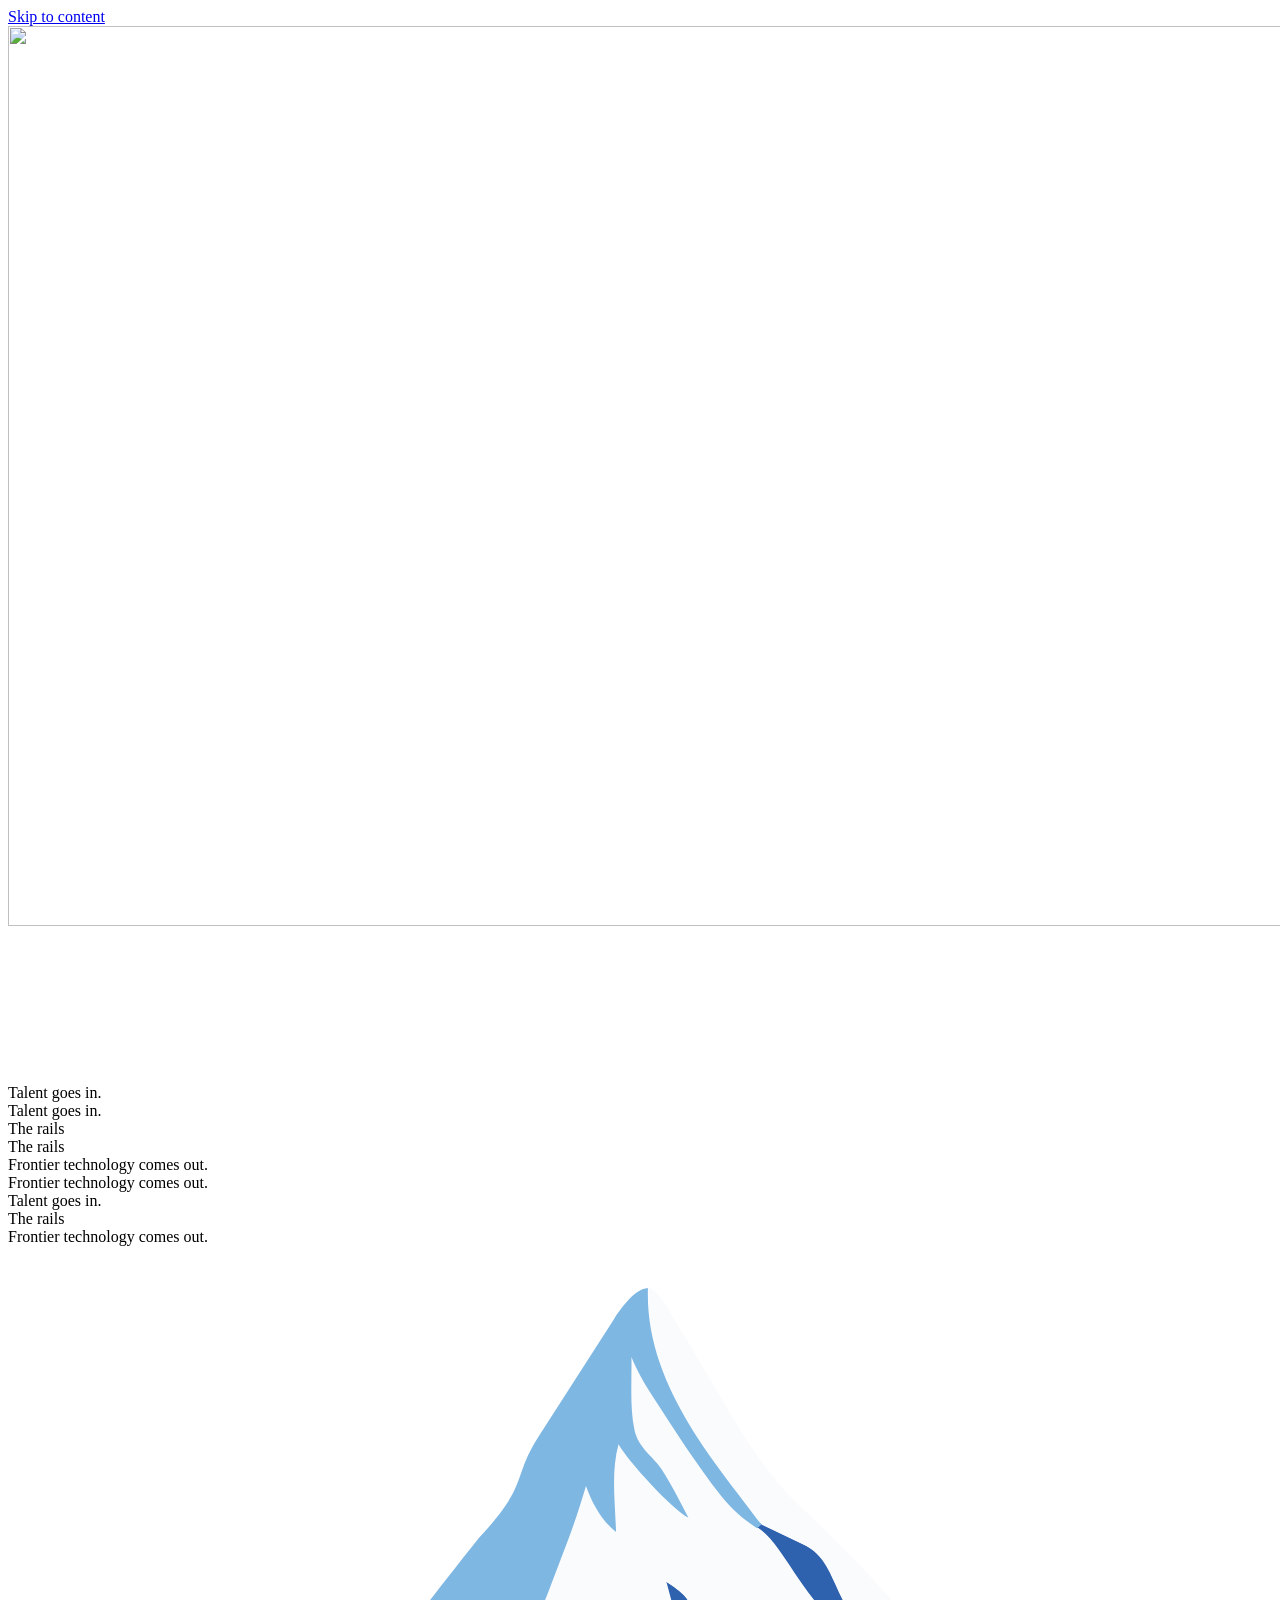
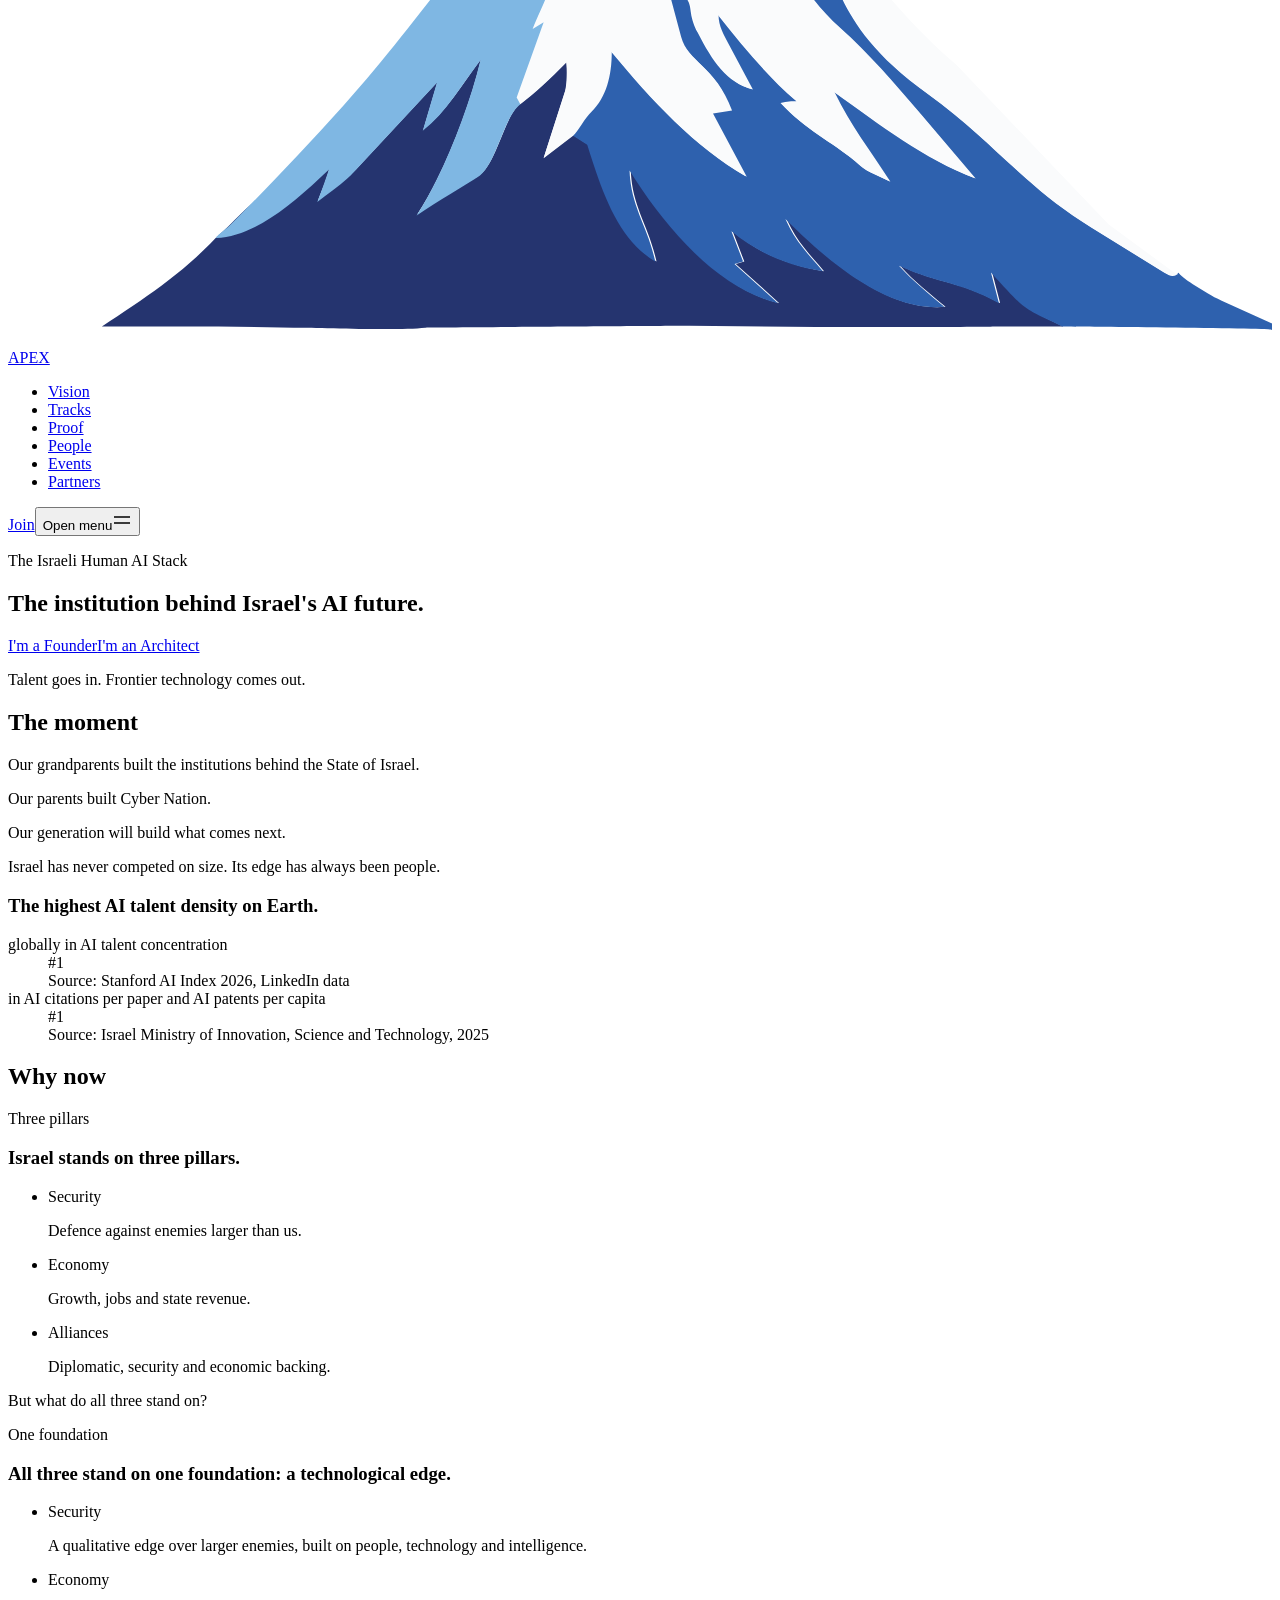
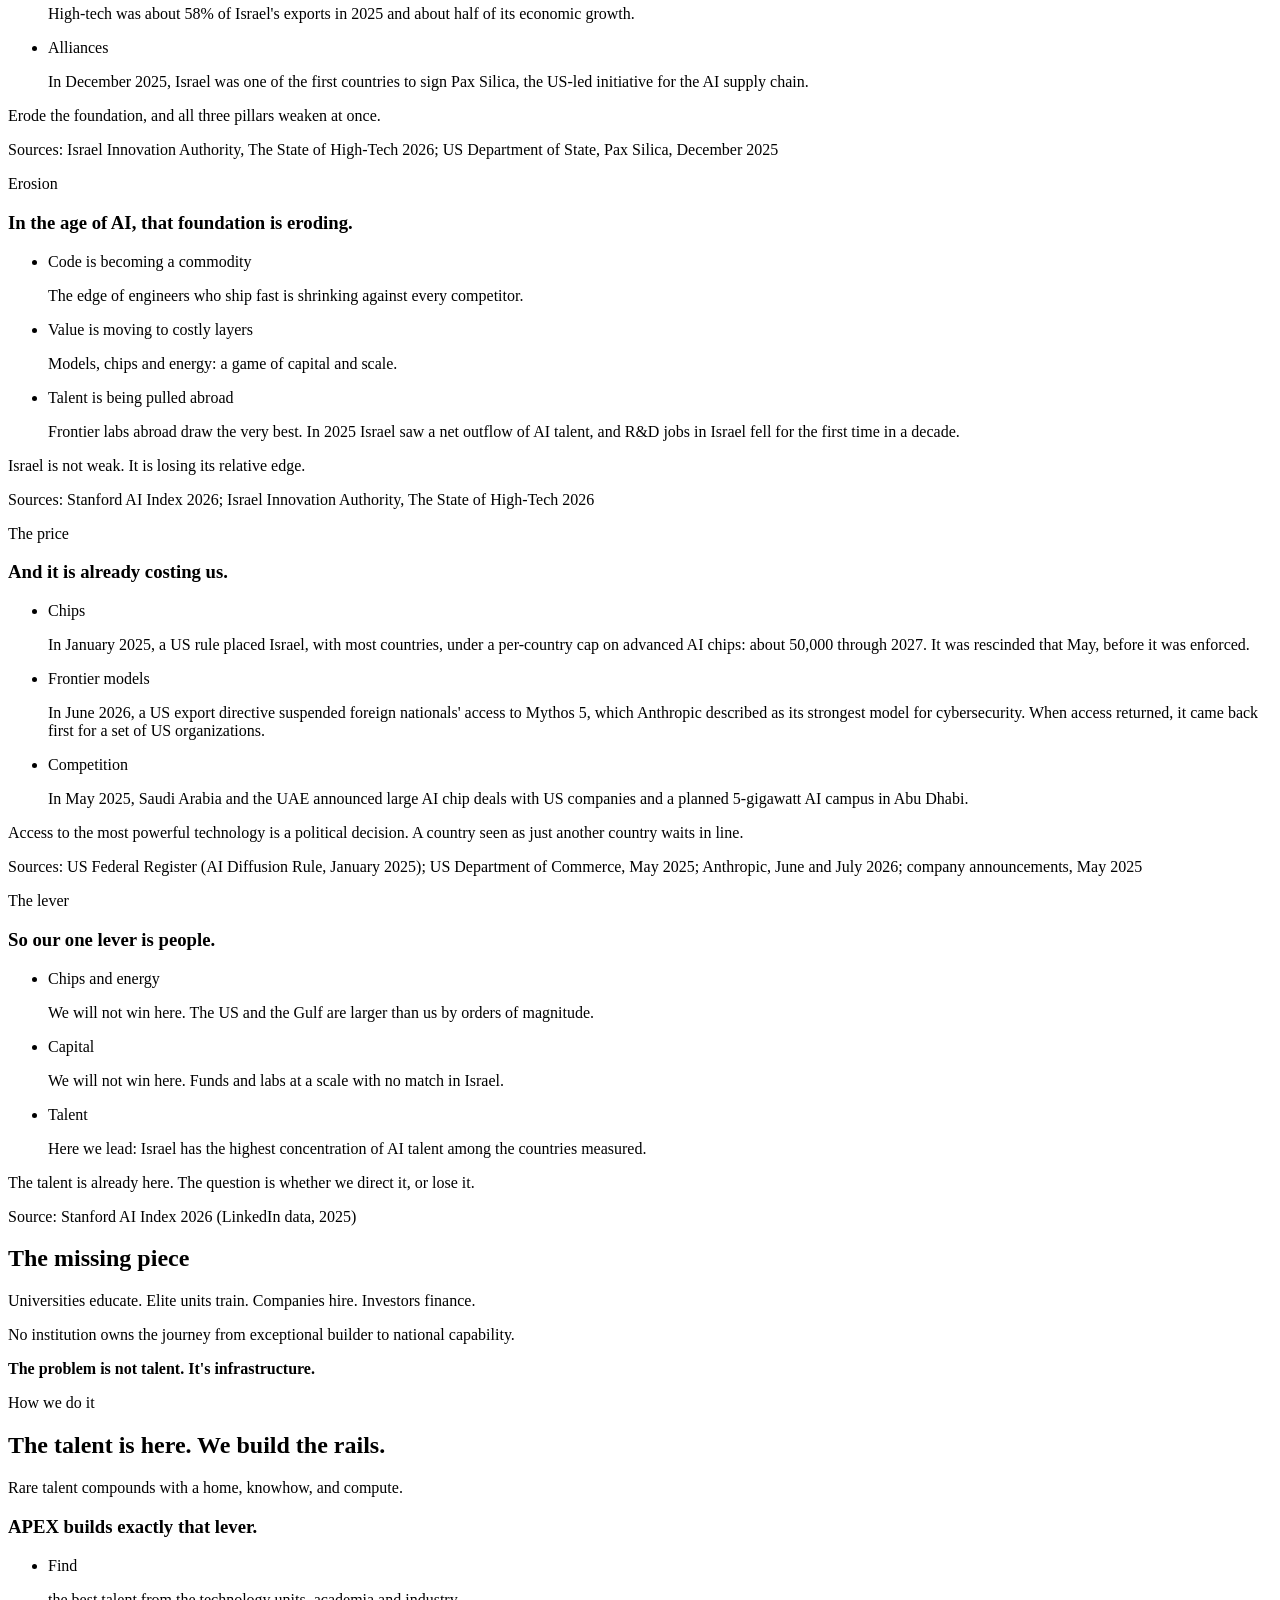
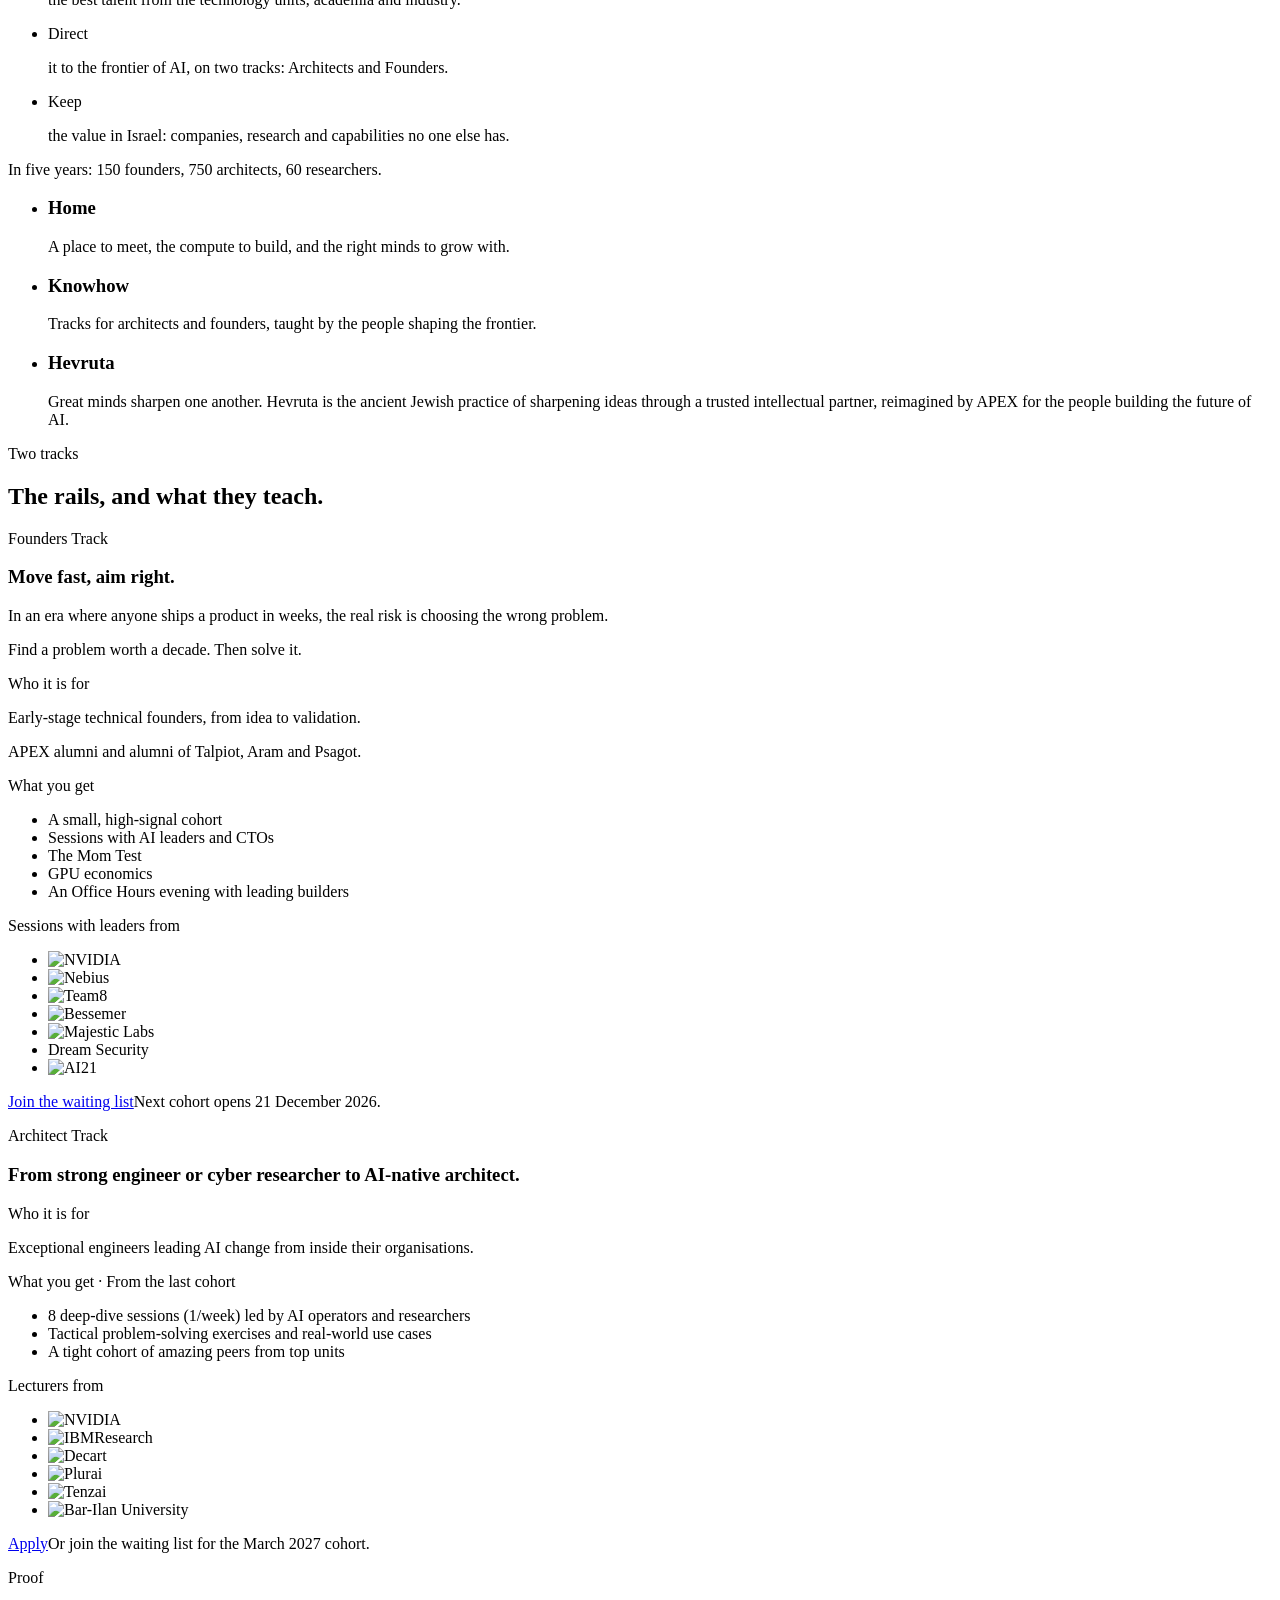
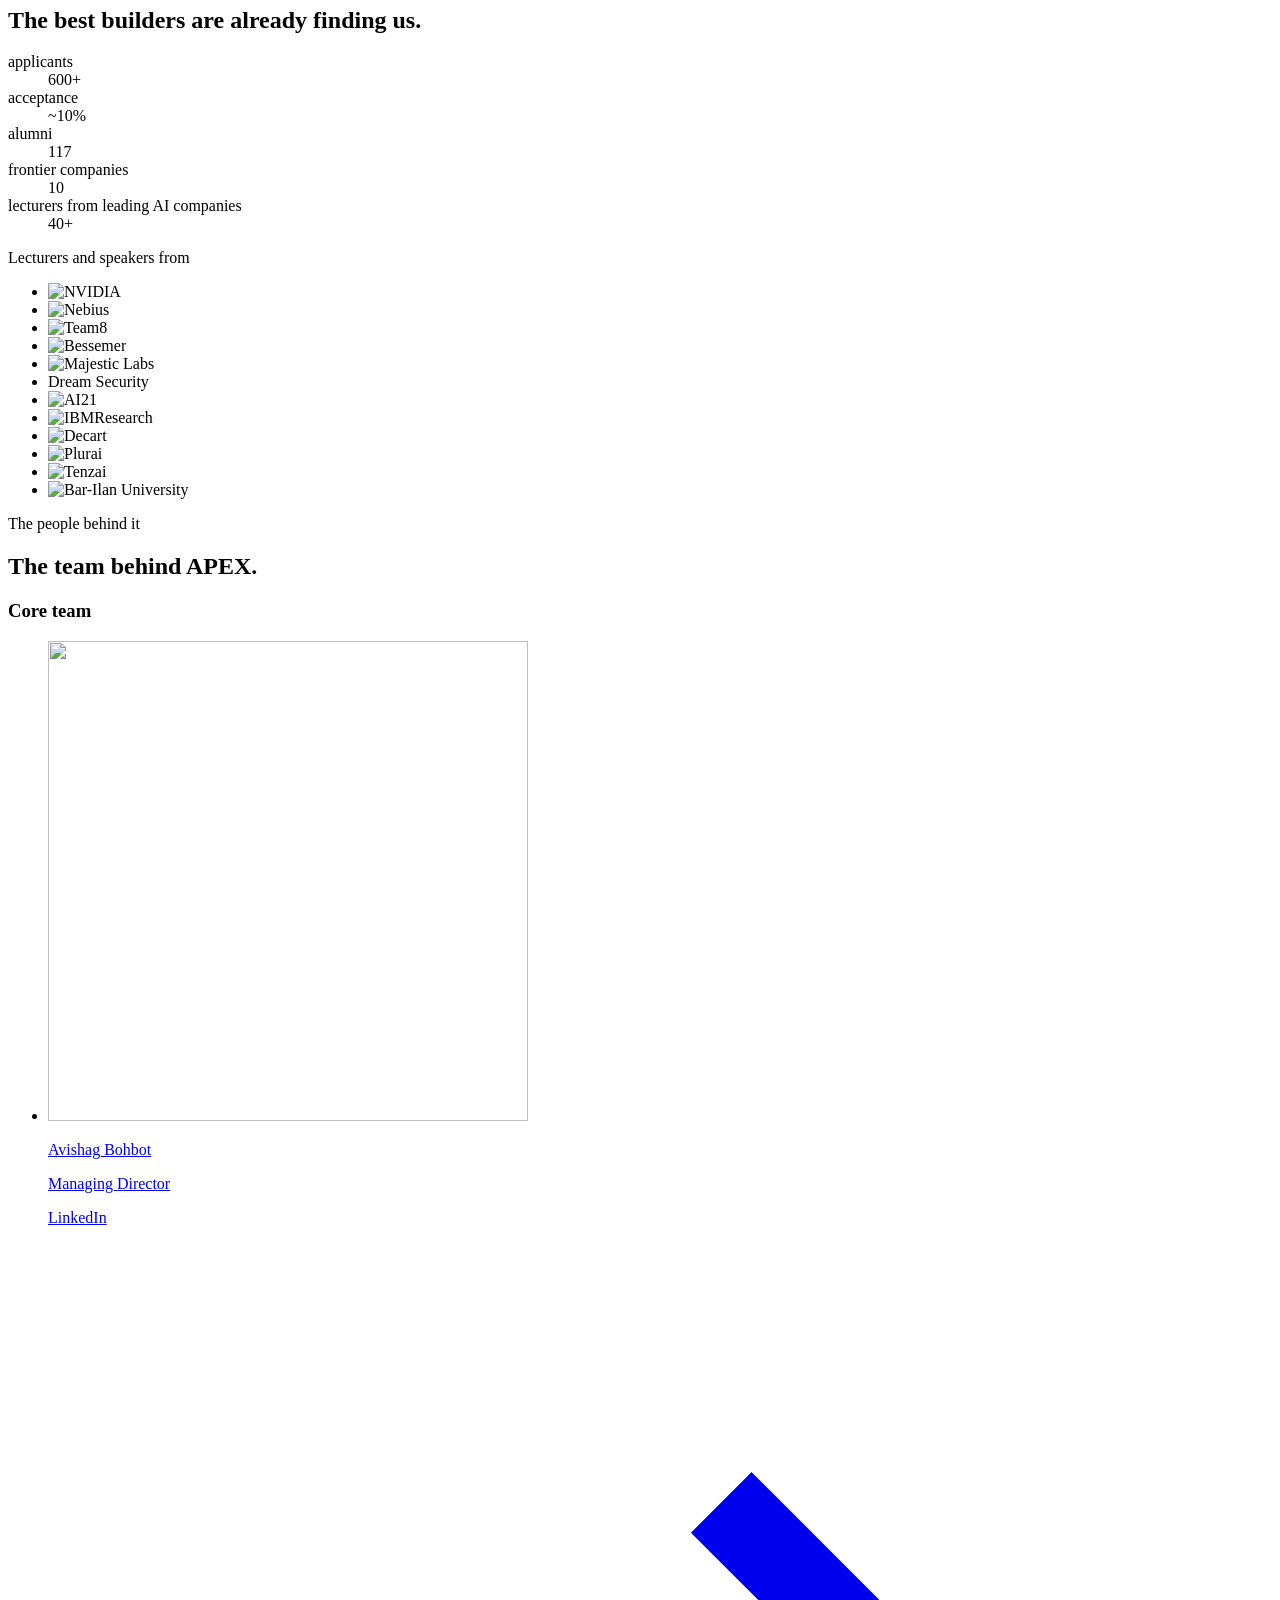
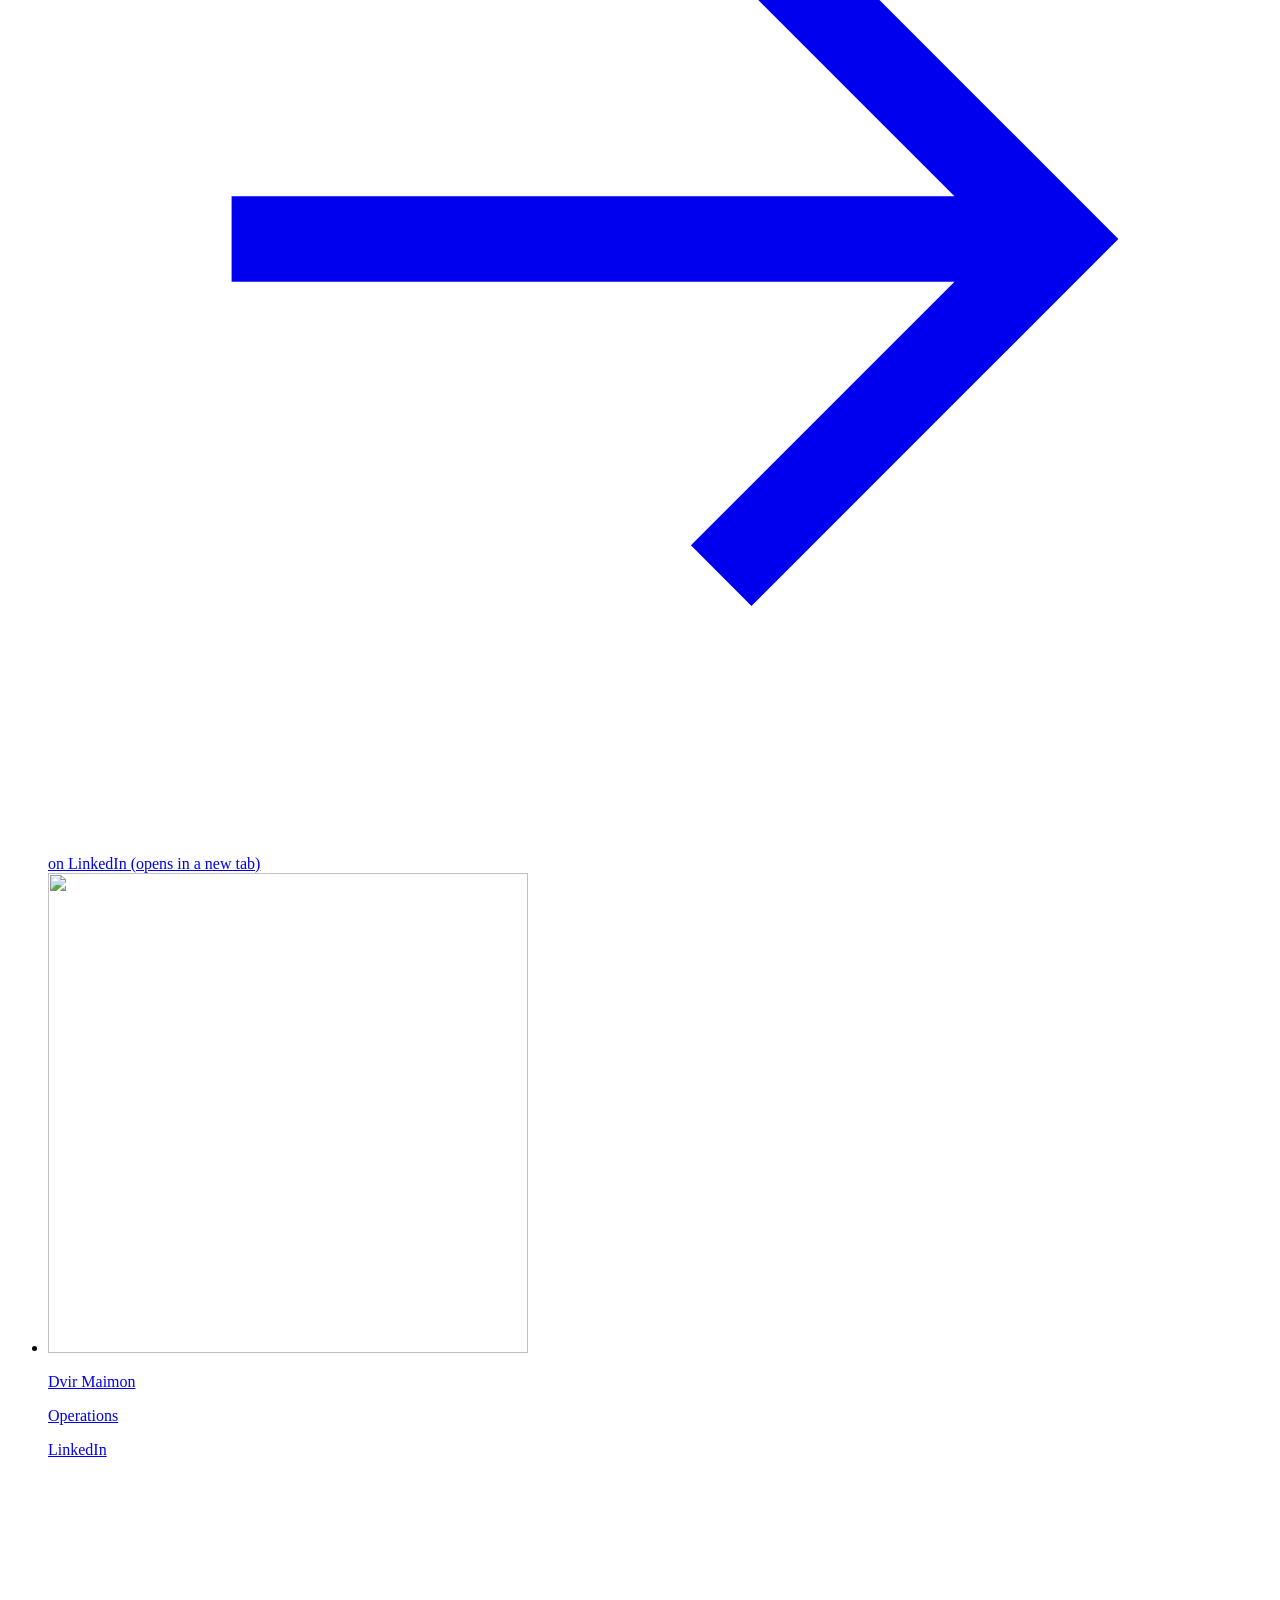
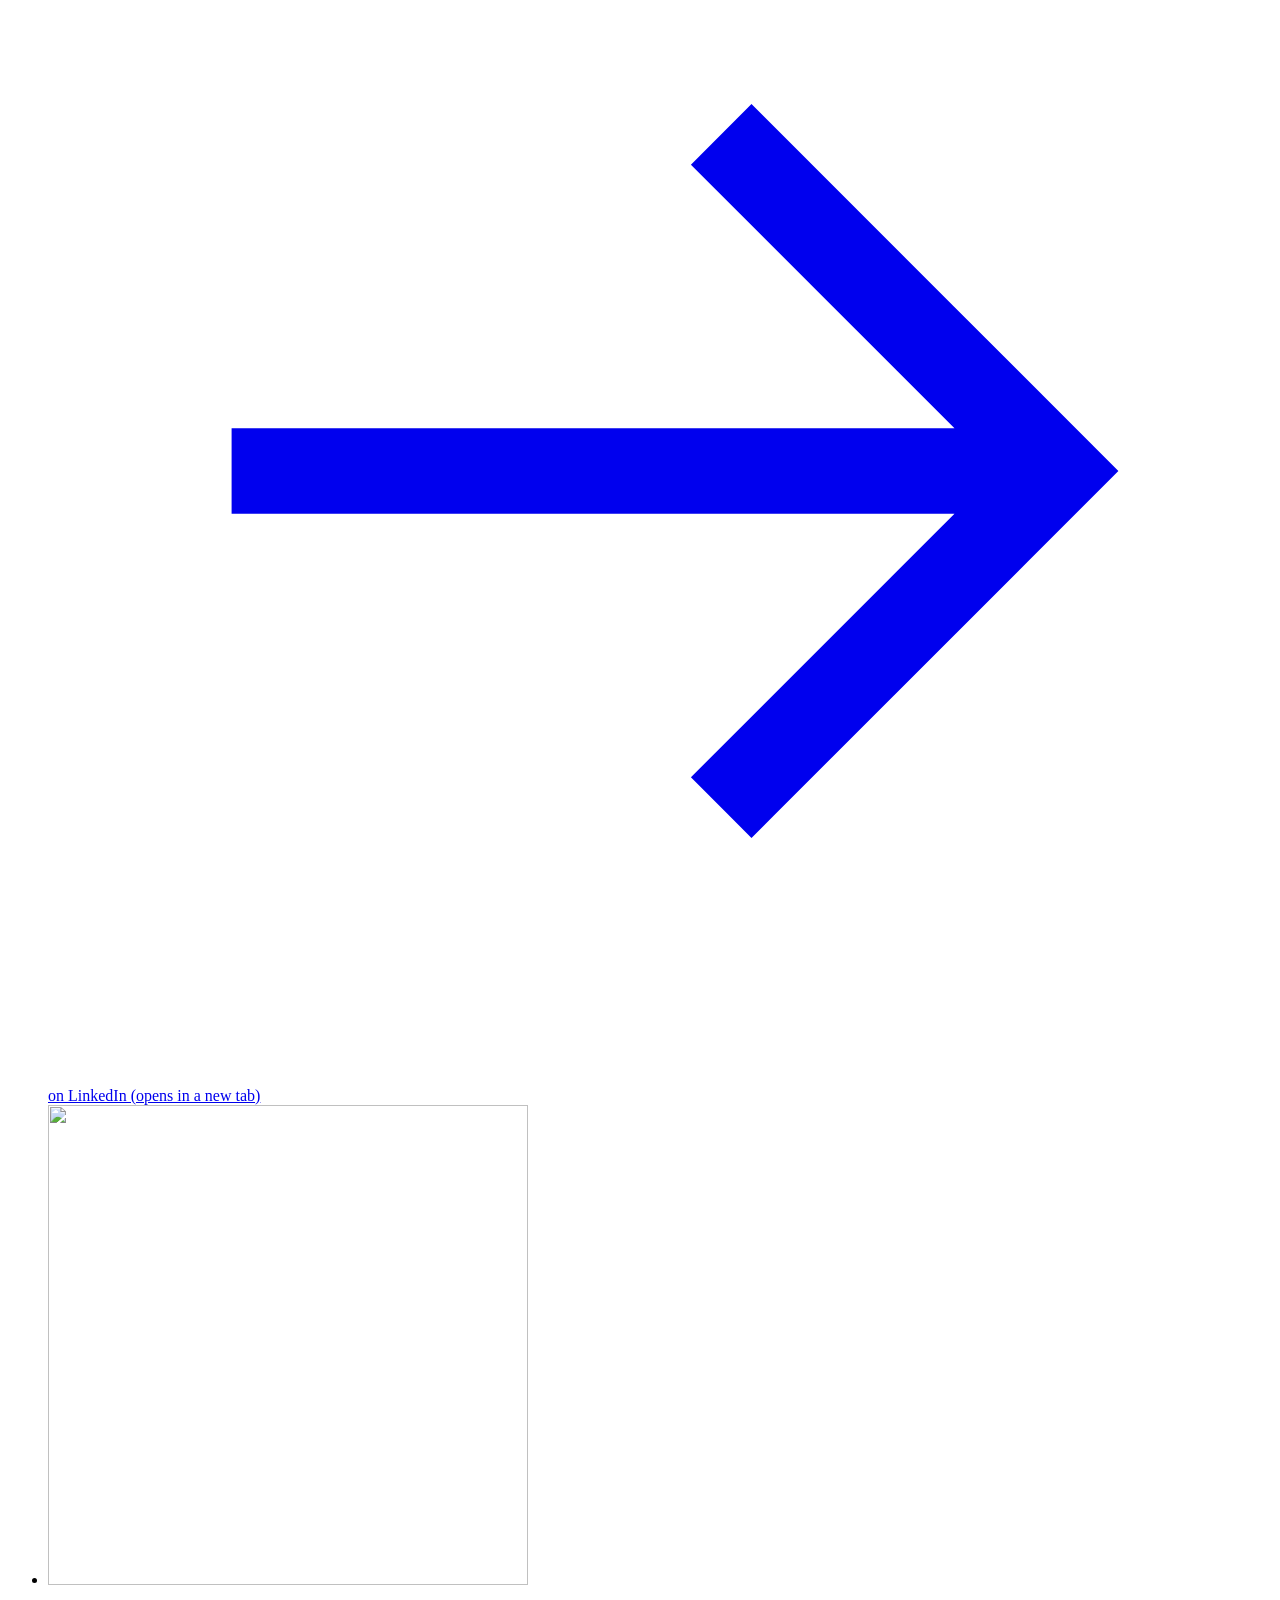
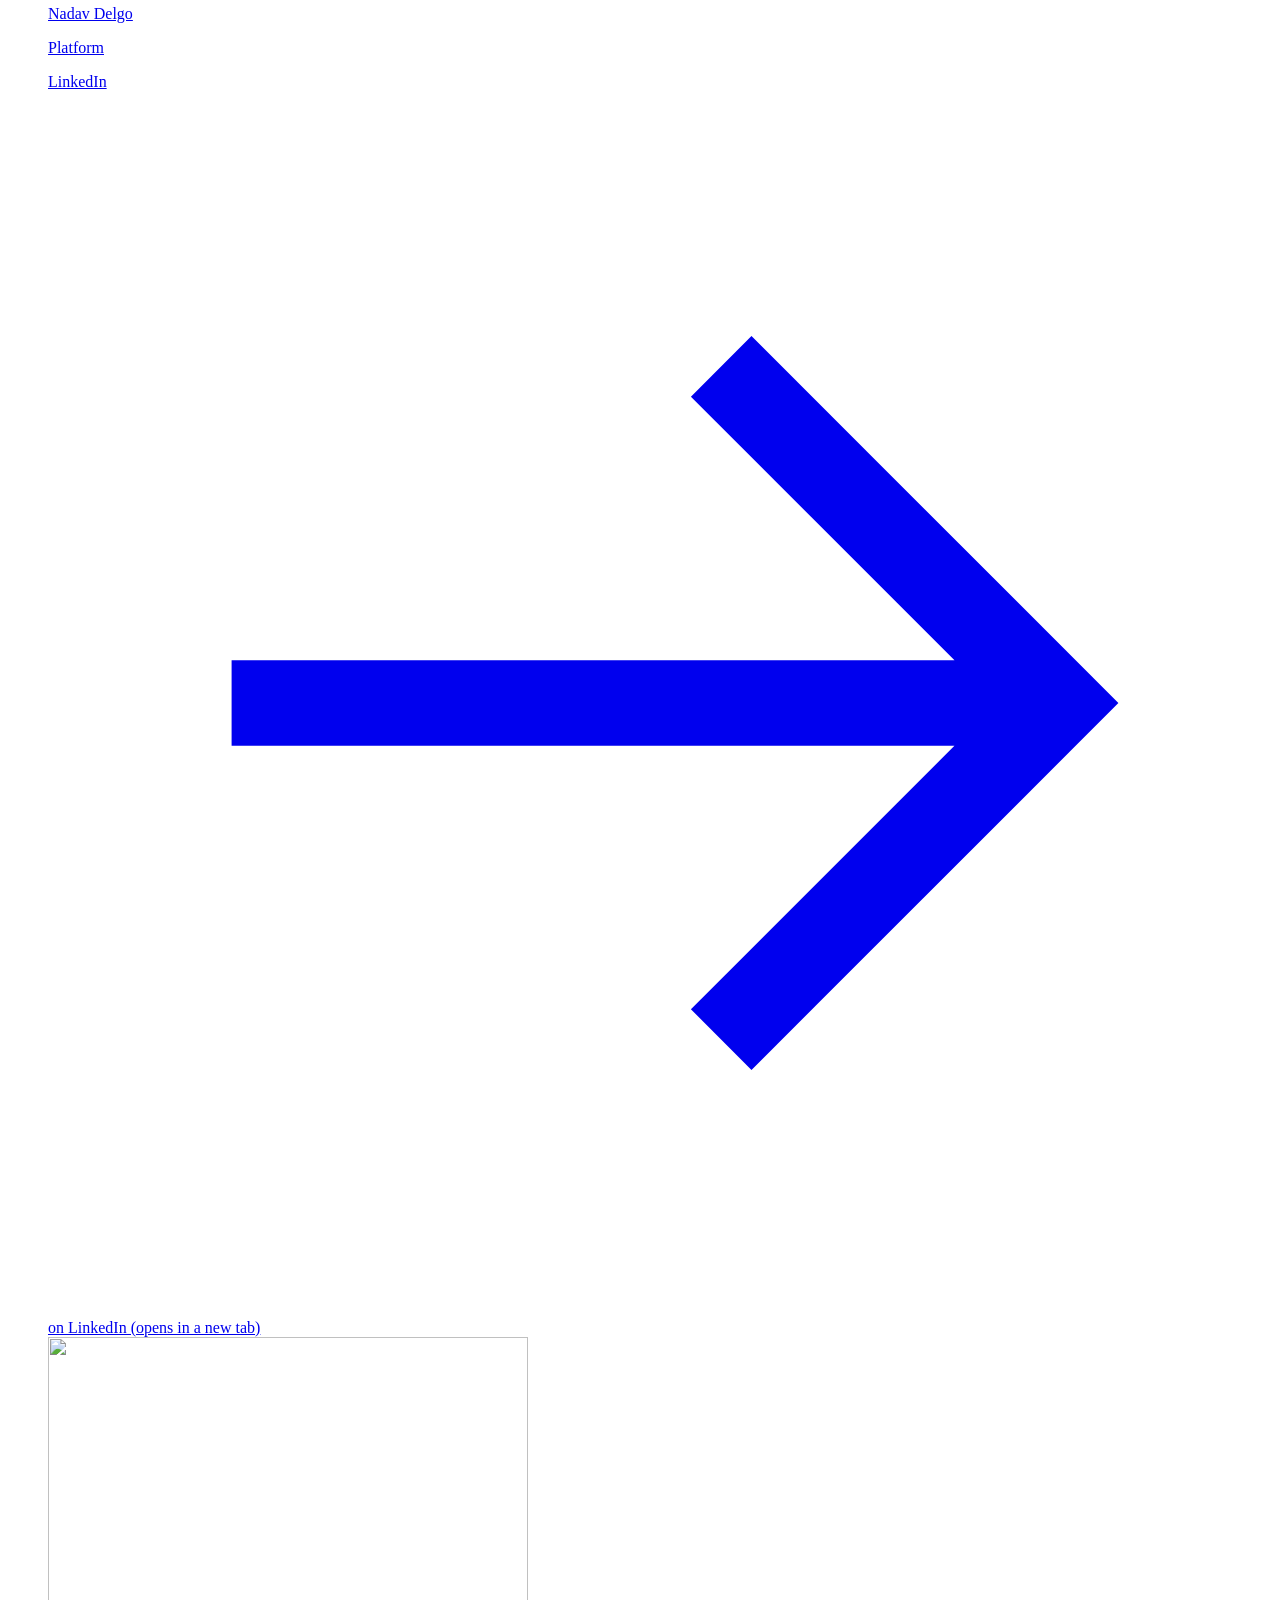
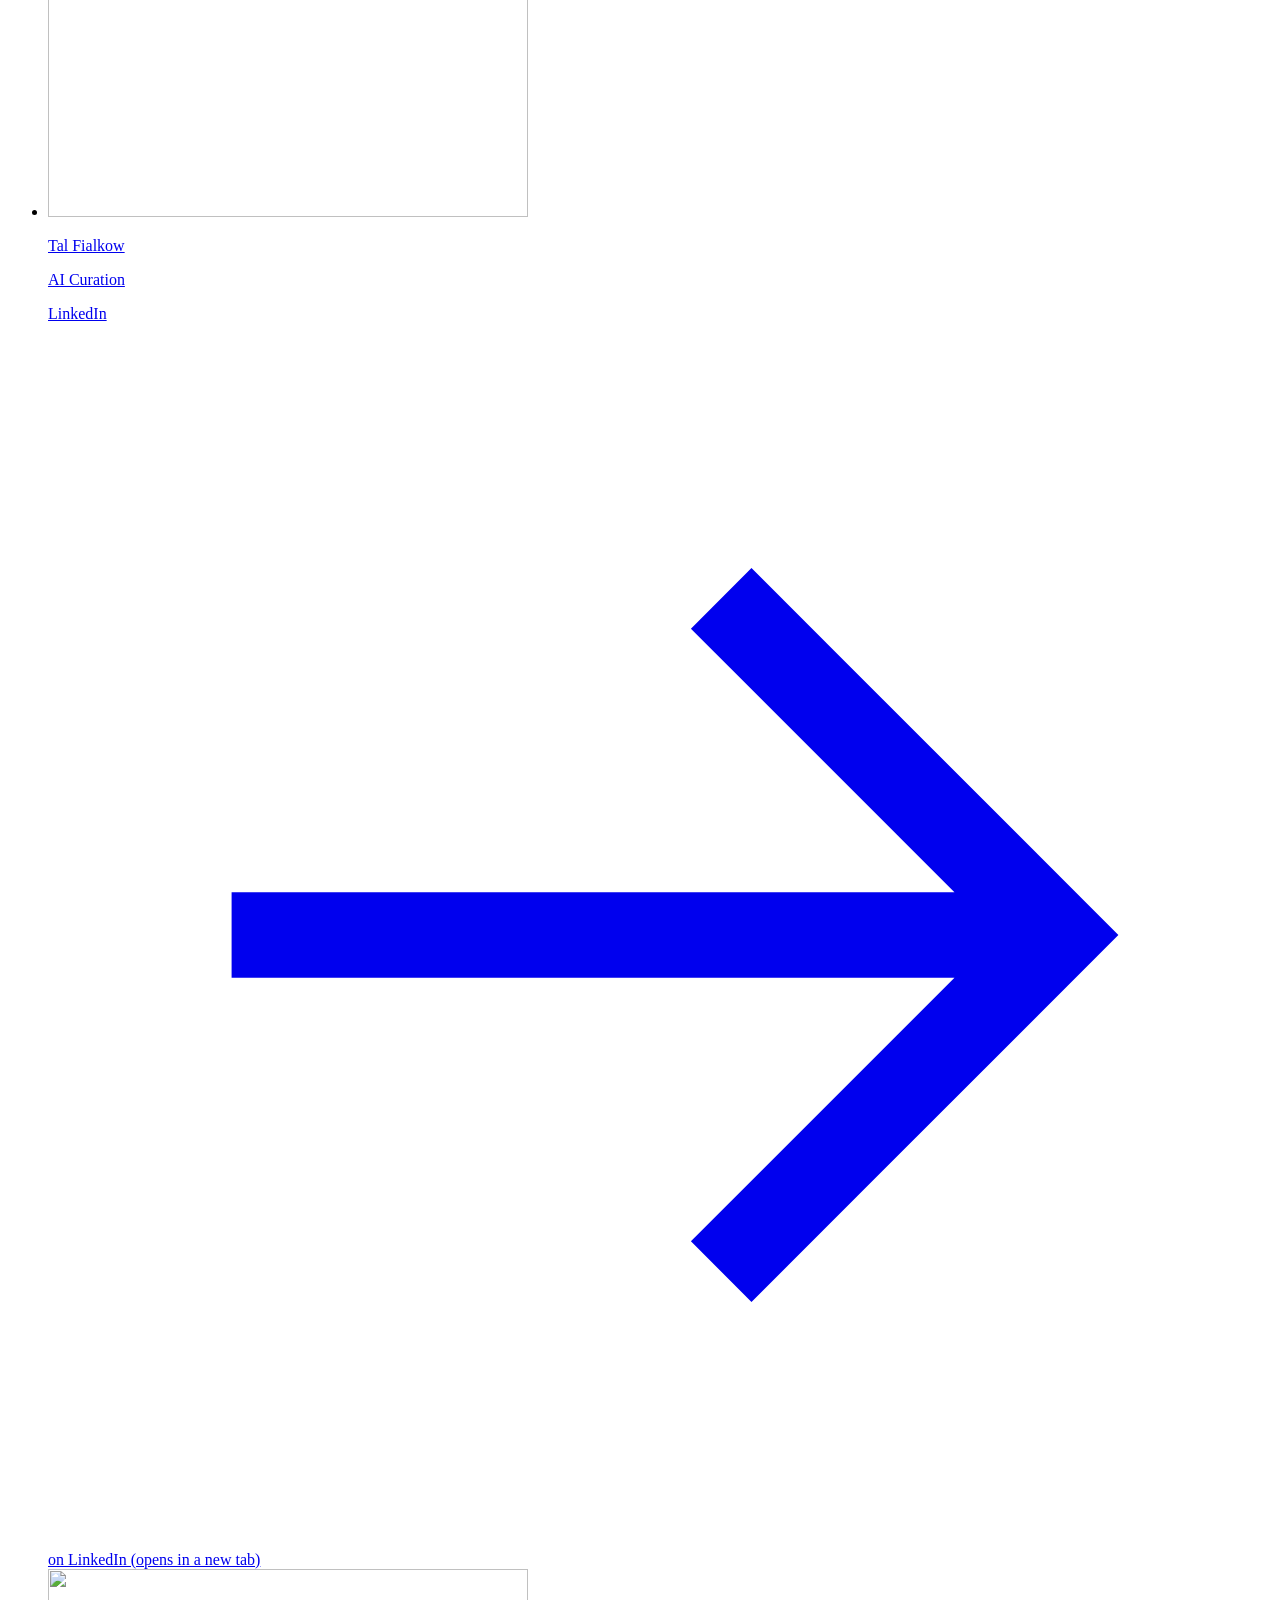
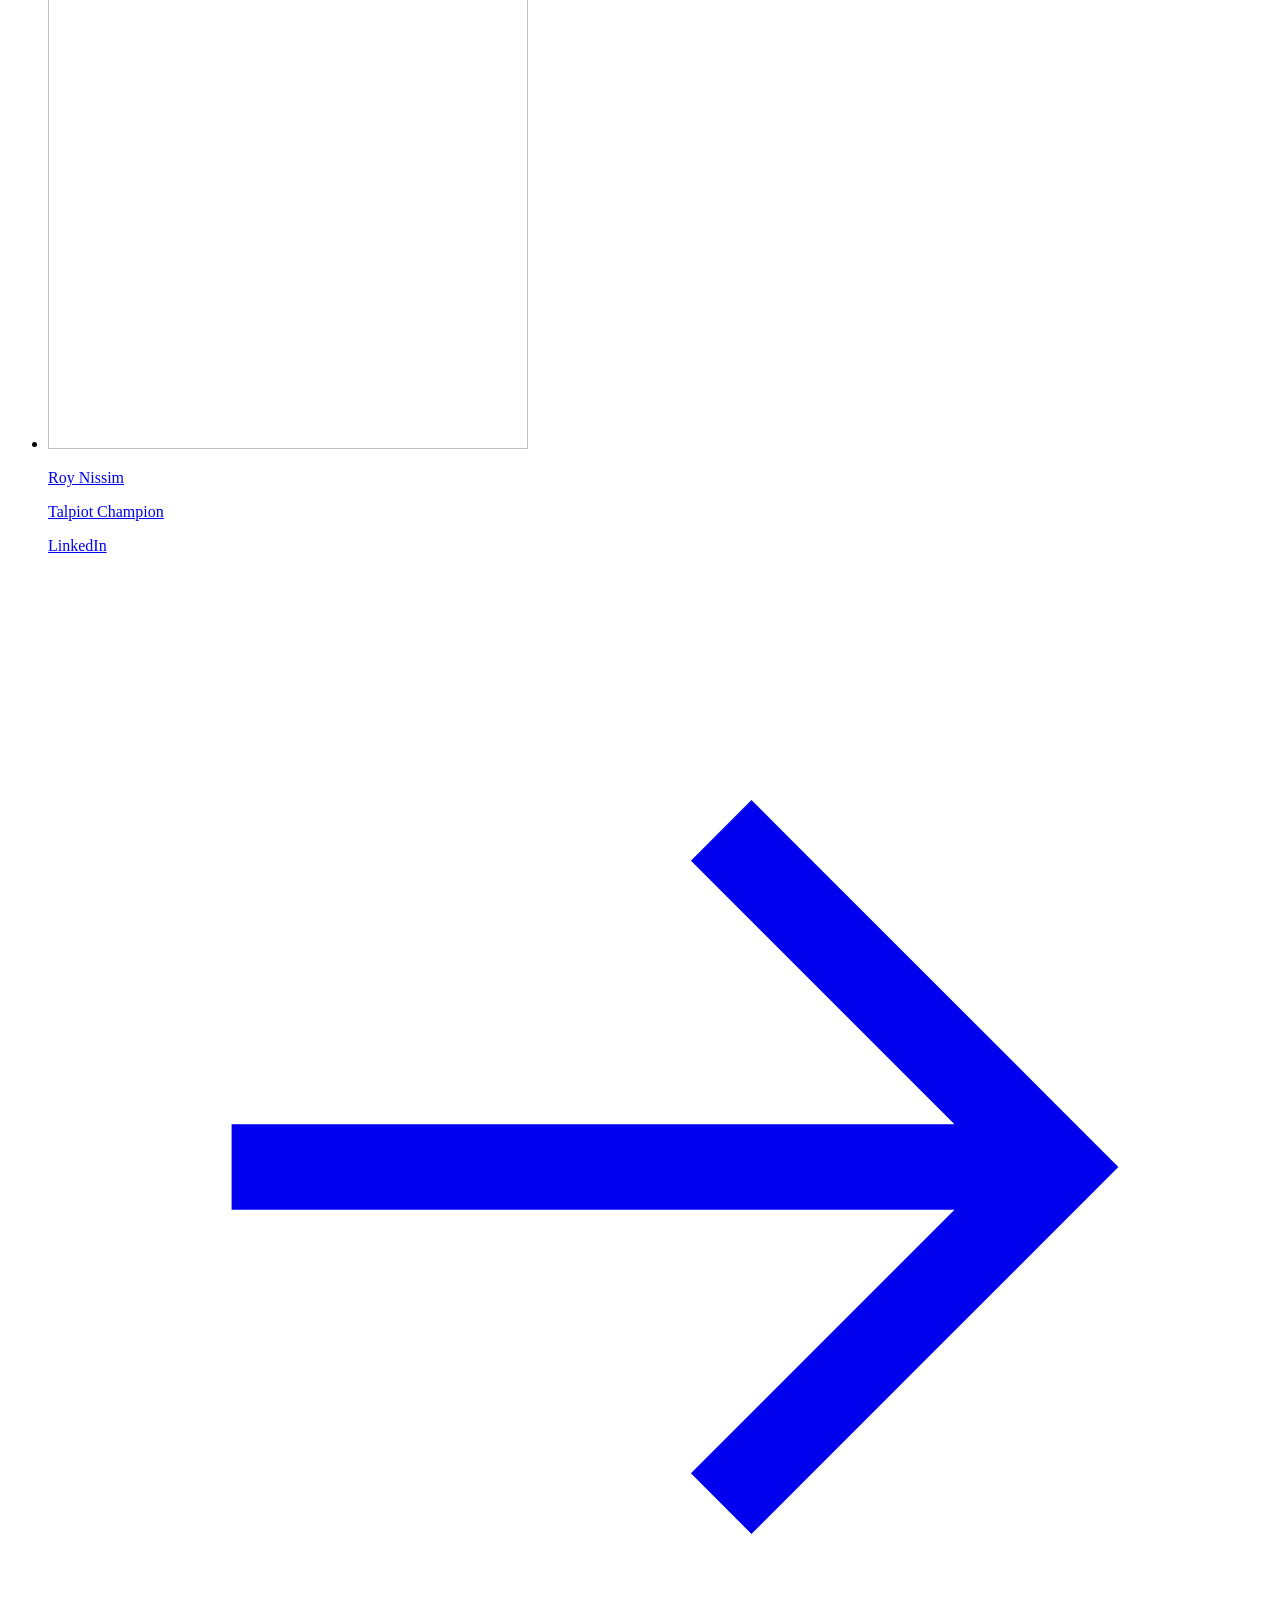
==== index.html @ 240ab330 "Preview build of Website 2.0 (static export of website-2.0, noindex)" ====
<!DOCTYPE html><html lang="en" class="__variable_9e1f5a __variable_6d1bfc __variable_33a0a3 __variable_34734b"><head><meta charSet="utf-8"/><meta name="viewport" content="width=device-width, initial-scale=1"/><link rel="preload" href="/apex-landing-page/_next/static/media/20b50e3edf36030b-s.p.woff2" as="font" crossorigin="" type="font/woff2"/><link rel="preload" href="/apex-landing-page/_next/static/media/e4af272ccee01ff0-s.p.woff2" as="font" crossorigin="" type="font/woff2"/><link rel="stylesheet" href="/apex-landing-page/_next/static/css/66e75f3a9d380f4b.css" data-precedence="next"/><link rel="stylesheet" href="/apex-landing-page/_next/static/css/c50df93107e370af.css" data-precedence="next"/><link rel="stylesheet" href="/apex-landing-page/_next/static/css/ff81959cb4f70559.css" data-precedence="next"/><link rel="preload" as="script" fetchPriority="low" href="/apex-landing-page/_next/static/chunks/webpack-f90042d79575078a.js"/><script src="/apex-landing-page/_next/static/chunks/47124226-47963f133624f743.js" async=""></script><script src="/apex-landing-page/_next/static/chunks/192-c2152db835973aaf.js" async=""></script><script src="/apex-landing-page/_next/static/chunks/main-app-2f24eca81ab09a2d.js" async=""></script><script src="/apex-landing-page/_next/static/chunks/714-272971569a6178c3.js" async=""></script><script src="/apex-landing-page/_next/static/chunks/782-bbc1cdc5660700b5.js" async=""></script><script src="/apex-landing-page/_next/static/chunks/615-e974f5143e807a9a.js" async=""></script><script src="/apex-landing-page/_next/static/chunks/app/(site)/layout-832224a3f22c27ae.js" async=""></script><script src="/apex-landing-page/_next/static/chunks/app/(site)/page-8bc5f9e8ebb0069b.js" async=""></script><meta name="next-size-adjust" content=""/><meta name="theme-color" content="#f4f3ef"/><meta name="color-scheme" content="light"/><title>APEX | The institution behind Israel&#x27;s AI future.</title><meta name="description" content="APEX is Israel&#x27;s institution for exceptional AI builders. Talent goes in, world-class technology comes out."/><meta name="robots" content="noindex, nofollow"/><meta property="og:title" content="APEX | The institution behind Israel&#x27;s AI future."/><meta property="og:description" content="APEX is Israel&#x27;s institution for exceptional AI builders. Talent goes in, world-class technology comes out."/><meta property="og:url" content="https://dvirmimon123-tech.github.io/apex-landing-page/"/><meta property="og:site_name" content="APEX"/><meta property="og:image" content="https://dvirmimon123-tech.github.io/apex-landing-page/og.png"/><meta property="og:image:width" content="1200"/><meta property="og:image:height" content="630"/><meta property="og:image:alt" content="APEX: the institution behind Israel&#x27;s AI future."/><meta property="og:type" content="website"/><meta name="twitter:card" content="summary_large_image"/><meta name="twitter:title" content="APEX | The institution behind Israel&#x27;s AI future."/><meta name="twitter:description" content="APEX is Israel&#x27;s institution for exceptional AI builders. Talent goes in, world-class technology comes out."/><meta name="twitter:image" content="https://dvirmimon123-tech.github.io/apex-landing-page/og.png"/><link rel="icon" href="/apex-landing-page/logo.png"/><link rel="apple-touch-icon" href="/apex-landing-page/logo.png"/><script>document.documentElement.setAttribute('data-js','')</script><script src="/apex-landing-page/_next/static/chunks/polyfills-42372ed130431b0a.js" noModule=""></script></head><body class="min-h-screen font-sans"><a href="#main" class="skip-link">Skip to content</a><div class="scene_scene__5eBo9 " aria-hidden="true"><picture class="scene_poster__vmjGR"><source media="(max-aspect-ratio: 4/5)" srcSet="/apex-landing-page/scene/poster-tall.webp"/><img src="/apex-landing-page/scene/poster-wide.webp" width="1600" height="900" alt="" decoding="async" fetchPriority="high"/></picture><canvas class="scene_canvas__Zvkte"></canvas><div class="scene_svh__I1eUQ"></div><div class="scene_veil__pSbAN"></div><div class="scene_labels__MUuNg scene_measure__OEuTw"><div class="scene_label__E0cK_" data-key="talent" data-v="up" data-h="right" data-wrap="0"><span>Talent goes in.</span></div><div class="scene_label__E0cK_" data-key="talent" data-v="up" data-h="right" data-wrap="1"><span>Talent goes in.</span></div><div class="scene_label__E0cK_" data-key="rails" data-v="up" data-h="right" data-wrap="0"><span>The rails</span></div><div class="scene_label__E0cK_" data-key="rails" data-v="up" data-h="right" data-wrap="1"><span>The rails</span></div><div class="scene_label__E0cK_" data-key="frontier" data-v="up" data-h="right" data-wrap="0"><span>Frontier technology comes out.</span></div><div class="scene_label__E0cK_" data-key="frontier" data-v="up" data-h="right" data-wrap="1"><span>Frontier technology comes out.</span></div></div><div class="scene_labels__MUuNg"><div class="scene_label__E0cK_" data-key="talent" data-v="up" data-h="right" data-wrap="0"><b></b><i></i><span>Talent goes in.</span></div><div class="scene_label__E0cK_" data-key="rails" data-v="up" data-h="right" data-wrap="0"><b></b><i></i><span>The rails</span></div><div class="scene_label__E0cK_" data-key="frontier" data-v="up" data-h="right" data-wrap="0"><b></b><i></i><span>Frontier technology comes out.</span></div></div></div><header data-site-header="" class="fixed inset-x-0 top-0 z-50 text-ink"><div class="site-bar"><div class="wrap flex h-[var(--header-h)] items-center justify-between gap-6"><a class="inline-flex items-center gap-2 rounded-sm" aria-label="APEX home" href="/apex-landing-page/"><svg viewBox="192 244 206 114" class="h-6 w-auto md:h-7" aria-hidden="true" focusable="false"><path fill="#25346f" d="M275.5,318.6c2.5-1.9,4.7-4,7.5-6.8.1,1.2.1,3.6-.2,4.7l-3.5,10.9,4.8-3.7,2.5,1.6c2.5,8,5.1,15.5,11.1,19-1.3-5.9-4-8.9-4.2-14.8,6.5,10.4,15.2,19.5,24.2,21.6l-7.1-6.4,1.4-.4-1.9-4.9c4.6,3.8,9.5,5.6,14.9,6.5-2.3-2.7-4.4-4.7-6.1-8.5,6.8,6.8,16.6,15.2,25.9,14.3-2.7-2.3-5.1-4.1-7.4-6.7,6.8,3.1,9.6,2.4,16.3,6.1l-1.3-5c6,6.5,5,5.6,11.6,8.8h-11.2c0,.1-29,.1-29,.1l-20.8-.2c-3.7,0-43,.3-43,.3-4.5.5-17.1,0-21.4,0l-12.3-.2h-19c6.9-4.6,12.9-8.4,18.7-14.6.4-.1,5.5-5.4,5.8-5.4,6.5-.5,6.7-.3,12.6-5.8-.5,1.8-1.1,3.3-1.9,5.3,2.1-1.7,4.3-3.1,6.2-5.1l13.3-14.3-2.3,7.8c3.8-3,6.2-7.2,9.4-11.5-2.1,8.7-6.4,19.3-10.4,25.3,1.8-1.3,3.6-2.4,5.5-3.5l4.4-2.7c3.1-1.9,4.2-9.8,7-11.9Z"></path><path fill="#2e61ae" d="M314.8,289.4l6.9,3.3c6.9,3.3,3,12,20.2,24.3,10.8,7.8,15.6,15,26.7,21.8l11.8,7.3c.8.5,1.5.8,2.1.3s-.5-.4,2.6,1.6l2.4,1.5c.8.5,1.4.8,2.3,1.2l8.4,3.8c.2,0,.5.8.3.9s-.5.1-.7,0c-.2-.2-34-.5-34-.5-6.6-3.2-5.6-2.2-11.6-8.8l1.3,5c-6.8-3.7-9.5-3-16.3-6.1,2.3,2.5,4.7,4.4,7.4,6.7-9.3.9-19.1-7.5-25.9-14.3,1.7,3.8,3.8,5.8,6.1,8.5-5.5-.9-10.4-2.8-14.9-6.5l1.9,4.9-1.4.4,7.1,6.4c-9.1-2.1-17.7-11.2-24.2-21.6.2,5.9,2.9,8.9,4.2,14.8-6-3.5-8.6-11-11.1-19l-2.5-1.6c.9-.7,2.1-3,3-3.9,2.4-2.3,3.4-5.9,3.3-9.8,6.8,8.2,13.7,15.6,22,20.4l-5.5-10.3,3.1-.5c-2.6-7.3-7.2-7.9-8.3-12l-2.4-9c6,3.9,2.9,3.7,5.3,8.4s4.8,8.2,8.8,9.2l-4-7.5c-.7-1.4-1.6-2.8-1.6-4.7,4.3,5.4,8.2,10.2,12.9,14.2-.8,0-1.5,0-2.6.3,4,4.3,8.1,6.1,12.2,9.5.7.6,1.6,1.4,2.3,1.7l3.2,1.5c-3.2-5-6.3-9-9.1-14.6,7.8,5.6,14.8,11,23,14.1l-8.9-10.5c-4.3-5-8.4-9.8-13.1-14-7.2-6.5-9.3-13.5-13.5-16.4l.7-.6Z"></path><path fill="#fafbfc" d="M382.6,346.4c-.6.4-1.3.1-2.1-.3l-11.8-7.3c-11.1-6.8-15.9-14-26.7-21.8-17.2-12.4-13.3-21.1-20.2-24.3l-6.9-3.3c-7-9.4-19.2-22.6-18.5-38.6.8.2,2,1.5,2.6,2.5l5.7,9.5c6.1,10.2,9.5,17.1,17.2,24.4,4.9,4.6,9.7,9.4,15.1,15.6,3.1,3.5,6.2,6.6,9.6,9.5l24.8,26,11.2,8.2Z"></path><path fill="#fafbfc" d="M314.2,289.9c4.2,2.8,6.3,9.9,13.5,16.4,4.7,4.2,8.8,9,13.1,14l8.9,10.5c-8.2-3.2-15.2-8.6-23-14.1,2.7,5.6,5.9,9.6,9.1,14.6l-3.2-1.5c-.7-.3-1.6-1.1-2.3-1.7-4.1-3.3-8.2-5.2-12.2-9.5,1.1-.3,1.9-.3,2.6-.3-4.7-4.1-8.6-8.8-12.9-14.2,0,1.9.9,3.3,1.6,4.7l4,7.5c-3.9-1-6.5-4.8-8.8-9.2s.7-4.6-5.3-8.4l2.4,9c1.1,4.2,5.6,4.7,8.3,12l-3.1.5,5.5,10.3c-8.3-4.8-15.2-12.2-22-20.4,0,4-.9,7.5-3.3,9.8-1,.9-2.2,3.2-3,3.9l-4.8,3.7,3.5-10.9c.4-1.1.4-3.5.2-4.7-2.8,2.8-5,4.9-7.5,6.8l-.6-1.1,4.4-12.3-1.8,1.1c1-2.2,1.7-3.6,2.4-5.6l3.5-9.2c1-2.7,1.9-5.4,2.8-8.5,1,2.8,2.7,5.7,4.9,7.5-.2-5.4-.8-9.8.4-14.3,1.5,2.7,8.6,10.5,11.4,12-1.5-2.9-2.7-5.3-4.3-7.8-1.3-2.1-3.9-3.4-4.5-6.5-.8-3.8-.3-8.3-.5-11.9,1,2.5,2.1,4.3,3.4,6.3,3.6,5.7,7.2,11.2,11.2,16.3,1.9,2.3,3.9,3.9,5.9,5.3Z"></path><path fill="#7fb7e3" d="M296.3,250.8c-.6,15.9,11.5,29.1,18.5,38.6l-.7.6c-2-1.3-4-2.9-5.9-5.3-4-5.1-7.5-10.6-11.2-16.3-1.3-2-2.4-3.9-3.4-6.3.1,3.6-.3,8.1.5,11.9.7,3.1,3.2,4.4,4.5,6.5,1.6,2.5,2.8,4.9,4.3,7.8-2.8-1.5-9.9-9.3-11.4-12-1.2,4.5-.6,8.8-.4,14.3-2.2-1.7-3.9-4.6-4.9-7.5-.9,3-1.8,5.8-2.8,8.5l-3.5,9.2c-.8,2-1.5,3.4-2.4,5.6l1.8-1.1-4.4,12.3.6,1.1c-2.8,2.1-3.9,10-7,11.9l-4.4,2.7c-1.8,1.1-3.6,2.2-5.5,3.5,4-6.1,8.3-16.7,10.4-25.3-3.2,4.2-5.6,8.5-9.4,11.5l2.3-7.8-13.3,14.3c-1.9,2.1-4.2,3.5-6.2,5.1.8-2,1.3-3.5,1.9-5.3-5.8,5.6-11.9,10.8-18.4,11.2,0-.3,2-1.8,2.2-2,7.7-7.8,15-15.4,22.3-23.9,6.4-7.5,11.2-14.1,18.4-23.1,8.2-8.7,5.3-9.7,9.7-16.5l12.2-19c1.4-2.2,3.7-5.1,5.5-5.1Z"></path></svg><span class="font-wordmark text-[20px] font-bold leading-none tracking-[0.04em] md:text-[22px] text-navy">APEX</span></a><nav aria-label="Main" class="hidden lg:block"><ul class="flex items-center gap-8"><li><a class="relative inline-flex min-h-[44px] items-center text-[14px] font-medium text-ink/70 transition-colors hover:text-ink" href="#moment">Vision</a></li><li><a class="relative inline-flex min-h-[44px] items-center text-[14px] font-medium text-ink/70 transition-colors hover:text-ink" href="#tracks">Tracks</a></li><li><a class="relative inline-flex min-h-[44px] items-center text-[14px] font-medium text-ink/70 transition-colors hover:text-ink" href="#proof">Proof</a></li><li><a class="relative inline-flex min-h-[44px] items-center text-[14px] font-medium text-ink/70 transition-colors hover:text-ink" href="#people">People</a></li><li><a class="relative inline-flex min-h-[44px] items-center text-[14px] font-medium text-ink/70 transition-colors hover:text-ink" href="#events">Events</a></li><li><a class="relative inline-flex min-h-[44px] items-center text-[14px] font-medium text-ink/70 transition-colors hover:text-ink" href="#partners">Partners</a></li></ul></nav><div class="flex items-center gap-2"><a class="btn btn-primary h-11 px-5 text-[14px]" href="#community">Join</a><button type="button" class="-mr-2 inline-flex h-11 w-11 items-center justify-center lg:hidden" aria-expanded="false" aria-controls="mobile-menu"><span class="sr-only">Open menu</span><svg width="20" height="20" viewBox="0 0 20 20" aria-hidden="true"><path d="M2 7h16M2 13h16" stroke="currentColor" stroke-width="1.5"></path></svg></button></div></div></div><nav id="mobile-menu" aria-label="Mobile" hidden="" class="site-menu max-h-[calc(100svh-var(--header-h))] overflow-y-auto overscroll-contain border-b border-rule/15 lg:hidden"><ul class="wrap hairlines py-2"><li><a class="flex min-h-[60px] items-center font-display text-[24px] font-medium tracking-[-0.025em] text-ink" href="#moment">Vision</a></li><li><a class="flex min-h-[60px] items-center font-display text-[24px] font-medium tracking-[-0.025em] text-ink" href="#tracks">Tracks</a></li><li><a class="flex min-h-[60px] items-center font-display text-[24px] font-medium tracking-[-0.025em] text-ink" href="#proof">Proof</a></li><li><a class="flex min-h-[60px] items-center font-display text-[24px] font-medium tracking-[-0.025em] text-ink" href="#people">People</a></li><li><a class="flex min-h-[60px] items-center font-display text-[24px] font-medium tracking-[-0.025em] text-ink" href="#events">Events</a></li><li><a class="flex min-h-[60px] items-center font-display text-[24px] font-medium tracking-[-0.025em] text-ink" href="#partners">Partners</a></li></ul></nav></header><main id="main" class="relative z-10"><section id="top" data-scene-hero="" aria-labelledby="hero-title" class="hero-pin relative"><div data-scene="base" aria-hidden="true" class="absolute inset-x-0 bottom-[50svh] h-px"></div><div class="sticky top-0 h-[100svh] overflow-hidden"><div class="wrap flex h-full flex-col pt-[calc(var(--header-h)+2rem)] sm:pt-[calc(var(--header-h)+3.5rem)] lg:pt-[calc(var(--header-h)+5.5rem)] short:min-h-[100svh] short:pt-[calc(var(--header-h)+1.25rem)]"><div data-hero-copy="" class="w-fit max-w-full"><p class="label">The Israeli Human AI Stack</p><h1 id="hero-title" class="h-display mt-5 max-w-[13ch] md:mt-7 short:mt-3 short:max-w-[22ch]">The institution behind Israel&#x27;s AI future.</h1><div class="mt-7 flex flex-wrap gap-3 md:mt-10 short:mt-5"><a class="btn btn-primary" href="#founders">I&#x27;m a Founder</a><a class="btn btn-ghost" href="#architects">I&#x27;m an Architect</a></div></div><p data-hero-sub="" class="mt-auto max-w-[22ch] pb-8 font-display text-[clamp(1.25rem,1rem+1vw,1.75rem)] font-medium leading-tight tracking-[-0.02em] text-ink md:pb-12 short:pb-6 short:pt-8">Talent goes in. Frontier technology comes out.</p></div></div></section><section id="moment" data-scene="approach" aria-labelledby="moment-title" class="section"><div class="wrap"><div class="col"><div class="section-head mb-10 md:mb-14"><h2 id="moment-title" class="label">The moment</h2></div><div class="space-y-5 md:space-y-7"><p class="t-statement reveal">Our grandparents built the institutions behind the State of Israel.</p><p class="t-statement reveal">Our parents built Cyber Nation.</p><p class="t-statement reveal">Our generation will build what comes next.</p></div><p class="h-card reveal mt-12 max-w-[30ch] !text-body md:mt-16">Israel has never competed on size. Its edge has always been people.</p><div class="reveal mt-20 md:mt-28"><h3 class="h-card max-w-[24ch]">The highest AI talent density on Earth.</h3><dl class="mt-8 grid border-t border-rule/15 sm:grid-cols-2"><div class="flex flex-col border-b border-rule/15 py-6 sm:pr-6"><dt class="order-2 mt-3 text-[16px] text-ink">globally in AI talent concentration</dt><dd class="num order-1 text-[clamp(2.75rem,1.8rem+3.4vw,4.5rem)]">#1</dd><dd class="order-3 mt-2 font-mono text-[11px] uppercase tracking-[0.1em] text-slate">Source: <!-- -->Stanford AI Index 2026, LinkedIn data</dd></div><div class="flex flex-col border-b border-rule/15 py-6 sm:pr-6"><dt class="order-2 mt-3 text-[16px] text-ink">in AI citations per paper and AI patents per capita</dt><dd class="num order-1 text-[clamp(2.75rem,1.8rem+3.4vw,4.5rem)]">#1</dd><dd class="order-3 mt-2 font-mono text-[11px] uppercase tracking-[0.1em] text-slate">Source: <!-- -->Israel Ministry of Innovation, Science and Technology, 2025</dd></div></dl></div></div></div></section><section id="why-now" data-scene="approach" aria-labelledby="why-now-title" class="section"><div class="wrap"><div class="col"><div class="section-head mb-10 md:mb-14"><h2 id="why-now-title" class="label">Why now</h2></div><div class="grid gap-24 md:gap-32"><div class="reveal"><p class="label">Three pillars</p><h3 class="t-statement mt-5 max-w-[22ch]">Israel stands on three pillars.</h3><ul class="mt-10 grid border-t border-rule/15 md:mt-12 md:grid-cols-3"><li class="border-b border-rule/15 py-5 md:pr-6 md:[&amp;:not(:first-child)]:pl-6 md:[&amp;:not(:last-child)]:border-r"><p class="font-display text-[19px] font-medium leading-snug tracking-[-0.015em] text-ink">Security</p><p class="mt-2 text-[15px] leading-snug text-body">Defence against enemies larger than us.</p></li><li class="border-b border-rule/15 py-5 md:pr-6 md:[&amp;:not(:first-child)]:pl-6 md:[&amp;:not(:last-child)]:border-r"><p class="font-display text-[19px] font-medium leading-snug tracking-[-0.015em] text-ink">Economy</p><p class="mt-2 text-[15px] leading-snug text-body">Growth, jobs and state revenue.</p></li><li class="border-b border-rule/15 py-5 md:pr-6 md:[&amp;:not(:first-child)]:pl-6 md:[&amp;:not(:last-child)]:border-r"><p class="font-display text-[19px] font-medium leading-snug tracking-[-0.015em] text-ink">Alliances</p><p class="mt-2 text-[15px] leading-snug text-body">Diplomatic, security and economic backing.</p></li></ul><p class="h-card mt-10 max-w-[32ch] md:mt-12">But what do all three stand on?</p></div><div class="reveal"><p class="label">One foundation</p><h3 class="t-statement mt-5 max-w-[22ch]">All three stand on one foundation: a technological edge.</h3><ul class="mt-10 grid border-t border-rule/15 md:mt-12 md:grid-cols-3"><li class="border-b border-rule/15 py-5 md:pr-6 md:[&amp;:not(:first-child)]:pl-6 md:[&amp;:not(:last-child)]:border-r"><p class="font-display text-[19px] font-medium leading-snug tracking-[-0.015em] text-ink">Security</p><p class="mt-2 text-[15px] leading-snug text-body">A qualitative edge over larger enemies, built on people, technology and intelligence.</p></li><li class="border-b border-rule/15 py-5 md:pr-6 md:[&amp;:not(:first-child)]:pl-6 md:[&amp;:not(:last-child)]:border-r"><p class="font-display text-[19px] font-medium leading-snug tracking-[-0.015em] text-ink">Economy</p><p class="mt-2 text-[15px] leading-snug text-body">High-tech was about 58% of Israel&#x27;s exports in 2025 and about half of its economic growth.</p></li><li class="border-b border-rule/15 py-5 md:pr-6 md:[&amp;:not(:first-child)]:pl-6 md:[&amp;:not(:last-child)]:border-r"><p class="font-display text-[19px] font-medium leading-snug tracking-[-0.015em] text-ink">Alliances</p><p class="mt-2 text-[15px] leading-snug text-body">In December 2025, Israel was one of the first countries to sign Pax Silica, the US-led initiative for the AI supply chain.</p></li></ul><p class="h-card mt-10 max-w-[32ch] md:mt-12">Erode the foundation, and all three pillars weaken at once.</p><p class="mt-6 max-w-[60ch] font-mono text-[11px] uppercase leading-relaxed tracking-[0.1em] text-slate">Sources: Israel Innovation Authority, The State of High-Tech 2026; US Department of State, Pax Silica, December 2025</p></div></div></div></div></section><div data-scene="gap" class="relative pb-[clamp(5.5rem,3.5rem+8vw,11rem)]"><div class="wrap"><div class="col grid gap-24 md:gap-32"><div class="reveal"><p class="label">Erosion</p><h3 class="t-statement mt-5 max-w-[22ch]">In the age of AI, that foundation is eroding.</h3><ul class="mt-10 grid border-t border-rule/15 md:mt-12 md:grid-cols-3"><li class="border-b border-rule/15 py-5 md:pr-6 md:[&amp;:not(:first-child)]:pl-6 md:[&amp;:not(:last-child)]:border-r"><p class="font-display text-[19px] font-medium leading-snug tracking-[-0.015em] text-ink">Code is becoming a commodity</p><p class="mt-2 text-[15px] leading-snug text-body">The edge of engineers who ship fast is shrinking against every competitor.</p></li><li class="border-b border-rule/15 py-5 md:pr-6 md:[&amp;:not(:first-child)]:pl-6 md:[&amp;:not(:last-child)]:border-r"><p class="font-display text-[19px] font-medium leading-snug tracking-[-0.015em] text-ink">Value is moving to costly layers</p><p class="mt-2 text-[15px] leading-snug text-body">Models, chips and energy: a game of capital and scale.</p></li><li class="border-b border-rule/15 py-5 md:pr-6 md:[&amp;:not(:first-child)]:pl-6 md:[&amp;:not(:last-child)]:border-r"><p class="font-display text-[19px] font-medium leading-snug tracking-[-0.015em] text-ink">Talent is being pulled abroad</p><p class="mt-2 text-[15px] leading-snug text-body">Frontier labs abroad draw the very best. In 2025 Israel saw a net outflow of AI talent, and R&amp;D jobs in Israel fell for the first time in a decade.</p></li></ul><p class="h-card mt-10 max-w-[32ch] md:mt-12">Israel is not weak. It is losing its relative edge.</p><p class="mt-6 max-w-[60ch] font-mono text-[11px] uppercase leading-relaxed tracking-[0.1em] text-slate">Sources: Stanford AI Index 2026; Israel Innovation Authority, The State of High-Tech 2026</p></div><div class="reveal"><p class="label">The price</p><h3 class="t-statement mt-5 max-w-[22ch]">And it is already costing us.</h3><ul class="mt-10 grid border-t border-rule/15 md:mt-12 md:grid-cols-3"><li class="border-b border-rule/15 py-5 md:pr-6 md:[&amp;:not(:first-child)]:pl-6 md:[&amp;:not(:last-child)]:border-r"><p class="font-display text-[19px] font-medium leading-snug tracking-[-0.015em] text-ink">Chips</p><p class="mt-2 text-[15px] leading-snug text-body">In January 2025, a US rule placed Israel, with most countries, under a per-country cap on advanced AI chips: about 50,000 through 2027. It was rescinded that May, before it was enforced.</p></li><li class="border-b border-rule/15 py-5 md:pr-6 md:[&amp;:not(:first-child)]:pl-6 md:[&amp;:not(:last-child)]:border-r"><p class="font-display text-[19px] font-medium leading-snug tracking-[-0.015em] text-ink">Frontier models</p><p class="mt-2 text-[15px] leading-snug text-body">In June 2026, a US export directive suspended foreign nationals&#x27; access to Mythos 5, which Anthropic described as its strongest model for cybersecurity. When access returned, it came back first for a set of US organizations.</p></li><li class="border-b border-rule/15 py-5 md:pr-6 md:[&amp;:not(:first-child)]:pl-6 md:[&amp;:not(:last-child)]:border-r"><p class="font-display text-[19px] font-medium leading-snug tracking-[-0.015em] text-ink">Competition</p><p class="mt-2 text-[15px] leading-snug text-body">In May 2025, Saudi Arabia and the UAE announced large AI chip deals with US companies and a planned 5-gigawatt AI campus in Abu Dhabi.</p></li></ul><p class="h-card mt-10 max-w-[32ch] md:mt-12">Access to the most powerful technology is a political decision. A country seen as just another country waits in line.</p><p class="mt-6 max-w-[60ch] font-mono text-[11px] uppercase leading-relaxed tracking-[0.1em] text-slate">Sources: US Federal Register (AI Diffusion Rule, January 2025); US Department of Commerce, May 2025; Anthropic, June and July 2026; company announcements, May 2025</p></div><div class="reveal"><p class="label">The lever</p><h3 class="t-statement mt-5 max-w-[22ch]">So our one lever is people.</h3><ul class="mt-10 grid border-t border-rule/15 md:mt-12 md:grid-cols-3"><li class="border-b border-rule/15 py-5 md:pr-6 md:[&amp;:not(:first-child)]:pl-6 md:[&amp;:not(:last-child)]:border-r"><p class="font-display text-[19px] font-medium leading-snug tracking-[-0.015em] text-ink">Chips and energy</p><p class="mt-2 text-[15px] leading-snug text-body">We will not win here. The US and the Gulf are larger than us by orders of magnitude.</p></li><li class="border-b border-rule/15 py-5 md:pr-6 md:[&amp;:not(:first-child)]:pl-6 md:[&amp;:not(:last-child)]:border-r"><p class="font-display text-[19px] font-medium leading-snug tracking-[-0.015em] text-ink">Capital</p><p class="mt-2 text-[15px] leading-snug text-body">We will not win here. Funds and labs at a scale with no match in Israel.</p></li><li class="border-b border-rule/15 py-5 md:pr-6 md:[&amp;:not(:first-child)]:pl-6 md:[&amp;:not(:last-child)]:border-r"><p class="font-display text-[19px] font-medium leading-snug tracking-[-0.015em] text-ink">Talent</p><p class="mt-2 text-[15px] leading-snug text-body">Here we lead: Israel has the highest concentration of AI talent among the countries measured.</p></li></ul><p class="h-card mt-10 max-w-[32ch] md:mt-12">The talent is already here. The question is whether we direct it, or lose it.</p><p class="mt-6 max-w-[60ch] font-mono text-[11px] uppercase leading-relaxed tracking-[0.1em] text-slate">Source: Stanford AI Index 2026 (LinkedIn data, 2025)</p></div></div></div></div><section id="problem" data-scene="gap" aria-labelledby="problem-title" class="section"><div class="wrap"><div class="col"><div class="section-head mb-10 md:mb-14"><h2 id="problem-title" class="label">The missing piece</h2></div><div class="space-y-5"><p class="h-card reveal max-w-[34ch] !text-body">Universities educate. Elite units train. Companies hire. Investors finance.</p><p class="h-card reveal max-w-[34ch] !text-body">No institution owns the journey from exceptional builder to national capability.</p></div><p class="h-section reveal mt-14 max-w-[16ch] md:mt-20"><strong class="font-medium">The problem is not talent. It&#x27;s infrastructure.</strong></p></div></div></section><div aria-hidden="true" data-scene="route" data-scene-break="rails" class="scene-break"></div><section id="how" data-scene="route" aria-labelledby="how-title" class="section"><div class="wrap"><div class="col"><div class="section-head mb-10 md:mb-14"><p class="label">How we do it</p></div><h2 id="how-title" class="h-section reveal max-w-[15ch]">The talent is here. We build the rails.</h2><p class="lede reveal mt-6 max-w-[38ch]">Rare talent compounds with a home, knowhow, and compute.</p><div class="reveal mt-14 md:mt-20"><h3 class="h-card">APEX builds exactly that lever.</h3><ul class="mt-8 grid border-t border-rule/15 md:grid-cols-3"><li class="border-b border-rule/15 py-5 md:pr-6 md:[&amp;:not(:first-child)]:pl-6 md:[&amp;:not(:last-child)]:border-r"><p class="font-display text-[clamp(1.6rem,1.2rem+1.4vw,2.25rem)] font-medium leading-none tracking-[-0.03em] text-ink">Find</p><p class="mt-3 text-[15px] leading-snug text-body">the best talent from the technology units, academia and industry.</p></li><li class="border-b border-rule/15 py-5 md:pr-6 md:[&amp;:not(:first-child)]:pl-6 md:[&amp;:not(:last-child)]:border-r"><p class="font-display text-[clamp(1.6rem,1.2rem+1.4vw,2.25rem)] font-medium leading-none tracking-[-0.03em] text-ink">Direct</p><p class="mt-3 text-[15px] leading-snug text-body">it to the frontier of AI, on two tracks: Architects and Founders.</p></li><li class="border-b border-rule/15 py-5 md:pr-6 md:[&amp;:not(:first-child)]:pl-6 md:[&amp;:not(:last-child)]:border-r"><p class="font-display text-[clamp(1.6rem,1.2rem+1.4vw,2.25rem)] font-medium leading-none tracking-[-0.03em] text-ink">Keep</p><p class="mt-3 text-[15px] leading-snug text-body">the value in Israel: companies, research and capabilities no one else has.</p></li></ul><p class="label mt-6 !text-ink">In five years: 150 founders, 750 architects, 60 researchers.</p></div><ul class="hairlines mt-14 border-y border-rule/15 md:mt-20"><li class="reveal grid gap-3 py-8 md:grid-cols-[10rem_1fr] md:gap-8 md:py-10"><h3 class="h-card">Home</h3><p class="text-body">A place to meet, the compute to build, and the right minds to grow with.</p></li><li class="reveal grid gap-3 py-8 md:grid-cols-[10rem_1fr] md:gap-8 md:py-10"><h3 class="h-card">Knowhow</h3><p class="text-body">Tracks for architects and founders, taught by the people shaping the frontier.</p></li><li class="reveal grid gap-3 py-8 md:grid-cols-[10rem_1fr] md:gap-8 md:py-10"><h3 class="h-card">Hevruta</h3><p class="text-body">Great minds sharpen one another. Hevruta is the ancient Jewish practice of sharpening ideas through a trusted intellectual partner, reimagined by APEX for the people building the future of AI.</p></li></ul></div></div></section><section id="tracks" aria-labelledby="tracks-title" class="section"><div class="wrap"><div class="col"><div class="section-head mb-10 md:mb-14"><p class="label">Two tracks</p></div><h2 id="tracks-title" class="h-section reveal max-w-[16ch]">The rails, and what they teach.</h2></div></div><div data-scene="ridge" class="pt-20 md:pt-28"><div class="wrap"><div id="founders" class="col reveal"><article class="border-t border-ink pt-6"><p class="label !text-ink">Founders Track</p><h3 id="founders-title" class="h-section mt-6 max-w-[18ch]">Move fast, aim right.</h3><p class="lede mt-5 max-w-[44ch]">In an era where anyone ships a product in weeks, the real risk is choosing the wrong problem.</p><p class="mt-5 font-display text-[clamp(1.2rem,1rem+0.7vw,1.5rem)] font-medium tracking-[-0.02em] text-ink">Find a problem worth a decade. Then solve it.</p><div class="mt-10 grid gap-10 md:grid-cols-2 md:gap-8"><div><p class="label">Who it is for</p><div class="mt-4 space-y-3 text-[16px] leading-snug text-ink"><p>Early-stage technical founders, from idea to validation.</p><p>APEX alumni and alumni of Talpiot, Aram and Psagot.</p></div></div><div><p class="label">What you get</p><ul class="hairlines border-y border-rule/15 mt-3"><li class="py-3 text-[16px] leading-snug text-ink">A small, high-signal cohort</li><li class="py-3 text-[16px] leading-snug text-ink">Sessions with AI leaders and CTOs</li><li class="py-3 text-[16px] leading-snug text-ink">The Mom Test</li><li class="py-3 text-[16px] leading-snug text-ink">GPU economics</li><li class="py-3 text-[16px] leading-snug text-ink">An Office Hours evening with leading builders</li></ul></div></div><div data-logo-slot="" class="mt-10"><p class="label">Sessions with leaders from</p><ul class="flex flex-wrap items-center gap-x-8 gap-y-5 mt-5"><li class="flex min-h-[40px] items-center font-display text-[19px] font-medium tracking-[-0.02em] text-ink md:text-[22px]"><span class="inline-flex items-center gap-2"><img src="/apex-landing-page/logos/nvidia.svg" alt="NVIDIA" style="height:20px" class="block w-auto max-w-[180px]" loading="lazy" decoding="async"/></span></li><li class="flex min-h-[40px] items-center font-display text-[19px] font-medium tracking-[-0.02em] text-ink md:text-[22px]"><span class="inline-flex items-center gap-2"><img src="/apex-landing-page/logos/nebius.svg" alt="Nebius" style="height:24px" class="block w-auto max-w-[180px]" loading="lazy" decoding="async"/></span></li><li class="flex min-h-[40px] items-center font-display text-[19px] font-medium tracking-[-0.02em] text-ink md:text-[22px]"><span class="inline-flex items-center gap-2"><img src="/apex-landing-page/logos/team8.svg" alt="Team8" style="height:26px" class="block w-auto max-w-[180px]" loading="lazy" decoding="async"/></span></li><li class="flex min-h-[40px] items-center font-display text-[19px] font-medium tracking-[-0.02em] text-ink md:text-[22px]"><span class="inline-flex items-center gap-2"><img src="/apex-landing-page/logos/bessemer.svg" alt="Bessemer" style="height:30px" class="block w-auto max-w-[180px]" loading="lazy" decoding="async"/></span></li><li class="flex min-h-[40px] items-center font-display text-[19px] font-medium tracking-[-0.02em] text-ink md:text-[22px]"><span class="inline-flex items-center gap-2"><span class="inline-flex items-center rounded-[3px] bg-[#0d1b2a] px-2.5 py-2"><img src="/apex-landing-page/logos/majestic-labs.svg" alt="Majestic Labs" style="height:13px" class="block w-auto max-w-[180px]" loading="lazy" decoding="async"/></span></span></li><li class="flex min-h-[40px] items-center font-display text-[19px] font-medium tracking-[-0.02em] text-ink md:text-[22px]"><span class="inline-flex items-center gap-2"><img src="/apex-landing-page/logos/dream-security.svg" alt="" style="height:28px" class="block w-auto max-w-[180px]" loading="lazy" decoding="async"/><span class="text-[15px] md:text-[17px]">Dream Security</span></span></li><li class="flex min-h-[40px] items-center font-display text-[19px] font-medium tracking-[-0.02em] text-ink md:text-[22px]"><span class="inline-flex items-center gap-2"><img src="/apex-landing-page/logos/ai21.svg" alt="AI21" style="height:20px" class="block w-auto max-w-[180px]" loading="lazy" decoding="async"/></span></li></ul></div><div class="mt-10 flex flex-col gap-4 sm:flex-row sm:items-center sm:gap-6"><a class="btn btn-primary self-start" href="/apex-landing-page/tracks/founders/#apply">Join the waiting list</a><span class="text-[15px] text-body">Next cohort opens 21 December 2026.</span></div></article></div></div></div><div data-scene="ridge" class="pt-24 md:pt-36"><div class="wrap"><div id="architects" class="col reveal"><article class="border-t border-ink pt-6"><p class="label !text-ink">Architect Track</p><h3 id="architects-title" class="h-section mt-6 max-w-[18ch]">From strong engineer or cyber researcher to AI-native architect.</h3><div class="mt-10 grid gap-10 md:grid-cols-2 md:gap-8"><div><p class="label">Who it is for</p><div class="mt-4 space-y-3 text-[16px] leading-snug text-ink"><p>Exceptional engineers leading AI change from inside their organisations.</p></div></div><div><p class="label">What you get · From the last cohort</p><ul class="hairlines border-y border-rule/15 mt-3"><li class="py-3 text-[16px] leading-snug text-ink">8 deep-dive sessions (1/week) led by AI operators and researchers</li><li class="py-3 text-[16px] leading-snug text-ink">Tactical problem-solving exercises and real-world use cases</li><li class="py-3 text-[16px] leading-snug text-ink">A tight cohort of amazing peers from top units</li></ul></div></div><div data-logo-slot="" class="mt-10"><p class="label">Lecturers from</p><ul class="flex flex-wrap items-center gap-x-8 gap-y-5 mt-5"><li class="flex min-h-[40px] items-center font-display text-[19px] font-medium tracking-[-0.02em] text-ink md:text-[22px]"><span class="inline-flex items-center gap-2"><img src="/apex-landing-page/logos/nvidia.svg" alt="NVIDIA" style="height:20px" class="block w-auto max-w-[180px]" loading="lazy" decoding="async"/></span></li><li class="flex min-h-[40px] items-center font-display text-[19px] font-medium tracking-[-0.02em] text-ink md:text-[22px]"><span class="inline-flex items-center gap-2"><img src="/apex-landing-page/logos/ibm.svg" alt="IBM" style="height:20px" class="block w-auto max-w-[180px]" loading="lazy" decoding="async"/><span class="text-[15px] md:text-[17px]">Research</span></span></li><li class="flex min-h-[40px] items-center font-display text-[19px] font-medium tracking-[-0.02em] text-ink md:text-[22px]"><span class="inline-flex items-center gap-2"><img src="/apex-landing-page/logos/decart.svg" alt="Decart" style="height:22px" class="block w-auto max-w-[180px]" loading="lazy" decoding="async"/></span></li><li class="flex min-h-[40px] items-center font-display text-[19px] font-medium tracking-[-0.02em] text-ink md:text-[22px]"><span class="inline-flex items-center gap-2"><img src="/apex-landing-page/logos/plurai.png" alt="Plurai" style="height:24px" class="block w-auto max-w-[180px]" loading="lazy" decoding="async"/></span></li><li class="flex min-h-[40px] items-center font-display text-[19px] font-medium tracking-[-0.02em] text-ink md:text-[22px]"><span class="inline-flex items-center gap-2"><span class="inline-flex items-center rounded-[3px] bg-[#0d1b2a] px-2.5 py-2"><img src="/apex-landing-page/logos/tenzai.svg" alt="Tenzai" style="height:20px" class="block w-auto max-w-[180px]" loading="lazy" decoding="async"/></span></span></li><li class="flex min-h-[40px] items-center font-display text-[19px] font-medium tracking-[-0.02em] text-ink md:text-[22px]"><span class="inline-flex items-center gap-2"><img src="/apex-landing-page/logos/bar-ilan.svg" alt="Bar-Ilan University" style="height:36px" class="block w-auto max-w-[180px]" loading="lazy" decoding="async"/></span></li></ul></div><div class="mt-10 flex flex-col gap-4 sm:flex-row sm:items-center sm:gap-6"><a class="btn btn-primary self-start" href="/apex-landing-page/tracks/architects/#apply">Apply</a><span class="text-[15px] text-body">Or join the waiting list for the March 2027 cohort.</span></div></article></div></div></div></section><section id="proof" data-scene="summit" aria-labelledby="proof-title" class="section"><div class="wrap"><div class="col"><div class="section-head mb-10 md:mb-14"><p class="label">Proof</p></div><h2 id="proof-title" class="h-section reveal max-w-[16ch]">The best builders are already finding us.</h2><dl class="grid grid-cols-2 border-t border-rule/15 sm:grid-cols-3 reveal mt-14 md:mt-20"><div class="flex flex-col border-b border-rule/15 py-6 pr-4 sm:py-8"><dt class="order-2 mt-3 max-w-[18ch] text-[15px] leading-snug text-body">applicants</dt><dd class="num order-1 text-[clamp(2.5rem,1.6rem+3vw,4.25rem)]">600+</dd></div><div class="flex flex-col border-b border-rule/15 py-6 pr-4 sm:py-8"><dt class="order-2 mt-3 max-w-[18ch] text-[15px] leading-snug text-body">acceptance</dt><dd class="num order-1 text-[clamp(2.5rem,1.6rem+3vw,4.25rem)]">~10%</dd></div><div class="flex flex-col border-b border-rule/15 py-6 pr-4 sm:py-8"><dt class="order-2 mt-3 max-w-[18ch] text-[15px] leading-snug text-body">alumni</dt><dd class="num order-1 text-[clamp(2.5rem,1.6rem+3vw,4.25rem)]">117</dd></div><div class="flex flex-col border-b border-rule/15 py-6 pr-4 sm:py-8"><dt class="order-2 mt-3 max-w-[18ch] text-[15px] leading-snug text-body">frontier companies</dt><dd class="num order-1 text-[clamp(2.5rem,1.6rem+3vw,4.25rem)]">10</dd></div><div class="flex flex-col border-b border-rule/15 py-6 pr-4 sm:py-8"><dt class="order-2 mt-3 max-w-[18ch] text-[15px] leading-snug text-body">lecturers from leading AI companies</dt><dd class="num order-1 text-[clamp(2.5rem,1.6rem+3vw,4.25rem)]">40+</dd></div></dl><div data-logo-slot="" class="reveal mt-14 md:mt-20"><p class="label">Lecturers and speakers from</p><ul class="flex flex-wrap items-center gap-x-8 gap-y-5 mt-5"><li class="flex min-h-[40px] items-center font-display text-[19px] font-medium tracking-[-0.02em] text-ink md:text-[22px]"><span class="inline-flex items-center gap-2"><img src="/apex-landing-page/logos/nvidia.svg" alt="NVIDIA" style="height:20px" class="block w-auto max-w-[180px]" loading="lazy" decoding="async"/></span></li><li class="flex min-h-[40px] items-center font-display text-[19px] font-medium tracking-[-0.02em] text-ink md:text-[22px]"><span class="inline-flex items-center gap-2"><img src="/apex-landing-page/logos/nebius.svg" alt="Nebius" style="height:24px" class="block w-auto max-w-[180px]" loading="lazy" decoding="async"/></span></li><li class="flex min-h-[40px] items-center font-display text-[19px] font-medium tracking-[-0.02em] text-ink md:text-[22px]"><span class="inline-flex items-center gap-2"><img src="/apex-landing-page/logos/team8.svg" alt="Team8" style="height:26px" class="block w-auto max-w-[180px]" loading="lazy" decoding="async"/></span></li><li class="flex min-h-[40px] items-center font-display text-[19px] font-medium tracking-[-0.02em] text-ink md:text-[22px]"><span class="inline-flex items-center gap-2"><img src="/apex-landing-page/logos/bessemer.svg" alt="Bessemer" style="height:30px" class="block w-auto max-w-[180px]" loading="lazy" decoding="async"/></span></li><li class="flex min-h-[40px] items-center font-display text-[19px] font-medium tracking-[-0.02em] text-ink md:text-[22px]"><span class="inline-flex items-center gap-2"><span class="inline-flex items-center rounded-[3px] bg-[#0d1b2a] px-2.5 py-2"><img src="/apex-landing-page/logos/majestic-labs.svg" alt="Majestic Labs" style="height:13px" class="block w-auto max-w-[180px]" loading="lazy" decoding="async"/></span></span></li><li class="flex min-h-[40px] items-center font-display text-[19px] font-medium tracking-[-0.02em] text-ink md:text-[22px]"><span class="inline-flex items-center gap-2"><img src="/apex-landing-page/logos/dream-security.svg" alt="" style="height:28px" class="block w-auto max-w-[180px]" loading="lazy" decoding="async"/><span class="text-[15px] md:text-[17px]">Dream Security</span></span></li><li class="flex min-h-[40px] items-center font-display text-[19px] font-medium tracking-[-0.02em] text-ink md:text-[22px]"><span class="inline-flex items-center gap-2"><img src="/apex-landing-page/logos/ai21.svg" alt="AI21" style="height:20px" class="block w-auto max-w-[180px]" loading="lazy" decoding="async"/></span></li><li class="flex min-h-[40px] items-center font-display text-[19px] font-medium tracking-[-0.02em] text-ink md:text-[22px]"><span class="inline-flex items-center gap-2"><img src="/apex-landing-page/logos/ibm.svg" alt="IBM" style="height:20px" class="block w-auto max-w-[180px]" loading="lazy" decoding="async"/><span class="text-[15px] md:text-[17px]">Research</span></span></li><li class="flex min-h-[40px] items-center font-display text-[19px] font-medium tracking-[-0.02em] text-ink md:text-[22px]"><span class="inline-flex items-center gap-2"><img src="/apex-landing-page/logos/decart.svg" alt="Decart" style="height:22px" class="block w-auto max-w-[180px]" loading="lazy" decoding="async"/></span></li><li class="flex min-h-[40px] items-center font-display text-[19px] font-medium tracking-[-0.02em] text-ink md:text-[22px]"><span class="inline-flex items-center gap-2"><img src="/apex-landing-page/logos/plurai.png" alt="Plurai" style="height:24px" class="block w-auto max-w-[180px]" loading="lazy" decoding="async"/></span></li><li class="flex min-h-[40px] items-center font-display text-[19px] font-medium tracking-[-0.02em] text-ink md:text-[22px]"><span class="inline-flex items-center gap-2"><span class="inline-flex items-center rounded-[3px] bg-[#0d1b2a] px-2.5 py-2"><img src="/apex-landing-page/logos/tenzai.svg" alt="Tenzai" style="height:20px" class="block w-auto max-w-[180px]" loading="lazy" decoding="async"/></span></span></li><li class="flex min-h-[40px] items-center font-display text-[19px] font-medium tracking-[-0.02em] text-ink md:text-[22px]"><span class="inline-flex items-center gap-2"><img src="/apex-landing-page/logos/bar-ilan.svg" alt="Bar-Ilan University" style="height:36px" class="block w-auto max-w-[180px]" loading="lazy" decoding="async"/></span></li></ul></div></div></div></section><section id="people" data-scene="summit" aria-labelledby="people-title" class="section"><div class="wrap"><div class="col"><div class="section-head mb-10 md:mb-14"><p class="label">The people behind it</p></div><h2 id="people-title" class="h-section reveal">The team behind APEX.</h2><div class="mt-14 grid gap-14 md:mt-20"><div class="reveal"><h3 class="label">Core team</h3><ul class="grid grid-cols-2 gap-x-4 gap-y-9 sm:grid-cols-3 sm:gap-x-6 md:gap-y-12 mt-6"><li><a href="https://www.linkedin.com/in/avishagbohbot/" target="_blank" rel="noopener noreferrer" class="group block rounded-[2px]"><div class="aspect-square overflow-hidden rounded-[2px] bg-ink/[0.06]"><img src="/apex-landing-page/portraits/avishag.jpg" alt="" width="480" height="480" loading="lazy" decoding="async" class="h-full w-full object-cover object-[50%_30%] transition-transform duration-500 group-hover:scale-[1.03]"/></div><p class="mt-3 font-display text-[17px] font-medium leading-tight tracking-[-0.015em] text-ink md:text-[19px]">Avishag Bohbot</p><p class="mt-1 text-[14px] leading-snug text-body">Managing Director</p><span aria-hidden="true" class="label mt-2 inline-flex items-center gap-1.5 transition-colors group-hover:text-ink [&amp;_svg]:h-3.5 [&amp;_svg]:w-3.5">LinkedIn<svg viewBox="0 0 20 20" aria-hidden="true"><path d="M3 10h13M11 4.5 16.5 10 11 15.5" fill="none" stroke="currentColor" stroke-width="1.4"></path></svg></span><span class="sr-only"> on LinkedIn (opens in a new tab)</span></a></li><li><a href="https://www.linkedin.com/in/dvir-maimon-051982338/" target="_blank" rel="noopener noreferrer" class="group block rounded-[2px]"><div class="aspect-square overflow-hidden rounded-[2px] bg-ink/[0.06]"><img src="/apex-landing-page/portraits/dvir.jpg" alt="" width="480" height="480" loading="lazy" decoding="async" class="h-full w-full object-cover object-[50%_30%] transition-transform duration-500 group-hover:scale-[1.03]"/></div><p class="mt-3 font-display text-[17px] font-medium leading-tight tracking-[-0.015em] text-ink md:text-[19px]">Dvir Maimon</p><p class="mt-1 text-[14px] leading-snug text-body">Operations</p><span aria-hidden="true" class="label mt-2 inline-flex items-center gap-1.5 transition-colors group-hover:text-ink [&amp;_svg]:h-3.5 [&amp;_svg]:w-3.5">LinkedIn<svg viewBox="0 0 20 20" aria-hidden="true"><path d="M3 10h13M11 4.5 16.5 10 11 15.5" fill="none" stroke="currentColor" stroke-width="1.4"></path></svg></span><span class="sr-only"> on LinkedIn (opens in a new tab)</span></a></li><li><a href="https://www.linkedin.com/in/nadav-delgo/" target="_blank" rel="noopener noreferrer" class="group block rounded-[2px]"><div class="aspect-square overflow-hidden rounded-[2px] bg-ink/[0.06]"><img src="/apex-landing-page/portraits/nadav.jpg" alt="" width="480" height="480" loading="lazy" decoding="async" class="h-full w-full object-cover object-[50%_30%] transition-transform duration-500 group-hover:scale-[1.03]"/></div><p class="mt-3 font-display text-[17px] font-medium leading-tight tracking-[-0.015em] text-ink md:text-[19px]">Nadav Delgo</p><p class="mt-1 text-[14px] leading-snug text-body">Platform</p><span aria-hidden="true" class="label mt-2 inline-flex items-center gap-1.5 transition-colors group-hover:text-ink [&amp;_svg]:h-3.5 [&amp;_svg]:w-3.5">LinkedIn<svg viewBox="0 0 20 20" aria-hidden="true"><path d="M3 10h13M11 4.5 16.5 10 11 15.5" fill="none" stroke="currentColor" stroke-width="1.4"></path></svg></span><span class="sr-only"> on LinkedIn (opens in a new tab)</span></a></li><li><a href="https://www.linkedin.com/in/tal-fialkow-486b8455/" target="_blank" rel="noopener noreferrer" class="group block rounded-[2px]"><div class="aspect-square overflow-hidden rounded-[2px] bg-ink/[0.06]"><img src="/apex-landing-page/portraits/tal.jpg" alt="" width="480" height="480" loading="lazy" decoding="async" class="h-full w-full object-cover object-[50%_30%] transition-transform duration-500 group-hover:scale-[1.03]"/></div><p class="mt-3 font-display text-[17px] font-medium leading-tight tracking-[-0.015em] text-ink md:text-[19px]">Tal Fialkow</p><p class="mt-1 text-[14px] leading-snug text-body">AI Curation<!-- --> </p><span aria-hidden="true" class="label mt-2 inline-flex items-center gap-1.5 transition-colors group-hover:text-ink [&amp;_svg]:h-3.5 [&amp;_svg]:w-3.5">LinkedIn<svg viewBox="0 0 20 20" aria-hidden="true"><path d="M3 10h13M11 4.5 16.5 10 11 15.5" fill="none" stroke="currentColor" stroke-width="1.4"></path></svg></span><span class="sr-only"> on LinkedIn (opens in a new tab)</span></a></li><li><a href="https://www.linkedin.com/in/roy-nissim/" target="_blank" rel="noopener noreferrer" class="group block rounded-[2px]"><div class="aspect-square overflow-hidden rounded-[2px] bg-ink/[0.06]"><img src="/apex-landing-page/portraits/roy.jpg" alt="" width="480" height="480" loading="lazy" decoding="async" class="h-full w-full object-cover object-[50%_30%] transition-transform duration-500 group-hover:scale-[1.03]"/></div><p class="mt-3 font-display text-[17px] font-medium leading-tight tracking-[-0.015em] text-ink md:text-[19px]">Roy Nissim</p><p class="mt-1 text-[14px] leading-snug text-body">Talpiot Champion<!-- --> </p><span aria-hidden="true" class="label mt-2 inline-flex items-center gap-1.5 transition-colors group-hover:text-ink [&amp;_svg]:h-3.5 [&amp;_svg]:w-3.5">LinkedIn<svg viewBox="0 0 20 20" aria-hidden="true"><path d="M3 10h13M11 4.5 16.5 10 11 15.5" fill="none" stroke="currentColor" stroke-width="1.4"></path></svg></span><span class="sr-only"> on LinkedIn (opens in a new tab)</span></a></li><li><a href="https://www.linkedin.com/in/ofekc/" target="_blank" rel="noopener noreferrer" class="group block rounded-[2px]"><div class="aspect-square overflow-hidden rounded-[2px] bg-ink/[0.06]"><img src="/apex-landing-page/portraits/ofek.jpg" alt="" width="480" height="480" loading="lazy" decoding="async" class="h-full w-full object-cover object-[50%_30%] transition-transform duration-500 group-hover:scale-[1.03]"/></div><p class="mt-3 font-display text-[17px] font-medium leading-tight tracking-[-0.015em] text-ink md:text-[19px]">Ofek Censor</p><p class="mt-1 text-[14px] leading-snug text-body">Aram Champion<!-- --> </p><span aria-hidden="true" class="label mt-2 inline-flex items-center gap-1.5 transition-colors group-hover:text-ink [&amp;_svg]:h-3.5 [&amp;_svg]:w-3.5">LinkedIn<svg viewBox="0 0 20 20" aria-hidden="true"><path d="M3 10h13M11 4.5 16.5 10 11 15.5" fill="none" stroke="currentColor" stroke-width="1.4"></path></svg></span><span class="sr-only"> on LinkedIn (opens in a new tab)</span></a></li></ul></div><div class="reveal"><h3 class="label">Advisory board</h3><ul class="grid grid-cols-2 gap-x-4 gap-y-9 sm:grid-cols-3 sm:gap-x-6 md:gap-y-12 mt-6"><li><a href="https://www.linkedin.com/in/adamrfisher/" target="_blank" rel="noopener noreferrer" class="group block rounded-[2px]"><div class="aspect-square overflow-hidden rounded-[2px] bg-ink/[0.06]"><img src="/apex-landing-page/portraits/adaf_f.jpg" alt="" width="480" height="480" loading="lazy" decoding="async" class="h-full w-full object-cover object-[50%_30%] transition-transform duration-500 group-hover:scale-[1.03]"/></div><p class="mt-3 font-display text-[17px] font-medium leading-tight tracking-[-0.015em] text-ink md:text-[19px]">Adam Fisher</p><p class="mt-1 text-[14px] leading-snug text-body">Bessemer Venture Partners</p><span aria-hidden="true" class="label mt-2 inline-flex items-center gap-1.5 transition-colors group-hover:text-ink [&amp;_svg]:h-3.5 [&amp;_svg]:w-3.5">LinkedIn<svg viewBox="0 0 20 20" aria-hidden="true"><path d="M3 10h13M11 4.5 16.5 10 11 15.5" fill="none" stroke="currentColor" stroke-width="1.4"></path></svg></span><span class="sr-only"> on LinkedIn (opens in a new tab)</span></a></li><li><a href="https://www.linkedin.com/in/omer-dagan-%F0%9F%8E%97%EF%B8%8F-957916149/" target="_blank" rel="noopener noreferrer" class="group block rounded-[2px]"><div class="aspect-square overflow-hidden rounded-[2px] bg-ink/[0.06]"><img src="/apex-landing-page/portraits/omer_d.jpg" alt="" width="480" height="480" loading="lazy" decoding="async" class="h-full w-full object-cover object-[50%_30%] transition-transform duration-500 group-hover:scale-[1.03]"/></div><p class="mt-3 font-display text-[17px] font-medium leading-tight tracking-[-0.015em] text-ink md:text-[19px]">Omer Dagan</p><p class="mt-1 text-[14px] leading-snug text-body">Ex-Commander, Lotem</p><span aria-hidden="true" class="label mt-2 inline-flex items-center gap-1.5 transition-colors group-hover:text-ink [&amp;_svg]:h-3.5 [&amp;_svg]:w-3.5">LinkedIn<svg viewBox="0 0 20 20" aria-hidden="true"><path d="M3 10h13M11 4.5 16.5 10 11 15.5" fill="none" stroke="currentColor" stroke-width="1.4"></path></svg></span><span class="sr-only"> on LinkedIn (opens in a new tab)</span></a></li><li><a href="https://www.linkedin.com/in/grander/" target="_blank" rel="noopener noreferrer" class="group block rounded-[2px]"><div class="aspect-square overflow-hidden rounded-[2px] bg-ink/[0.06]"><img src="/apex-landing-page/portraits/danny_g.jpg" alt="" width="480" height="480" loading="lazy" decoding="async" class="h-full w-full object-cover object-[50%_30%] transition-transform duration-500 group-hover:scale-[1.03]"/></div><p class="mt-3 font-display text-[17px] font-medium leading-tight tracking-[-0.015em] text-ink md:text-[19px]">Danny Grander</p><p class="mt-1 text-[14px] leading-snug text-body">Snyk</p><span aria-hidden="true" class="label mt-2 inline-flex items-center gap-1.5 transition-colors group-hover:text-ink [&amp;_svg]:h-3.5 [&amp;_svg]:w-3.5">LinkedIn<svg viewBox="0 0 20 20" aria-hidden="true"><path d="M3 10h13M11 4.5 16.5 10 11 15.5" fill="none" stroke="currentColor" stroke-width="1.4"></path></svg></span><span class="sr-only"> on LinkedIn (opens in a new tab)</span></a></li><li><a href="https://linkedin.com/in/michaelcohn" target="_blank" rel="noopener noreferrer" class="group block rounded-[2px]"><div class="aspect-square overflow-hidden rounded-[2px] bg-ink/[0.06]"><img src="/apex-landing-page/portraits/michael_c.jpg" alt="" width="480" height="480" loading="lazy" decoding="async" class="h-full w-full object-cover object-[50%_30%] transition-transform duration-500 group-hover:scale-[1.03]"/></div><p class="mt-3 font-display text-[17px] font-medium leading-tight tracking-[-0.015em] text-ink md:text-[19px]">Michael Cohn</p><p class="mt-1 text-[14px] leading-snug text-body">Overline</p><span aria-hidden="true" class="label mt-2 inline-flex items-center gap-1.5 transition-colors group-hover:text-ink [&amp;_svg]:h-3.5 [&amp;_svg]:w-3.5">LinkedIn<svg viewBox="0 0 20 20" aria-hidden="true"><path d="M3 10h13M11 4.5 16.5 10 11 15.5" fill="none" stroke="currentColor" stroke-width="1.4"></path></svg></span><span class="sr-only"> on LinkedIn (opens in a new tab)</span></a></li><li><a href="https://www.linkedin.com/in/elroei-buchman-9b59931/" target="_blank" rel="noopener noreferrer" class="group block rounded-[2px]"><div class="aspect-square overflow-hidden rounded-[2px] bg-ink/[0.06]"><img src="/apex-landing-page/portraits/elroei.jpg" alt="" width="480" height="480" loading="lazy" decoding="async" class="h-full w-full object-cover object-[50%_30%] transition-transform duration-500 group-hover:scale-[1.03]"/></div><p class="mt-3 font-display text-[17px] font-medium leading-tight tracking-[-0.015em] text-ink md:text-[19px]">Elroei Buchman</p><p class="mt-1 text-[14px] leading-snug text-body">Venture Builder</p><span aria-hidden="true" class="label mt-2 inline-flex items-center gap-1.5 transition-colors group-hover:text-ink [&amp;_svg]:h-3.5 [&amp;_svg]:w-3.5">LinkedIn<svg viewBox="0 0 20 20" aria-hidden="true"><path d="M3 10h13M11 4.5 16.5 10 11 15.5" fill="none" stroke="currentColor" stroke-width="1.4"></path></svg></span><span class="sr-only"> on LinkedIn (opens in a new tab)</span></a></li></ul></div></div><p class="mt-10"><a class="link" href="/apex-landing-page/people/">Faculty, community and alumni</a></p></div></div></section><section id="events" data-scene="beacon" aria-labelledby="events-title" class="section"><div class="wrap"><div class="col"><div class="section-head mb-10 md:mb-14"><p class="label">Events</p></div><h2 id="events-title" class="h-section reveal">Request an invitation</h2><p class="lede reveal mt-5">Registration is closed and by approval.</p><div class="mt-12 md:mt-16"><div><form class="space-y-6" action="javascript:throw new Error(&#x27;React form unexpectedly submitted.&#x27;)"><div role="note" data-missing="" class="rounded-[3px] p-[4px] [background:repeating-linear-gradient(135deg,#ffd60a_0_10px,#0d1b2a_10px_20px)]"><div class="rounded-[2px] bg-[#fff4b8] px-4 py-3 text-[15px] leading-snug text-[#0d1b2a]"><p class="font-mono text-[11px] font-medium uppercase tracking-[0.16em]">Missing</p><p class="mt-1 font-medium">Endpoint URL that receives event invitation requests (RSVP)</p><p class="mt-1 text-[13px]">Owner: <!-- -->Dvir Maimon with Amit Buchman</p></div></div><fieldset disabled="" class="min-w-0 space-y-8 disabled:opacity-80"><legend class="sr-only">Request an invitation</legend><div class="grid gap-5 md:grid-cols-2"><div><label class="field-label" for="«R19a7itb»-name">Full name</label><input class="field" id="«R19a7itb»-name" autoComplete="name" required="" name="name"/></div><div><label class="field-label" for="«R19a7itb»-email">Email</label><input class="field" id="«R19a7itb»-email" type="email" autoComplete="email" required="" name="email"/></div><div><label class="field-label" for="«R19a7itb»-company">Company</label><input class="field" id="«R19a7itb»-company" autoComplete="organization" required="" name="company"/></div><div><label class="field-label" for="«R19a7itb»-role">Role</label><input class="field" id="«R19a7itb»-role" autoComplete="organization-title" required="" name="role"/></div></div><div><div class="flex items-start gap-3"><input id="rsvp-consent" type="checkbox" class="mt-0.5 h-5 w-5 shrink-0 cursor-pointer accent-[rgb(var(--ink))]" name="consent" value="yes"/><label for="rsvp-consent" class="min-w-0 cursor-pointer text-[15px] leading-normal text-body">I agree to receive emails from APEX about programs, events and the quarterly newsletter. I can unsubscribe at any time.</label></div></div><input type="hidden" name="source" value=""/><div class="flex flex-col gap-3 sm:flex-row sm:items-center sm:gap-5"><button type="submit" class="btn btn-primary w-full sm:w-auto">Request an invitation</button><p role="status" aria-live="polite" class="sr-only"></p></div></fieldset></form></div></div></div></div></section><section id="community" data-scene="beacon" aria-labelledby="community-title" class="section"><div class="wrap"><div class="col"><div class="section-head mb-10 md:mb-14"><p class="label">Come join</p></div><h2 id="community-title" class="h-section reveal">Join the community.</h2><ul class="hairlines border-y border-rule/15 reveal mt-12 md:mt-16"><li><a class="row-link font-display text-[clamp(1.2rem,1rem+0.8vw,1.6rem)] font-medium tracking-[-0.02em]" href="/apex-landing-page/tracks/architects/#apply">Apply to the Architect Track<svg viewBox="0 0 20 20" aria-hidden="true"><path d="M3 10h13M11 4.5 16.5 10 11 15.5" fill="none" stroke="currentColor" stroke-width="1.4"></path></svg></a></li><li><a class="row-link font-display text-[clamp(1.2rem,1rem+0.8vw,1.6rem)] font-medium tracking-[-0.02em]" href="/apex-landing-page/tracks/founders/#apply">Join the Founders waiting list<svg viewBox="0 0 20 20" aria-hidden="true"><path d="M3 10h13M11 4.5 16.5 10 11 15.5" fill="none" stroke="currentColor" stroke-width="1.4"></path></svg></a></li><li><a class="row-link font-display text-[clamp(1.2rem,1rem+0.8vw,1.6rem)] font-medium tracking-[-0.02em]" href="/apex-landing-page/partner/">Partner with APEX<svg viewBox="0 0 20 20" aria-hidden="true"><path d="M3 10h13M11 4.5 16.5 10 11 15.5" fill="none" stroke="currentColor" stroke-width="1.4"></path></svg></a></li></ul><div role="note" data-missing="" class="rounded-[3px] p-[4px] [background:repeating-linear-gradient(135deg,#ffd60a_0_10px,#0d1b2a_10px_20px)] mt-6"><div class="rounded-[2px] bg-[#fff4b8] px-4 py-3 text-[15px] leading-snug text-[#0d1b2a]"><p class="font-mono text-[11px] font-medium uppercase tracking-[0.16em]">Missing</p><p class="mt-1 font-medium">Where &quot;Join the community&quot; should go: WhatsApp community, LinkedIn page or a form, with the link</p><p class="mt-1 text-[13px]">Owner: <!-- -->Dvir Maimon</p></div></div><div class="mt-16 md:mt-20"><h3 class="h-card">Quarterly newsletter</h3><p class="mt-3 text-body">A quarterly email from APEX.</p><div class="mt-6"><form class="space-y-6" action="javascript:throw new Error(&#x27;React form unexpectedly submitted.&#x27;)"><div role="note" data-missing="" class="rounded-[3px] p-[4px] [background:repeating-linear-gradient(135deg,#ffd60a_0_10px,#0d1b2a_10px_20px)]"><div class="rounded-[2px] bg-[#fff4b8] px-4 py-3 text-[15px] leading-snug text-[#0d1b2a]"><p class="font-mono text-[11px] font-medium uppercase tracking-[0.16em]">Missing</p><p class="mt-1 font-medium">Endpoint URL that receives newsletter sign-ups</p><p class="mt-1 text-[13px]">Owner: <!-- -->Dvir Maimon with Amit Buchman</p></div></div><fieldset disabled="" class="min-w-0 space-y-8 disabled:opacity-80"><legend class="sr-only">Quarterly newsletter sign-up</legend><div class="grid gap-5 md:grid-cols-2"><div><label class="field-label" for="«R1pb7itb»-email">Email</label><input class="field" id="«R1pb7itb»-email" type="email" autoComplete="email" required="" name="email"/></div></div><div><div class="flex items-start gap-3"><input id="newsletter-consent" type="checkbox" required="" class="mt-0.5 h-5 w-5 shrink-0 cursor-pointer accent-[rgb(var(--ink))]" name="consent" value="yes"/><label for="newsletter-consent" class="min-w-0 cursor-pointer text-[15px] leading-normal text-body">I agree to receive emails from APEX about programs, events and the quarterly newsletter. I can unsubscribe at any time.</label></div></div><input type="hidden" name="source" value=""/><div class="flex flex-col gap-3 sm:flex-row sm:items-center sm:gap-5"><button type="submit" class="btn btn-primary w-full sm:w-auto">Subscribe</button><p role="status" aria-live="polite" class="sr-only"></p></div></fieldset></form></div></div></div></div></section><section id="partners" data-scene="beacon" aria-labelledby="partners-title" class="section"><div class="wrap"><div class="col"><div class="section-head mb-10 md:mb-14"><p class="label">Partners</p></div><h2 id="partners-title" class="h-section reveal max-w-[17ch]">We don&#x27;t seek sponsors. We build <span class="nowrap">long-term</span> partnerships.</h2><h3 class="h-card reveal mt-14 md:mt-20">Israel&#x27;s AI Commons.</h3><p class="lede reveal mt-4 max-w-[44ch]">Connecting global AI platforms to Israel&#x27;s frontier builders, turning resources into national capability.</p><div class="mt-10 flex flex-wrap gap-3"><a class="btn btn-primary" href="/apex-landing-page/partner/">Partner with APEX</a><a href="mailto:team@apex.org.il?subject=Partnering%20with%20APEX" class="btn btn-ghost">Contact us</a></div></div></div></section><div aria-hidden="true" data-scene="aerial" data-scene-break="talent frontier" class="scene-break"></div></main><footer class="relative z-10 bg-[#0a1624] text-white"><div class="wrap grid gap-12 pb-14 pt-16 md:grid-cols-[1.6fr_1fr_1fr] md:pb-20 md:pt-24"><div><a class="inline-flex items-center gap-2 rounded-sm" aria-label="APEX home" href="/apex-landing-page/"><svg viewBox="192 244 206 114" class="h-6 w-auto md:h-7" aria-hidden="true" focusable="false"><path fill="#25346f" d="M275.5,318.6c2.5-1.9,4.7-4,7.5-6.8.1,1.2.1,3.6-.2,4.7l-3.5,10.9,4.8-3.7,2.5,1.6c2.5,8,5.1,15.5,11.1,19-1.3-5.9-4-8.9-4.2-14.8,6.5,10.4,15.2,19.5,24.2,21.6l-7.1-6.4,1.4-.4-1.9-4.9c4.6,3.8,9.5,5.6,14.9,6.5-2.3-2.7-4.4-4.7-6.1-8.5,6.8,6.8,16.6,15.2,25.9,14.3-2.7-2.3-5.1-4.1-7.4-6.7,6.8,3.1,9.6,2.4,16.3,6.1l-1.3-5c6,6.5,5,5.6,11.6,8.8h-11.2c0,.1-29,.1-29,.1l-20.8-.2c-3.7,0-43,.3-43,.3-4.5.5-17.1,0-21.4,0l-12.3-.2h-19c6.9-4.6,12.9-8.4,18.7-14.6.4-.1,5.5-5.4,5.8-5.4,6.5-.5,6.7-.3,12.6-5.8-.5,1.8-1.1,3.3-1.9,5.3,2.1-1.7,4.3-3.1,6.2-5.1l13.3-14.3-2.3,7.8c3.8-3,6.2-7.2,9.4-11.5-2.1,8.7-6.4,19.3-10.4,25.3,1.8-1.3,3.6-2.4,5.5-3.5l4.4-2.7c3.1-1.9,4.2-9.8,7-11.9Z"></path><path fill="#2e61ae" d="M314.8,289.4l6.9,3.3c6.9,3.3,3,12,20.2,24.3,10.8,7.8,15.6,15,26.7,21.8l11.8,7.3c.8.5,1.5.8,2.1.3s-.5-.4,2.6,1.6l2.4,1.5c.8.5,1.4.8,2.3,1.2l8.4,3.8c.2,0,.5.8.3.9s-.5.1-.7,0c-.2-.2-34-.5-34-.5-6.6-3.2-5.6-2.2-11.6-8.8l1.3,5c-6.8-3.7-9.5-3-16.3-6.1,2.3,2.5,4.7,4.4,7.4,6.7-9.3.9-19.1-7.5-25.9-14.3,1.7,3.8,3.8,5.8,6.1,8.5-5.5-.9-10.4-2.8-14.9-6.5l1.9,4.9-1.4.4,7.1,6.4c-9.1-2.1-17.7-11.2-24.2-21.6.2,5.9,2.9,8.9,4.2,14.8-6-3.5-8.6-11-11.1-19l-2.5-1.6c.9-.7,2.1-3,3-3.9,2.4-2.3,3.4-5.9,3.3-9.8,6.8,8.2,13.7,15.6,22,20.4l-5.5-10.3,3.1-.5c-2.6-7.3-7.2-7.9-8.3-12l-2.4-9c6,3.9,2.9,3.7,5.3,8.4s4.8,8.2,8.8,9.2l-4-7.5c-.7-1.4-1.6-2.8-1.6-4.7,4.3,5.4,8.2,10.2,12.9,14.2-.8,0-1.5,0-2.6.3,4,4.3,8.1,6.1,12.2,9.5.7.6,1.6,1.4,2.3,1.7l3.2,1.5c-3.2-5-6.3-9-9.1-14.6,7.8,5.6,14.8,11,23,14.1l-8.9-10.5c-4.3-5-8.4-9.8-13.1-14-7.2-6.5-9.3-13.5-13.5-16.4l.7-.6Z"></path><path fill="#fafbfc" d="M382.6,346.4c-.6.4-1.3.1-2.1-.3l-11.8-7.3c-11.1-6.8-15.9-14-26.7-21.8-17.2-12.4-13.3-21.1-20.2-24.3l-6.9-3.3c-7-9.4-19.2-22.6-18.5-38.6.8.2,2,1.5,2.6,2.5l5.7,9.5c6.1,10.2,9.5,17.1,17.2,24.4,4.9,4.6,9.7,9.4,15.1,15.6,3.1,3.5,6.2,6.6,9.6,9.5l24.8,26,11.2,8.2Z"></path><path fill="#fafbfc" d="M314.2,289.9c4.2,2.8,6.3,9.9,13.5,16.4,4.7,4.2,8.8,9,13.1,14l8.9,10.5c-8.2-3.2-15.2-8.6-23-14.1,2.7,5.6,5.9,9.6,9.1,14.6l-3.2-1.5c-.7-.3-1.6-1.1-2.3-1.7-4.1-3.3-8.2-5.2-12.2-9.5,1.1-.3,1.9-.3,2.6-.3-4.7-4.1-8.6-8.8-12.9-14.2,0,1.9.9,3.3,1.6,4.7l4,7.5c-3.9-1-6.5-4.8-8.8-9.2s.7-4.6-5.3-8.4l2.4,9c1.1,4.2,5.6,4.7,8.3,12l-3.1.5,5.5,10.3c-8.3-4.8-15.2-12.2-22-20.4,0,4-.9,7.5-3.3,9.8-1,.9-2.2,3.2-3,3.9l-4.8,3.7,3.5-10.9c.4-1.1.4-3.5.2-4.7-2.8,2.8-5,4.9-7.5,6.8l-.6-1.1,4.4-12.3-1.8,1.1c1-2.2,1.7-3.6,2.4-5.6l3.5-9.2c1-2.7,1.9-5.4,2.8-8.5,1,2.8,2.7,5.7,4.9,7.5-.2-5.4-.8-9.8.4-14.3,1.5,2.7,8.6,10.5,11.4,12-1.5-2.9-2.7-5.3-4.3-7.8-1.3-2.1-3.9-3.4-4.5-6.5-.8-3.8-.3-8.3-.5-11.9,1,2.5,2.1,4.3,3.4,6.3,3.6,5.7,7.2,11.2,11.2,16.3,1.9,2.3,3.9,3.9,5.9,5.3Z"></path><path fill="#7fb7e3" d="M296.3,250.8c-.6,15.9,11.5,29.1,18.5,38.6l-.7.6c-2-1.3-4-2.9-5.9-5.3-4-5.1-7.5-10.6-11.2-16.3-1.3-2-2.4-3.9-3.4-6.3.1,3.6-.3,8.1.5,11.9.7,3.1,3.2,4.4,4.5,6.5,1.6,2.5,2.8,4.9,4.3,7.8-2.8-1.5-9.9-9.3-11.4-12-1.2,4.5-.6,8.8-.4,14.3-2.2-1.7-3.9-4.6-4.9-7.5-.9,3-1.8,5.8-2.8,8.5l-3.5,9.2c-.8,2-1.5,3.4-2.4,5.6l1.8-1.1-4.4,12.3.6,1.1c-2.8,2.1-3.9,10-7,11.9l-4.4,2.7c-1.8,1.1-3.6,2.2-5.5,3.5,4-6.1,8.3-16.7,10.4-25.3-3.2,4.2-5.6,8.5-9.4,11.5l2.3-7.8-13.3,14.3c-1.9,2.1-4.2,3.5-6.2,5.1.8-2,1.3-3.5,1.9-5.3-5.8,5.6-11.9,10.8-18.4,11.2,0-.3,2-1.8,2.2-2,7.7-7.8,15-15.4,22.3-23.9,6.4-7.5,11.2-14.1,18.4-23.1,8.2-8.7,5.3-9.7,9.7-16.5l12.2-19c1.4-2.2,3.7-5.1,5.5-5.1Z"></path></svg><span class="font-wordmark text-[20px] font-bold leading-none tracking-[0.04em] md:text-[22px] text-white">APEX</span></a><p class="mt-6 max-w-[22ch] font-display text-[clamp(1.5rem,1.2rem+1.2vw,2.25rem)] font-medium leading-[1.08] tracking-[-0.03em]">The institution behind Israel&#x27;s AI future.</p><p class="mt-8 text-[15px]"><a class="text-white underline decoration-white/30 underline-offset-[5px] hover:decoration-white" href="mailto:team@apex.org.il">team@apex.org.il</a></p></div><nav aria-label="Tracks"><p class="font-mono text-[11px] font-medium uppercase tracking-[0.14em] text-[#9fb2c7] sm:text-[12px]">Tracks</p><ul class="mt-4 space-y-1"><li><a class="inline-flex min-h-[40px] items-center text-[15px] text-[#d5dde6] transition-colors hover:text-white" href="/apex-landing-page/tracks/architects/">Architect Track</a></li><li><a class="inline-flex min-h-[40px] items-center text-[15px] text-[#d5dde6] transition-colors hover:text-white" href="/apex-landing-page/tracks/founders/">Founders Track</a></li><li><a class="inline-flex min-h-[40px] items-center text-[15px] text-[#d5dde6] transition-colors hover:text-white" href="/apex-landing-page/tracks/">All tracks</a></li></ul></nav><nav aria-label="APEX"><p class="font-mono text-[11px] font-medium uppercase tracking-[0.14em] text-[#9fb2c7] sm:text-[12px]">APEX</p><ul class="mt-4 space-y-1"><li><a class="inline-flex min-h-[40px] items-center text-[15px] text-[#d5dde6] transition-colors hover:text-white" href="/apex-landing-page/people/">People</a></li><li><a class="inline-flex min-h-[40px] items-center text-[15px] text-[#d5dde6] transition-colors hover:text-white" href="/apex-landing-page/community/alumni/">Alumni</a></li><li><a class="inline-flex min-h-[40px] items-center text-[15px] text-[#d5dde6] transition-colors hover:text-white" href="/apex-landing-page/partner/">Partner with APEX</a></li><li><a class="inline-flex min-h-[40px] items-center text-[15px] text-[#d5dde6] transition-colors hover:text-white" href="/apex-landing-page/#events">Events</a></li></ul></nav></div><div class="border-t border-white/10"><div class="wrap flex flex-col gap-3 py-6 font-mono text-[11px] uppercase tracking-[0.1em] text-[#9fb2c7] md:flex-row md:items-center md:justify-between"><p>© <!-- -->2026<!-- --> APEX · <!-- -->Operated by Community O R.A</p></div></div></footer><script>addEventListener("submit",function(a){if(!a.defaultPrevented){var c=a.target,d=a.submitter,e=c.action,b=d;if(d){var f=d.getAttribute("formAction");null!=f&&(e=f,b=null)}"javascript:throw new Error('React form unexpectedly submitted.')"===e&&(a.preventDefault(),b?(a=document.createElement("input"),a.name=b.name,a.value=b.value,b.parentNode.insertBefore(a,b),b=new FormData(c),a.parentNode.removeChild(a)):b=new FormData(c),a=c.ownerDocument||c,(a.$$reactFormReplay=a.$$reactFormReplay||[]).push(c,d,b))}});</script><script src="/apex-landing-page/_next/static/chunks/webpack-f90042d79575078a.js" async=""></script><script>(self.__next_f=self.__next_f||[]).push([0])</script><script>self.__next_f.push([1,"1:\"$Sreact.fragment\"\n2:I[7531,[],\"\"]\n3:I[1303,[],\"\"]\n4:I[6775,[\"714\",\"static/chunks/714-272971569a6178c3.js\",\"782\",\"static/chunks/782-bbc1cdc5660700b5.js\",\"615\",\"static/chunks/615-e974f5143e807a9a.js\",\"750\",\"static/chunks/app/(site)/layout-832224a3f22c27ae.js\"],\"SceneCanvas\"]\n5:I[355,[\"714\",\"static/chunks/714-272971569a6178c3.js\",\"782\",\"static/chunks/782-bbc1cdc5660700b5.js\",\"615\",\"static/chunks/615-e974f5143e807a9a.js\",\"750\",\"static/chunks/app/(site)/layout-832224a3f22c27ae.js\"],\"SiteHeader\"]\n6:I[9714,[\"714\",\"static/chunks/714-272971569a6178c3.js\",\"13\",\"static/chunks/app/(site)/page-8bc5f9e8ebb0069b.js\"],\"\"]\n7:I[9248,[\"714\",\"static/chunks/714-272971569a6178c3.js\",\"13\",\"static/chunks/app/(site)/page-8bc5f9e8ebb0069b.js\"],\"RsvpForm\"]\n8:I[4353,[\"714\",\"static/chunks/714-272971569a6178c3.js\",\"13\",\"static/chunks/app/(site)/page-8bc5f9e8ebb0069b.js\"],\"NewsletterForm\"]\n9:I[7673,[],\"OutletBoundary\"]\nc:I[7673,[],\"ViewportBoundary\"]\ne:I[7673,[],\"MetadataBoundary\"]\n10:I[9390,[],\"\"]\n:HL[\"/apex-landing-page/_next/static/media/20b50e3edf36030b-s.p.woff2\",\"font\",{\"crossOrigin\":\"\",\"type\":\"font/woff2\"}]\n:HL[\"/apex-landing-page/_next/static/media/e4af272ccee01ff0-s.p.woff2\",\"font\",{\"crossOrigin\":\"\",\"type\":\"font/woff2\"}]\n:HL[\"/apex-landing-page/_next/static/css/66e75f3a9d380f4b.css\",\"style\"]\n:HL[\"/apex-landing-page/_next/static/css/c50df93107e370af.css\",\"style\"]\n:HL[\"/apex-landing-page/_next/static/css/ff81959cb4f70559.css\",\"style\"]\n"])</script><script>self.__next_f.push([1,"0:{\"P\":null,\"b\":\"ZG39DOoxzil28mkHGZujY\",\"p\":\"/apex-landing-page\",\"c\":[\"\",\"\"],\"i\":false,\"f\":[[[\"\",{\"children\":[\"(site)\",{\"children\":[\"__PAGE__\",{}]}]},\"$undefined\",\"$undefined\",true],[\"\",[\"$\",\"$1\",\"c\",{\"children\":[[[\"$\",\"link\",\"0\",{\"rel\":\"stylesheet\",\"href\":\"/apex-landing-page/_next/static/css/66e75f3a9d380f4b.css\",\"precedence\":\"next\",\"crossOrigin\":\"$undefined\",\"nonce\":\"$undefined\"}],[\"$\",\"link\",\"1\",{\"rel\":\"stylesheet\",\"href\":\"/apex-landing-page/_next/static/css/c50df93107e370af.css\",\"precedence\":\"next\",\"crossOrigin\":\"$undefined\",\"nonce\":\"$undefined\"}]],[\"$\",\"html\",null,{\"lang\":\"en\",\"className\":\"__variable_9e1f5a __variable_6d1bfc __variable_33a0a3 __variable_34734b\",\"suppressHydrationWarning\":true,\"children\":[[\"$\",\"head\",null,{\"children\":[\"$\",\"script\",null,{\"dangerouslySetInnerHTML\":{\"__html\":\"document.documentElement.setAttribute('data-js','')\"}}]}],[\"$\",\"body\",null,{\"className\":\"min-h-screen font-sans\",\"children\":[\"$\",\"$L2\",null,{\"parallelRouterKey\":\"children\",\"error\":\"$undefined\",\"errorStyles\":\"$undefined\",\"errorScripts\":\"$undefined\",\"template\":[\"$\",\"$L3\",null,{}],\"templateStyles\":\"$undefined\",\"templateScripts\":\"$undefined\",\"notFound\":[[[\"$\",\"a\",null,{\"href\":\"#main\",\"className\":\"skip-link\",\"children\":\"Skip to content\"}],[\"$\",\"$L4\",null,{}],[\"$\",\"$L5\",null,{}],[\"$\",\"main\",null,{\"id\":\"main\",\"className\":\"relative z-10\",\"children\":[\"$\",\"section\",null,{\"data-scene\":\"aerial\",\"aria-labelledby\":\"nf-title\",\"className\":\"relative\",\"children\":[\"$\",\"div\",null,{\"className\":\"wrap flex min-h-[100svh] flex-col justify-center pb-24 pt-[calc(var(--header-h)+4.5rem)] md:pb-32 md:pt-[calc(var(--header-h)+8rem)]\",\"children\":[\"$\",\"div\",null,{\"className\":\"col\",\"children\":[[\"$\",\"p\",null,{\"className\":\"label\",\"children\":\"404\"}],[\"$\",\"h1\",null,{\"id\":\"nf-title\",\"className\":\"h-section mt-6 max-w-[14ch]\",\"children\":\"Page not found.\"}],[\"$\",\"p\",null,{\"className\":\"lede mt-6 max-w-[38ch]\",\"children\":\"The link may be out of date, or the page has moved.\"}],[\"$\",\"div\",null,{\"className\":\"mt-10 flex flex-wrap gap-3\",\"children\":[[\"$\",\"$L6\",null,{\"href\":\"/\",\"className\":\"btn btn-primary\",\"children\":\"Home\"}],[\"$\",\"$L6\",null,{\"href\":\"/tracks\",\"className\":\"btn btn-ghost\",\"children\":\"Tracks\"}]]}]]}]}]}]}],[\"$\",\"footer\",null,{\"className\":\"relative z-10 bg-[#0a1624] text-white\",\"children\":[[\"$\",\"div\",null,{\"className\":\"wrap grid gap-12 pb-14 pt-16 md:grid-cols-[1.6fr_1fr_1fr] md:pb-20 md:pt-24\",\"children\":[[\"$\",\"div\",null,{\"children\":[[\"$\",\"$L6\",null,{\"href\":\"/\",\"className\":\"inline-flex items-center gap-2 rounded-sm\",\"aria-label\":\"APEX home\",\"children\":[[\"$\",\"svg\",null,{\"viewBox\":\"192 244 206 114\",\"className\":\"h-6 w-auto md:h-7\",\"aria-hidden\":\"true\",\"focusable\":\"false\",\"children\":[[\"$\",\"path\",null,{\"fill\":\"#25346f\",\"d\":\"M275.5,318.6c2.5-1.9,4.7-4,7.5-6.8.1,1.2.1,3.6-.2,4.7l-3.5,10.9,4.8-3.7,2.5,1.6c2.5,8,5.1,15.5,11.1,19-1.3-5.9-4-8.9-4.2-14.8,6.5,10.4,15.2,19.5,24.2,21.6l-7.1-6.4,1.4-.4-1.9-4.9c4.6,3.8,9.5,5.6,14.9,6.5-2.3-2.7-4.4-4.7-6.1-8.5,6.8,6.8,16.6,15.2,25.9,14.3-2.7-2.3-5.1-4.1-7.4-6.7,6.8,3.1,9.6,2.4,16.3,6.1l-1.3-5c6,6.5,5,5.6,11.6,8.8h-11.2c0,.1-29,.1-29,.1l-20.8-.2c-3.7,0-43,.3-43,.3-4.5.5-17.1,0-21.4,0l-12.3-.2h-19c6.9-4.6,12.9-8.4,18.7-14.6.4-.1,5.5-5.4,5.8-5.4,6.5-.5,6.7-.3,12.6-5.8-.5,1.8-1.1,3.3-1.9,5.3,2.1-1.7,4.3-3.1,6.2-5.1l13.3-14.3-2.3,7.8c3.8-3,6.2-7.2,9.4-11.5-2.1,8.7-6.4,19.3-10.4,25.3,1.8-1.3,3.6-2.4,5.5-3.5l4.4-2.7c3.1-1.9,4.2-9.8,7-11.9Z\"}],[\"$\",\"path\",null,{\"fill\":\"#2e61ae\",\"d\":\"M314.8,289.4l6.9,3.3c6.9,3.3,3,12,20.2,24.3,10.8,7.8,15.6,15,26.7,21.8l11.8,7.3c.8.5,1.5.8,2.1.3s-.5-.4,2.6,1.6l2.4,1.5c.8.5,1.4.8,2.3,1.2l8.4,3.8c.2,0,.5.8.3.9s-.5.1-.7,0c-.2-.2-34-.5-34-.5-6.6-3.2-5.6-2.2-11.6-8.8l1.3,5c-6.8-3.7-9.5-3-16.3-6.1,2.3,2.5,4.7,4.4,7.4,6.7-9.3.9-19.1-7.5-25.9-14.3,1.7,3.8,3.8,5.8,6.1,8.5-5.5-.9-10.4-2.8-14.9-6.5l1.9,4.9-1.4.4,7.1,6.4c-9.1-2.1-17.7-11.2-24.2-21.6.2,5.9,2.9,8.9,4.2,14.8-6-3.5-8.6-11-11.1-19l-2.5-1.6c.9-.7,2.1-3,3-3.9,2.4-2.3,3.4-5.9,3.3-9.8,6.8,8.2,13.7,15.6,22,20.4l-5.5-10.3,3.1-.5c-2.6-7.3-7.2-7.9-8.3-12l-2.4-9c6,3.9,2.9,3.7,5.3,8.4s4.8,8.2,8.8,9.2l-4-7.5c-.7-1.4-1.6-2.8-1.6-4.7,4.3,5.4,8.2,10.2,12.9,14.2-.8,0-1.5,0-2.6.3,4,4.3,8.1,6.1,12.2,9.5.7.6,1.6,1.4,2.3,1.7l3.2,1.5c-3.2-5-6.3-9-9.1-14.6,7.8,5.6,14.8,11,23,14.1l-8.9-10.5c-4.3-5-8.4-9.8-13.1-14-7.2-6.5-9.3-13.5-13.5-16.4l.7-.6Z\"}],[\"$\",\"path\",null,{\"fill\":\"#fafbfc\",\"d\":\"M382.6,346.4c-.6.4-1.3.1-2.1-.3l-11.8-7.3c-11.1-6.8-15.9-14-26.7-21.8-17.2-12.4-13.3-21.1-20.2-24.3l-6.9-3.3c-7-9.4-19.2-22.6-18.5-38.6.8.2,2,1.5,2.6,2.5l5.7,9.5c6.1,10.2,9.5,17.1,17.2,24.4,4.9,4.6,9.7,9.4,15.1,15.6,3.1,3.5,6.2,6.6,9.6,9.5l24.8,26,11.2,8.2Z\"}],[\"$\",\"path\",null,{\"fill\":\"#fafbfc\",\"d\":\"M314.2,289.9c4.2,2.8,6.3,9.9,13.5,16.4,4.7,4.2,8.8,9,13.1,14l8.9,10.5c-8.2-3.2-15.2-8.6-23-14.1,2.7,5.6,5.9,9.6,9.1,14.6l-3.2-1.5c-.7-.3-1.6-1.1-2.3-1.7-4.1-3.3-8.2-5.2-12.2-9.5,1.1-.3,1.9-.3,2.6-.3-4.7-4.1-8.6-8.8-12.9-14.2,0,1.9.9,3.3,1.6,4.7l4,7.5c-3.9-1-6.5-4.8-8.8-9.2s.7-4.6-5.3-8.4l2.4,9c1.1,4.2,5.6,4.7,8.3,12l-3.1.5,5.5,10.3c-8.3-4.8-15.2-12.2-22-20.4,0,4-.9,7.5-3.3,9.8-1,.9-2.2,3.2-3,3.9l-4.8,3.7,3.5-10.9c.4-1.1.4-3.5.2-4.7-2.8,2.8-5,4.9-7.5,6.8l-.6-1.1,4.4-12.3-1.8,1.1c1-2.2,1.7-3.6,2.4-5.6l3.5-9.2c1-2.7,1.9-5.4,2.8-8.5,1,2.8,2.7,5.7,4.9,7.5-.2-5.4-.8-9.8.4-14.3,1.5,2.7,8.6,10.5,11.4,12-1.5-2.9-2.7-5.3-4.3-7.8-1.3-2.1-3.9-3.4-4.5-6.5-.8-3.8-.3-8.3-.5-11.9,1,2.5,2.1,4.3,3.4,6.3,3.6,5.7,7.2,11.2,11.2,16.3,1.9,2.3,3.9,3.9,5.9,5.3Z\"}],[\"$\",\"path\",null,{\"fill\":\"#7fb7e3\",\"d\":\"M296.3,250.8c-.6,15.9,11.5,29.1,18.5,38.6l-.7.6c-2-1.3-4-2.9-5.9-5.3-4-5.1-7.5-10.6-11.2-16.3-1.3-2-2.4-3.9-3.4-6.3.1,3.6-.3,8.1.5,11.9.7,3.1,3.2,4.4,4.5,6.5,1.6,2.5,2.8,4.9,4.3,7.8-2.8-1.5-9.9-9.3-11.4-12-1.2,4.5-.6,8.8-.4,14.3-2.2-1.7-3.9-4.6-4.9-7.5-.9,3-1.8,5.8-2.8,8.5l-3.5,9.2c-.8,2-1.5,3.4-2.4,5.6l1.8-1.1-4.4,12.3.6,1.1c-2.8,2.1-3.9,10-7,11.9l-4.4,2.7c-1.8,1.1-3.6,2.2-5.5,3.5,4-6.1,8.3-16.7,10.4-25.3-3.2,4.2-5.6,8.5-9.4,11.5l2.3-7.8-13.3,14.3c-1.9,2.1-4.2,3.5-6.2,5.1.8-2,1.3-3.5,1.9-5.3-5.8,5.6-11.9,10.8-18.4,11.2,0-.3,2-1.8,2.2-2,7.7-7.8,15-15.4,22.3-23.9,6.4-7.5,11.2-14.1,18.4-23.1,8.2-8.7,5.3-9.7,9.7-16.5l12.2-19c1.4-2.2,3.7-5.1,5.5-5.1Z\"}]]}],[\"$\",\"span\",null,{\"className\":\"font-wordmark text-[20px] font-bold leading-none tracking-[0.04em] md:text-[22px] text-white\",\"children\":\"APEX\"}]]}],[\"$\",\"p\",null,{\"className\":\"mt-6 max-w-[22ch] font-display text-[clamp(1.5rem,1.2rem+1.2vw,2.25rem)] font-medium leading-[1.08] tracking-[-0.03em]\",\"children\":\"The institution behind Israel's AI future.\"}],[\"$\",\"p\",null,{\"className\":\"mt-8 text-[15px]\",\"children\":[\"$\",\"a\",null,{\"className\":\"text-white underline decoration-white/30 underline-offset-[5px] hover:decoration-white\",\"href\":\"mailto:team@apex.org.il\",\"children\":\"team@apex.org.il\"}]}]]}],[[\"$\",\"nav\",\"Tracks\",{\"aria-label\":\"Tracks\",\"children\":[[\"$\",\"p\",null,{\"className\":\"font-mono text-[11px] font-medium uppercase tracking-[0.14em] text-[#9fb2c7] sm:text-[12px]\",\"children\":\"Tracks\"}],[\"$\",\"ul\",null,{\"className\":\"mt-4 space-y-1\",\"children\":[[\"$\",\"li\",\"/tracks/architects\",{\"children\":[\"$\",\"$L6\",null,{\"href\":\"/tracks/architects\",\"className\":\"inline-flex min-h-[40px] items-center text-[15px] text-[#d5dde6] transition-colors hover:text-white\",\"children\":\"Architect Track\"}]}],[\"$\",\"li\",\"/tracks/founders\",{\"children\":[\"$\",\"$L6\",null,{\"href\":\"/tracks/founders\",\"className\":\"inline-flex min-h-[40px] items-center text-[15px] text-[#d5dde6] transition-colors hover:text-white\",\"children\":\"Founders Track\"}]}],[\"$\",\"li\",\"/tracks\",{\"children\":[\"$\",\"$L6\",null,{\"href\":\"/tracks\",\"className\":\"inline-flex min-h-[40px] items-center text-[15px] text-[#d5dde6] transition-colors hover:text-white\",\"children\":\"All tracks\"}]}]]}]]}],[\"$\",\"nav\",\"APEX\",{\"aria-label\":\"APEX\",\"children\":[[\"$\",\"p\",null,{\"className\":\"font-mono text-[11px] font-medium uppercase tracking-[0.14em] text-[#9fb2c7] sm:text-[12px]\",\"children\":\"APEX\"}],[\"$\",\"ul\",null,{\"className\":\"mt-4 space-y-1\",\"children\":[[\"$\",\"li\",\"/people\",{\"children\":[\"$\",\"$L6\",null,{\"href\":\"/people\",\"className\":\"inline-flex min-h-[40px] items-center text-[15px] text-[#d5dde6] transition-colors hover:text-white\",\"children\":\"People\"}]}],[\"$\",\"li\",\"/community/alumni\",{\"children\":[\"$\",\"$L6\",null,{\"href\":\"/community/alumni\",\"className\":\"inline-flex min-h-[40px] items-center text-[15px] text-[#d5dde6] transition-colors hover:text-white\",\"children\":\"Alumni\"}]}],[\"$\",\"li\",\"/partner\",{\"children\":[\"$\",\"$L6\",null,{\"href\":\"/partner\",\"className\":\"inline-flex min-h-[40px] items-center text-[15px] text-[#d5dde6] transition-colors hover:text-white\",\"children\":\"Partner with APEX\"}]}],[\"$\",\"li\",\"/#events\",{\"children\":[\"$\",\"$L6\",null,{\"href\":\"/#events\",\"className\":\"inline-flex min-h-[40px] items-center text-[15px] text-[#d5dde6] transition-colors hover:text-white\",\"children\":\"Events\"}]}]]}]]}]]]}],[\"$\",\"div\",null,{\"className\":\"border-t border-white/10\",\"children\":[\"$\",\"div\",null,{\"className\":\"wrap flex flex-col gap-3 py-6 font-mono text-[11px] uppercase tracking-[0.1em] text-[#9fb2c7] md:flex-row md:items-center md:justify-between\",\"children\":[[\"$\",\"p\",null,{\"children\":[\"© \",2026,\" APEX · \",\"Operated by Community O R.A\"]}],null]}]}]]}]],[[\"$\",\"link\",\"0\",{\"rel\":\"stylesheet\",\"href\":\"/apex-landing-page/_next/static/css/ff81959cb4f70559.css\",\"precedence\":\"next\",\"crossOrigin\":\"$undefined\",\"nonce\":\"$undefined\"}]]],\"forbidden\":\"$undefined\",\"unauthorized\":\"$undefined\"}]}]]}]]}],{\"children\":[\"(site)\",[\"$\",\"$1\",\"c\",{\"children\":[[[\"$\",\"link\",\"0\",{\"rel\":\"stylesheet\",\"href\":\"/apex-landing-page/_next/static/css/ff81959cb4f70559.css\",\"precedence\":\"next\",\"crossOrigin\":\"$undefined\",\"nonce\":\"$undefined\"}]],[[\"$\",\"a\",null,{\"href\":\"#main\",\"className\":\"skip-link\",\"children\":\"Skip to content\"}],[\"$\",\"$L4\",null,{}],[\"$\",\"$L5\",null,{}],[\"$\",\"main\",null,{\"id\":\"main\",\"className\":\"relative z-10\",\"children\":[\"$\",\"$L2\",null,{\"parallelRouterKey\":\"children\",\"error\":\"$undefined\",\"errorStyles\":\"$undefined\",\"errorScripts\":\"$undefined\",\"template\":[\"$\",\"$L3\",null,{}],\"templateStyles\":\"$undefined\",\"templateScripts\":\"$undefined\",\"notFound\":\"$undefined\",\"forbidden\":\"$undefined\",\"unauthorized\":\"$undefined\"}]}],[\"$\",\"footer\",null,{\"className\":\"relative z-10 bg-[#0a1624] text-white\",\"children\":[[\"$\",\"div\",null,{\"className\":\"wrap grid gap-12 pb-14 pt-16 md:grid-cols-[1.6fr_1fr_1fr] md:pb-20 md:pt-24\",\"children\":[[\"$\",\"div\",null,{\"children\":[[\"$\",\"$L6\",null,{\"href\":\"/\",\"className\":\"inline-flex items-center gap-2 rounded-sm\",\"aria-label\":\"APEX home\",\"children\":[[\"$\",\"svg\",null,{\"viewBox\":\"192 244 206 114\",\"className\":\"h-6 w-auto md:h-7\",\"aria-hidden\":\"true\",\"focusable\":\"false\",\"children\":[[\"$\",\"path\",null,{\"fill\":\"#25346f\",\"d\":\"M275.5,318.6c2.5-1.9,4.7-4,7.5-6.8.1,1.2.1,3.6-.2,4.7l-3.5,10.9,4.8-3.7,2.5,1.6c2.5,8,5.1,15.5,11.1,19-1.3-5.9-4-8.9-4.2-14.8,6.5,10.4,15.2,19.5,24.2,21.6l-7.1-6.4,1.4-.4-1.9-4.9c4.6,3.8,9.5,5.6,14.9,6.5-2.3-2.7-4.4-4.7-6.1-8.5,6.8,6.8,16.6,15.2,25.9,14.3-2.7-2.3-5.1-4.1-7.4-6.7,6.8,3.1,9.6,2.4,16.3,6.1l-1.3-5c6,6.5,5,5.6,11.6,8.8h-11.2c0,.1-29,.1-29,.1l-20.8-.2c-3.7,0-43,.3-43,.3-4.5.5-17.1,0-21.4,0l-12.3-.2h-19c6.9-4.6,12.9-8.4,18.7-14.6.4-.1,5.5-5.4,5.8-5.4,6.5-.5,6.7-.3,12.6-5.8-.5,1.8-1.1,3.3-1.9,5.3,2.1-1.7,4.3-3.1,6.2-5.1l13.3-14.3-2.3,7.8c3.8-3,6.2-7.2,9.4-11.5-2.1,8.7-6.4,19.3-10.4,25.3,1.8-1.3,3.6-2.4,5.5-3.5l4.4-2.7c3.1-1.9,4.2-9.8,7-11.9Z\"}],[\"$\",\"path\",null,{\"fill\":\"#2e61ae\",\"d\":\"M314.8,289.4l6.9,3.3c6.9,3.3,3,12,20.2,24.3,10.8,7.8,15.6,15,26.7,21.8l11.8,7.3c.8.5,1.5.8,2.1.3s-.5-.4,2.6,1.6l2.4,1.5c.8.5,1.4.8,2.3,1.2l8.4,3.8c.2,0,.5.8.3.9s-.5.1-.7,0c-.2-.2-34-.5-34-.5-6.6-3.2-5.6-2.2-11.6-8.8l1.3,5c-6.8-3.7-9.5-3-16.3-6.1,2.3,2.5,4.7,4.4,7.4,6.7-9.3.9-19.1-7.5-25.9-14.3,1.7,3.8,3.8,5.8,6.1,8.5-5.5-.9-10.4-2.8-14.9-6.5l1.9,4.9-1.4.4,7.1,6.4c-9.1-2.1-17.7-11.2-24.2-21.6.2,5.9,2.9,8.9,4.2,14.8-6-3.5-8.6-11-11.1-19l-2.5-1.6c.9-.7,2.1-3,3-3.9,2.4-2.3,3.4-5.9,3.3-9.8,6.8,8.2,13.7,15.6,22,20.4l-5.5-10.3,3.1-.5c-2.6-7.3-7.2-7.9-8.3-12l-2.4-9c6,3.9,2.9,3.7,5.3,8.4s4.8,8.2,8.8,9.2l-4-7.5c-.7-1.4-1.6-2.8-1.6-4.7,4.3,5.4,8.2,10.2,12.9,14.2-.8,0-1.5,0-2.6.3,4,4.3,8.1,6.1,12.2,9.5.7.6,1.6,1.4,2.3,1.7l3.2,1.5c-3.2-5-6.3-9-9.1-14.6,7.8,5.6,14.8,11,23,14.1l-8.9-10.5c-4.3-5-8.4-9.8-13.1-14-7.2-6.5-9.3-13.5-13.5-16.4l.7-.6Z\"}],[\"$\",\"path\",null,{\"fill\":\"#fafbfc\",\"d\":\"M382.6,346.4c-.6.4-1.3.1-2.1-.3l-11.8-7.3c-11.1-6.8-15.9-14-26.7-21.8-17.2-12.4-13.3-21.1-20.2-24.3l-6.9-3.3c-7-9.4-19.2-22.6-18.5-38.6.8.2,2,1.5,2.6,2.5l5.7,9.5c6.1,10.2,9.5,17.1,17.2,24.4,4.9,4.6,9.7,9.4,15.1,15.6,3.1,3.5,6.2,6.6,9.6,9.5l24.8,26,11.2,8.2Z\"}],[\"$\",\"path\",null,{\"fill\":\"#fafbfc\",\"d\":\"M314.2,289.9c4.2,2.8,6.3,9.9,13.5,16.4,4.7,4.2,8.8,9,13.1,14l8.9,10.5c-8.2-3.2-15.2-8.6-23-14.1,2.7,5.6,5.9,9.6,9.1,14.6l-3.2-1.5c-.7-.3-1.6-1.1-2.3-1.7-4.1-3.3-8.2-5.2-12.2-9.5,1.1-.3,1.9-.3,2.6-.3-4.7-4.1-8.6-8.8-12.9-14.2,0,1.9.9,3.3,1.6,4.7l4,7.5c-3.9-1-6.5-4.8-8.8-9.2s.7-4.6-5.3-8.4l2.4,9c1.1,4.2,5.6,4.7,8.3,12l-3.1.5,5.5,10.3c-8.3-4.8-15.2-12.2-22-20.4,0,4-.9,7.5-3.3,9.8-1,.9-2.2,3.2-3,3.9l-4.8,3.7,3.5-10.9c.4-1.1.4-3.5.2-4.7-2.8,2.8-5,4.9-7.5,6.8l-.6-1.1,4.4-12.3-1.8,1.1c1-2.2,1.7-3.6,2.4-5.6l3.5-9.2c1-2.7,1.9-5.4,2.8-8.5,1,2.8,2.7,5.7,4.9,7.5-.2-5.4-.8-9.8.4-14.3,1.5,2.7,8.6,10.5,11.4,12-1.5-2.9-2.7-5.3-4.3-7.8-1.3-2.1-3.9-3.4-4.5-6.5-.8-3.8-.3-8.3-.5-11.9,1,2.5,2.1,4.3,3.4,6.3,3.6,5.7,7.2,11.2,11.2,16.3,1.9,2.3,3.9,3.9,5.9,5.3Z\"}],[\"$\",\"path\",null,{\"fill\":\"#7fb7e3\",\"d\":\"M296.3,250.8c-.6,15.9,11.5,29.1,18.5,38.6l-.7.6c-2-1.3-4-2.9-5.9-5.3-4-5.1-7.5-10.6-11.2-16.3-1.3-2-2.4-3.9-3.4-6.3.1,3.6-.3,8.1.5,11.9.7,3.1,3.2,4.4,4.5,6.5,1.6,2.5,2.8,4.9,4.3,7.8-2.8-1.5-9.9-9.3-11.4-12-1.2,4.5-.6,8.8-.4,14.3-2.2-1.7-3.9-4.6-4.9-7.5-.9,3-1.8,5.8-2.8,8.5l-3.5,9.2c-.8,2-1.5,3.4-2.4,5.6l1.8-1.1-4.4,12.3.6,1.1c-2.8,2.1-3.9,10-7,11.9l-4.4,2.7c-1.8,1.1-3.6,2.2-5.5,3.5,4-6.1,8.3-16.7,10.4-25.3-3.2,4.2-5.6,8.5-9.4,11.5l2.3-7.8-13.3,14.3c-1.9,2.1-4.2,3.5-6.2,5.1.8-2,1.3-3.5,1.9-5.3-5.8,5.6-11.9,10.8-18.4,11.2,0-.3,2-1.8,2.2-2,7.7-7.8,15-15.4,22.3-23.9,6.4-7.5,11.2-14.1,18.4-23.1,8.2-8.7,5.3-9.7,9.7-16.5l12.2-19c1.4-2.2,3.7-5.1,5.5-5.1Z\"}]]}],[\"$\",\"span\",null,{\"className\":\"font-wordmark text-[20px] font-bold leading-none tracking-[0.04em] md:text-[22px] text-white\",\"children\":\"APEX\"}]]}],[\"$\",\"p\",null,{\"className\":\"mt-6 max-w-[22ch] font-display text-[clamp(1.5rem,1.2rem+1.2vw,2.25rem)] font-medium leading-[1.08] tracking-[-0.03em]\",\"children\":\"The institution behind Israel's AI future.\"}],[\"$\",\"p\",null,{\"className\":\"mt-8 text-[15px]\",\"children\":[\"$\",\"a\",null,{\"className\":\"text-white underline decoration-white/30 underline-offset-[5px] hover:decoration-white\",\"href\":\"mailto:team@apex.org.il\",\"children\":\"team@apex.org.il\"}]}]]}],[[\"$\",\"nav\",\"Tracks\",{\"aria-label\":\"Tracks\",\"children\":[[\"$\",\"p\",null,{\"className\":\"font-mono text-[11px] font-medium uppercase tracking-[0.14em] text-[#9fb2c7] sm:text-[12px]\",\"children\":\"Tracks\"}],[\"$\",\"ul\",null,{\"className\":\"mt-4 space-y-1\",\"children\":[[\"$\",\"li\",\"/tracks/architects\",{\"children\":[\"$\",\"$L6\",null,{\"href\":\"/tracks/architects\",\"className\":\"inline-flex min-h-[40px] items-center text-[15px] text-[#d5dde6] transition-colors hover:text-white\",\"children\":\"Architect Track\"}]}],[\"$\",\"li\",\"/tracks/founders\",{\"children\":[\"$\",\"$L6\",null,{\"href\":\"/tracks/founders\",\"className\":\"inline-flex min-h-[40px] items-center text-[15px] text-[#d5dde6] transition-colors hover:text-white\",\"children\":\"Founders Track\"}]}],[\"$\",\"li\",\"/tracks\",{\"children\":[\"$\",\"$L6\",null,{\"href\":\"/tracks\",\"className\":\"inline-flex min-h-[40px] items-center text-[15px] text-[#d5dde6] transition-colors hover:text-white\",\"children\":\"All tracks\"}]}]]}]]}],[\"$\",\"nav\",\"APEX\",{\"aria-label\":\"APEX\",\"children\":[[\"$\",\"p\",null,{\"className\":\"font-mono text-[11px] font-medium uppercase tracking-[0.14em] text-[#9fb2c7] sm:text-[12px]\",\"children\":\"APEX\"}],[\"$\",\"ul\",null,{\"className\":\"mt-4 space-y-1\",\"children\":[[\"$\",\"li\",\"/people\",{\"children\":[\"$\",\"$L6\",null,{\"href\":\"/people\",\"className\":\"inline-flex min-h-[40px] items-center text-[15px] text-[#d5dde6] transition-colors hover:text-white\",\"children\":\"People\"}]}],[\"$\",\"li\",\"/community/alumni\",{\"children\":[\"$\",\"$L6\",null,{\"href\":\"/community/alumni\",\"className\":\"inline-flex min-h-[40px] items-center text-[15px] text-[#d5dde6] transition-colors hover:text-white\",\"children\":\"Alumni\"}]}],[\"$\",\"li\",\"/partner\",{\"children\":[\"$\",\"$L6\",null,{\"href\":\"/partner\",\"className\":\"inline-flex min-h-[40px] items-center text-[15px] text-[#d5dde6] transition-colors hover:text-white\",\"children\":\"Partner with APEX\"}]}],[\"$\",\"li\",\"/#events\",{\"children\":[\"$\",\"$L6\",null,{\"href\":\"/#events\",\"className\":\"inline-flex min-h-[40px] items-center text-[15px] text-[#d5dde6] transition-colors hover:text-white\",\"children\":\"Events\"}]}]]}]]}]]]}],[\"$\",\"div\",null,{\"className\":\"border-t border-white/10\",\"children\":[\"$\",\"div\",null,{\"className\":\"wrap flex flex-col gap-3 py-6 font-mono text-[11px] uppercase tracking-[0.1em] text-[#9fb2c7] md:flex-row md:items-center md:justify-between\",\"children\":[[\"$\",\"p\",null,{\"children\":[\"© \",2026,\" APEX · \",\"Operated by Community O R.A\"]}],null]}]}]]}]]]}],{\"children\":[\"__PAGE__\",[\"$\",\"$1\",\"c\",{\"children\":[[[\"$\",\"section\",null,{\"id\":\"top\",\"data-scene-hero\":\"\",\"aria-labelledby\":\"hero-title\",\"className\":\"hero-pin relative\",\"children\":[[\"$\",\"div\",null,{\"data-scene\":\"base\",\"aria-hidden\":\"true\",\"className\":\"absolute inset-x-0 bottom-[50svh] h-px\"}],[\"$\",\"div\",null,{\"className\":\"sticky top-0 h-[100svh] overflow-hidden\",\"children\":[\"$\",\"div\",null,{\"className\":\"wrap flex h-full flex-col pt-[calc(var(--header-h)+2rem)] sm:pt-[calc(var(--header-h)+3.5rem)] lg:pt-[calc(var(--header-h)+5.5rem)] short:min-h-[100svh] short:pt-[calc(var(--header-h)+1.25rem)]\",\"children\":[[\"$\",\"div\",null,{\"data-hero-copy\":\"\",\"className\":\"w-fit max-w-full\",\"children\":[[\"$\",\"p\",null,{\"className\":\"label\",\"children\":\"The Israeli Human AI Stack\"}],[\"$\",\"h1\",null,{\"id\":\"hero-title\",\"className\":\"h-display mt-5 max-w-[13ch] md:mt-7 short:mt-3 short:max-w-[22ch]\",\"children\":\"The institution behind Israel's AI future.\"}],[\"$\",\"div\",null,{\"className\":\"mt-7 flex flex-wrap gap-3 md:mt-10 short:mt-5\",\"children\":[[\"$\",\"$L6\",null,{\"href\":\"#founders\",\"className\":\"btn btn-primary\",\"children\":\"I'm a Founder\"}],[\"$\",\"$L6\",null,{\"href\":\"#architects\",\"className\":\"btn btn-ghost\",\"children\":\"I'm an Architect\"}]]}]]}],[\"$\",\"p\",null,{\"data-hero-sub\":\"\",\"className\":\"mt-auto max-w-[22ch] pb-8 font-display text-[clamp(1.25rem,1rem+1vw,1.75rem)] font-medium leading-tight tracking-[-0.02em] text-ink md:pb-12 short:pb-6 short:pt-8\",\"children\":\"Talent goes in. Frontier technology comes out.\"}]]}]}]]}],[\"$\",\"section\",null,{\"id\":\"moment\",\"data-scene\":\"approach\",\"aria-labelledby\":\"moment-title\",\"className\":\"section\",\"children\":[\"$\",\"div\",null,{\"className\":\"wrap\",\"children\":[\"$\",\"div\",null,{\"className\":\"col\",\"children\":[[\"$\",\"div\",null,{\"className\":\"section-head mb-10 md:mb-14\",\"children\":[\"$\",\"h2\",null,{\"id\":\"moment-title\",\"className\":\"label\",\"children\":\"The moment\"}]}],[[\"$\",\"div\",null,{\"className\":\"space-y-5 md:space-y-7\",\"children\":[[\"$\",\"p\",\"Our grandparents built the institutions behind the State of Israel.\",{\"className\":\"t-statement reveal\",\"children\":\"Our grandparents built the institutions behind the State of Israel.\"}],[\"$\",\"p\",\"Our parents built Cyber Nation.\",{\"className\":\"t-statement reveal\",\"children\":\"Our parents built Cyber Nation.\"}],[\"$\",\"p\",\"Our generation will build what comes next.\",{\"className\":\"t-statement reveal\",\"children\":\"Our generation will build what comes next.\"}]]}],[\"$\",\"p\",null,{\"className\":\"h-card reveal mt-12 max-w-[30ch] !text-body md:mt-16\",\"children\":\"Israel has never competed on size. Its edge has always been people.\"}],[\"$\",\"div\",null,{\"className\":\"reveal mt-20 md:mt-28\",\"children\":[[\"$\",\"h3\",null,{\"className\":\"h-card max-w-[24ch]\",\"children\":\"The highest AI talent density on Earth.\"}],[\"$\",\"dl\",null,{\"className\":\"mt-8 grid border-t border-rule/15 sm:grid-cols-2\",\"children\":[[\"$\",\"div\",\"globally in AI talent concentration\",{\"className\":\"flex flex-col border-b border-rule/15 py-6 sm:pr-6\",\"children\":[[\"$\",\"dt\",null,{\"className\":\"order-2 mt-3 text-[16px] text-ink\",\"children\":\"globally in AI talent concentration\"}],[\"$\",\"dd\",null,{\"className\":\"num order-1 text-[clamp(2.75rem,1.8rem+3.4vw,4.5rem)]\",\"children\":\"#1\"}],[\"$\",\"dd\",null,{\"className\":\"order-3 mt-2 font-mono text-[11px] uppercase tracking-[0.1em] text-slate\",\"children\":[\"Source: \",\"Stanford AI Index 2026, LinkedIn data\",null]}]]}],[\"$\",\"div\",\"in AI citations per paper and AI patents per capita\",{\"className\":\"flex flex-col border-b border-rule/15 py-6 sm:pr-6\",\"children\":[[\"$\",\"dt\",null,{\"className\":\"order-2 mt-3 text-[16px] text-ink\",\"children\":\"in AI citations per paper and AI patents per capita\"}],[\"$\",\"dd\",null,{\"className\":\"num order-1 text-[clamp(2.75rem,1.8rem+3.4vw,4.5rem)]\",\"children\":\"#1\"}],[\"$\",\"dd\",null,{\"className\":\"order-3 mt-2 font-mono text-[11px] uppercase tracking-[0.1em] text-slate\",\"children\":[\"Source: \",\"Israel Ministry of Innovation, Science and Technology, 2025\",null]}]]}]]}]]}]]]}]}]}],[[\"$\",\"section\",null,{\"id\":\"why-now\",\"data-scene\":\"approach\",\"aria-labelledby\":\"why-now-title\",\"className\":\"section\",\"children\":[\"$\",\"div\",null,{\"className\":\"wrap\",\"children\":[\"$\",\"div\",null,{\"className\":\"col\",\"children\":[[\"$\",\"div\",null,{\"className\":\"section-head mb-10 md:mb-14\",\"children\":[\"$\",\"h2\",null,{\"id\":\"why-now-title\",\"className\":\"label\",\"children\":\"Why now\"}]}],[\"$\",\"div\",null,{\"className\":\"grid gap-24 md:gap-32\",\"children\":[[\"$\",\"div\",\"Three pillars\",{\"className\":\"reveal\",\"children\":[[\"$\",\"p\",null,{\"className\":\"label\",\"children\":\"Three pillars\"}],[\"$\",\"h3\",null,{\"className\":\"t-statement mt-5 max-w-[22ch]\",\"children\":\"Israel stands on three pillars.\"}],[\"$\",\"ul\",null,{\"className\":\"mt-10 grid border-t border-rule/15 md:mt-12 md:grid-cols-3\",\"children\":[[\"$\",\"li\",\"Security\",{\"className\":\"border-b border-rule/15 py-5 md:pr-6 md:[\u0026:not(:first-child)]:pl-6 md:[\u0026:not(:last-child)]:border-r\",\"children\":[[\"$\",\"p\",null,{\"className\":\"font-display text-[19px] font-medium leading-snug tracking-[-0.015em] text-ink\",\"children\":\"Security\"}],[\"$\",\"p\",null,{\"className\":\"mt-2 text-[15px] leading-snug text-body\",\"children\":\"Defence against enemies larger than us.\"}]]}],[\"$\",\"li\",\"Economy\",{\"className\":\"border-b border-rule/15 py-5 md:pr-6 md:[\u0026:not(:first-child)]:pl-6 md:[\u0026:not(:last-child)]:border-r\",\"children\":[[\"$\",\"p\",null,{\"className\":\"font-display text-[19px] font-medium leading-snug tracking-[-0.015em] text-ink\",\"children\":\"Economy\"}],[\"$\",\"p\",null,{\"className\":\"mt-2 text-[15px] leading-snug text-body\",\"children\":\"Growth, jobs and state revenue.\"}]]}],[\"$\",\"li\",\"Alliances\",{\"className\":\"border-b border-rule/15 py-5 md:pr-6 md:[\u0026:not(:first-child)]:pl-6 md:[\u0026:not(:last-child)]:border-r\",\"children\":[[\"$\",\"p\",null,{\"className\":\"font-display text-[19px] font-medium leading-snug tracking-[-0.015em] text-ink\",\"children\":\"Alliances\"}],[\"$\",\"p\",null,{\"className\":\"mt-2 text-[15px] leading-snug text-body\",\"children\":\"Diplomatic, security and economic backing.\"}]]}]]}],[\"$\",\"p\",null,{\"className\":\"h-card mt-10 max-w-[32ch] md:mt-12\",\"children\":\"But what do all three stand on?\"}],null]}],[\"$\",\"div\",\"One foundation\",{\"className\":\"reveal\",\"children\":[[\"$\",\"p\",null,{\"className\":\"label\",\"children\":\"One foundation\"}],[\"$\",\"h3\",null,{\"className\":\"t-statement mt-5 max-w-[22ch]\",\"children\":\"All three stand on one foundation: a technological edge.\"}],[\"$\",\"ul\",null,{\"className\":\"mt-10 grid border-t border-rule/15 md:mt-12 md:grid-cols-3\",\"children\":[[\"$\",\"li\",\"Security\",{\"className\":\"border-b border-rule/15 py-5 md:pr-6 md:[\u0026:not(:first-child)]:pl-6 md:[\u0026:not(:last-child)]:border-r\",\"children\":[[\"$\",\"p\",null,{\"className\":\"font-display text-[19px] font-medium leading-snug tracking-[-0.015em] text-ink\",\"children\":\"Security\"}],[\"$\",\"p\",null,{\"className\":\"mt-2 text-[15px] leading-snug text-body\",\"children\":\"A qualitative edge over larger enemies, built on people, technology and intelligence.\"}]]}],[\"$\",\"li\",\"Economy\",{\"className\":\"border-b border-rule/15 py-5 md:pr-6 md:[\u0026:not(:first-child)]:pl-6 md:[\u0026:not(:last-child)]:border-r\",\"children\":[[\"$\",\"p\",null,{\"className\":\"font-display text-[19px] font-medium leading-snug tracking-[-0.015em] text-ink\",\"children\":\"Economy\"}],[\"$\",\"p\",null,{\"className\":\"mt-2 text-[15px] leading-snug text-body\",\"children\":\"High-tech was about 58% of Israel's exports in 2025 and about half of its economic growth.\"}]]}],[\"$\",\"li\",\"Alliances\",{\"className\":\"border-b border-rule/15 py-5 md:pr-6 md:[\u0026:not(:first-child)]:pl-6 md:[\u0026:not(:last-child)]:border-r\",\"children\":[[\"$\",\"p\",null,{\"className\":\"font-display text-[19px] font-medium leading-snug tracking-[-0.015em] text-ink\",\"children\":\"Alliances\"}],[\"$\",\"p\",null,{\"className\":\"mt-2 text-[15px] leading-snug text-body\",\"children\":\"In December 2025, Israel was one of the first countries to sign Pax Silica, the US-led initiative for the AI supply chain.\"}]]}]]}],[\"$\",\"p\",null,{\"className\":\"h-card mt-10 max-w-[32ch] md:mt-12\",\"children\":\"Erode the foundation, and all three pillars weaken at once.\"}],[\"$\",\"p\",null,{\"className\":\"mt-6 max-w-[60ch] font-mono text-[11px] uppercase leading-relaxed tracking-[0.1em] text-slate\",\"children\":\"Sources: Israel Innovation Authority, The State of High-Tech 2026; US Department of State, Pax Silica, December 2025\"}]]}]]}]]}]}]}],[\"$\",\"div\",null,{\"data-scene\":\"gap\",\"className\":\"relative pb-[clamp(5.5rem,3.5rem+8vw,11rem)]\",\"children\":[\"$\",\"div\",null,{\"className\":\"wrap\",\"children\":[\"$\",\"div\",null,{\"className\":\"col grid gap-24 md:gap-32\",\"children\":[[\"$\",\"div\",\"Erosion\",{\"className\":\"reveal\",\"children\":[[\"$\",\"p\",null,{\"className\":\"label\",\"children\":\"Erosion\"}],[\"$\",\"h3\",null,{\"className\":\"t-statement mt-5 max-w-[22ch]\",\"children\":\"In the age of AI, that foundation is eroding.\"}],[\"$\",\"ul\",null,{\"className\":\"mt-10 grid border-t border-rule/15 md:mt-12 md:grid-cols-3\",\"children\":[[\"$\",\"li\",\"Code is becoming a commodity\",{\"className\":\"border-b border-rule/15 py-5 md:pr-6 md:[\u0026:not(:first-child)]:pl-6 md:[\u0026:not(:last-child)]:border-r\",\"children\":[[\"$\",\"p\",null,{\"className\":\"font-display text-[19px] font-medium leading-snug tracking-[-0.015em] text-ink\",\"children\":\"Code is becoming a commodity\"}],[\"$\",\"p\",null,{\"className\":\"mt-2 text-[15px] leading-snug text-body\",\"children\":\"The edge of engineers who ship fast is shrinking against every competitor.\"}]]}],[\"$\",\"li\",\"Value is moving to costly layers\",{\"className\":\"border-b border-rule/15 py-5 md:pr-6 md:[\u0026:not(:first-child)]:pl-6 md:[\u0026:not(:last-child)]:border-r\",\"children\":[[\"$\",\"p\",null,{\"className\":\"font-display text-[19px] font-medium leading-snug tracking-[-0.015em] text-ink\",\"children\":\"Value is moving to costly layers\"}],[\"$\",\"p\",null,{\"className\":\"mt-2 text-[15px] leading-snug text-body\",\"children\":\"Models, chips and energy: a game of capital and scale.\"}]]}],[\"$\",\"li\",\"Talent is being pulled abroad\",{\"className\":\"border-b border-rule/15 py-5 md:pr-6 md:[\u0026:not(:first-child)]:pl-6 md:[\u0026:not(:last-child)]:border-r\",\"children\":[[\"$\",\"p\",null,{\"className\":\"font-display text-[19px] font-medium leading-snug tracking-[-0.015em] text-ink\",\"children\":\"Talent is being pulled abroad\"}],[\"$\",\"p\",null,{\"className\":\"mt-2 text-[15px] leading-snug text-body\",\"children\":\"Frontier labs abroad draw the very best. In 2025 Israel saw a net outflow of AI talent, and R\u0026D jobs in Israel fell for the first time in a decade.\"}]]}]]}],[\"$\",\"p\",null,{\"className\":\"h-card mt-10 max-w-[32ch] md:mt-12\",\"children\":\"Israel is not weak. It is losing its relative edge.\"}],[\"$\",\"p\",null,{\"className\":\"mt-6 max-w-[60ch] font-mono text-[11px] uppercase leading-relaxed tracking-[0.1em] text-slate\",\"children\":\"Sources: Stanford AI Index 2026; Israel Innovation Authority, The State of High-Tech 2026\"}]]}],[\"$\",\"div\",\"The price\",{\"className\":\"reveal\",\"children\":[[\"$\",\"p\",null,{\"className\":\"label\",\"children\":\"The price\"}],[\"$\",\"h3\",null,{\"className\":\"t-statement mt-5 max-w-[22ch]\",\"children\":\"And it is already costing us.\"}],[\"$\",\"ul\",null,{\"className\":\"mt-10 grid border-t border-rule/15 md:mt-12 md:grid-cols-3\",\"children\":[[\"$\",\"li\",\"Chips\",{\"className\":\"border-b border-rule/15 py-5 md:pr-6 md:[\u0026:not(:first-child)]:pl-6 md:[\u0026:not(:last-child)]:border-r\",\"children\":[[\"$\",\"p\",null,{\"className\":\"font-display text-[19px] font-medium leading-snug tracking-[-0.015em] text-ink\",\"children\":\"Chips\"}],[\"$\",\"p\",null,{\"className\":\"mt-2 text-[15px] leading-snug text-body\",\"children\":\"In January 2025, a US rule placed Israel, with most countries, under a per-country cap on advanced AI chips: about 50,000 through 2027. It was rescinded that May, before it was enforced.\"}]]}],[\"$\",\"li\",\"Frontier models\",{\"className\":\"border-b border-rule/15 py-5 md:pr-6 md:[\u0026:not(:first-child)]:pl-6 md:[\u0026:not(:last-child)]:border-r\",\"children\":[[\"$\",\"p\",null,{\"className\":\"font-display text-[19px] font-medium leading-snug tracking-[-0.015em] text-ink\",\"children\":\"Frontier models\"}],[\"$\",\"p\",null,{\"className\":\"mt-2 text-[15px] leading-snug text-body\",\"children\":\"In June 2026, a US export directive suspended foreign nationals' access to Mythos 5, which Anthropic described as its strongest model for cybersecurity. When access returned, it came back first for a set of US organizations.\"}]]}],[\"$\",\"li\",\"Competition\",{\"className\":\"border-b border-rule/15 py-5 md:pr-6 md:[\u0026:not(:first-child)]:pl-6 md:[\u0026:not(:last-child)]:border-r\",\"children\":[[\"$\",\"p\",null,{\"className\":\"font-display text-[19px] font-medium leading-snug tracking-[-0.015em] text-ink\",\"children\":\"Competition\"}],[\"$\",\"p\",null,{\"className\":\"mt-2 text-[15px] leading-snug text-body\",\"children\":\"In May 2025, Saudi Arabia and the UAE announced large AI chip deals with US companies and a planned 5-gigawatt AI campus in Abu Dhabi.\"}]]}]]}],[\"$\",\"p\",null,{\"className\":\"h-card mt-10 max-w-[32ch] md:mt-12\",\"children\":\"Access to the most powerful technology is a political decision. A country seen as just another country waits in line.\"}],[\"$\",\"p\",null,{\"className\":\"mt-6 max-w-[60ch] font-mono text-[11px] uppercase leading-relaxed tracking-[0.1em] text-slate\",\"children\":\"Sources: US Federal Register (AI Diffusion Rule, January 2025); US Department of Commerce, May 2025; Anthropic, June and July 2026; company announcements, May 2025\"}]]}],[\"$\",\"div\",\"The lever\",{\"className\":\"reveal\",\"children\":[[\"$\",\"p\",null,{\"className\":\"label\",\"children\":\"The lever\"}],[\"$\",\"h3\",null,{\"className\":\"t-statement mt-5 max-w-[22ch]\",\"children\":\"So our one lever is people.\"}],[\"$\",\"ul\",null,{\"className\":\"mt-10 grid border-t border-rule/15 md:mt-12 md:grid-cols-3\",\"children\":[[\"$\",\"li\",\"Chips and energy\",{\"className\":\"border-b border-rule/15 py-5 md:pr-6 md:[\u0026:not(:first-child)]:pl-6 md:[\u0026:not(:last-child)]:border-r\",\"children\":[[\"$\",\"p\",null,{\"className\":\"font-display text-[19px] font-medium leading-snug tracking-[-0.015em] text-ink\",\"children\":\"Chips and energy\"}],[\"$\",\"p\",null,{\"className\":\"mt-2 text-[15px] leading-snug text-body\",\"children\":\"We will not win here. The US and the Gulf are larger than us by orders of magnitude.\"}]]}],[\"$\",\"li\",\"Capital\",{\"className\":\"border-b border-rule/15 py-5 md:pr-6 md:[\u0026:not(:first-child)]:pl-6 md:[\u0026:not(:last-child)]:border-r\",\"children\":[[\"$\",\"p\",null,{\"className\":\"font-display text-[19px] font-medium leading-snug tracking-[-0.015em] text-ink\",\"children\":\"Capital\"}],[\"$\",\"p\",null,{\"className\":\"mt-2 text-[15px] leading-snug text-body\",\"children\":\"We will not win here. Funds and labs at a scale with no match in Israel.\"}]]}],[\"$\",\"li\",\"Talent\",{\"className\":\"border-b border-rule/15 py-5 md:pr-6 md:[\u0026:not(:first-child)]:pl-6 md:[\u0026:not(:last-child)]:border-r\",\"children\":[[\"$\",\"p\",null,{\"className\":\"font-display text-[19px] font-medium leading-snug tracking-[-0.015em] text-ink\",\"children\":\"Talent\"}],[\"$\",\"p\",null,{\"className\":\"mt-2 text-[15px] leading-snug text-body\",\"children\":\"Here we lead: Israel has the highest concentration of AI talent among the countries measured.\"}]]}]]}],[\"$\",\"p\",null,{\"className\":\"h-card mt-10 max-w-[32ch] md:mt-12\",\"children\":\"The talent is already here. The question is whether we direct it, or lose it.\"}],[\"$\",\"p\",null,{\"className\":\"mt-6 max-w-[60ch] font-mono text-[11px] uppercase leading-relaxed tracking-[0.1em] text-slate\",\"children\":\"Source: Stanford AI Index 2026 (LinkedIn data, 2025)\"}]]}]]}]}]}]],[\"$\",\"section\",null,{\"id\":\"problem\",\"data-scene\":\"gap\",\"aria-labelledby\":\"problem-title\",\"className\":\"section\",\"children\":[\"$\",\"div\",null,{\"className\":\"wrap\",\"children\":[\"$\",\"div\",null,{\"className\":\"col\",\"children\":[[\"$\",\"div\",null,{\"className\":\"section-head mb-10 md:mb-14\",\"children\":[\"$\",\"h2\",null,{\"id\":\"problem-title\",\"className\":\"label\",\"children\":\"The missing piece\"}]}],[[\"$\",\"div\",null,{\"className\":\"space-y-5\",\"children\":[[\"$\",\"p\",\"Universities educate. Elite units train. Companies hire. Investors finance.\",{\"className\":\"h-card reveal max-w-[34ch] !text-body\",\"children\":\"Universities educate. Elite units train. Companies hire. Investors finance.\"}],[\"$\",\"p\",\"No institution owns the journey from exceptional builder to national capability.\",{\"className\":\"h-card reveal max-w-[34ch] !text-body\",\"children\":\"No institution owns the journey from exceptional builder to national capability.\"}]]}],[\"$\",\"p\",null,{\"className\":\"h-section reveal mt-14 max-w-[16ch] md:mt-20\",\"children\":[\"$\",\"strong\",null,{\"className\":\"font-medium\",\"children\":\"The problem is not talent. It's infrastructure.\"}]}]]]}]}]}],[\"$\",\"div\",null,{\"aria-hidden\":\"true\",\"data-scene\":\"route\",\"data-scene-break\":\"rails\",\"className\":\"scene-break\"}],[\"$\",\"section\",null,{\"id\":\"how\",\"data-scene\":\"route\",\"aria-labelledby\":\"how-title\",\"className\":\"section\",\"children\":[\"$\",\"div\",null,{\"className\":\"wrap\",\"children\":[\"$\",\"div\",null,{\"className\":\"col\",\"children\":[[\"$\",\"div\",null,{\"className\":\"section-head mb-10 md:mb-14\",\"children\":[\"$\",\"p\",null,{\"className\":\"label\",\"children\":\"How we do it\"}]}],[[\"$\",\"h2\",null,{\"id\":\"how-title\",\"className\":\"h-section reveal max-w-[15ch]\",\"children\":\"The talent is here. We build the rails.\"}],[\"$\",\"p\",null,{\"className\":\"lede reveal mt-6 max-w-[38ch]\",\"children\":\"Rare talent compounds with a home, knowhow, and compute.\"}],[\"$\",\"div\",null,{\"className\":\"reveal mt-14 md:mt-20\",\"children\":[[\"$\",\"h3\",null,{\"className\":\"h-card\",\"children\":\"APEX builds exactly that lever.\"}],[\"$\",\"ul\",null,{\"className\":\"mt-8 grid border-t border-rule/15 md:grid-cols-3\",\"children\":[[\"$\",\"li\",\"Find\",{\"className\":\"border-b border-rule/15 py-5 md:pr-6 md:[\u0026:not(:first-child)]:pl-6 md:[\u0026:not(:last-child)]:border-r\",\"children\":[[\"$\",\"p\",null,{\"className\":\"font-display text-[clamp(1.6rem,1.2rem+1.4vw,2.25rem)] font-medium leading-none tracking-[-0.03em] text-ink\",\"children\":\"Find\"}],[\"$\",\"p\",null,{\"className\":\"mt-3 text-[15px] leading-snug text-body\",\"children\":\"the best talent from the technology units, academia and industry.\"}]]}],[\"$\",\"li\",\"Direct\",{\"className\":\"border-b border-rule/15 py-5 md:pr-6 md:[\u0026:not(:first-child)]:pl-6 md:[\u0026:not(:last-child)]:border-r\",\"children\":[[\"$\",\"p\",null,{\"className\":\"font-display text-[clamp(1.6rem,1.2rem+1.4vw,2.25rem)] font-medium leading-none tracking-[-0.03em] text-ink\",\"children\":\"Direct\"}],[\"$\",\"p\",null,{\"className\":\"mt-3 text-[15px] leading-snug text-body\",\"children\":\"it to the frontier of AI, on two tracks: Architects and Founders.\"}]]}],[\"$\",\"li\",\"Keep\",{\"className\":\"border-b border-rule/15 py-5 md:pr-6 md:[\u0026:not(:first-child)]:pl-6 md:[\u0026:not(:last-child)]:border-r\",\"children\":[[\"$\",\"p\",null,{\"className\":\"font-display text-[clamp(1.6rem,1.2rem+1.4vw,2.25rem)] font-medium leading-none tracking-[-0.03em] text-ink\",\"children\":\"Keep\"}],[\"$\",\"p\",null,{\"className\":\"mt-3 text-[15px] leading-snug text-body\",\"children\":\"the value in Israel: companies, research and capabilities no one else has.\"}]]}]]}],[\"$\",\"p\",null,{\"className\":\"label mt-6 !text-ink\",\"children\":\"In five years: 150 founders, 750 architects, 60 researchers.\"}]]}],[\"$\",\"ul\",null,{\"className\":\"hairlines mt-14 border-y border-rule/15 md:mt-20\",\"children\":[[\"$\",\"li\",\"Home\",{\"className\":\"reveal grid gap-3 py-8 md:grid-cols-[10rem_1fr] md:gap-8 md:py-10\",\"children\":[[\"$\",\"h3\",null,{\"className\":\"h-card\",\"children\":\"Home\"}],[\"$\",\"p\",null,{\"className\":\"text-body\",\"children\":\"A place to meet, the compute to build, and the right minds to grow with.\"}]]}],[\"$\",\"li\",\"Knowhow\",{\"className\":\"reveal grid gap-3 py-8 md:grid-cols-[10rem_1fr] md:gap-8 md:py-10\",\"children\":[[\"$\",\"h3\",null,{\"className\":\"h-card\",\"children\":\"Knowhow\"}],[\"$\",\"p\",null,{\"className\":\"text-body\",\"children\":\"Tracks for architects and founders, taught by the people shaping the frontier.\"}]]}],[\"$\",\"li\",\"Hevruta\",{\"className\":\"reveal grid gap-3 py-8 md:grid-cols-[10rem_1fr] md:gap-8 md:py-10\",\"children\":[[\"$\",\"h3\",null,{\"className\":\"h-card\",\"children\":\"Hevruta\"}],[\"$\",\"p\",null,{\"className\":\"text-body\",\"children\":\"Great minds sharpen one another. Hevruta is the ancient Jewish practice of sharpening ideas through a trusted intellectual partner, reimagined by APEX for the people building the future of AI.\"}]]}]]}]]]}]}]}],[\"$\",\"section\",null,{\"id\":\"tracks\",\"aria-labelledby\":\"tracks-title\",\"className\":\"section\",\"children\":[[\"$\",\"div\",null,{\"className\":\"wrap\",\"children\":[\"$\",\"div\",null,{\"className\":\"col\",\"children\":[[\"$\",\"div\",null,{\"className\":\"section-head mb-10 md:mb-14\",\"children\":[\"$\",\"p\",null,{\"className\":\"label\",\"children\":\"Two tracks\"}]}],[\"$\",\"h2\",null,{\"id\":\"tracks-title\",\"className\":\"h-section reveal max-w-[16ch]\",\"children\":\"The rails, and what they teach.\"}]]}]}],[\"$\",\"div\",null,{\"data-scene\":\"ridge\",\"className\":\"pt-20 md:pt-28\",\"children\":[\"$\",\"div\",null,{\"className\":\"wrap\",\"children\":[\"$\",\"div\",null,{\"id\":\"founders\",\"className\":\"col reveal\",\"children\":[\"$\",\"article\",null,{\"className\":\"border-t border-ink pt-6\",\"children\":[[\"$\",\"p\",null,{\"className\":\"label !text-ink\",\"children\":\"Founders Track\"}],[\"$\",\"h3\",null,{\"id\":\"founders-title\",\"className\":\"h-section mt-6 max-w-[18ch]\",\"children\":\"Move fast, aim right.\"}],[\"$\",\"p\",null,{\"className\":\"lede mt-5 max-w-[44ch]\",\"children\":\"In an era where anyone ships a product in weeks, the real risk is choosing the wrong problem.\"}],[\"$\",\"p\",null,{\"className\":\"mt-5 font-display text-[clamp(1.2rem,1rem+0.7vw,1.5rem)] font-medium tracking-[-0.02em] text-ink\",\"children\":\"Find a problem worth a decade. Then solve it.\"}],[\"$\",\"div\",null,{\"className\":\"mt-10 grid gap-10 md:grid-cols-2 md:gap-8\",\"children\":[[\"$\",\"div\",null,{\"children\":[[\"$\",\"p\",null,{\"className\":\"label\",\"children\":\"Who it is for\"}],[\"$\",\"div\",null,{\"className\":\"mt-4 space-y-3 text-[16px] leading-snug text-ink\",\"children\":[[\"$\",\"p\",\"Early-stage technical founders, from idea to validation.\",{\"children\":\"Early-stage technical founders, from idea to validation.\"}],[\"$\",\"p\",\"APEX alumni and alumni of Talpiot, Aram and Psagot.\",{\"children\":\"APEX alumni and alumni of Talpiot, Aram and Psagot.\"}]]}]]}],[\"$\",\"div\",null,{\"children\":[[\"$\",\"p\",null,{\"className\":\"label\",\"children\":\"What you get\"}],[\"$\",\"ul\",null,{\"className\":\"hairlines border-y border-rule/15 mt-3\",\"children\":[[\"$\",\"li\",\"A small, high-signal cohort\",{\"className\":\"py-3 text-[16px] leading-snug text-ink\",\"children\":\"A small, high-signal cohort\"}],[\"$\",\"li\",\"Sessions with AI leaders and CTOs\",{\"className\":\"py-3 text-[16px] leading-snug text-ink\",\"children\":\"Sessions with AI leaders and CTOs\"}],[\"$\",\"li\",\"The Mom Test\",{\"className\":\"py-3 text-[16px] leading-snug text-ink\",\"children\":\"The Mom Test\"}],[\"$\",\"li\",\"GPU economics\",{\"className\":\"py-3 text-[16px] leading-snug text-ink\",\"children\":\"GPU economics\"}],[\"$\",\"li\",\"An Office Hours evening with leading builders\",{\"className\":\"py-3 text-[16px] leading-snug text-ink\",\"children\":\"An Office Hours evening with leading builders\"}]]}]]}]]}],[\"$\",\"div\",null,{\"data-logo-slot\":\"\",\"className\":\"mt-10\",\"children\":[[\"$\",\"p\",null,{\"className\":\"label\",\"children\":\"Sessions with leaders from\"}],[\"$\",\"ul\",null,{\"className\":\"flex flex-wrap items-center gap-x-8 gap-y-5 mt-5\",\"children\":[[\"$\",\"li\",\"NVIDIA\",{\"className\":\"flex min-h-[40px] items-center font-display text-[19px] font-medium tracking-[-0.02em] text-ink md:text-[22px]\",\"children\":[\"$\",\"span\",null,{\"className\":\"inline-flex items-center gap-2\",\"children\":[[\"$\",\"img\",null,{\"src\":\"/apex-landing-page/logos/nvidia.svg\",\"alt\":\"NVIDIA\",\"style\":{\"height\":20},\"className\":\"block w-auto max-w-[180px]\",\"loading\":\"lazy\",\"decoding\":\"async\"}],null]}]}],[\"$\",\"li\",\"Nebius\",{\"className\":\"flex min-h-[40px] items-center font-display text-[19px] font-medium tracking-[-0.02em] text-ink md:text-[22px]\",\"children\":[\"$\",\"span\",null,{\"className\":\"inline-flex items-center gap-2\",\"children\":[[\"$\",\"img\",null,{\"src\":\"/apex-landing-page/logos/nebius.svg\",\"alt\":\"Nebius\",\"style\":{\"height\":24},\"className\":\"block w-auto max-w-[180px]\",\"loading\":\"lazy\",\"decoding\":\"async\"}],null]}]}],[\"$\",\"li\",\"Team8\",{\"className\":\"flex min-h-[40px] items-center font-display text-[19px] font-medium tracking-[-0.02em] text-ink md:text-[22px]\",\"children\":[\"$\",\"span\",null,{\"className\":\"inline-flex items-center gap-2\",\"children\":[[\"$\",\"img\",null,{\"src\":\"/apex-landing-page/logos/team8.svg\",\"alt\":\"Team8\",\"style\":{\"height\":26},\"className\":\"block w-auto max-w-[180px]\",\"loading\":\"lazy\",\"decoding\":\"async\"}],null]}]}],[\"$\",\"li\",\"Bessemer\",{\"className\":\"flex min-h-[40px] items-center font-display text-[19px] font-medium tracking-[-0.02em] text-ink md:text-[22px]\",\"children\":[\"$\",\"span\",null,{\"className\":\"inline-flex items-center gap-2\",\"children\":[[\"$\",\"img\",null,{\"src\":\"/apex-landing-page/logos/bessemer.svg\",\"alt\":\"Bessemer\",\"style\":{\"height\":30},\"className\":\"block w-auto max-w-[180px]\",\"loading\":\"lazy\",\"decoding\":\"async\"}],null]}]}],[\"$\",\"li\",\"Majestic Labs\",{\"className\":\"flex min-h-[40px] items-center font-display text-[19px] font-medium tracking-[-0.02em] text-ink md:text-[22px]\",\"children\":[\"$\",\"span\",null,{\"className\":\"inline-flex items-center gap-2\",\"children\":[[\"$\",\"span\",null,{\"className\":\"inline-flex items-center rounded-[3px] bg-[#0d1b2a] px-2.5 py-2\",\"children\":[\"$\",\"img\",null,{\"src\":\"/apex-landing-page/logos/majestic-labs.svg\",\"alt\":\"Majestic Labs\",\"style\":{\"height\":13},\"className\":\"block w-auto max-w-[180px]\",\"loading\":\"lazy\",\"decoding\":\"async\"}]}],null]}]}],[\"$\",\"li\",\"Dream Security\",{\"className\":\"flex min-h-[40px] items-center font-display text-[19px] font-medium tracking-[-0.02em] text-ink md:text-[22px]\",\"children\":[\"$\",\"span\",null,{\"className\":\"inline-flex items-center gap-2\",\"children\":[[\"$\",\"img\",null,{\"src\":\"/apex-landing-page/logos/dream-security.svg\",\"alt\":\"\",\"style\":{\"height\":28},\"className\":\"block w-auto max-w-[180px]\",\"loading\":\"lazy\",\"decoding\":\"async\"}],[\"$\",\"span\",null,{\"className\":\"text-[15px] md:text-[17px]\",\"children\":\"Dream Security\"}]]}]}],[\"$\",\"li\",\"AI21\",{\"className\":\"flex min-h-[40px] items-center font-display text-[19px] font-medium tracking-[-0.02em] text-ink md:text-[22px]\",\"children\":[\"$\",\"span\",null,{\"className\":\"inline-flex items-center gap-2\",\"children\":[[\"$\",\"img\",null,{\"src\":\"/apex-landing-page/logos/ai21.svg\",\"alt\":\"AI21\",\"style\":{\"height\":20},\"className\":\"block w-auto max-w-[180px]\",\"loading\":\"lazy\",\"decoding\":\"async\"}],null]}]}]]}]]}],null,[\"$\",\"div\",null,{\"className\":\"mt-10 flex flex-col gap-4 sm:flex-row sm:items-center sm:gap-6\",\"children\":[[\"$\",\"$L6\",null,{\"href\":\"/tracks/founders#apply\",\"className\":\"btn btn-primary self-start\",\"children\":\"Join the waiting list\"}],[\"$\",\"span\",null,{\"className\":\"text-[15px] text-body\",\"children\":\"Next cohort opens 21 December 2026.\"}]]}]]}]}]}]}],[\"$\",\"div\",null,{\"data-scene\":\"ridge\",\"className\":\"pt-24 md:pt-36\",\"children\":[\"$\",\"div\",null,{\"className\":\"wrap\",\"children\":[\"$\",\"div\",null,{\"id\":\"architects\",\"className\":\"col reveal\",\"children\":[\"$\",\"article\",null,{\"className\":\"border-t border-ink pt-6\",\"children\":[[\"$\",\"p\",null,{\"className\":\"label !text-ink\",\"children\":\"Architect Track\"}],[\"$\",\"h3\",null,{\"id\":\"architects-title\",\"className\":\"h-section mt-6 max-w-[18ch]\",\"children\":\"From strong engineer or cyber researcher to AI-native architect.\"}],null,null,[\"$\",\"div\",null,{\"className\":\"mt-10 grid gap-10 md:grid-cols-2 md:gap-8\",\"children\":[[\"$\",\"div\",null,{\"children\":[[\"$\",\"p\",null,{\"className\":\"label\",\"children\":\"Who it is for\"}],[\"$\",\"div\",null,{\"className\":\"mt-4 space-y-3 text-[16px] leading-snug text-ink\",\"children\":[[\"$\",\"p\",\"Exceptional engineers leading AI change from inside their organisations.\",{\"children\":\"Exceptional engineers leading AI change from inside their organisations.\"}]]}]]}],[\"$\",\"div\",null,{\"children\":[[\"$\",\"p\",null,{\"className\":\"label\",\"children\":\"What you get · From the last cohort\"}],[\"$\",\"ul\",null,{\"className\":\"hairlines border-y border-rule/15 mt-3\",\"children\":[[\"$\",\"li\",\"8 deep-dive sessions (1/week) led by AI operators and researchers\",{\"className\":\"py-3 text-[16px] leading-snug text-ink\",\"children\":\"8 deep-dive sessions (1/week) led by AI operators and researchers\"}],[\"$\",\"li\",\"Tactical problem-solving exercises and real-world use cases\",{\"className\":\"py-3 text-[16px] leading-snug text-ink\",\"children\":\"Tactical problem-solving exercises and real-world use cases\"}],[\"$\",\"li\",\"A tight cohort of amazing peers from top units\",{\"className\":\"py-3 text-[16px] leading-snug text-ink\",\"children\":\"A tight cohort of amazing peers from top units\"}]]}]]}]]}],[\"$\",\"div\",null,{\"data-logo-slot\":\"\",\"className\":\"mt-10\",\"children\":[[\"$\",\"p\",null,{\"className\":\"label\",\"children\":\"Lecturers from\"}],[\"$\",\"ul\",null,{\"className\":\"flex flex-wrap items-center gap-x-8 gap-y-5 mt-5\",\"children\":[[\"$\",\"li\",\"NVIDIA\",{\"className\":\"flex min-h-[40px] items-center font-display text-[19px] font-medium tracking-[-0.02em] text-ink md:text-[22px]\",\"children\":[\"$\",\"span\",null,{\"className\":\"inline-flex items-center gap-2\",\"children\":[[\"$\",\"img\",null,{\"src\":\"/apex-landing-page/logos/nvidia.svg\",\"alt\":\"NVIDIA\",\"style\":{\"height\":20},\"className\":\"block w-auto max-w-[180px]\",\"loading\":\"lazy\",\"decoding\":\"async\"}],null]}]}],[\"$\",\"li\",\"IBM Research\",{\"className\":\"flex min-h-[40px] items-center font-display text-[19px] font-medium tracking-[-0.02em] text-ink md:text-[22px]\",\"children\":[\"$\",\"span\",null,{\"className\":\"inline-flex items-center gap-2\",\"children\":[[\"$\",\"img\",null,{\"src\":\"/apex-landing-page/logos/ibm.svg\",\"alt\":\"IBM\",\"style\":{\"height\":20},\"className\":\"block w-auto max-w-[180px]\",\"loading\":\"lazy\",\"decoding\":\"async\"}],[\"$\",\"span\",null,{\"className\":\"text-[15px] md:text-[17px]\",\"children\":\"Research\"}]]}]}],[\"$\",\"li\",\"Decart\",{\"className\":\"flex min-h-[40px] items-center font-display text-[19px] font-medium tracking-[-0.02em] text-ink md:text-[22px]\",\"children\":[\"$\",\"span\",null,{\"className\":\"inline-flex items-center gap-2\",\"children\":[[\"$\",\"img\",null,{\"src\":\"/apex-landing-page/logos/decart.svg\",\"alt\":\"Decart\",\"style\":{\"height\":22},\"className\":\"block w-auto max-w-[180px]\",\"loading\":\"lazy\",\"decoding\":\"async\"}],null]}]}],[\"$\",\"li\",\"Plurai\",{\"className\":\"flex min-h-[40px] items-center font-display text-[19px] font-medium tracking-[-0.02em] text-ink md:text-[22px]\",\"children\":[\"$\",\"span\",null,{\"className\":\"inline-flex items-center gap-2\",\"children\":[[\"$\",\"img\",null,{\"src\":\"/apex-landing-page/logos/plurai.png\",\"alt\":\"Plurai\",\"style\":{\"height\":24},\"className\":\"block w-auto max-w-[180px]\",\"loading\":\"lazy\",\"decoding\":\"async\"}],null]}]}],[\"$\",\"li\",\"Tenzai\",{\"className\":\"flex min-h-[40px] items-center font-display text-[19px] font-medium tracking-[-0.02em] text-ink md:text-[22px]\",\"children\":[\"$\",\"span\",null,{\"className\":\"inline-flex items-center gap-2\",\"children\":[[\"$\",\"span\",null,{\"className\":\"inline-flex items-center rounded-[3px] bg-[#0d1b2a] px-2.5 py-2\",\"children\":[\"$\",\"img\",null,{\"src\":\"/apex-landing-page/logos/tenzai.svg\",\"alt\":\"Tenzai\",\"style\":{\"height\":20},\"className\":\"block w-auto max-w-[180px]\",\"loading\":\"lazy\",\"decoding\":\"async\"}]}],null]}]}],[\"$\",\"li\",\"Bar-Ilan University\",{\"className\":\"flex min-h-[40px] items-center font-display text-[19px] font-medium tracking-[-0.02em] text-ink md:text-[22px]\",\"children\":[\"$\",\"span\",null,{\"className\":\"inline-flex items-center gap-2\",\"children\":[[\"$\",\"img\",null,{\"src\":\"/apex-landing-page/logos/bar-ilan.svg\",\"alt\":\"Bar-Ilan University\",\"style\":{\"height\":36},\"className\":\"block w-auto max-w-[180px]\",\"loading\":\"lazy\",\"decoding\":\"async\"}],null]}]}]]}]]}],null,[\"$\",\"div\",null,{\"className\":\"mt-10 flex flex-col gap-4 sm:flex-row sm:items-center sm:gap-6\",\"children\":[[\"$\",\"$L6\",null,{\"href\":\"/tracks/architects#apply\",\"className\":\"btn btn-primary self-start\",\"children\":\"Apply\"}],[\"$\",\"span\",null,{\"className\":\"text-[15px] text-body\",\"children\":\"Or join the waiting list for the March 2027 cohort.\"}]]}]]}]}]}]}]]}],[\"$\",\"section\",null,{\"id\":\"proof\",\"data-scene\":\"summit\",\"aria-labelledby\":\"proof-title\",\"className\":\"section\",\"children\":[\"$\",\"div\",null,{\"className\":\"wrap\",\"children\":[\"$\",\"div\",null,{\"className\":\"col\",\"children\":[[\"$\",\"div\",null,{\"className\":\"section-head mb-10 md:mb-14\",\"children\":[\"$\",\"p\",null,{\"className\":\"label\",\"children\":\"Proof\"}]}],[[\"$\",\"h2\",null,{\"id\":\"proof-title\",\"className\":\"h-section reveal max-w-[16ch]\",\"children\":\"The best builders are already finding us.\"}],[\"$\",\"dl\",null,{\"className\":\"grid grid-cols-2 border-t border-rule/15 sm:grid-cols-3 reveal mt-14 md:mt-20\",\"children\":[[\"$\",\"div\",\"applicants\",{\"className\":\"flex flex-col border-b border-rule/15 py-6 pr-4 sm:py-8\",\"children\":[[\"$\",\"dt\",null,{\"className\":\"order-2 mt-3 max-w-[18ch] text-[15px] leading-snug text-body\",\"children\":\"applicants\"}],[\"$\",\"dd\",null,{\"className\":\"num order-1 text-[clamp(2.5rem,1.6rem+3vw,4.25rem)]\",\"children\":\"600+\"}],null]}],[\"$\",\"div\",\"acceptance\",{\"className\":\"flex flex-col border-b border-rule/15 py-6 pr-4 sm:py-8\",\"children\":[[\"$\",\"dt\",null,{\"className\":\"order-2 mt-3 max-w-[18ch] text-[15px] leading-snug text-body\",\"children\":\"acceptance\"}],[\"$\",\"dd\",null,{\"className\":\"num order-1 text-[clamp(2.5rem,1.6rem+3vw,4.25rem)]\",\"children\":\"~10%\"}],null]}],[\"$\",\"div\",\"alumni\",{\"className\":\"flex flex-col border-b border-rule/15 py-6 pr-4 sm:py-8\",\"children\":[[\"$\",\"dt\",null,{\"className\":\"order-2 mt-3 max-w-[18ch] text-[15px] leading-snug text-body\",\"children\":\"alumni\"}],[\"$\",\"dd\",null,{\"className\":\"num order-1 text-[clamp(2.5rem,1.6rem+3vw,4.25rem)]\",\"children\":\"117\"}],null]}],[\"$\",\"div\",\"frontier companies\",{\"className\":\"flex flex-col border-b border-rule/15 py-6 pr-4 sm:py-8\",\"children\":[[\"$\",\"dt\",null,{\"className\":\"order-2 mt-3 max-w-[18ch] text-[15px] leading-snug text-body\",\"children\":\"frontier companies\"}],[\"$\",\"dd\",null,{\"className\":\"num order-1 text-[clamp(2.5rem,1.6rem+3vw,4.25rem)]\",\"children\":\"10\"}],null]}],[\"$\",\"div\",\"lecturers from leading AI companies\",{\"className\":\"flex flex-col border-b border-rule/15 py-6 pr-4 sm:py-8\",\"children\":[[\"$\",\"dt\",null,{\"className\":\"order-2 mt-3 max-w-[18ch] text-[15px] leading-snug text-body\",\"children\":\"lecturers from leading AI companies\"}],[\"$\",\"dd\",null,{\"className\":\"num order-1 text-[clamp(2.5rem,1.6rem+3vw,4.25rem)]\",\"children\":\"40+\"}],null]}]]}],[\"$\",\"div\",null,{\"data-logo-slot\":\"\",\"className\":\"reveal mt-14 md:mt-20\",\"children\":[[\"$\",\"p\",null,{\"className\":\"label\",\"children\":\"Lecturers and speakers from\"}],[\"$\",\"ul\",null,{\"className\":\"flex flex-wrap items-center gap-x-8 gap-y-5 mt-5\",\"children\":[[\"$\",\"li\",\"NVIDIA\",{\"className\":\"flex min-h-[40px] items-center font-display text-[19px] font-medium tracking-[-0.02em] text-ink md:text-[22px]\",\"children\":[\"$\",\"span\",null,{\"className\":\"inline-flex items-center gap-2\",\"children\":[[\"$\",\"img\",null,{\"src\":\"/apex-landing-page/logos/nvidia.svg\",\"alt\":\"NVIDIA\",\"style\":{\"height\":20},\"className\":\"block w-auto max-w-[180px]\",\"loading\":\"lazy\",\"decoding\":\"async\"}],null]}]}],[\"$\",\"li\",\"Nebius\",{\"className\":\"flex min-h-[40px] items-center font-display text-[19px] font-medium tracking-[-0.02em] text-ink md:text-[22px]\",\"children\":[\"$\",\"span\",null,{\"className\":\"inline-flex items-center gap-2\",\"children\":[[\"$\",\"img\",null,{\"src\":\"/apex-landing-page/logos/nebius.svg\",\"alt\":\"Nebius\",\"style\":{\"height\":24},\"className\":\"block w-auto max-w-[180px]\",\"loading\":\"lazy\",\"decoding\":\"async\"}],null]}]}],[\"$\",\"li\",\"Team8\",{\"className\":\"flex min-h-[40px] items-center font-display text-[19px] font-medium tracking-[-0.02em] text-ink md:text-[22px]\",\"children\":[\"$\",\"span\",null,{\"className\":\"inline-flex items-center gap-2\",\"children\":[[\"$\",\"img\",null,{\"src\":\"/apex-landing-page/logos/team8.svg\",\"alt\":\"Team8\",\"style\":{\"height\":26},\"className\":\"block w-auto max-w-[180px]\",\"loading\":\"lazy\",\"decoding\":\"async\"}],null]}]}],[\"$\",\"li\",\"Bessemer\",{\"className\":\"flex min-h-[40px] items-center font-display text-[19px] font-medium tracking-[-0.02em] text-ink md:text-[22px]\",\"children\":[\"$\",\"span\",null,{\"className\":\"inline-flex items-center gap-2\",\"children\":[[\"$\",\"img\",null,{\"src\":\"/apex-landing-page/logos/bessemer.svg\",\"alt\":\"Bessemer\",\"style\":{\"height\":30},\"className\":\"block w-auto max-w-[180px]\",\"loading\":\"lazy\",\"decoding\":\"async\"}],null]}]}],[\"$\",\"li\",\"Majestic Labs\",{\"className\":\"flex min-h-[40px] items-center font-display text-[19px] font-medium tracking-[-0.02em] text-ink md:text-[22px]\",\"children\":[\"$\",\"span\",null,{\"className\":\"inline-flex items-center gap-2\",\"children\":[[\"$\",\"span\",null,{\"className\":\"inline-flex items-center rounded-[3px] bg-[#0d1b2a] px-2.5 py-2\",\"children\":[\"$\",\"img\",null,{\"src\":\"/apex-landing-page/logos/majestic-labs.svg\",\"alt\":\"Majestic Labs\",\"style\":{\"height\":13},\"className\":\"block w-auto max-w-[180px]\",\"loading\":\"lazy\",\"decoding\":\"async\"}]}],null]}]}],[\"$\",\"li\",\"Dream Security\",{\"className\":\"flex min-h-[40px] items-center font-display text-[19px] font-medium tracking-[-0.02em] text-ink md:text-[22px]\",\"children\":[\"$\",\"span\",null,{\"className\":\"inline-flex items-center gap-2\",\"children\":[[\"$\",\"img\",null,{\"src\":\"/apex-landing-page/logos/dream-security.svg\",\"alt\":\"\",\"style\":{\"height\":28},\"className\":\"block w-auto max-w-[180px]\",\"loading\":\"lazy\",\"decoding\":\"async\"}],[\"$\",\"span\",null,{\"className\":\"text-[15px] md:text-[17px]\",\"children\":\"Dream Security\"}]]}]}],[\"$\",\"li\",\"AI21\",{\"className\":\"flex min-h-[40px] items-center font-display text-[19px] font-medium tracking-[-0.02em] text-ink md:text-[22px]\",\"children\":[\"$\",\"span\",null,{\"className\":\"inline-flex items-center gap-2\",\"children\":[[\"$\",\"img\",null,{\"src\":\"/apex-landing-page/logos/ai21.svg\",\"alt\":\"AI21\",\"style\":{\"height\":20},\"className\":\"block w-auto max-w-[180px]\",\"loading\":\"lazy\",\"decoding\":\"async\"}],null]}]}],[\"$\",\"li\",\"IBM Research\",{\"className\":\"flex min-h-[40px] items-center font-display text-[19px] font-medium tracking-[-0.02em] text-ink md:text-[22px]\",\"children\":[\"$\",\"span\",null,{\"className\":\"inline-flex items-center gap-2\",\"children\":[[\"$\",\"img\",null,{\"src\":\"/apex-landing-page/logos/ibm.svg\",\"alt\":\"IBM\",\"style\":{\"height\":20},\"className\":\"block w-auto max-w-[180px]\",\"loading\":\"lazy\",\"decoding\":\"async\"}],[\"$\",\"span\",null,{\"className\":\"text-[15px] md:text-[17px]\",\"children\":\"Research\"}]]}]}],[\"$\",\"li\",\"Decart\",{\"className\":\"flex min-h-[40px] items-center font-display text-[19px] font-medium tracking-[-0.02em] text-ink md:text-[22px]\",\"children\":[\"$\",\"span\",null,{\"className\":\"inline-flex items-center gap-2\",\"children\":[[\"$\",\"img\",null,{\"src\":\"/apex-landing-page/logos/decart.svg\",\"alt\":\"Decart\",\"style\":{\"height\":22},\"className\":\"block w-auto max-w-[180px]\",\"loading\":\"lazy\",\"decoding\":\"async\"}],null]}]}],[\"$\",\"li\",\"Plurai\",{\"className\":\"flex min-h-[40px] items-center font-display text-[19px] font-medium tracking-[-0.02em] text-ink md:text-[22px]\",\"children\":[\"$\",\"span\",null,{\"className\":\"inline-flex items-center gap-2\",\"children\":[[\"$\",\"img\",null,{\"src\":\"/apex-landing-page/logos/plurai.png\",\"alt\":\"Plurai\",\"style\":{\"height\":24},\"className\":\"block w-auto max-w-[180px]\",\"loading\":\"lazy\",\"decoding\":\"async\"}],null]}]}],[\"$\",\"li\",\"Tenzai\",{\"className\":\"flex min-h-[40px] items-center font-display text-[19px] font-medium tracking-[-0.02em] text-ink md:text-[22px]\",\"children\":[\"$\",\"span\",null,{\"className\":\"inline-flex items-center gap-2\",\"children\":[[\"$\",\"span\",null,{\"className\":\"inline-flex items-center rounded-[3px] bg-[#0d1b2a] px-2.5 py-2\",\"children\":[\"$\",\"img\",null,{\"src\":\"/apex-landing-page/logos/tenzai.svg\",\"alt\":\"Tenzai\",\"style\":{\"height\":20},\"className\":\"block w-auto max-w-[180px]\",\"loading\":\"lazy\",\"decoding\":\"async\"}]}],null]}]}],[\"$\",\"li\",\"Bar-Ilan University\",{\"className\":\"flex min-h-[40px] items-center font-display text-[19px] font-medium tracking-[-0.02em] text-ink md:text-[22px]\",\"children\":[\"$\",\"span\",null,{\"className\":\"inline-flex items-center gap-2\",\"children\":[[\"$\",\"img\",null,{\"src\":\"/apex-landing-page/logos/bar-ilan.svg\",\"alt\":\"Bar-Ilan University\",\"style\":{\"height\":36},\"className\":\"block w-auto max-w-[180px]\",\"loading\":\"lazy\",\"decoding\":\"async\"}],null]}]}]]}]]}],null]]}]}]}],[\"$\",\"section\",null,{\"id\":\"people\",\"data-scene\":\"summit\",\"aria-labelledby\":\"people-title\",\"className\":\"section\",\"children\":[\"$\",\"div\",null,{\"className\":\"wrap\",\"children\":[\"$\",\"div\",null,{\"className\":\"col\",\"children\":[[\"$\",\"div\",null,{\"className\":\"section-head mb-10 md:mb-14\",\"children\":[\"$\",\"p\",null,{\"className\":\"label\",\"children\":\"The people behind it\"}]}],[[\"$\",\"h2\",null,{\"id\":\"people-title\",\"className\":\"h-section reveal\",\"children\":\"The team behind APEX.\"}],[\"$\",\"div\",null,{\"className\":\"mt-14 grid gap-14 md:mt-20\",\"children\":[[\"$\",\"div\",null,{\"className\":\"reveal\",\"children\":[[\"$\",\"h3\",null,{\"className\":\"label\",\"children\":\"Core team\"}],[\"$\",\"ul\",null,{\"className\":\"grid grid-cols-2 gap-x-4 gap-y-9 sm:grid-cols-3 sm:gap-x-6 md:gap-y-12 mt-6\",\"children\":[[\"$\",\"li\",\"Avishag Bohbot\",{\"children\":[\"$\",\"a\",null,{\"href\":\"https://www.linkedin.com/in/avishagbohbot/\",\"target\":\"_blank\",\"rel\":\"noopener noreferrer\",\"className\":\"group block rounded-[2px]\",\"children\":[[[\"$\",\"div\",null,{\"className\":\"aspect-square overflow-hidden rounded-[2px] bg-ink/[0.06]\",\"children\":[\"$\",\"img\",null,{\"src\":\"/apex-landing-page/portraits/avishag.jpg\",\"alt\":\"\",\"width\":480,\"height\":480,\"loading\":\"lazy\",\"decoding\":\"async\",\"className\":\"h-full w-full object-cover object-[50%_30%] transition-transform duration-500 group-hover:scale-[1.03]\"}]}],[\"$\",\"p\",null,{\"className\":\"mt-3 font-display text-[17px] font-medium leading-tight tracking-[-0.015em] text-ink md:text-[19px]\",\"children\":\"Avishag Bohbot\"}],[\"$\",\"p\",null,{\"className\":\"mt-1 text-[14px] leading-snug text-body\",\"children\":[\"Managing Director\",null]}]],[\"$\",\"span\",null,{\"aria-hidden\":\"true\",\"className\":\"label mt-2 inline-flex items-center gap-1.5 transition-colors group-hover:text-ink [\u0026_svg]:h-3.5 [\u0026_svg]:w-3.5\",\"children\":[\"LinkedIn\",[\"$\",\"svg\",null,{\"viewBox\":\"0 0 20 20\",\"aria-hidden\":\"true\",\"children\":[\"$\",\"path\",null,{\"d\":\"M3 10h13M11 4.5 16.5 10 11 15.5\",\"fill\":\"none\",\"stroke\":\"currentColor\",\"strokeWidth\":\"1.4\"}]}]]}],[\"$\",\"span\",null,{\"className\":\"sr-only\",\"children\":\" on LinkedIn (opens in a new tab)\"}]]}]}],[\"$\",\"li\",\"Dvir Maimon\",{\"children\":[\"$\",\"a\",null,{\"href\":\"https://www.linkedin.com/in/dvir-maimon-051982338/\",\"target\":\"_blank\",\"rel\":\"noopener noreferrer\",\"className\":\"group block rounded-[2px]\",\"children\":[[[\"$\",\"div\",null,{\"className\":\"aspect-square overflow-hidden rounded-[2px] bg-ink/[0.06]\",\"children\":[\"$\",\"img\",null,{\"src\":\"/apex-landing-page/portraits/dvir.jpg\",\"alt\":\"\",\"width\":480,\"height\":480,\"loading\":\"lazy\",\"decoding\":\"async\",\"className\":\"h-full w-full object-cover object-[50%_30%] transition-transform duration-500 group-hover:scale-[1.03]\"}]}],[\"$\",\"p\",null,{\"className\":\"mt-3 font-display text-[17px] font-medium leading-tight tracking-[-0.015em] text-ink md:text-[19px]\",\"children\":\"Dvir Maimon\"}],[\"$\",\"p\",null,{\"className\":\"mt-1 text-[14px] leading-snug text-body\",\"children\":[\"Operations\",null]}]],[\"$\",\"span\",null,{\"aria-hidden\":\"true\",\"className\":\"label mt-2 inline-flex items-center gap-1.5 transition-colors group-hover:text-ink [\u0026_svg]:h-3.5 [\u0026_svg]:w-3.5\",\"children\":[\"LinkedIn\",[\"$\",\"svg\",null,{\"viewBox\":\"0 0 20 20\",\"aria-hidden\":\"true\",\"children\":[\"$\",\"path\",null,{\"d\":\"M3 10h13M11 4.5 16.5 10 11 15.5\",\"fill\":\"none\",\"stroke\":\"currentColor\",\"strokeWidth\":\"1.4\"}]}]]}],[\"$\",\"span\",null,{\"className\":\"sr-only\",\"children\":\" on LinkedIn (opens in a new tab)\"}]]}]}],[\"$\",\"li\",\"Nadav Delgo\",{\"children\":[\"$\",\"a\",null,{\"href\":\"https://www.linkedin.com/in/nadav-delgo/\",\"target\":\"_blank\",\"rel\":\"noopener noreferrer\",\"className\":\"group block rounded-[2px]\",\"children\":[[[\"$\",\"div\",null,{\"className\":\"aspect-square overflow-hidden rounded-[2px] bg-ink/[0.06]\",\"children\":[\"$\",\"img\",null,{\"src\":\"/apex-landing-page/portraits/nadav.jpg\",\"alt\":\"\",\"width\":480,\"height\":480,\"loading\":\"lazy\",\"decoding\":\"async\",\"className\":\"h-full w-full object-cover object-[50%_30%] transition-transform duration-500 group-hover:scale-[1.03]\"}]}],[\"$\",\"p\",null,{\"className\":\"mt-3 font-display text-[17px] font-medium leading-tight tracking-[-0.015em] text-ink md:text-[19px]\",\"children\":\"Nadav Delgo\"}],[\"$\",\"p\",null,{\"className\":\"mt-1 text-[14px] leading-snug text-body\",\"children\":[\"Platform\",null]}]],[\"$\",\"span\",null,{\"aria-hidden\":\"true\",\"className\":\"label mt-2 inline-flex items-center gap-1.5 transition-colors group-hover:text-ink [\u0026_svg]:h-3.5 [\u0026_svg]:w-3.5\",\"children\":[\"LinkedIn\",[\"$\",\"svg\",null,{\"viewBox\":\"0 0 20 20\",\"aria-hidden\":\"true\",\"children\":[\"$\",\"path\",null,{\"d\":\"M3 10h13M11 4.5 16.5 10 11 15.5\",\"fill\":\"none\",\"stroke\":\"currentColor\",\"strokeWidth\":\"1.4\"}]}]]}],[\"$\",\"span\",null,{\"className\":\"sr-only\",\"children\":\" on LinkedIn (opens in a new tab)\"}]]}]}],[\"$\",\"li\",\"Tal Fialkow\",{\"children\":[\"$\",\"a\",null,{\"href\":\"https://www.linkedin.com/in/tal-fialkow-486b8455/\",\"target\":\"_blank\",\"rel\":\"noopener noreferrer\",\"className\":\"group block rounded-[2px]\",\"children\":[[[\"$\",\"div\",null,{\"className\":\"aspect-square overflow-hidden rounded-[2px] bg-ink/[0.06]\",\"children\":[\"$\",\"img\",null,{\"src\":\"/apex-landing-page/portraits/tal.jpg\",\"alt\":\"\",\"width\":480,\"height\":480,\"loading\":\"lazy\",\"decoding\":\"async\",\"className\":\"h-full w-full object-cover object-[50%_30%] transition-transform duration-500 group-hover:scale-[1.03]\"}]}],[\"$\",\"p\",null,{\"className\":\"mt-3 font-display text-[17px] font-medium leading-tight tracking-[-0.015em] text-ink md:text-[19px]\",\"children\":\"Tal Fialkow\"}],[\"$\",\"p\",null,{\"className\":\"mt-1 text-[14px] leading-snug text-body\",\"children\":[\"AI Curation\",[\" \",null]]}]],[\"$\",\"span\",null,{\"aria-hidden\":\"true\",\"className\":\"label mt-2 inline-flex items-center gap-1.5 transition-colors group-hover:text-ink [\u0026_svg]:h-3.5 [\u0026_svg]:w-3.5\",\"children\":[\"LinkedIn\",[\"$\",\"svg\",null,{\"viewBox\":\"0 0 20 20\",\"aria-hidden\":\"true\",\"children\":[\"$\",\"path\",null,{\"d\":\"M3 10h13M11 4.5 16.5 10 11 15.5\",\"fill\":\"none\",\"stroke\":\"currentColor\",\"strokeWidth\":\"1.4\"}]}]]}],[\"$\",\"span\",null,{\"className\":\"sr-only\",\"children\":\" on LinkedIn (opens in a new tab)\"}]]}]}],[\"$\",\"li\",\"Roy Nissim\",{\"children\":[\"$\",\"a\",null,{\"href\":\"https://www.linkedin.com/in/roy-nissim/\",\"target\":\"_blank\",\"rel\":\"noopener noreferrer\",\"className\":\"group block rounded-[2px]\",\"children\":[[[\"$\",\"div\",null,{\"className\":\"aspect-square overflow-hidden rounded-[2px] bg-ink/[0.06]\",\"children\":[\"$\",\"img\",null,{\"src\":\"/apex-landing-page/portraits/roy.jpg\",\"alt\":\"\",\"width\":480,\"height\":480,\"loading\":\"lazy\",\"decoding\":\"async\",\"className\":\"h-full w-full object-cover object-[50%_30%] transition-transform duration-500 group-hover:scale-[1.03]\"}]}],[\"$\",\"p\",null,{\"className\":\"mt-3 font-display text-[17px] font-medium leading-tight tracking-[-0.015em] text-ink md:text-[19px]\",\"children\":\"Roy Nissim\"}],[\"$\",\"p\",null,{\"className\":\"mt-1 text-[14px] leading-snug text-body\",\"children\":[\"Talpiot Champion\",[\" \",null]]}]],[\"$\",\"span\",null,{\"aria-hidden\":\"true\",\"className\":\"label mt-2 inline-flex items-center gap-1.5 transition-colors group-hover:text-ink [\u0026_svg]:h-3.5 [\u0026_svg]:w-3.5\",\"children\":[\"LinkedIn\",[\"$\",\"svg\",null,{\"viewBox\":\"0 0 20 20\",\"aria-hidden\":\"true\",\"children\":[\"$\",\"path\",null,{\"d\":\"M3 10h13M11 4.5 16.5 10 11 15.5\",\"fill\":\"none\",\"stroke\":\"currentColor\",\"strokeWidth\":\"1.4\"}]}]]}],[\"$\",\"span\",null,{\"className\":\"sr-only\",\"children\":\" on LinkedIn (opens in a new tab)\"}]]}]}],[\"$\",\"li\",\"Ofek Censor\",{\"children\":[\"$\",\"a\",null,{\"href\":\"https://www.linkedin.com/in/ofekc/\",\"target\":\"_blank\",\"rel\":\"noopener noreferrer\",\"className\":\"group block rounded-[2px]\",\"children\":[[[\"$\",\"div\",null,{\"className\":\"aspect-square overflow-hidden rounded-[2px] bg-ink/[0.06]\",\"children\":[\"$\",\"img\",null,{\"src\":\"/apex-landing-page/portraits/ofek.jpg\",\"alt\":\"\",\"width\":480,\"height\":480,\"loading\":\"lazy\",\"decoding\":\"async\",\"className\":\"h-full w-full object-cover object-[50%_30%] transition-transform duration-500 group-hover:scale-[1.03]\"}]}],[\"$\",\"p\",null,{\"className\":\"mt-3 font-display text-[17px] font-medium leading-tight tracking-[-0.015em] text-ink md:text-[19px]\",\"children\":\"Ofek Censor\"}],[\"$\",\"p\",null,{\"className\":\"mt-1 text-[14px] leading-snug text-body\",\"children\":[\"Aram Champion\",[\" \",null]]}]],[\"$\",\"span\",null,{\"aria-hidden\":\"true\",\"className\":\"label mt-2 inline-flex items-center gap-1.5 transition-colors group-hover:text-ink [\u0026_svg]:h-3.5 [\u0026_svg]:w-3.5\",\"children\":[\"LinkedIn\",[\"$\",\"svg\",null,{\"viewBox\":\"0 0 20 20\",\"aria-hidden\":\"true\",\"children\":[\"$\",\"path\",null,{\"d\":\"M3 10h13M11 4.5 16.5 10 11 15.5\",\"fill\":\"none\",\"stroke\":\"currentColor\",\"strokeWidth\":\"1.4\"}]}]]}],[\"$\",\"span\",null,{\"className\":\"sr-only\",\"children\":\" on LinkedIn (opens in a new tab)\"}]]}]}]]}],null]}],[\"$\",\"div\",null,{\"className\":\"reveal\",\"children\":[[\"$\",\"h3\",null,{\"className\":\"label\",\"children\":\"Advisory board\"}],[\"$\",\"ul\",null,{\"className\":\"grid grid-cols-2 gap-x-4 gap-y-9 sm:grid-cols-3 sm:gap-x-6 md:gap-y-12 mt-6\",\"children\":[[\"$\",\"li\",\"Adam Fisher\",{\"children\":[\"$\",\"a\",null,{\"href\":\"https://www.linkedin.com/in/adamrfisher/\",\"target\":\"_blank\",\"rel\":\"noopener noreferrer\",\"className\":\"group block rounded-[2px]\",\"children\":[[[\"$\",\"div\",null,{\"className\":\"aspect-square overflow-hidden rounded-[2px] bg-ink/[0.06]\",\"children\":[\"$\",\"img\",null,{\"src\":\"/apex-landing-page/portraits/adaf_f.jpg\",\"alt\":\"\",\"width\":480,\"height\":480,\"loading\":\"lazy\",\"decoding\":\"async\",\"className\":\"h-full w-full object-cover object-[50%_30%] transition-transform duration-500 group-hover:scale-[1.03]\"}]}],[\"$\",\"p\",null,{\"className\":\"mt-3 font-display text-[17px] font-medium leading-tight tracking-[-0.015em] text-ink md:text-[19px]\",\"children\":\"Adam Fisher\"}],[\"$\",\"p\",null,{\"className\":\"mt-1 text-[14px] leading-snug text-body\",\"children\":[\"Bessemer Venture Partners\",null]}]],[\"$\",\"span\",null,{\"aria-hidden\":\"true\",\"className\":\"label mt-2 inline-flex items-center gap-1.5 transition-colors group-hover:text-ink [\u0026_svg]:h-3.5 [\u0026_svg]:w-3.5\",\"children\":[\"LinkedIn\",[\"$\",\"svg\",null,{\"viewBox\":\"0 0 20 20\",\"aria-hidden\":\"true\",\"children\":[\"$\",\"path\",null,{\"d\":\"M3 10h13M11 4.5 16.5 10 11 15.5\",\"fill\":\"none\",\"stroke\":\"currentColor\",\"strokeWidth\":\"1.4\"}]}]]}],[\"$\",\"span\",null,{\"className\":\"sr-only\",\"children\":\" on LinkedIn (opens in a new tab)\"}]]}]}],[\"$\",\"li\",\"Omer Dagan\",{\"children\":[\"$\",\"a\",null,{\"href\":\"https://www.linkedin.com/in/omer-dagan-%F0%9F%8E%97%EF%B8%8F-957916149/\",\"target\":\"_blank\",\"rel\":\"noopener noreferrer\",\"className\":\"group block rounded-[2px]\",\"children\":[[[\"$\",\"div\",null,{\"className\":\"aspect-square overflow-hidden rounded-[2px] bg-ink/[0.06]\",\"children\":[\"$\",\"img\",null,{\"src\":\"/apex-landing-page/portraits/omer_d.jpg\",\"alt\":\"\",\"width\":480,\"height\":480,\"loading\":\"lazy\",\"decoding\":\"async\",\"className\":\"h-full w-full object-cover object-[50%_30%] transition-transform duration-500 group-hover:scale-[1.03]\"}]}],[\"$\",\"p\",null,{\"className\":\"mt-3 font-display text-[17px] font-medium leading-tight tracking-[-0.015em] text-ink md:text-[19px]\",\"children\":\"Omer Dagan\"}],[\"$\",\"p\",null,{\"className\":\"mt-1 text-[14px] leading-snug text-body\",\"children\":[\"Ex-Commander, Lotem\",null]}]],[\"$\",\"span\",null,{\"aria-hidden\":\"true\",\"className\":\"label mt-2 inline-flex items-center gap-1.5 transition-colors group-hover:text-ink [\u0026_svg]:h-3.5 [\u0026_svg]:w-3.5\",\"children\":[\"LinkedIn\",[\"$\",\"svg\",null,{\"viewBox\":\"0 0 20 20\",\"aria-hidden\":\"true\",\"children\":[\"$\",\"path\",null,{\"d\":\"M3 10h13M11 4.5 16.5 10 11 15.5\",\"fill\":\"none\",\"stroke\":\"currentColor\",\"strokeWidth\":\"1.4\"}]}]]}],[\"$\",\"span\",null,{\"className\":\"sr-only\",\"children\":\" on LinkedIn (opens in a new tab)\"}]]}]}],[\"$\",\"li\",\"Danny Grander\",{\"children\":[\"$\",\"a\",null,{\"href\":\"https://www.linkedin.com/in/grander/\",\"target\":\"_blank\",\"rel\":\"noopener noreferrer\",\"className\":\"group block rounded-[2px]\",\"children\":[[[\"$\",\"div\",null,{\"className\":\"aspect-square overflow-hidden rounded-[2px] bg-ink/[0.06]\",\"children\":[\"$\",\"img\",null,{\"src\":\"/apex-landing-page/portraits/danny_g.jpg\",\"alt\":\"\",\"width\":480,\"height\":480,\"loading\":\"lazy\",\"decoding\":\"async\",\"className\":\"h-full w-full object-cover object-[50%_30%] transition-transform duration-500 group-hover:scale-[1.03]\"}]}],[\"$\",\"p\",null,{\"className\":\"mt-3 font-display text-[17px] font-medium leading-tight tracking-[-0.015em] text-ink md:text-[19px]\",\"children\":\"Danny Grander\"}],[\"$\",\"p\",null,{\"className\":\"mt-1 text-[14px] leading-snug text-body\",\"children\":[\"Snyk\",null]}]],[\"$\",\"span\",null,{\"aria-hidden\":\"true\",\"className\":\"label mt-2 inline-flex items-center gap-1.5 transition-colors group-hover:text-ink [\u0026_svg]:h-3.5 [\u0026_svg]:w-3.5\",\"children\":[\"LinkedIn\",[\"$\",\"svg\",null,{\"viewBox\":\"0 0 20 20\",\"aria-hidden\":\"true\",\"children\":[\"$\",\"path\",null,{\"d\":\"M3 10h13M11 4.5 16.5 10 11 15.5\",\"fill\":\"none\",\"stroke\":\"currentColor\",\"strokeWidth\":\"1.4\"}]}]]}],[\"$\",\"span\",null,{\"className\":\"sr-only\",\"children\":\" on LinkedIn (opens in a new tab)\"}]]}]}],[\"$\",\"li\",\"Michael Cohn\",{\"children\":[\"$\",\"a\",null,{\"href\":\"https://linkedin.com/in/michaelcohn\",\"target\":\"_blank\",\"rel\":\"noopener noreferrer\",\"className\":\"group block rounded-[2px]\",\"children\":[[[\"$\",\"div\",null,{\"className\":\"aspect-square overflow-hidden rounded-[2px] bg-ink/[0.06]\",\"children\":[\"$\",\"img\",null,{\"src\":\"/apex-landing-page/portraits/michael_c.jpg\",\"alt\":\"\",\"width\":480,\"height\":480,\"loading\":\"lazy\",\"decoding\":\"async\",\"className\":\"h-full w-full object-cover object-[50%_30%] transition-transform duration-500 group-hover:scale-[1.03]\"}]}],[\"$\",\"p\",null,{\"className\":\"mt-3 font-display text-[17px] font-medium leading-tight tracking-[-0.015em] text-ink md:text-[19px]\",\"children\":\"Michael Cohn\"}],[\"$\",\"p\",null,{\"className\":\"mt-1 text-[14px] leading-snug text-body\",\"children\":[\"Overline\",null]}]],[\"$\",\"span\",null,{\"aria-hidden\":\"true\",\"className\":\"label mt-2 inline-flex items-center gap-1.5 transition-colors group-hover:text-ink [\u0026_svg]:h-3.5 [\u0026_svg]:w-3.5\",\"children\":[\"LinkedIn\",[\"$\",\"svg\",null,{\"viewBox\":\"0 0 20 20\",\"aria-hidden\":\"true\",\"children\":[\"$\",\"path\",null,{\"d\":\"M3 10h13M11 4.5 16.5 10 11 15.5\",\"fill\":\"none\",\"stroke\":\"currentColor\",\"strokeWidth\":\"1.4\"}]}]]}],[\"$\",\"span\",null,{\"className\":\"sr-only\",\"children\":\" on LinkedIn (opens in a new tab)\"}]]}]}],[\"$\",\"li\",\"Elroei Buchman\",{\"children\":[\"$\",\"a\",null,{\"href\":\"https://www.linkedin.com/in/elroei-buchman-9b59931/\",\"target\":\"_blank\",\"rel\":\"noopener noreferrer\",\"className\":\"group block rounded-[2px]\",\"children\":[[[\"$\",\"div\",null,{\"className\":\"aspect-square overflow-hidden rounded-[2px] bg-ink/[0.06]\",\"children\":[\"$\",\"img\",null,{\"src\":\"/apex-landing-page/portraits/elroei.jpg\",\"alt\":\"\",\"width\":480,\"height\":480,\"loading\":\"lazy\",\"decoding\":\"async\",\"className\":\"h-full w-full object-cover object-[50%_30%] transition-transform duration-500 group-hover:scale-[1.03]\"}]}],[\"$\",\"p\",null,{\"className\":\"mt-3 font-display text-[17px] font-medium leading-tight tracking-[-0.015em] text-ink md:text-[19px]\",\"children\":\"Elroei Buchman\"}],[\"$\",\"p\",null,{\"className\":\"mt-1 text-[14px] leading-snug text-body\",\"children\":[\"Venture Builder\",null]}]],[\"$\",\"span\",null,{\"aria-hidden\":\"true\",\"className\":\"label mt-2 inline-flex items-center gap-1.5 transition-colors group-hover:text-ink [\u0026_svg]:h-3.5 [\u0026_svg]:w-3.5\",\"children\":[\"LinkedIn\",[\"$\",\"svg\",null,{\"viewBox\":\"0 0 20 20\",\"aria-hidden\":\"true\",\"children\":[\"$\",\"path\",null,{\"d\":\"M3 10h13M11 4.5 16.5 10 11 15.5\",\"fill\":\"none\",\"stroke\":\"currentColor\",\"strokeWidth\":\"1.4\"}]}]]}],[\"$\",\"span\",null,{\"className\":\"sr-only\",\"children\":\" on LinkedIn (opens in a new tab)\"}]]}]}]]}]]}]]}],[\"$\",\"p\",null,{\"className\":\"mt-10\",\"children\":[\"$\",\"$L6\",null,{\"href\":\"/people\",\"className\":\"link\",\"children\":\"Faculty, community and alumni\"}]}]]]}]}]}],[\"$\",\"section\",null,{\"id\":\"events\",\"data-scene\":\"beacon\",\"aria-labelledby\":\"events-title\",\"className\":\"section\",\"children\":[\"$\",\"div\",null,{\"className\":\"wrap\",\"children\":[\"$\",\"div\",null,{\"className\":\"col\",\"children\":[[\"$\",\"div\",null,{\"className\":\"section-head mb-10 md:mb-14\",\"children\":[\"$\",\"p\",null,{\"className\":\"label\",\"children\":\"Events\"}]}],[[\"$\",\"h2\",null,{\"id\":\"events-title\",\"className\":\"h-section reveal\",\"children\":\"Request an invitation\"}],[\"$\",\"p\",null,{\"className\":\"lede reveal mt-5\",\"children\":\"Registration is closed and by approval.\"}],null,[\"$\",\"div\",null,{\"className\":\"mt-12 md:mt-16\",\"children\":[null,[\"$\",\"div\",null,{\"children\":[\"$\",\"$L7\",null,{\"bare\":true,\"events\":[],\"connected\":false,\"consent\":[\"$\",\"div\",null,{\"children\":[[\"$\",\"div\",null,{\"className\":\"flex items-start gap-3\",\"children\":[[\"$\",\"input\",null,{\"id\":\"rsvp-consent\",\"name\":\"consent\",\"type\":\"checkbox\",\"value\":\"yes\",\"required\":\"$undefined\",\"defaultChecked\":false,\"className\":\"mt-0.5 h-5 w-5 shrink-0 cursor-pointer accent-[rgb(var(--ink))]\"}],[\"$\",\"label\",null,{\"htmlFor\":\"rsvp-consent\",\"className\":\"min-w-0 cursor-pointer text-[15px] leading-normal text-body\",\"children\":\"I agree to receive emails from APEX about programs, events and the quarterly newsletter. I can unsubscribe at any time.\"}]]}],null]}],\"notice\":[\"$\",\"div\",null,{\"role\":\"note\",\"data-missing\":\"\",\"className\":\"rounded-[3px] p-[4px] [background:repeating-linear-gradient(135deg,#ffd60a_0_10px,#0d1b2a_10px_20px)]\",\"children\":[\"$\",\"div\",null,{\"className\":\"rounded-[2px] bg-[#fff4b8] px-4 py-3 text-[15px] leading-snug text-[#0d1b2a]\",\"children\":[[\"$\",\"p\",null,{\"className\":\"font-mono text-[11px] font-medium uppercase tracking-[0.16em]\",\"children\":\"Missing\"}],[\"$\",\"p\",null,{\"className\":\"mt-1 font-medium\",\"children\":\"Endpoint URL that receives event invitation requests (RSVP)\"}],[\"$\",\"p\",null,{\"className\":\"mt-1 text-[13px]\",\"children\":[\"Owner: \",\"Dvir Maimon with Amit Buchman\"]}]]}]}]}]}]]}]]]}]}]}],[\"$\",\"section\",null,{\"id\":\"community\",\"data-scene\":\"beacon\",\"aria-labelledby\":\"community-title\",\"className\":\"section\",\"children\":[\"$\",\"div\",null,{\"className\":\"wrap\",\"children\":[\"$\",\"div\",null,{\"className\":\"col\",\"children\":[[\"$\",\"div\",null,{\"className\":\"section-head mb-10 md:mb-14\",\"children\":[\"$\",\"p\",null,{\"className\":\"label\",\"children\":\"Come join\"}]}],[[\"$\",\"h2\",null,{\"id\":\"community-title\",\"className\":\"h-section reveal\",\"children\":\"Join the community.\"}],[\"$\",\"ul\",null,{\"className\":\"hairlines border-y border-rule/15 reveal mt-12 md:mt-16\",\"children\":[[\"$\",\"li\",\"/tracks/architects#apply\",{\"children\":[\"$\",\"$L6\",null,{\"href\":\"/tracks/architects#apply\",\"className\":\"row-link font-display text-[clamp(1.2rem,1rem+0.8vw,1.6rem)] font-medium tracking-[-0.02em]\",\"children\":[\"Apply to the Architect Track\",[\"$\",\"svg\",null,{\"viewBox\":\"0 0 20 20\",\"aria-hidden\":\"true\",\"children\":[\"$\",\"path\",null,{\"d\":\"M3 10h13M11 4.5 16.5 10 11 15.5\",\"fill\":\"none\",\"stroke\":\"currentColor\",\"strokeWidth\":\"1.4\"}]}]]}]}],[\"$\",\"li\",\"/tracks/founders#apply\",{\"children\":[\"$\",\"$L6\",null,{\"href\":\"/tracks/founders#apply\",\"className\":\"row-link font-display text-[clamp(1.2rem,1rem+0.8vw,1.6rem)] font-medium tracking-[-0.02em]\",\"children\":[\"Join the Founders waiting list\",[\"$\",\"svg\",null,{\"viewBox\":\"0 0 20 20\",\"aria-hidden\":\"true\",\"children\":[\"$\",\"path\",null,{\"d\":\"M3 10h13M11 4.5 16.5 10 11 15.5\",\"fill\":\"none\",\"stroke\":\"currentColor\",\"strokeWidth\":\"1.4\"}]}]]}]}],[\"$\",\"li\",\"/partner\",{\"children\":[\"$\",\"$L6\",null,{\"href\":\"/partner\",\"className\":\"row-link font-display text-[clamp(1.2rem,1rem+0.8vw,1.6rem)] font-medium tracking-[-0.02em]\",\"children\":[\"Partner with APEX\",[\"$\",\"svg\",null,{\"viewBox\":\"0 0 20 20\",\"aria-hidden\":\"true\",\"children\":[\"$\",\"path\",null,{\"d\":\"M3 10h13M11 4.5 16.5 10 11 15.5\",\"fill\":\"none\",\"stroke\":\"currentColor\",\"strokeWidth\":\"1.4\"}]}]]}]}]]}],[\"$\",\"div\",null,{\"role\":\"note\",\"data-missing\":\"\",\"className\":\"rounded-[3px] p-[4px] [background:repeating-linear-gradient(135deg,#ffd60a_0_10px,#0d1b2a_10px_20px)] mt-6\",\"children\":[\"$\",\"div\",null,{\"className\":\"rounded-[2px] bg-[#fff4b8] px-4 py-3 text-[15px] leading-snug text-[#0d1b2a]\",\"children\":[[\"$\",\"p\",null,{\"className\":\"font-mono text-[11px] font-medium uppercase tracking-[0.16em]\",\"children\":\"Missing\"}],[\"$\",\"p\",null,{\"className\":\"mt-1 font-medium\",\"children\":\"Where \\\"Join the community\\\" should go: WhatsApp community, LinkedIn page or a form, with the link\"}],[\"$\",\"p\",null,{\"className\":\"mt-1 text-[13px]\",\"children\":[\"Owner: \",\"Dvir Maimon\"]}]]}]}],[\"$\",\"div\",null,{\"className\":\"mt-16 md:mt-20\",\"children\":[[\"$\",\"h3\",null,{\"className\":\"h-card\",\"children\":\"Quarterly newsletter\"}],[\"$\",\"p\",null,{\"className\":\"mt-3 text-body\",\"children\":\"A quarterly email from APEX.\"}],[\"$\",\"div\",null,{\"className\":\"mt-6\",\"children\":[\"$\",\"$L8\",null,{\"bare\":true,\"connected\":false,\"consent\":[\"$\",\"div\",null,{\"children\":[[\"$\",\"div\",null,{\"className\":\"flex items-start gap-3\",\"children\":[[\"$\",\"input\",null,{\"id\":\"newsletter-consent\",\"name\":\"consent\",\"type\":\"checkbox\",\"value\":\"yes\",\"required\":true,\"defaultChecked\":false,\"className\":\"mt-0.5 h-5 w-5 shrink-0 cursor-pointer accent-[rgb(var(--ink))]\"}],[\"$\",\"label\",null,{\"htmlFor\":\"newsletter-consent\",\"className\":\"min-w-0 cursor-pointer text-[15px] leading-normal text-body\",\"children\":\"I agree to receive emails from APEX about programs, events and the quarterly newsletter. I can unsubscribe at any time.\"}]]}],null]}],\"notice\":[\"$\",\"div\",null,{\"role\":\"note\",\"data-missing\":\"\",\"className\":\"rounded-[3px] p-[4px] [background:repeating-linear-gradient(135deg,#ffd60a_0_10px,#0d1b2a_10px_20px)]\",\"children\":[\"$\",\"div\",null,{\"className\":\"rounded-[2px] bg-[#fff4b8] px-4 py-3 text-[15px] leading-snug text-[#0d1b2a]\",\"children\":[[\"$\",\"p\",null,{\"className\":\"font-mono text-[11px] font-medium uppercase tracking-[0.16em]\",\"children\":\"Missing\"}],[\"$\",\"p\",null,{\"className\":\"mt-1 font-medium\",\"children\":\"Endpoint URL that receives newsletter sign-ups\"}],[\"$\",\"p\",null,{\"className\":\"mt-1 text-[13px]\",\"children\":[\"Owner: \",\"Dvir Maimon with Amit Buchman\"]}]]}]}]}]}]]}]]]}]}]}],[\"$\",\"section\",null,{\"id\":\"partners\",\"data-scene\":\"beacon\",\"aria-labelledby\":\"partners-title\",\"className\":\"section\",\"children\":[\"$\",\"div\",null,{\"className\":\"wrap\",\"children\":[\"$\",\"div\",null,{\"className\":\"col\",\"children\":[[\"$\",\"div\",null,{\"className\":\"section-head mb-10 md:mb-14\",\"children\":[\"$\",\"p\",null,{\"className\":\"label\",\"children\":\"Partners\"}]}],[[\"$\",\"h2\",null,{\"id\":\"partners-title\",\"className\":\"h-section reveal max-w-[17ch]\",\"children\":[\"We don't seek sponsors. We build \",[\"$\",\"span\",\"1\",{\"className\":\"nowrap\",\"children\":\"long-term\"}],\" partnerships.\"]}],[\"$\",\"h3\",null,{\"className\":\"h-card reveal mt-14 md:mt-20\",\"children\":\"Israel's AI Commons.\"}],[\"$\",\"p\",null,{\"className\":\"lede reveal mt-4 max-w-[44ch]\",\"children\":\"Connecting global AI platforms to Israel's frontier builders, turning resources into national capability.\"}],[\"$\",\"div\",null,{\"className\":\"mt-10 flex flex-wrap gap-3\",\"children\":[[\"$\",\"$L6\",null,{\"href\":\"/partner\",\"className\":\"btn btn-primary\",\"children\":\"Partner with APEX\"}],[\"$\",\"a\",null,{\"href\":\"mailto:team@apex.org.il?subject=Partnering%20with%20APEX\",\"className\":\"btn btn-ghost\",\"children\":\"Contact us\"}]]}]]]}]}]}],[\"$\",\"div\",null,{\"aria-hidden\":\"true\",\"data-scene\":\"aerial\",\"data-scene-break\":\"talent frontier\",\"className\":\"scene-break\"}]],\"$undefined\",null,[\"$\",\"$L9\",null,{\"children\":[\"$La\",\"$Lb\",null]}]]}],{},null,false]},null,false]},null,false],[\"$\",\"$1\",\"h\",{\"children\":[null,[\"$\",\"$1\",\"gEq-liZE5f5fVovpeXIAN\",{\"children\":[[\"$\",\"$Lc\",null,{\"children\":\"$Ld\"}],[\"$\",\"meta\",null,{\"name\":\"next-size-adjust\",\"content\":\"\"}]]}],[\"$\",\"$Le\",null,{\"children\":\"$Lf\"}]]}],false]],\"m\":\"$undefined\",\"G\":[\"$10\",\"$undefined\"],\"s\":false,\"S\":true}\n"])</script><script>self.__next_f.push([1,"d:[[\"$\",\"meta\",\"0\",{\"charSet\":\"utf-8\"}],[\"$\",\"meta\",\"1\",{\"name\":\"viewport\",\"content\":\"width=device-width, initial-scale=1\"}],[\"$\",\"meta\",\"2\",{\"name\":\"theme-color\",\"content\":\"#f4f3ef\"}],[\"$\",\"meta\",\"3\",{\"name\":\"color-scheme\",\"content\":\"light\"}]]\na:null\n"])</script><script>self.__next_f.push([1,"b:null\nf:[[\"$\",\"title\",\"0\",{\"children\":\"APEX | The institution behind Israel's AI future.\"}],[\"$\",\"meta\",\"1\",{\"name\":\"description\",\"content\":\"APEX is Israel's institution for exceptional AI builders. Talent goes in, world-class technology comes out.\"}],[\"$\",\"meta\",\"2\",{\"name\":\"robots\",\"content\":\"noindex, nofollow\"}],[\"$\",\"meta\",\"3\",{\"property\":\"og:title\",\"content\":\"APEX | The institution behind Israel's AI future.\"}],[\"$\",\"meta\",\"4\",{\"property\":\"og:description\",\"content\":\"APEX is Israel's institution for exceptional AI builders. Talent goes in, world-class technology comes out.\"}],[\"$\",\"meta\",\"5\",{\"property\":\"og:url\",\"content\":\"https://dvirmimon123-tech.github.io/apex-landing-page/\"}],[\"$\",\"meta\",\"6\",{\"property\":\"og:site_name\",\"content\":\"APEX\"}],[\"$\",\"meta\",\"7\",{\"property\":\"og:image\",\"content\":\"https://dvirmimon123-tech.github.io/apex-landing-page/og.png\"}],[\"$\",\"meta\",\"8\",{\"property\":\"og:image:width\",\"content\":\"1200\"}],[\"$\",\"meta\",\"9\",{\"property\":\"og:image:height\",\"content\":\"630\"}],[\"$\",\"meta\",\"10\",{\"property\":\"og:image:alt\",\"content\":\"APEX: the institution behind Israel's AI future.\"}],[\"$\",\"meta\",\"11\",{\"property\":\"og:type\",\"content\":\"website\"}],[\"$\",\"meta\",\"12\",{\"name\":\"twitter:card\",\"content\":\"summary_large_image\"}],[\"$\",\"meta\",\"13\",{\"name\":\"twitter:title\",\"content\":\"APEX | The institution behind Israel's AI future.\"}],[\"$\",\"meta\",\"14\",{\"name\":\"twitter:description\",\"content\":\"APEX is Israel's institution for exceptional AI builders. Talent goes in, world-class technology comes out.\"}],[\"$\",\"meta\",\"15\",{\"name\":\"twitter:image\",\"content\":\"https://dvirmimon123-tech.github.io/apex-landing-page/og.png\"}],[\"$\",\"link\",\"16\",{\"rel\":\"icon\",\"href\":\"/apex-landing-page/logo.png\"}],[\"$\",\"link\",\"17\",{\"rel\":\"apple-touch-icon\",\"href\":\"/apex-landing-page/logo.png\"}]]\n"])</script></body></html>
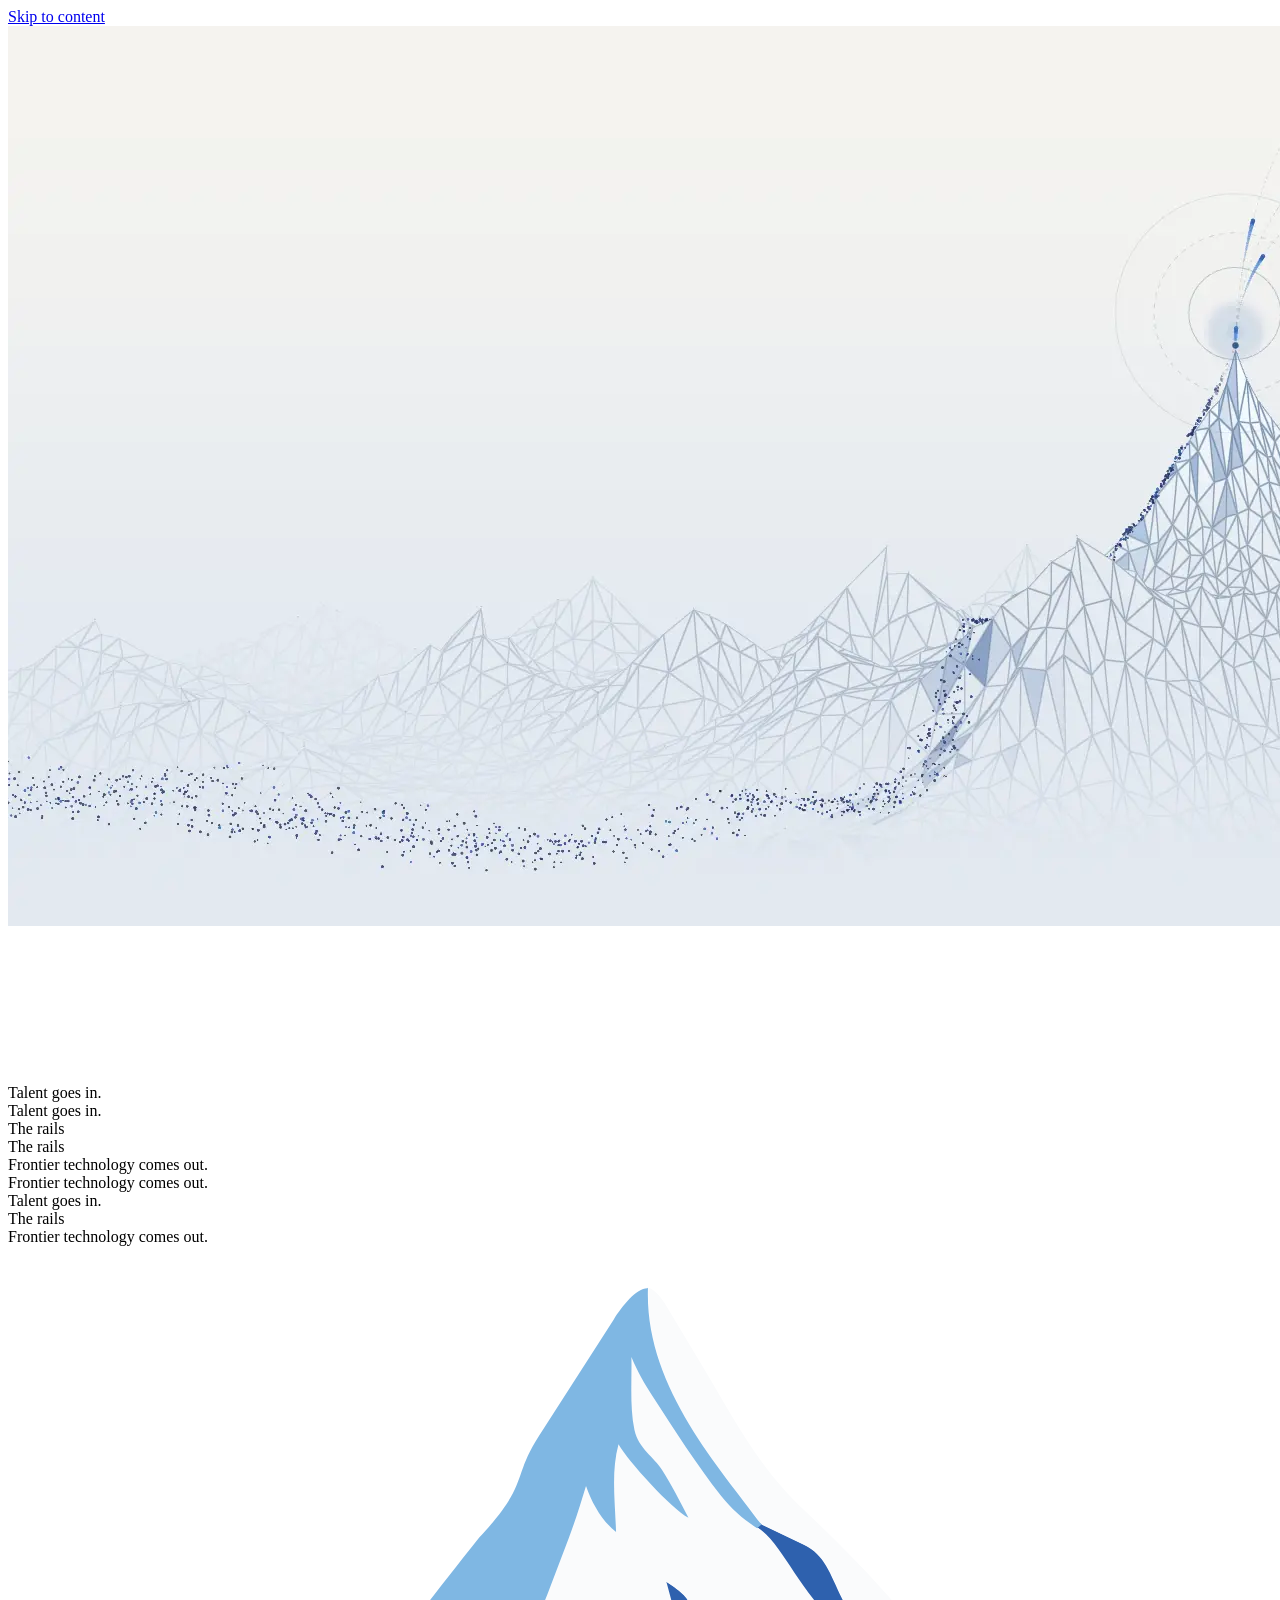
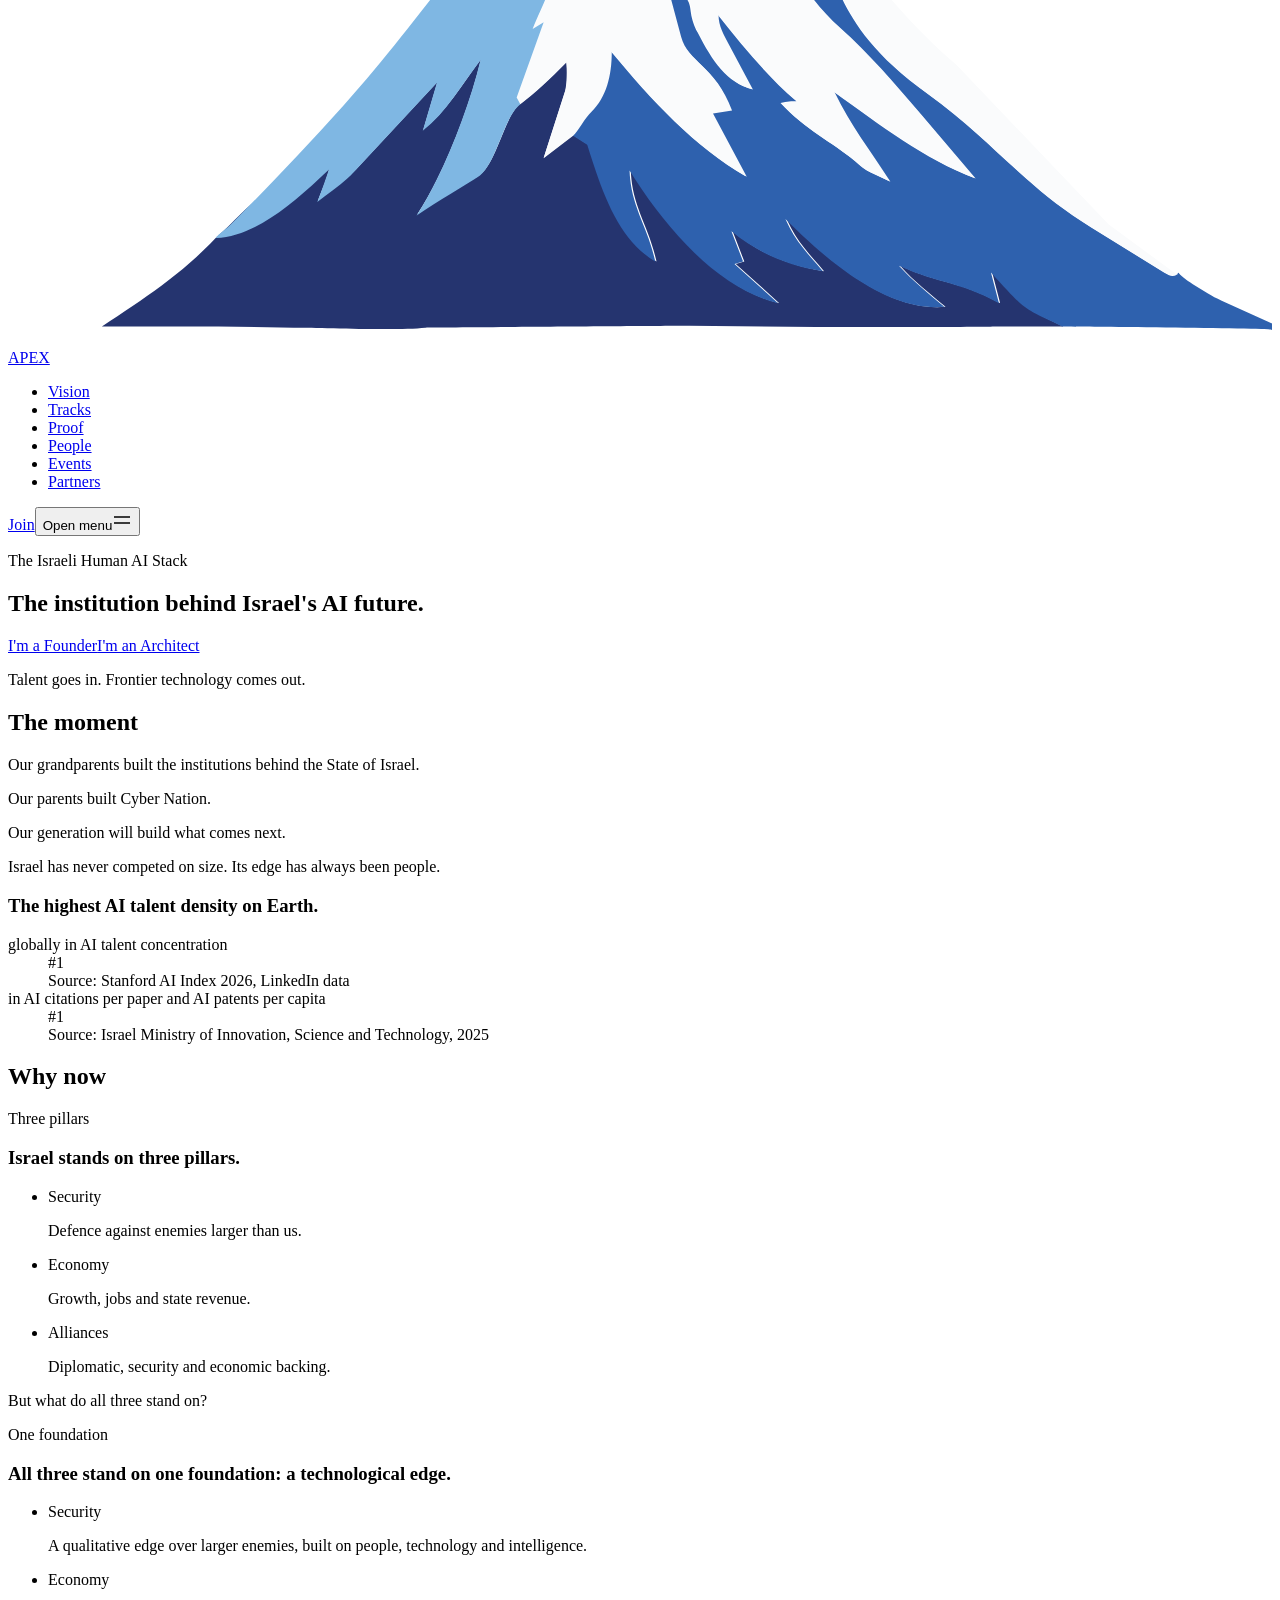
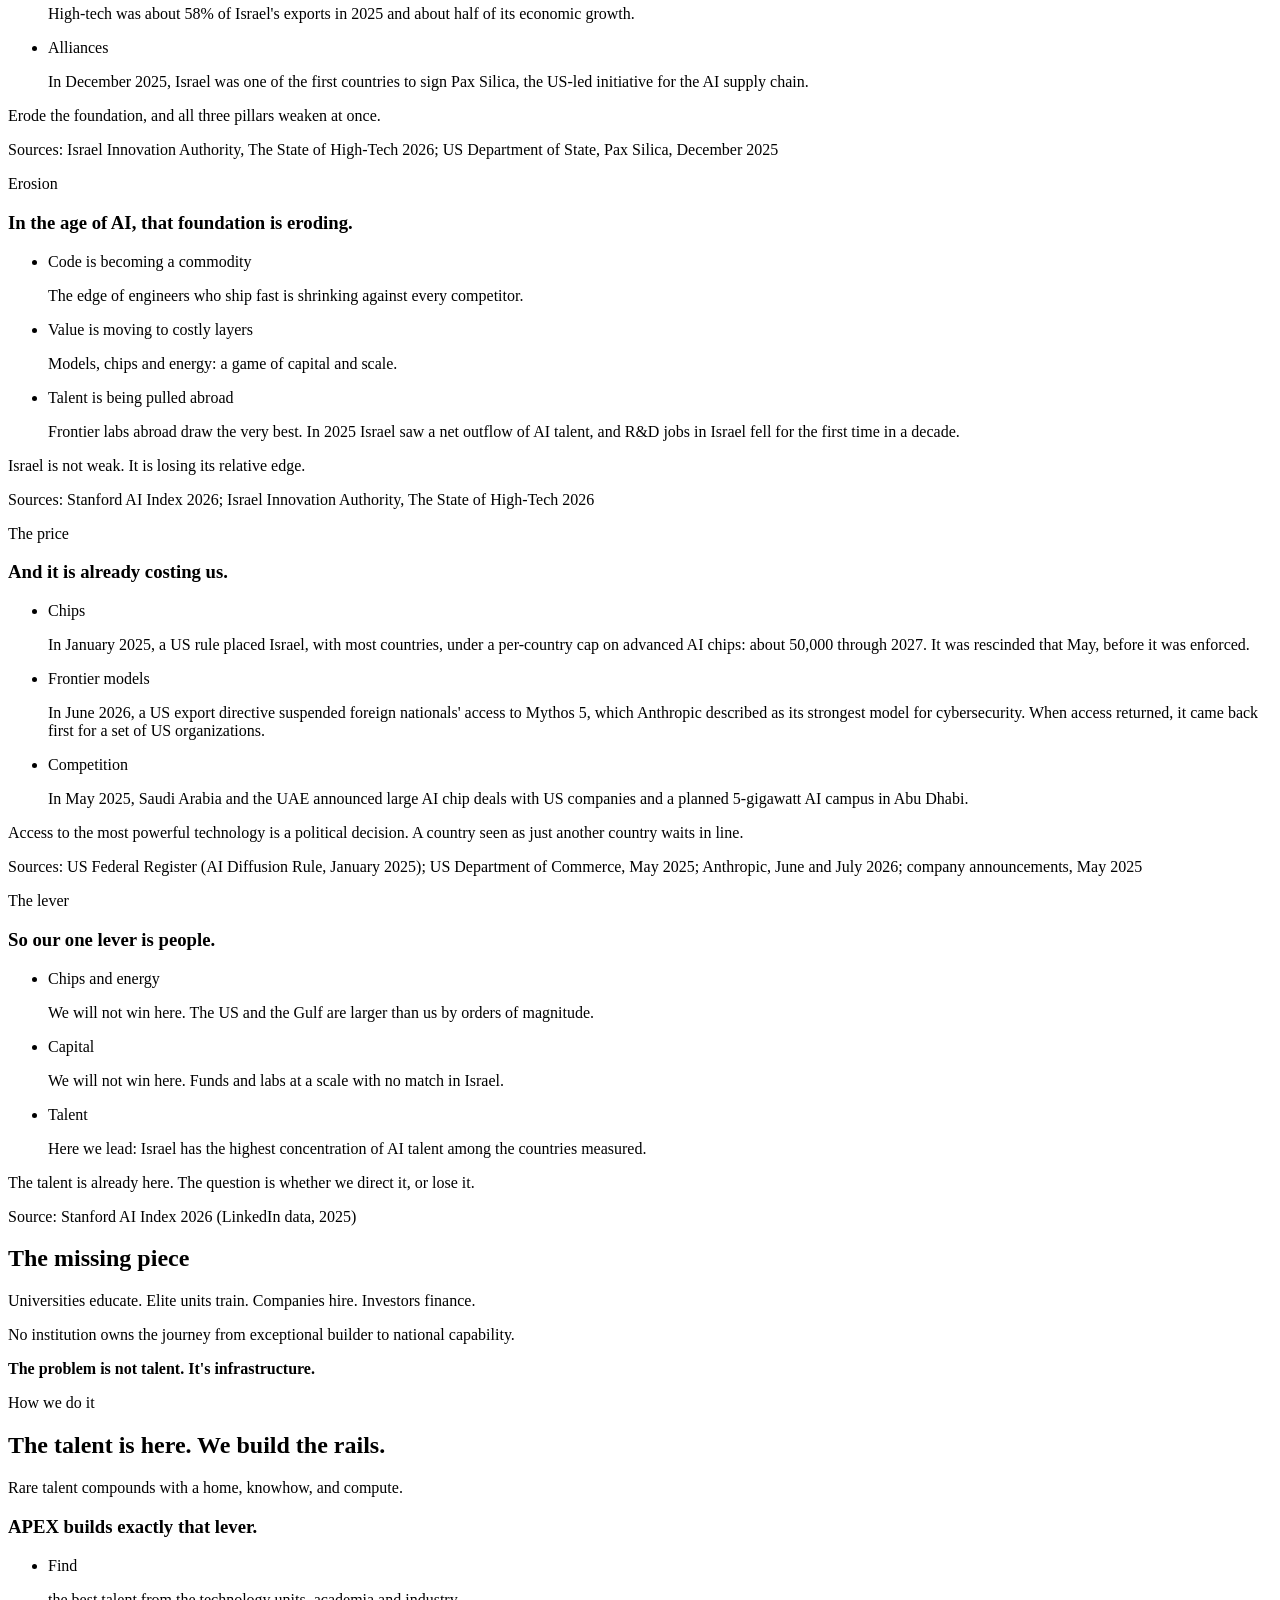
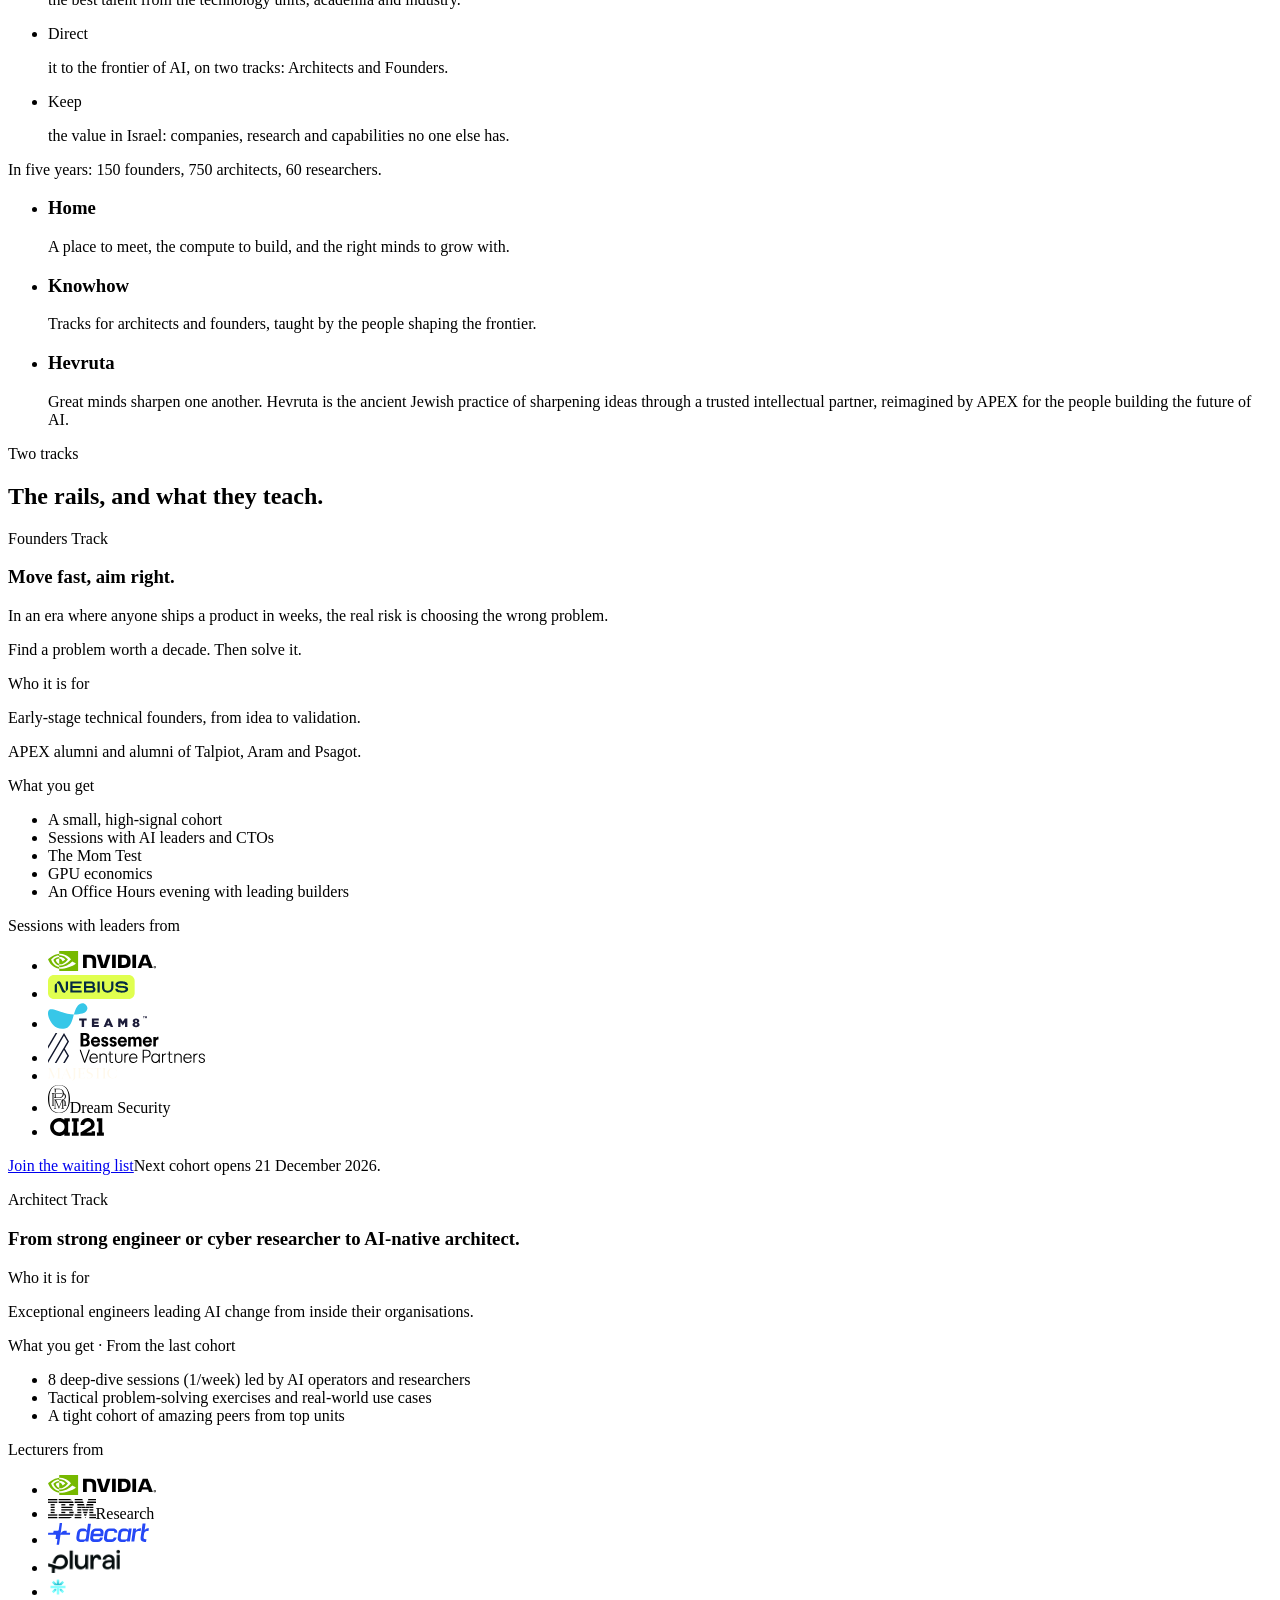
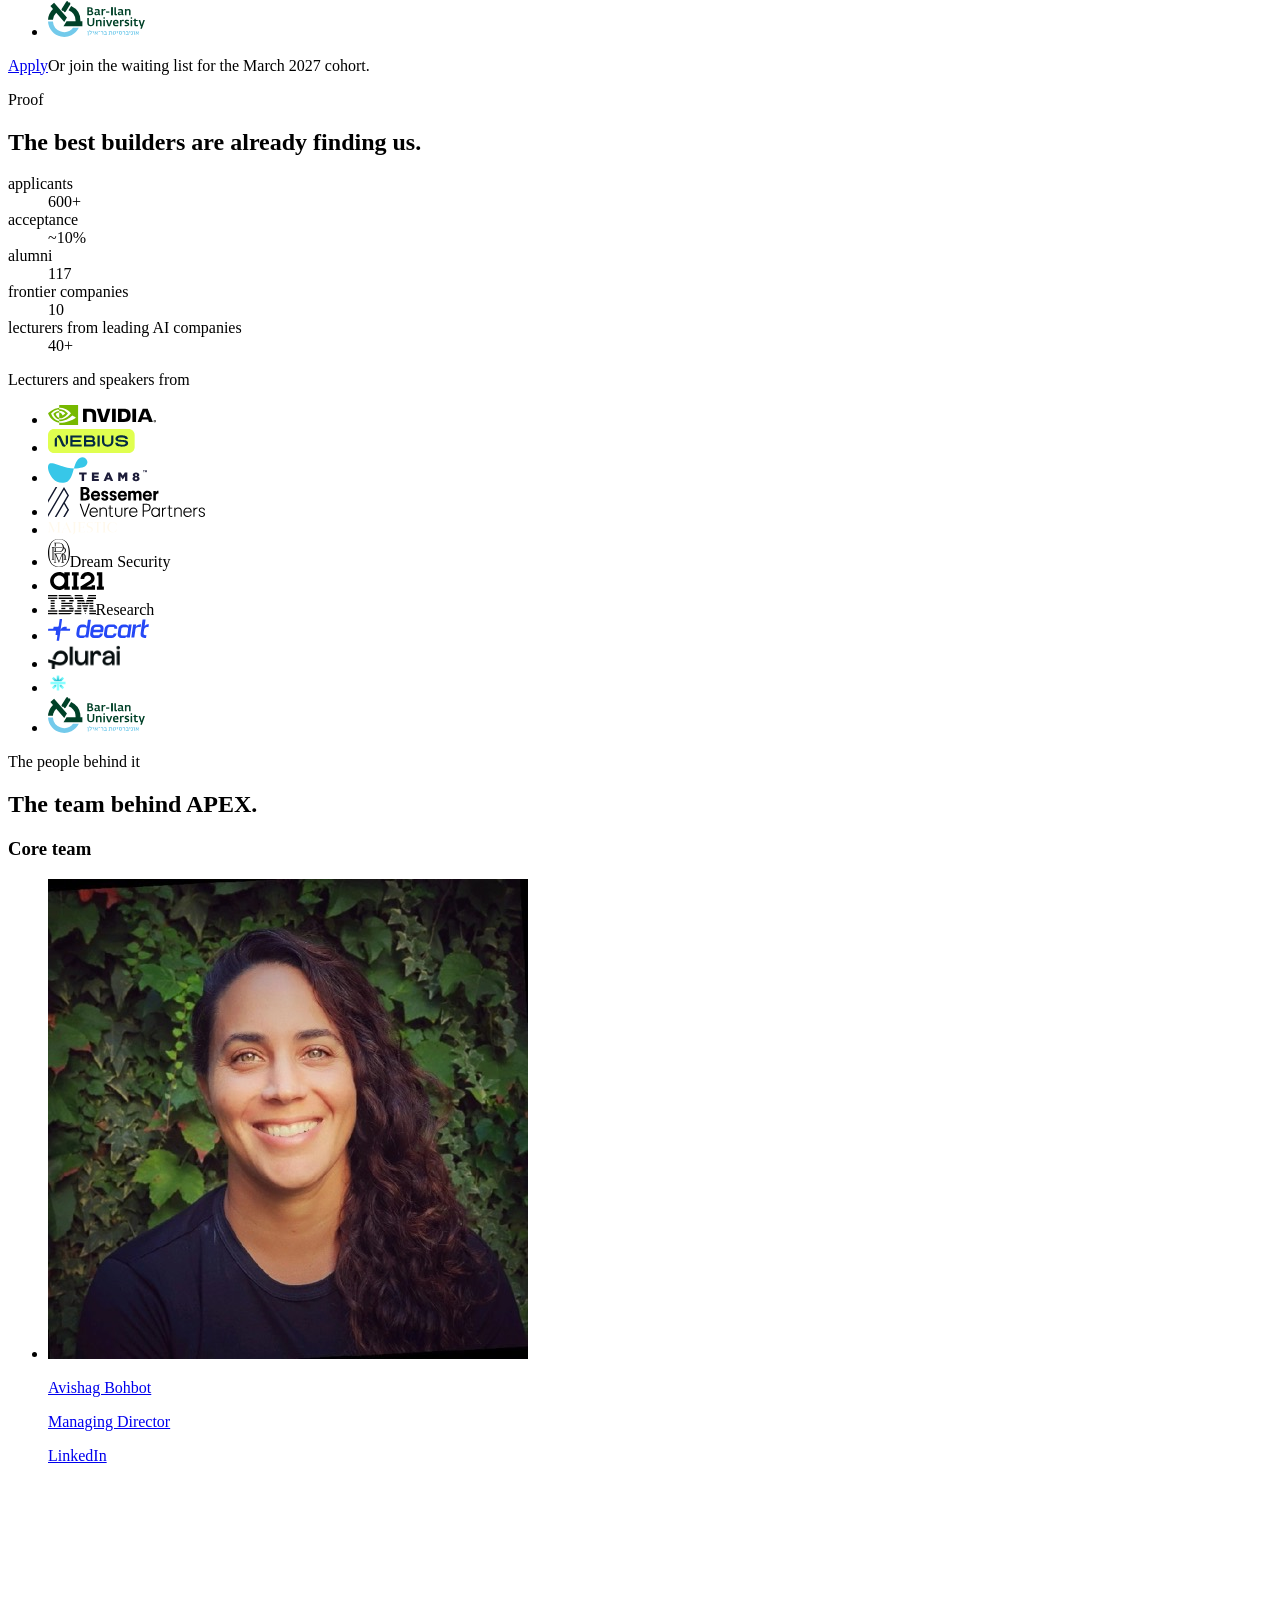
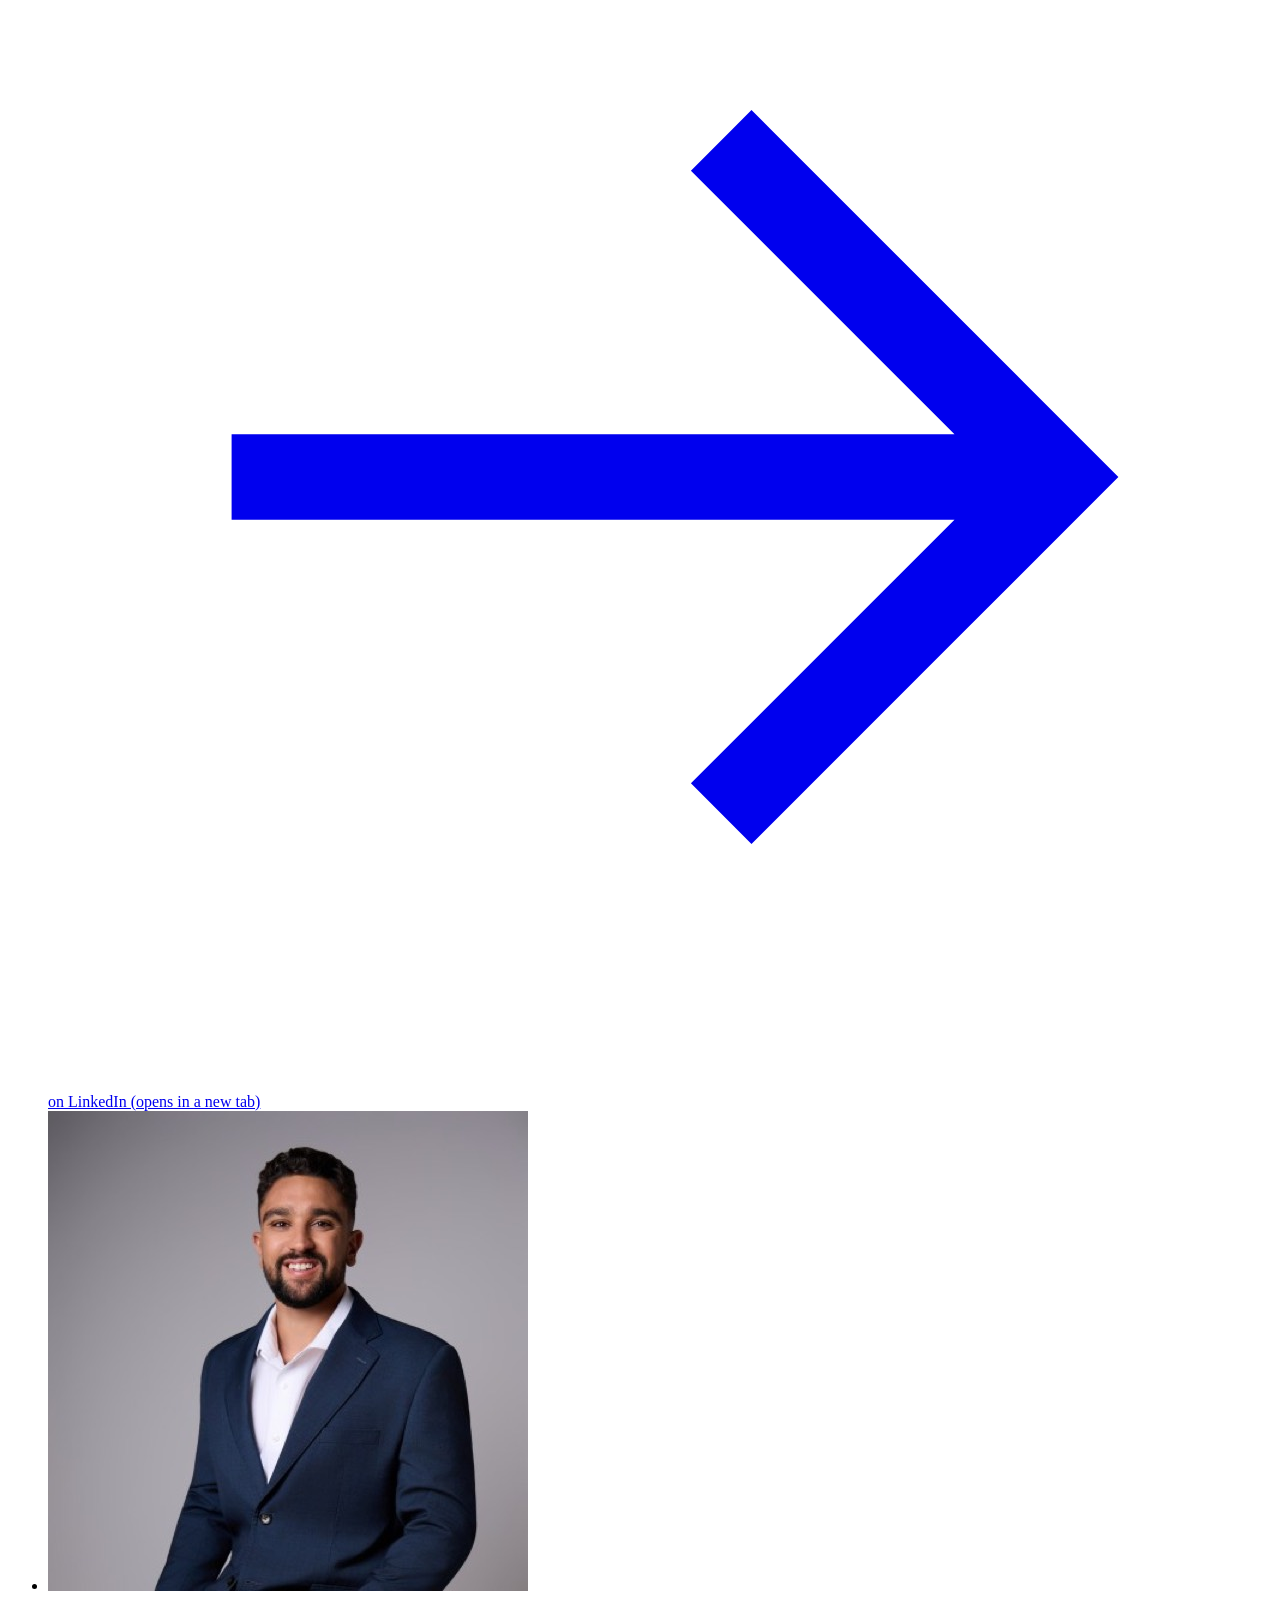
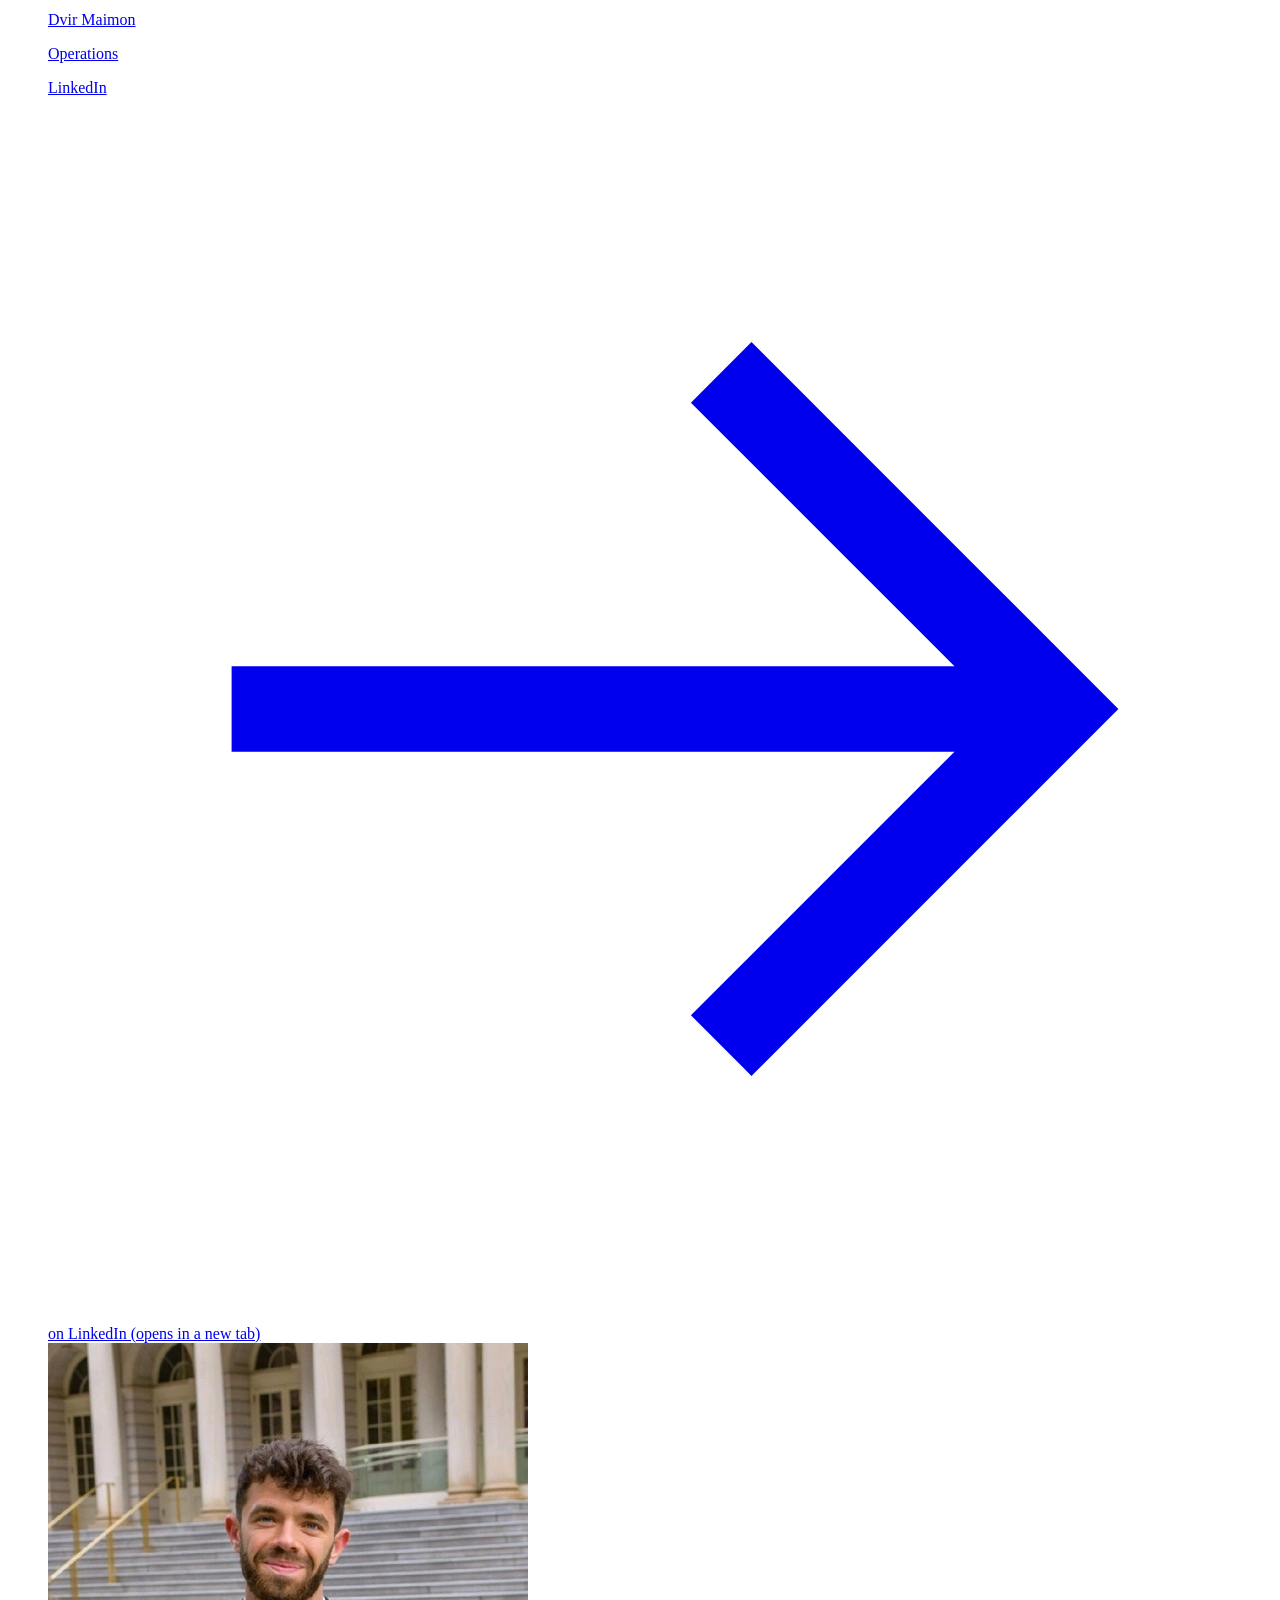
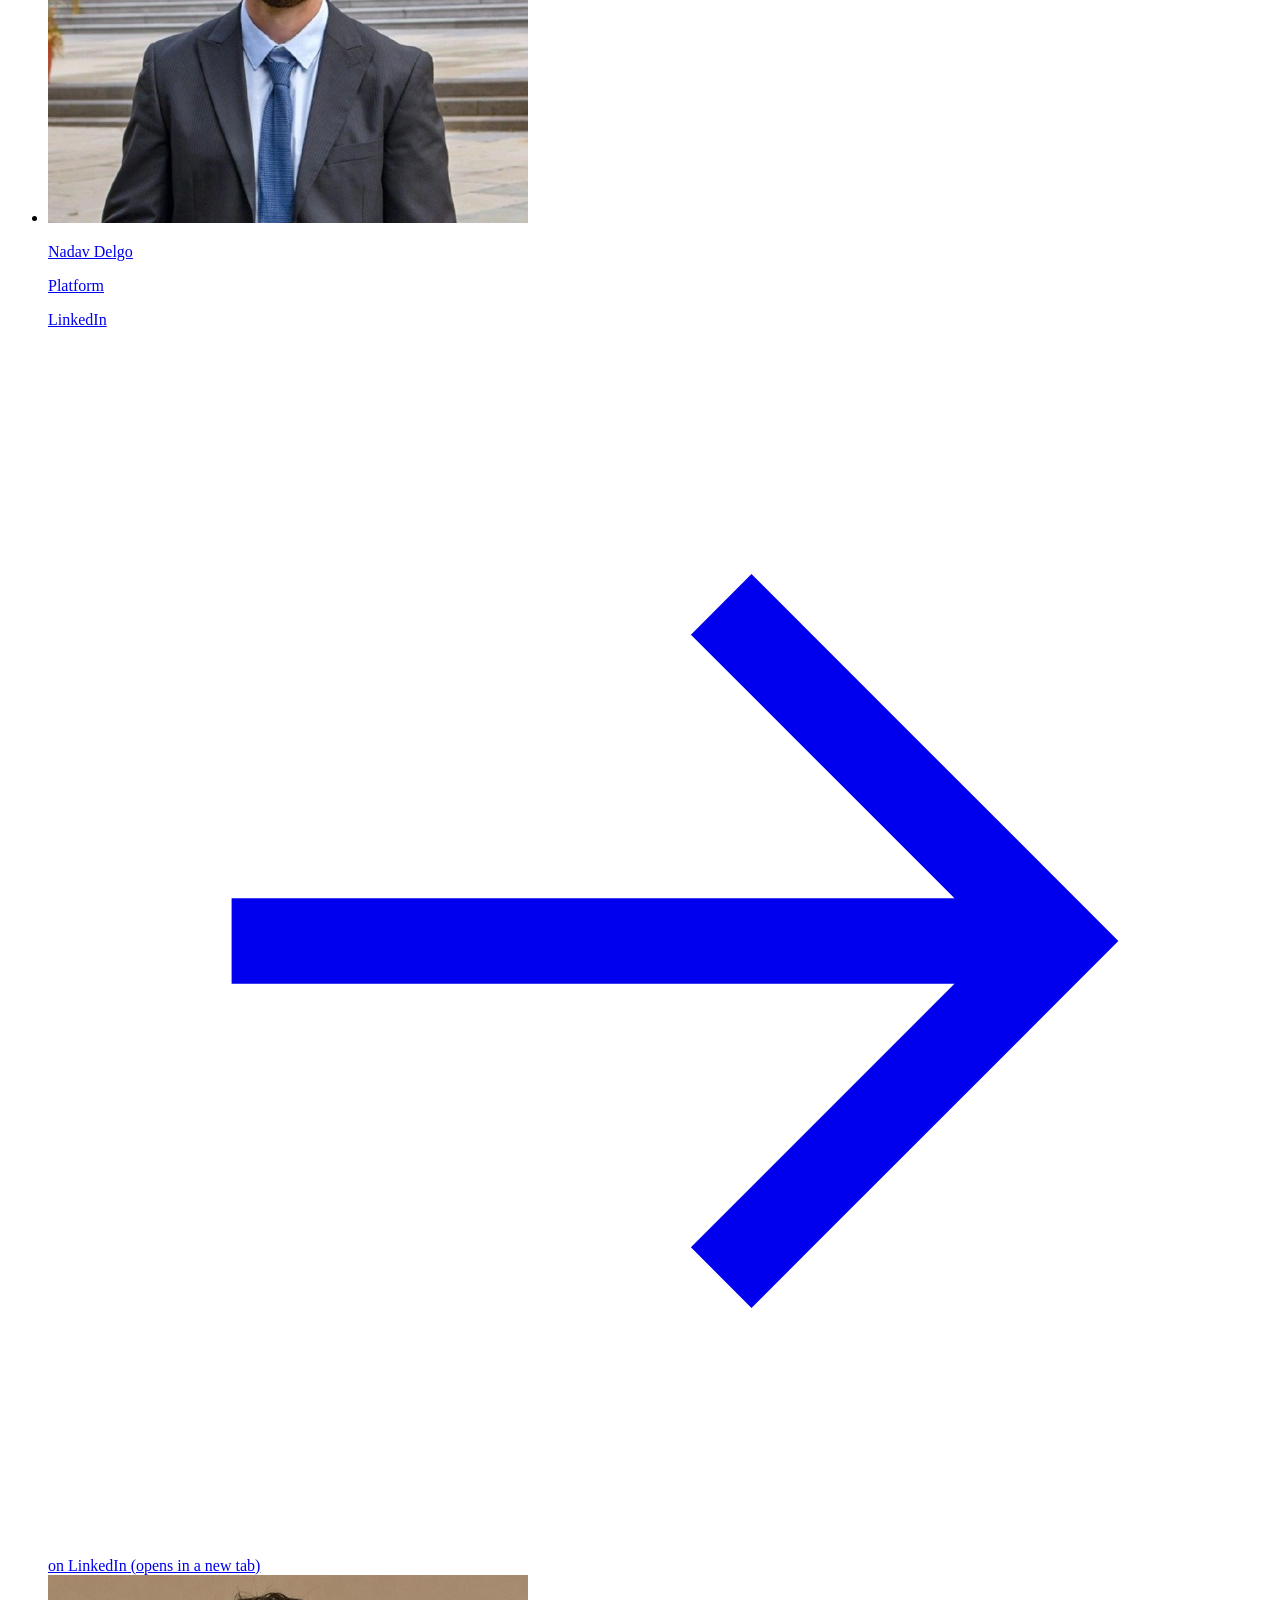
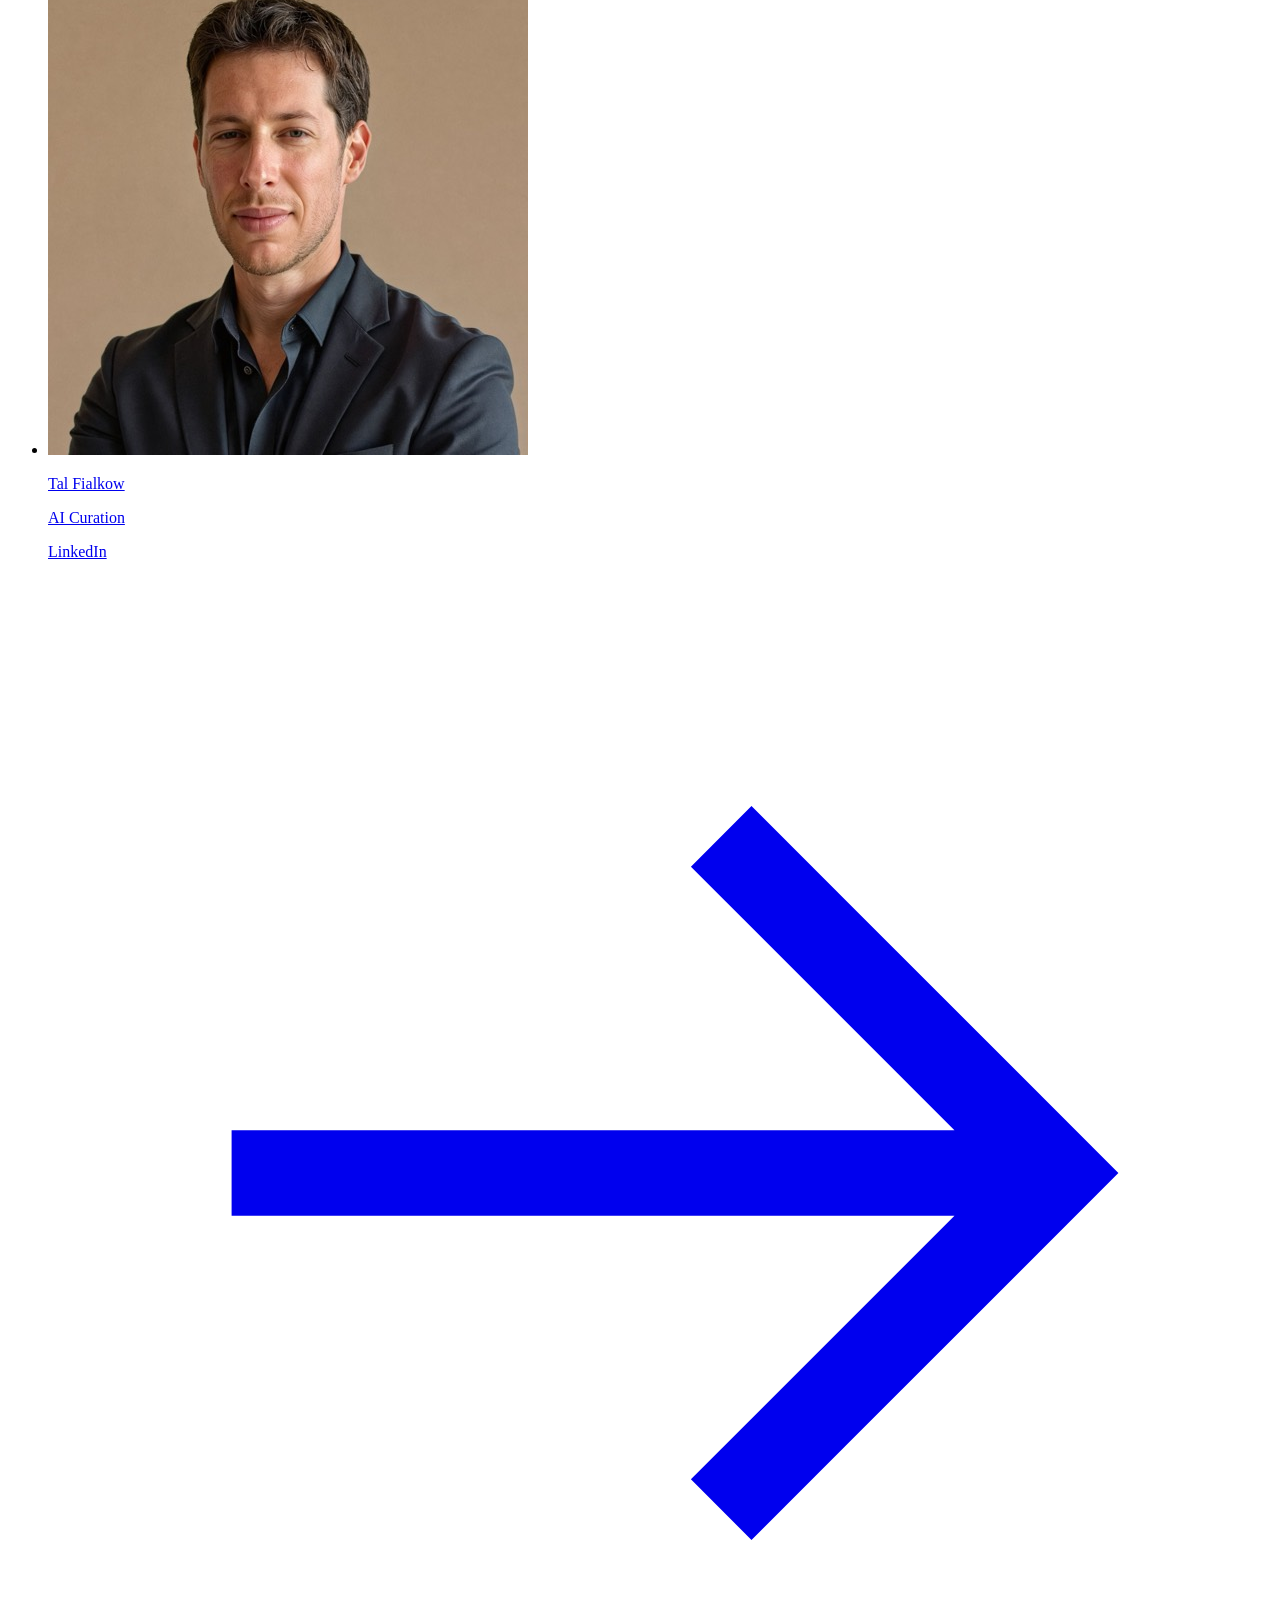
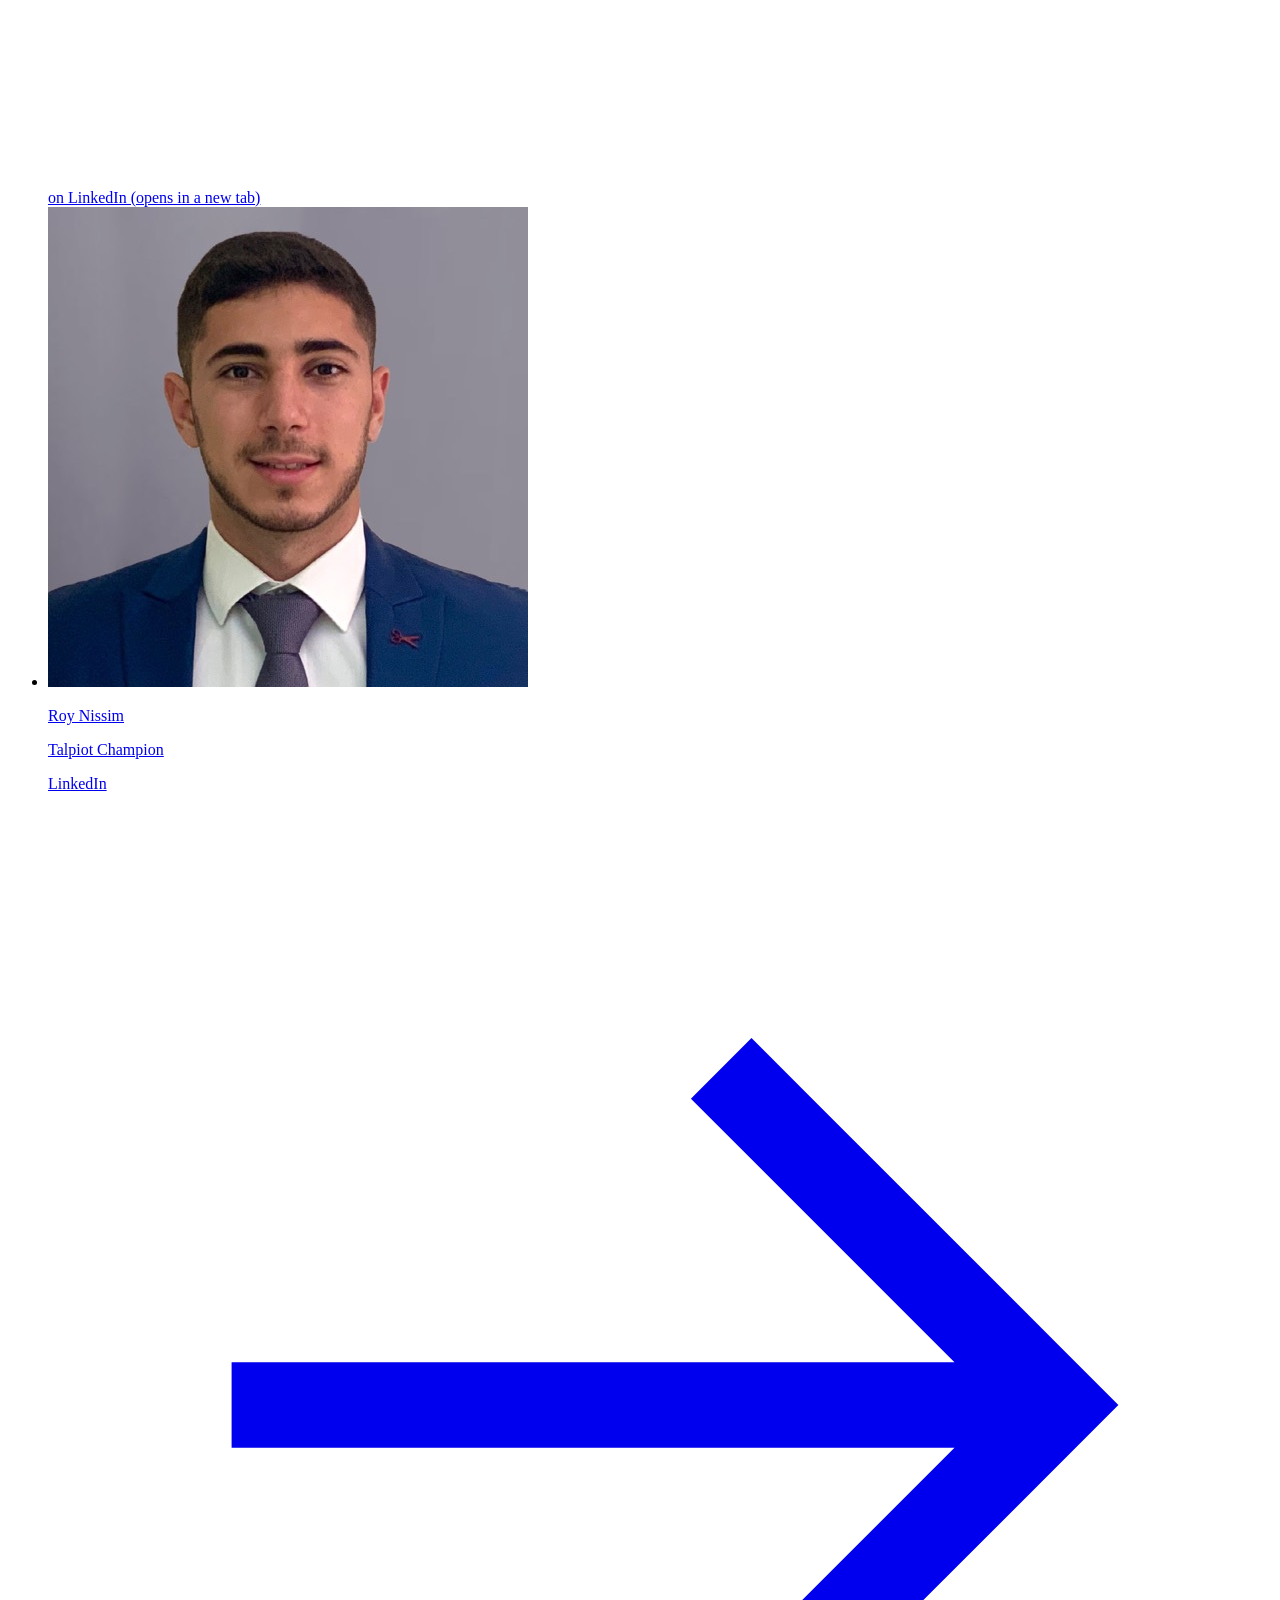
==== commit dc67c8d0: "Rebuild preview with /newsletter (form posts to Mailchimp)" ====
--- a/index.html
+++ b/index.html
@@ -1 +1 @@
-<!DOCTYPE html><html lang="en" class="__variable_9e1f5a __variable_6d1bfc __variable_33a0a3 __variable_34734b"><head><meta charSet="utf-8"/><meta name="viewport" content="width=device-width, initial-scale=1"/><link rel="preload" href="/apex-landing-page/_next/static/media/20b50e3edf36030b-s.p.woff2" as="font" crossorigin="" type="font/woff2"/><link rel="preload" href="/apex-landing-page/_next/static/media/e4af272ccee01ff0-s.p.woff2" as="font" crossorigin="" type="font/woff2"/><link rel="stylesheet" href="/apex-landing-page/_next/static/css/66e75f3a9d380f4b.css" data-precedence="next"/><link rel="stylesheet" href="/apex-landing-page/_next/static/css/c50df93107e370af.css" data-precedence="next"/><link rel="stylesheet" href="/apex-landing-page/_next/static/css/ff81959cb4f70559.css" data-precedence="next"/><link rel="preload" as="script" fetchPriority="low" href="/apex-landing-page/_next/static/chunks/webpack-f90042d79575078a.js"/><script src="/apex-landing-page/_next/static/chunks/47124226-47963f133624f743.js" async=""></script><script src="/apex-landing-page/_next/static/chunks/192-c2152db835973aaf.js" async=""></script><script src="/apex-landing-page/_next/static/chunks/main-app-2f24eca81ab09a2d.js" async=""></script><script src="/apex-landing-page/_next/static/chunks/714-272971569a6178c3.js" async=""></script><script src="/apex-landing-page/_next/static/chunks/782-bbc1cdc5660700b5.js" async=""></script><script src="/apex-landing-page/_next/static/chunks/615-e974f5143e807a9a.js" async=""></script><script src="/apex-landing-page/_next/static/chunks/app/(site)/layout-832224a3f22c27ae.js" async=""></script><script src="/apex-landing-page/_next/static/chunks/app/(site)/page-8bc5f9e8ebb0069b.js" async=""></script><meta name="next-size-adjust" content=""/><meta name="theme-color" content="#f4f3ef"/><meta name="color-scheme" content="light"/><title>APEX | The institution behind Israel&#x27;s AI future.</title><meta name="description" content="APEX is Israel&#x27;s institution for exceptional AI builders. Talent goes in, world-class technology comes out."/><meta name="robots" content="noindex, nofollow"/><meta property="og:title" content="APEX | The institution behind Israel&#x27;s AI future."/><meta property="og:description" content="APEX is Israel&#x27;s institution for exceptional AI builders. Talent goes in, world-class technology comes out."/><meta property="og:url" content="https://dvirmimon123-tech.github.io/apex-landing-page/"/><meta property="og:site_name" content="APEX"/><meta property="og:image" content="https://dvirmimon123-tech.github.io/apex-landing-page/og.png"/><meta property="og:image:width" content="1200"/><meta property="og:image:height" content="630"/><meta property="og:image:alt" content="APEX: the institution behind Israel&#x27;s AI future."/><meta property="og:type" content="website"/><meta name="twitter:card" content="summary_large_image"/><meta name="twitter:title" content="APEX | The institution behind Israel&#x27;s AI future."/><meta name="twitter:description" content="APEX is Israel&#x27;s institution for exceptional AI builders. Talent goes in, world-class technology comes out."/><meta name="twitter:image" content="https://dvirmimon123-tech.github.io/apex-landing-page/og.png"/><link rel="icon" href="/apex-landing-page/logo.png"/><link rel="apple-touch-icon" href="/apex-landing-page/logo.png"/><script>document.documentElement.setAttribute('data-js','')</script><script src="/apex-landing-page/_next/static/chunks/polyfills-42372ed130431b0a.js" noModule=""></script></head><body class="min-h-screen font-sans"><a href="#main" class="skip-link">Skip to content</a><div class="scene_scene__5eBo9 " aria-hidden="true"><picture class="scene_poster__vmjGR"><source media="(max-aspect-ratio: 4/5)" srcSet="/apex-landing-page/scene/poster-tall.webp"/><img src="/apex-landing-page/scene/poster-wide.webp" width="1600" height="900" alt="" decoding="async" fetchPriority="high"/></picture><canvas class="scene_canvas__Zvkte"></canvas><div class="scene_svh__I1eUQ"></div><div class="scene_veil__pSbAN"></div><div class="scene_labels__MUuNg scene_measure__OEuTw"><div class="scene_label__E0cK_" data-key="talent" data-v="up" data-h="right" data-wrap="0"><span>Talent goes in.</span></div><div class="scene_label__E0cK_" data-key="talent" data-v="up" data-h="right" data-wrap="1"><span>Talent goes in.</span></div><div class="scene_label__E0cK_" data-key="rails" data-v="up" data-h="right" data-wrap="0"><span>The rails</span></div><div class="scene_label__E0cK_" data-key="rails" data-v="up" data-h="right" data-wrap="1"><span>The rails</span></div><div class="scene_label__E0cK_" data-key="frontier" data-v="up" data-h="right" data-wrap="0"><span>Frontier technology comes out.</span></div><div class="scene_label__E0cK_" data-key="frontier" data-v="up" data-h="right" data-wrap="1"><span>Frontier technology comes out.</span></div></div><div class="scene_labels__MUuNg"><div class="scene_label__E0cK_" data-key="talent" data-v="up" data-h="right" data-wrap="0"><b></b><i></i><span>Talent goes in.</span></div><div class="scene_label__E0cK_" data-key="rails" data-v="up" data-h="right" data-wrap="0"><b></b><i></i><span>The rails</span></div><div class="scene_label__E0cK_" data-key="frontier" data-v="up" data-h="right" data-wrap="0"><b></b><i></i><span>Frontier technology comes out.</span></div></div></div><header data-site-header="" class="fixed inset-x-0 top-0 z-50 text-ink"><div class="site-bar"><div class="wrap flex h-[var(--header-h)] items-center justify-between gap-6"><a class="inline-flex items-center gap-2 rounded-sm" aria-label="APEX home" href="/apex-landing-page/"><svg viewBox="192 244 206 114" class="h-6 w-auto md:h-7" aria-hidden="true" focusable="false"><path fill="#25346f" d="M275.5,318.6c2.5-1.9,4.7-4,7.5-6.8.1,1.2.1,3.6-.2,4.7l-3.5,10.9,4.8-3.7,2.5,1.6c2.5,8,5.1,15.5,11.1,19-1.3-5.9-4-8.9-4.2-14.8,6.5,10.4,15.2,19.5,24.2,21.6l-7.1-6.4,1.4-.4-1.9-4.9c4.6,3.8,9.5,5.6,14.9,6.5-2.3-2.7-4.4-4.7-6.1-8.5,6.8,6.8,16.6,15.2,25.9,14.3-2.7-2.3-5.1-4.1-7.4-6.7,6.8,3.1,9.6,2.4,16.3,6.1l-1.3-5c6,6.5,5,5.6,11.6,8.8h-11.2c0,.1-29,.1-29,.1l-20.8-.2c-3.7,0-43,.3-43,.3-4.5.5-17.1,0-21.4,0l-12.3-.2h-19c6.9-4.6,12.9-8.4,18.7-14.6.4-.1,5.5-5.4,5.8-5.4,6.5-.5,6.7-.3,12.6-5.8-.5,1.8-1.1,3.3-1.9,5.3,2.1-1.7,4.3-3.1,6.2-5.1l13.3-14.3-2.3,7.8c3.8-3,6.2-7.2,9.4-11.5-2.1,8.7-6.4,19.3-10.4,25.3,1.8-1.3,3.6-2.4,5.5-3.5l4.4-2.7c3.1-1.9,4.2-9.8,7-11.9Z"></path><path fill="#2e61ae" d="M314.8,289.4l6.9,3.3c6.9,3.3,3,12,20.2,24.3,10.8,7.8,15.6,15,26.7,21.8l11.8,7.3c.8.5,1.5.8,2.1.3s-.5-.4,2.6,1.6l2.4,1.5c.8.5,1.4.8,2.3,1.2l8.4,3.8c.2,0,.5.8.3.9s-.5.1-.7,0c-.2-.2-34-.5-34-.5-6.6-3.2-5.6-2.2-11.6-8.8l1.3,5c-6.8-3.7-9.5-3-16.3-6.1,2.3,2.5,4.7,4.4,7.4,6.7-9.3.9-19.1-7.5-25.9-14.3,1.7,3.8,3.8,5.8,6.1,8.5-5.5-.9-10.4-2.8-14.9-6.5l1.9,4.9-1.4.4,7.1,6.4c-9.1-2.1-17.7-11.2-24.2-21.6.2,5.9,2.9,8.9,4.2,14.8-6-3.5-8.6-11-11.1-19l-2.5-1.6c.9-.7,2.1-3,3-3.9,2.4-2.3,3.4-5.9,3.3-9.8,6.8,8.2,13.7,15.6,22,20.4l-5.5-10.3,3.1-.5c-2.6-7.3-7.2-7.9-8.3-12l-2.4-9c6,3.9,2.9,3.7,5.3,8.4s4.8,8.2,8.8,9.2l-4-7.5c-.7-1.4-1.6-2.8-1.6-4.7,4.3,5.4,8.2,10.2,12.9,14.2-.8,0-1.5,0-2.6.3,4,4.3,8.1,6.1,12.2,9.5.7.6,1.6,1.4,2.3,1.7l3.2,1.5c-3.2-5-6.3-9-9.1-14.6,7.8,5.6,14.8,11,23,14.1l-8.9-10.5c-4.3-5-8.4-9.8-13.1-14-7.2-6.5-9.3-13.5-13.5-16.4l.7-.6Z"></path><path fill="#fafbfc" d="M382.6,346.4c-.6.4-1.3.1-2.1-.3l-11.8-7.3c-11.1-6.8-15.9-14-26.7-21.8-17.2-12.4-13.3-21.1-20.2-24.3l-6.9-3.3c-7-9.4-19.2-22.6-18.5-38.6.8.2,2,1.5,2.6,2.5l5.7,9.5c6.1,10.2,9.5,17.1,17.2,24.4,4.9,4.6,9.7,9.4,15.1,15.6,3.1,3.5,6.2,6.6,9.6,9.5l24.8,26,11.2,8.2Z"></path><path fill="#fafbfc" d="M314.2,289.9c4.2,2.8,6.3,9.9,13.5,16.4,4.7,4.2,8.8,9,13.1,14l8.9,10.5c-8.2-3.2-15.2-8.6-23-14.1,2.7,5.6,5.9,9.6,9.1,14.6l-3.2-1.5c-.7-.3-1.6-1.1-2.3-1.7-4.1-3.3-8.2-5.2-12.2-9.5,1.1-.3,1.9-.3,2.6-.3-4.7-4.1-8.6-8.8-12.9-14.2,0,1.9.9,3.3,1.6,4.7l4,7.5c-3.9-1-6.5-4.8-8.8-9.2s.7-4.6-5.3-8.4l2.4,9c1.1,4.2,5.6,4.7,8.3,12l-3.1.5,5.5,10.3c-8.3-4.8-15.2-12.2-22-20.4,0,4-.9,7.5-3.3,9.8-1,.9-2.2,3.2-3,3.9l-4.8,3.7,3.5-10.9c.4-1.1.4-3.5.2-4.7-2.8,2.8-5,4.9-7.5,6.8l-.6-1.1,4.4-12.3-1.8,1.1c1-2.2,1.7-3.6,2.4-5.6l3.5-9.2c1-2.7,1.9-5.4,2.8-8.5,1,2.8,2.7,5.7,4.9,7.5-.2-5.4-.8-9.8.4-14.3,1.5,2.7,8.6,10.5,11.4,12-1.5-2.9-2.7-5.3-4.3-7.8-1.3-2.1-3.9-3.4-4.5-6.5-.8-3.8-.3-8.3-.5-11.9,1,2.5,2.1,4.3,3.4,6.3,3.6,5.7,7.2,11.2,11.2,16.3,1.9,2.3,3.9,3.9,5.9,5.3Z"></path><path fill="#7fb7e3" d="M296.3,250.8c-.6,15.9,11.5,29.1,18.5,38.6l-.7.6c-2-1.3-4-2.9-5.9-5.3-4-5.1-7.5-10.6-11.2-16.3-1.3-2-2.4-3.9-3.4-6.3.1,3.6-.3,8.1.5,11.9.7,3.1,3.2,4.4,4.5,6.5,1.6,2.5,2.8,4.9,4.3,7.8-2.8-1.5-9.9-9.3-11.4-12-1.2,4.5-.6,8.8-.4,14.3-2.2-1.7-3.9-4.6-4.9-7.5-.9,3-1.8,5.8-2.8,8.5l-3.5,9.2c-.8,2-1.5,3.4-2.4,5.6l1.8-1.1-4.4,12.3.6,1.1c-2.8,2.1-3.9,10-7,11.9l-4.4,2.7c-1.8,1.1-3.6,2.2-5.5,3.5,4-6.1,8.3-16.7,10.4-25.3-3.2,4.2-5.6,8.5-9.4,11.5l2.3-7.8-13.3,14.3c-1.9,2.1-4.2,3.5-6.2,5.1.8-2,1.3-3.5,1.9-5.3-5.8,5.6-11.9,10.8-18.4,11.2,0-.3,2-1.8,2.2-2,7.7-7.8,15-15.4,22.3-23.9,6.4-7.5,11.2-14.1,18.4-23.1,8.2-8.7,5.3-9.7,9.7-16.5l12.2-19c1.4-2.2,3.7-5.1,5.5-5.1Z"></path></svg><span class="font-wordmark text-[20px] font-bold leading-none tracking-[0.04em] md:text-[22px] text-navy">APEX</span></a><nav aria-label="Main" class="hidden lg:block"><ul class="flex items-center gap-8"><li><a class="relative inline-flex min-h-[44px] items-center text-[14px] font-medium text-ink/70 transition-colors hover:text-ink" href="#moment">Vision</a></li><li><a class="relative inline-flex min-h-[44px] items-center text-[14px] font-medium text-ink/70 transition-colors hover:text-ink" href="#tracks">Tracks</a></li><li><a class="relative inline-flex min-h-[44px] items-center text-[14px] font-medium text-ink/70 transition-colors hover:text-ink" href="#proof">Proof</a></li><li><a class="relative inline-flex min-h-[44px] items-center text-[14px] font-medium text-ink/70 transition-colors hover:text-ink" href="#people">People</a></li><li><a class="relative inline-flex min-h-[44px] items-center text-[14px] font-medium text-ink/70 transition-colors hover:text-ink" href="#events">Events</a></li><li><a class="relative inline-flex min-h-[44px] items-center text-[14px] font-medium text-ink/70 transition-colors hover:text-ink" href="#partners">Partners</a></li></ul></nav><div class="flex items-center gap-2"><a class="btn btn-primary h-11 px-5 text-[14px]" href="#community">Join</a><button type="button" class="-mr-2 inline-flex h-11 w-11 items-center justify-center lg:hidden" aria-expanded="false" aria-controls="mobile-menu"><span class="sr-only">Open menu</span><svg width="20" height="20" viewBox="0 0 20 20" aria-hidden="true"><path d="M2 7h16M2 13h16" stroke="currentColor" stroke-width="1.5"></path></svg></button></div></div></div><nav id="mobile-menu" aria-label="Mobile" hidden="" class="site-menu max-h-[calc(100svh-var(--header-h))] overflow-y-auto overscroll-contain border-b border-rule/15 lg:hidden"><ul class="wrap hairlines py-2"><li><a class="flex min-h-[60px] items-center font-display text-[24px] font-medium tracking-[-0.025em] text-ink" href="#moment">Vision</a></li><li><a class="flex min-h-[60px] items-center font-display text-[24px] font-medium tracking-[-0.025em] text-ink" href="#tracks">Tracks</a></li><li><a class="flex min-h-[60px] items-center font-display text-[24px] font-medium tracking-[-0.025em] text-ink" href="#proof">Proof</a></li><li><a class="flex min-h-[60px] items-center font-display text-[24px] font-medium tracking-[-0.025em] text-ink" href="#people">People</a></li><li><a class="flex min-h-[60px] items-center font-display text-[24px] font-medium tracking-[-0.025em] text-ink" href="#events">Events</a></li><li><a class="flex min-h-[60px] items-center font-display text-[24px] font-medium tracking-[-0.025em] text-ink" href="#partners">Partners</a></li></ul></nav></header><main id="main" class="relative z-10"><section id="top" data-scene-hero="" aria-labelledby="hero-title" class="hero-pin relative"><div data-scene="base" aria-hidden="true" class="absolute inset-x-0 bottom-[50svh] h-px"></div><div class="sticky top-0 h-[100svh] overflow-hidden"><div class="wrap flex h-full flex-col pt-[calc(var(--header-h)+2rem)] sm:pt-[calc(var(--header-h)+3.5rem)] lg:pt-[calc(var(--header-h)+5.5rem)] short:min-h-[100svh] short:pt-[calc(var(--header-h)+1.25rem)]"><div data-hero-copy="" class="w-fit max-w-full"><p class="label">The Israeli Human AI Stack</p><h1 id="hero-title" class="h-display mt-5 max-w-[13ch] md:mt-7 short:mt-3 short:max-w-[22ch]">The institution behind Israel&#x27;s AI future.</h1><div class="mt-7 flex flex-wrap gap-3 md:mt-10 short:mt-5"><a class="btn btn-primary" href="#founders">I&#x27;m a Founder</a><a class="btn btn-ghost" href="#architects">I&#x27;m an Architect</a></div></div><p data-hero-sub="" class="mt-auto max-w-[22ch] pb-8 font-display text-[clamp(1.25rem,1rem+1vw,1.75rem)] font-medium leading-tight tracking-[-0.02em] text-ink md:pb-12 short:pb-6 short:pt-8">Talent goes in. Frontier technology comes out.</p></div></div></section><section id="moment" data-scene="approach" aria-labelledby="moment-title" class="section"><div class="wrap"><div class="col"><div class="section-head mb-10 md:mb-14"><h2 id="moment-title" class="label">The moment</h2></div><div class="space-y-5 md:space-y-7"><p class="t-statement reveal">Our grandparents built the institutions behind the State of Israel.</p><p class="t-statement reveal">Our parents built Cyber Nation.</p><p class="t-statement reveal">Our generation will build what comes next.</p></div><p class="h-card reveal mt-12 max-w-[30ch] !text-body md:mt-16">Israel has never competed on size. Its edge has always been people.</p><div class="reveal mt-20 md:mt-28"><h3 class="h-card max-w-[24ch]">The highest AI talent density on Earth.</h3><dl class="mt-8 grid border-t border-rule/15 sm:grid-cols-2"><div class="flex flex-col border-b border-rule/15 py-6 sm:pr-6"><dt class="order-2 mt-3 text-[16px] text-ink">globally in AI talent concentration</dt><dd class="num order-1 text-[clamp(2.75rem,1.8rem+3.4vw,4.5rem)]">#1</dd><dd class="order-3 mt-2 font-mono text-[11px] uppercase tracking-[0.1em] text-slate">Source: <!-- -->Stanford AI Index 2026, LinkedIn data</dd></div><div class="flex flex-col border-b border-rule/15 py-6 sm:pr-6"><dt class="order-2 mt-3 text-[16px] text-ink">in AI citations per paper and AI patents per capita</dt><dd class="num order-1 text-[clamp(2.75rem,1.8rem+3.4vw,4.5rem)]">#1</dd><dd class="order-3 mt-2 font-mono text-[11px] uppercase tracking-[0.1em] text-slate">Source: <!-- -->Israel Ministry of Innovation, Science and Technology, 2025</dd></div></dl></div></div></div></section><section id="why-now" data-scene="approach" aria-labelledby="why-now-title" class="section"><div class="wrap"><div class="col"><div class="section-head mb-10 md:mb-14"><h2 id="why-now-title" class="label">Why now</h2></div><div class="grid gap-24 md:gap-32"><div class="reveal"><p class="label">Three pillars</p><h3 class="t-statement mt-5 max-w-[22ch]">Israel stands on three pillars.</h3><ul class="mt-10 grid border-t border-rule/15 md:mt-12 md:grid-cols-3"><li class="border-b border-rule/15 py-5 md:pr-6 md:[&amp;:not(:first-child)]:pl-6 md:[&amp;:not(:last-child)]:border-r"><p class="font-display text-[19px] font-medium leading-snug tracking-[-0.015em] text-ink">Security</p><p class="mt-2 text-[15px] leading-snug text-body">Defence against enemies larger than us.</p></li><li class="border-b border-rule/15 py-5 md:pr-6 md:[&amp;:not(:first-child)]:pl-6 md:[&amp;:not(:last-child)]:border-r"><p class="font-display text-[19px] font-medium leading-snug tracking-[-0.015em] text-ink">Economy</p><p class="mt-2 text-[15px] leading-snug text-body">Growth, jobs and state revenue.</p></li><li class="border-b border-rule/15 py-5 md:pr-6 md:[&amp;:not(:first-child)]:pl-6 md:[&amp;:not(:last-child)]:border-r"><p class="font-display text-[19px] font-medium leading-snug tracking-[-0.015em] text-ink">Alliances</p><p class="mt-2 text-[15px] leading-snug text-body">Diplomatic, security and economic backing.</p></li></ul><p class="h-card mt-10 max-w-[32ch] md:mt-12">But what do all three stand on?</p></div><div class="reveal"><p class="label">One foundation</p><h3 class="t-statement mt-5 max-w-[22ch]">All three stand on one foundation: a technological edge.</h3><ul class="mt-10 grid border-t border-rule/15 md:mt-12 md:grid-cols-3"><li class="border-b border-rule/15 py-5 md:pr-6 md:[&amp;:not(:first-child)]:pl-6 md:[&amp;:not(:last-child)]:border-r"><p class="font-display text-[19px] font-medium leading-snug tracking-[-0.015em] text-ink">Security</p><p class="mt-2 text-[15px] leading-snug text-body">A qualitative edge over larger enemies, built on people, technology and intelligence.</p></li><li class="border-b border-rule/15 py-5 md:pr-6 md:[&amp;:not(:first-child)]:pl-6 md:[&amp;:not(:last-child)]:border-r"><p class="font-display text-[19px] font-medium leading-snug tracking-[-0.015em] text-ink">Economy</p><p class="mt-2 text-[15px] leading-snug text-body">High-tech was about 58% of Israel&#x27;s exports in 2025 and about half of its economic growth.</p></li><li class="border-b border-rule/15 py-5 md:pr-6 md:[&amp;:not(:first-child)]:pl-6 md:[&amp;:not(:last-child)]:border-r"><p class="font-display text-[19px] font-medium leading-snug tracking-[-0.015em] text-ink">Alliances</p><p class="mt-2 text-[15px] leading-snug text-body">In December 2025, Israel was one of the first countries to sign Pax Silica, the US-led initiative for the AI supply chain.</p></li></ul><p class="h-card mt-10 max-w-[32ch] md:mt-12">Erode the foundation, and all three pillars weaken at once.</p><p class="mt-6 max-w-[60ch] font-mono text-[11px] uppercase leading-relaxed tracking-[0.1em] text-slate">Sources: Israel Innovation Authority, The State of High-Tech 2026; US Department of State, Pax Silica, December 2025</p></div></div></div></div></section><div data-scene="gap" class="relative pb-[clamp(5.5rem,3.5rem+8vw,11rem)]"><div class="wrap"><div class="col grid gap-24 md:gap-32"><div class="reveal"><p class="label">Erosion</p><h3 class="t-statement mt-5 max-w-[22ch]">In the age of AI, that foundation is eroding.</h3><ul class="mt-10 grid border-t border-rule/15 md:mt-12 md:grid-cols-3"><li class="border-b border-rule/15 py-5 md:pr-6 md:[&amp;:not(:first-child)]:pl-6 md:[&amp;:not(:last-child)]:border-r"><p class="font-display text-[19px] font-medium leading-snug tracking-[-0.015em] text-ink">Code is becoming a commodity</p><p class="mt-2 text-[15px] leading-snug text-body">The edge of engineers who ship fast is shrinking against every competitor.</p></li><li class="border-b border-rule/15 py-5 md:pr-6 md:[&amp;:not(:first-child)]:pl-6 md:[&amp;:not(:last-child)]:border-r"><p class="font-display text-[19px] font-medium leading-snug tracking-[-0.015em] text-ink">Value is moving to costly layers</p><p class="mt-2 text-[15px] leading-snug text-body">Models, chips and energy: a game of capital and scale.</p></li><li class="border-b border-rule/15 py-5 md:pr-6 md:[&amp;:not(:first-child)]:pl-6 md:[&amp;:not(:last-child)]:border-r"><p class="font-display text-[19px] font-medium leading-snug tracking-[-0.015em] text-ink">Talent is being pulled abroad</p><p class="mt-2 text-[15px] leading-snug text-body">Frontier labs abroad draw the very best. In 2025 Israel saw a net outflow of AI talent, and R&amp;D jobs in Israel fell for the first time in a decade.</p></li></ul><p class="h-card mt-10 max-w-[32ch] md:mt-12">Israel is not weak. It is losing its relative edge.</p><p class="mt-6 max-w-[60ch] font-mono text-[11px] uppercase leading-relaxed tracking-[0.1em] text-slate">Sources: Stanford AI Index 2026; Israel Innovation Authority, The State of High-Tech 2026</p></div><div class="reveal"><p class="label">The price</p><h3 class="t-statement mt-5 max-w-[22ch]">And it is already costing us.</h3><ul class="mt-10 grid border-t border-rule/15 md:mt-12 md:grid-cols-3"><li class="border-b border-rule/15 py-5 md:pr-6 md:[&amp;:not(:first-child)]:pl-6 md:[&amp;:not(:last-child)]:border-r"><p class="font-display text-[19px] font-medium leading-snug tracking-[-0.015em] text-ink">Chips</p><p class="mt-2 text-[15px] leading-snug text-body">In January 2025, a US rule placed Israel, with most countries, under a per-country cap on advanced AI chips: about 50,000 through 2027. It was rescinded that May, before it was enforced.</p></li><li class="border-b border-rule/15 py-5 md:pr-6 md:[&amp;:not(:first-child)]:pl-6 md:[&amp;:not(:last-child)]:border-r"><p class="font-display text-[19px] font-medium leading-snug tracking-[-0.015em] text-ink">Frontier models</p><p class="mt-2 text-[15px] leading-snug text-body">In June 2026, a US export directive suspended foreign nationals&#x27; access to Mythos 5, which Anthropic described as its strongest model for cybersecurity. When access returned, it came back first for a set of US organizations.</p></li><li class="border-b border-rule/15 py-5 md:pr-6 md:[&amp;:not(:first-child)]:pl-6 md:[&amp;:not(:last-child)]:border-r"><p class="font-display text-[19px] font-medium leading-snug tracking-[-0.015em] text-ink">Competition</p><p class="mt-2 text-[15px] leading-snug text-body">In May 2025, Saudi Arabia and the UAE announced large AI chip deals with US companies and a planned 5-gigawatt AI campus in Abu Dhabi.</p></li></ul><p class="h-card mt-10 max-w-[32ch] md:mt-12">Access to the most powerful technology is a political decision. A country seen as just another country waits in line.</p><p class="mt-6 max-w-[60ch] font-mono text-[11px] uppercase leading-relaxed tracking-[0.1em] text-slate">Sources: US Federal Register (AI Diffusion Rule, January 2025); US Department of Commerce, May 2025; Anthropic, June and July 2026; company announcements, May 2025</p></div><div class="reveal"><p class="label">The lever</p><h3 class="t-statement mt-5 max-w-[22ch]">So our one lever is people.</h3><ul class="mt-10 grid border-t border-rule/15 md:mt-12 md:grid-cols-3"><li class="border-b border-rule/15 py-5 md:pr-6 md:[&amp;:not(:first-child)]:pl-6 md:[&amp;:not(:last-child)]:border-r"><p class="font-display text-[19px] font-medium leading-snug tracking-[-0.015em] text-ink">Chips and energy</p><p class="mt-2 text-[15px] leading-snug text-body">We will not win here. The US and the Gulf are larger than us by orders of magnitude.</p></li><li class="border-b border-rule/15 py-5 md:pr-6 md:[&amp;:not(:first-child)]:pl-6 md:[&amp;:not(:last-child)]:border-r"><p class="font-display text-[19px] font-medium leading-snug tracking-[-0.015em] text-ink">Capital</p><p class="mt-2 text-[15px] leading-snug text-body">We will not win here. Funds and labs at a scale with no match in Israel.</p></li><li class="border-b border-rule/15 py-5 md:pr-6 md:[&amp;:not(:first-child)]:pl-6 md:[&amp;:not(:last-child)]:border-r"><p class="font-display text-[19px] font-medium leading-snug tracking-[-0.015em] text-ink">Talent</p><p class="mt-2 text-[15px] leading-snug text-body">Here we lead: Israel has the highest concentration of AI talent among the countries measured.</p></li></ul><p class="h-card mt-10 max-w-[32ch] md:mt-12">The talent is already here. The question is whether we direct it, or lose it.</p><p class="mt-6 max-w-[60ch] font-mono text-[11px] uppercase leading-relaxed tracking-[0.1em] text-slate">Source: Stanford AI Index 2026 (LinkedIn data, 2025)</p></div></div></div></div><section id="problem" data-scene="gap" aria-labelledby="problem-title" class="section"><div class="wrap"><div class="col"><div class="section-head mb-10 md:mb-14"><h2 id="problem-title" class="label">The missing piece</h2></div><div class="space-y-5"><p class="h-card reveal max-w-[34ch] !text-body">Universities educate. Elite units train. Companies hire. Investors finance.</p><p class="h-card reveal max-w-[34ch] !text-body">No institution owns the journey from exceptional builder to national capability.</p></div><p class="h-section reveal mt-14 max-w-[16ch] md:mt-20"><strong class="font-medium">The problem is not talent. It&#x27;s infrastructure.</strong></p></div></div></section><div aria-hidden="true" data-scene="route" data-scene-break="rails" class="scene-break"></div><section id="how" data-scene="route" aria-labelledby="how-title" class="section"><div class="wrap"><div class="col"><div class="section-head mb-10 md:mb-14"><p class="label">How we do it</p></div><h2 id="how-title" class="h-section reveal max-w-[15ch]">The talent is here. We build the rails.</h2><p class="lede reveal mt-6 max-w-[38ch]">Rare talent compounds with a home, knowhow, and compute.</p><div class="reveal mt-14 md:mt-20"><h3 class="h-card">APEX builds exactly that lever.</h3><ul class="mt-8 grid border-t border-rule/15 md:grid-cols-3"><li class="border-b border-rule/15 py-5 md:pr-6 md:[&amp;:not(:first-child)]:pl-6 md:[&amp;:not(:last-child)]:border-r"><p class="font-display text-[clamp(1.6rem,1.2rem+1.4vw,2.25rem)] font-medium leading-none tracking-[-0.03em] text-ink">Find</p><p class="mt-3 text-[15px] leading-snug text-body">the best talent from the technology units, academia and industry.</p></li><li class="border-b border-rule/15 py-5 md:pr-6 md:[&amp;:not(:first-child)]:pl-6 md:[&amp;:not(:last-child)]:border-r"><p class="font-display text-[clamp(1.6rem,1.2rem+1.4vw,2.25rem)] font-medium leading-none tracking-[-0.03em] text-ink">Direct</p><p class="mt-3 text-[15px] leading-snug text-body">it to the frontier of AI, on two tracks: Architects and Founders.</p></li><li class="border-b border-rule/15 py-5 md:pr-6 md:[&amp;:not(:first-child)]:pl-6 md:[&amp;:not(:last-child)]:border-r"><p class="font-display text-[clamp(1.6rem,1.2rem+1.4vw,2.25rem)] font-medium leading-none tracking-[-0.03em] text-ink">Keep</p><p class="mt-3 text-[15px] leading-snug text-body">the value in Israel: companies, research and capabilities no one else has.</p></li></ul><p class="label mt-6 !text-ink">In five years: 150 founders, 750 architects, 60 researchers.</p></div><ul class="hairlines mt-14 border-y border-rule/15 md:mt-20"><li class="reveal grid gap-3 py-8 md:grid-cols-[10rem_1fr] md:gap-8 md:py-10"><h3 class="h-card">Home</h3><p class="text-body">A place to meet, the compute to build, and the right minds to grow with.</p></li><li class="reveal grid gap-3 py-8 md:grid-cols-[10rem_1fr] md:gap-8 md:py-10"><h3 class="h-card">Knowhow</h3><p class="text-body">Tracks for architects and founders, taught by the people shaping the frontier.</p></li><li class="reveal grid gap-3 py-8 md:grid-cols-[10rem_1fr] md:gap-8 md:py-10"><h3 class="h-card">Hevruta</h3><p class="text-body">Great minds sharpen one another. Hevruta is the ancient Jewish practice of sharpening ideas through a trusted intellectual partner, reimagined by APEX for the people building the future of AI.</p></li></ul></div></div></section><section id="tracks" aria-labelledby="tracks-title" class="section"><div class="wrap"><div class="col"><div class="section-head mb-10 md:mb-14"><p class="label">Two tracks</p></div><h2 id="tracks-title" class="h-section reveal max-w-[16ch]">The rails, and what they teach.</h2></div></div><div data-scene="ridge" class="pt-20 md:pt-28"><div class="wrap"><div id="founders" class="col reveal"><article class="border-t border-ink pt-6"><p class="label !text-ink">Founders Track</p><h3 id="founders-title" class="h-section mt-6 max-w-[18ch]">Move fast, aim right.</h3><p class="lede mt-5 max-w-[44ch]">In an era where anyone ships a product in weeks, the real risk is choosing the wrong problem.</p><p class="mt-5 font-display text-[clamp(1.2rem,1rem+0.7vw,1.5rem)] font-medium tracking-[-0.02em] text-ink">Find a problem worth a decade. Then solve it.</p><div class="mt-10 grid gap-10 md:grid-cols-2 md:gap-8"><div><p class="label">Who it is for</p><div class="mt-4 space-y-3 text-[16px] leading-snug text-ink"><p>Early-stage technical founders, from idea to validation.</p><p>APEX alumni and alumni of Talpiot, Aram and Psagot.</p></div></div><div><p class="label">What you get</p><ul class="hairlines border-y border-rule/15 mt-3"><li class="py-3 text-[16px] leading-snug text-ink">A small, high-signal cohort</li><li class="py-3 text-[16px] leading-snug text-ink">Sessions with AI leaders and CTOs</li><li class="py-3 text-[16px] leading-snug text-ink">The Mom Test</li><li class="py-3 text-[16px] leading-snug text-ink">GPU economics</li><li class="py-3 text-[16px] leading-snug text-ink">An Office Hours evening with leading builders</li></ul></div></div><div data-logo-slot="" class="mt-10"><p class="label">Sessions with leaders from</p><ul class="flex flex-wrap items-center gap-x-8 gap-y-5 mt-5"><li class="flex min-h-[40px] items-center font-display text-[19px] font-medium tracking-[-0.02em] text-ink md:text-[22px]"><span class="inline-flex items-center gap-2"><img src="/apex-landing-page/logos/nvidia.svg" alt="NVIDIA" style="height:20px" class="block w-auto max-w-[180px]" loading="lazy" decoding="async"/></span></li><li class="flex min-h-[40px] items-center font-display text-[19px] font-medium tracking-[-0.02em] text-ink md:text-[22px]"><span class="inline-flex items-center gap-2"><img src="/apex-landing-page/logos/nebius.svg" alt="Nebius" style="height:24px" class="block w-auto max-w-[180px]" loading="lazy" decoding="async"/></span></li><li class="flex min-h-[40px] items-center font-display text-[19px] font-medium tracking-[-0.02em] text-ink md:text-[22px]"><span class="inline-flex items-center gap-2"><img src="/apex-landing-page/logos/team8.svg" alt="Team8" style="height:26px" class="block w-auto max-w-[180px]" loading="lazy" decoding="async"/></span></li><li class="flex min-h-[40px] items-center font-display text-[19px] font-medium tracking-[-0.02em] text-ink md:text-[22px]"><span class="inline-flex items-center gap-2"><img src="/apex-landing-page/logos/bessemer.svg" alt="Bessemer" style="height:30px" class="block w-auto max-w-[180px]" loading="lazy" decoding="async"/></span></li><li class="flex min-h-[40px] items-center font-display text-[19px] font-medium tracking-[-0.02em] text-ink md:text-[22px]"><span class="inline-flex items-center gap-2"><span class="inline-flex items-center rounded-[3px] bg-[#0d1b2a] px-2.5 py-2"><img src="/apex-landing-page/logos/majestic-labs.svg" alt="Majestic Labs" style="height:13px" class="block w-auto max-w-[180px]" loading="lazy" decoding="async"/></span></span></li><li class="flex min-h-[40px] items-center font-display text-[19px] font-medium tracking-[-0.02em] text-ink md:text-[22px]"><span class="inline-flex items-center gap-2"><img src="/apex-landing-page/logos/dream-security.svg" alt="" style="height:28px" class="block w-auto max-w-[180px]" loading="lazy" decoding="async"/><span class="text-[15px] md:text-[17px]">Dream Security</span></span></li><li class="flex min-h-[40px] items-center font-display text-[19px] font-medium tracking-[-0.02em] text-ink md:text-[22px]"><span class="inline-flex items-center gap-2"><img src="/apex-landing-page/logos/ai21.svg" alt="AI21" style="height:20px" class="block w-auto max-w-[180px]" loading="lazy" decoding="async"/></span></li></ul></div><div class="mt-10 flex flex-col gap-4 sm:flex-row sm:items-center sm:gap-6"><a class="btn btn-primary self-start" href="/apex-landing-page/tracks/founders/#apply">Join the waiting list</a><span class="text-[15px] text-body">Next cohort opens 21 December 2026.</span></div></article></div></div></div><div data-scene="ridge" class="pt-24 md:pt-36"><div class="wrap"><div id="architects" class="col reveal"><article class="border-t border-ink pt-6"><p class="label !text-ink">Architect Track</p><h3 id="architects-title" class="h-section mt-6 max-w-[18ch]">From strong engineer or cyber researcher to AI-native architect.</h3><div class="mt-10 grid gap-10 md:grid-cols-2 md:gap-8"><div><p class="label">Who it is for</p><div class="mt-4 space-y-3 text-[16px] leading-snug text-ink"><p>Exceptional engineers leading AI change from inside their organisations.</p></div></div><div><p class="label">What you get · From the last cohort</p><ul class="hairlines border-y border-rule/15 mt-3"><li class="py-3 text-[16px] leading-snug text-ink">8 deep-dive sessions (1/week) led by AI operators and researchers</li><li class="py-3 text-[16px] leading-snug text-ink">Tactical problem-solving exercises and real-world use cases</li><li class="py-3 text-[16px] leading-snug text-ink">A tight cohort of amazing peers from top units</li></ul></div></div><div data-logo-slot="" class="mt-10"><p class="label">Lecturers from</p><ul class="flex flex-wrap items-center gap-x-8 gap-y-5 mt-5"><li class="flex min-h-[40px] items-center font-display text-[19px] font-medium tracking-[-0.02em] text-ink md:text-[22px]"><span class="inline-flex items-center gap-2"><img src="/apex-landing-page/logos/nvidia.svg" alt="NVIDIA" style="height:20px" class="block w-auto max-w-[180px]" loading="lazy" decoding="async"/></span></li><li class="flex min-h-[40px] items-center font-display text-[19px] font-medium tracking-[-0.02em] text-ink md:text-[22px]"><span class="inline-flex items-center gap-2"><img src="/apex-landing-page/logos/ibm.svg" alt="IBM" style="height:20px" class="block w-auto max-w-[180px]" loading="lazy" decoding="async"/><span class="text-[15px] md:text-[17px]">Research</span></span></li><li class="flex min-h-[40px] items-center font-display text-[19px] font-medium tracking-[-0.02em] text-ink md:text-[22px]"><span class="inline-flex items-center gap-2"><img src="/apex-landing-page/logos/decart.svg" alt="Decart" style="height:22px" class="block w-auto max-w-[180px]" loading="lazy" decoding="async"/></span></li><li class="flex min-h-[40px] items-center font-display text-[19px] font-medium tracking-[-0.02em] text-ink md:text-[22px]"><span class="inline-flex items-center gap-2"><img src="/apex-landing-page/logos/plurai.png" alt="Plurai" style="height:24px" class="block w-auto max-w-[180px]" loading="lazy" decoding="async"/></span></li><li class="flex min-h-[40px] items-center font-display text-[19px] font-medium tracking-[-0.02em] text-ink md:text-[22px]"><span class="inline-flex items-center gap-2"><span class="inline-flex items-center rounded-[3px] bg-[#0d1b2a] px-2.5 py-2"><img src="/apex-landing-page/logos/tenzai.svg" alt="Tenzai" style="height:20px" class="block w-auto max-w-[180px]" loading="lazy" decoding="async"/></span></span></li><li class="flex min-h-[40px] items-center font-display text-[19px] font-medium tracking-[-0.02em] text-ink md:text-[22px]"><span class="inline-flex items-center gap-2"><img src="/apex-landing-page/logos/bar-ilan.svg" alt="Bar-Ilan University" style="height:36px" class="block w-auto max-w-[180px]" loading="lazy" decoding="async"/></span></li></ul></div><div class="mt-10 flex flex-col gap-4 sm:flex-row sm:items-center sm:gap-6"><a class="btn btn-primary self-start" href="/apex-landing-page/tracks/architects/#apply">Apply</a><span class="text-[15px] text-body">Or join the waiting list for the March 2027 cohort.</span></div></article></div></div></div></section><section id="proof" data-scene="summit" aria-labelledby="proof-title" class="section"><div class="wrap"><div class="col"><div class="section-head mb-10 md:mb-14"><p class="label">Proof</p></div><h2 id="proof-title" class="h-section reveal max-w-[16ch]">The best builders are already finding us.</h2><dl class="grid grid-cols-2 border-t border-rule/15 sm:grid-cols-3 reveal mt-14 md:mt-20"><div class="flex flex-col border-b border-rule/15 py-6 pr-4 sm:py-8"><dt class="order-2 mt-3 max-w-[18ch] text-[15px] leading-snug text-body">applicants</dt><dd class="num order-1 text-[clamp(2.5rem,1.6rem+3vw,4.25rem)]">600+</dd></div><div class="flex flex-col border-b border-rule/15 py-6 pr-4 sm:py-8"><dt class="order-2 mt-3 max-w-[18ch] text-[15px] leading-snug text-body">acceptance</dt><dd class="num order-1 text-[clamp(2.5rem,1.6rem+3vw,4.25rem)]">~10%</dd></div><div class="flex flex-col border-b border-rule/15 py-6 pr-4 sm:py-8"><dt class="order-2 mt-3 max-w-[18ch] text-[15px] leading-snug text-body">alumni</dt><dd class="num order-1 text-[clamp(2.5rem,1.6rem+3vw,4.25rem)]">117</dd></div><div class="flex flex-col border-b border-rule/15 py-6 pr-4 sm:py-8"><dt class="order-2 mt-3 max-w-[18ch] text-[15px] leading-snug text-body">frontier companies</dt><dd class="num order-1 text-[clamp(2.5rem,1.6rem+3vw,4.25rem)]">10</dd></div><div class="flex flex-col border-b border-rule/15 py-6 pr-4 sm:py-8"><dt class="order-2 mt-3 max-w-[18ch] text-[15px] leading-snug text-body">lecturers from leading AI companies</dt><dd class="num order-1 text-[clamp(2.5rem,1.6rem+3vw,4.25rem)]">40+</dd></div></dl><div data-logo-slot="" class="reveal mt-14 md:mt-20"><p class="label">Lecturers and speakers from</p><ul class="flex flex-wrap items-center gap-x-8 gap-y-5 mt-5"><li class="flex min-h-[40px] items-center font-display text-[19px] font-medium tracking-[-0.02em] text-ink md:text-[22px]"><span class="inline-flex items-center gap-2"><img src="/apex-landing-page/logos/nvidia.svg" alt="NVIDIA" style="height:20px" class="block w-auto max-w-[180px]" loading="lazy" decoding="async"/></span></li><li class="flex min-h-[40px] items-center font-display text-[19px] font-medium tracking-[-0.02em] text-ink md:text-[22px]"><span class="inline-flex items-center gap-2"><img src="/apex-landing-page/logos/nebius.svg" alt="Nebius" style="height:24px" class="block w-auto max-w-[180px]" loading="lazy" decoding="async"/></span></li><li class="flex min-h-[40px] items-center font-display text-[19px] font-medium tracking-[-0.02em] text-ink md:text-[22px]"><span class="inline-flex items-center gap-2"><img src="/apex-landing-page/logos/team8.svg" alt="Team8" style="height:26px" class="block w-auto max-w-[180px]" loading="lazy" decoding="async"/></span></li><li class="flex min-h-[40px] items-center font-display text-[19px] font-medium tracking-[-0.02em] text-ink md:text-[22px]"><span class="inline-flex items-center gap-2"><img src="/apex-landing-page/logos/bessemer.svg" alt="Bessemer" style="height:30px" class="block w-auto max-w-[180px]" loading="lazy" decoding="async"/></span></li><li class="flex min-h-[40px] items-center font-display text-[19px] font-medium tracking-[-0.02em] text-ink md:text-[22px]"><span class="inline-flex items-center gap-2"><span class="inline-flex items-center rounded-[3px] bg-[#0d1b2a] px-2.5 py-2"><img src="/apex-landing-page/logos/majestic-labs.svg" alt="Majestic Labs" style="height:13px" class="block w-auto max-w-[180px]" loading="lazy" decoding="async"/></span></span></li><li class="flex min-h-[40px] items-center font-display text-[19px] font-medium tracking-[-0.02em] text-ink md:text-[22px]"><span class="inline-flex items-center gap-2"><img src="/apex-landing-page/logos/dream-security.svg" alt="" style="height:28px" class="block w-auto max-w-[180px]" loading="lazy" decoding="async"/><span class="text-[15px] md:text-[17px]">Dream Security</span></span></li><li class="flex min-h-[40px] items-center font-display text-[19px] font-medium tracking-[-0.02em] text-ink md:text-[22px]"><span class="inline-flex items-center gap-2"><img src="/apex-landing-page/logos/ai21.svg" alt="AI21" style="height:20px" class="block w-auto max-w-[180px]" loading="lazy" decoding="async"/></span></li><li class="flex min-h-[40px] items-center font-display text-[19px] font-medium tracking-[-0.02em] text-ink md:text-[22px]"><span class="inline-flex items-center gap-2"><img src="/apex-landing-page/logos/ibm.svg" alt="IBM" style="height:20px" class="block w-auto max-w-[180px]" loading="lazy" decoding="async"/><span class="text-[15px] md:text-[17px]">Research</span></span></li><li class="flex min-h-[40px] items-center font-display text-[19px] font-medium tracking-[-0.02em] text-ink md:text-[22px]"><span class="inline-flex items-center gap-2"><img src="/apex-landing-page/logos/decart.svg" alt="Decart" style="height:22px" class="block w-auto max-w-[180px]" loading="lazy" decoding="async"/></span></li><li class="flex min-h-[40px] items-center font-display text-[19px] font-medium tracking-[-0.02em] text-ink md:text-[22px]"><span class="inline-flex items-center gap-2"><img src="/apex-landing-page/logos/plurai.png" alt="Plurai" style="height:24px" class="block w-auto max-w-[180px]" loading="lazy" decoding="async"/></span></li><li class="flex min-h-[40px] items-center font-display text-[19px] font-medium tracking-[-0.02em] text-ink md:text-[22px]"><span class="inline-flex items-center gap-2"><span class="inline-flex items-center rounded-[3px] bg-[#0d1b2a] px-2.5 py-2"><img src="/apex-landing-page/logos/tenzai.svg" alt="Tenzai" style="height:20px" class="block w-auto max-w-[180px]" loading="lazy" decoding="async"/></span></span></li><li class="flex min-h-[40px] items-center font-display text-[19px] font-medium tracking-[-0.02em] text-ink md:text-[22px]"><span class="inline-flex items-center gap-2"><img src="/apex-landing-page/logos/bar-ilan.svg" alt="Bar-Ilan University" style="height:36px" class="block w-auto max-w-[180px]" loading="lazy" decoding="async"/></span></li></ul></div></div></div></section><section id="people" data-scene="summit" aria-labelledby="people-title" class="section"><div class="wrap"><div class="col"><div class="section-head mb-10 md:mb-14"><p class="label">The people behind it</p></div><h2 id="people-title" class="h-section reveal">The team behind APEX.</h2><div class="mt-14 grid gap-14 md:mt-20"><div class="reveal"><h3 class="label">Core team</h3><ul class="grid grid-cols-2 gap-x-4 gap-y-9 sm:grid-cols-3 sm:gap-x-6 md:gap-y-12 mt-6"><li><a href="https://www.linkedin.com/in/avishagbohbot/" target="_blank" rel="noopener noreferrer" class="group block rounded-[2px]"><div class="aspect-square overflow-hidden rounded-[2px] bg-ink/[0.06]"><img src="/apex-landing-page/portraits/avishag.jpg" alt="" width="480" height="480" loading="lazy" decoding="async" class="h-full w-full object-cover object-[50%_30%] transition-transform duration-500 group-hover:scale-[1.03]"/></div><p class="mt-3 font-display text-[17px] font-medium leading-tight tracking-[-0.015em] text-ink md:text-[19px]">Avishag Bohbot</p><p class="mt-1 text-[14px] leading-snug text-body">Managing Director</p><span aria-hidden="true" class="label mt-2 inline-flex items-center gap-1.5 transition-colors group-hover:text-ink [&amp;_svg]:h-3.5 [&amp;_svg]:w-3.5">LinkedIn<svg viewBox="0 0 20 20" aria-hidden="true"><path d="M3 10h13M11 4.5 16.5 10 11 15.5" fill="none" stroke="currentColor" stroke-width="1.4"></path></svg></span><span class="sr-only"> on LinkedIn (opens in a new tab)</span></a></li><li><a href="https://www.linkedin.com/in/dvir-maimon-051982338/" target="_blank" rel="noopener noreferrer" class="group block rounded-[2px]"><div class="aspect-square overflow-hidden rounded-[2px] bg-ink/[0.06]"><img src="/apex-landing-page/portraits/dvir.jpg" alt="" width="480" height="480" loading="lazy" decoding="async" class="h-full w-full object-cover object-[50%_30%] transition-transform duration-500 group-hover:scale-[1.03]"/></div><p class="mt-3 font-display text-[17px] font-medium leading-tight tracking-[-0.015em] text-ink md:text-[19px]">Dvir Maimon</p><p class="mt-1 text-[14px] leading-snug text-body">Operations</p><span aria-hidden="true" class="label mt-2 inline-flex items-center gap-1.5 transition-colors group-hover:text-ink [&amp;_svg]:h-3.5 [&amp;_svg]:w-3.5">LinkedIn<svg viewBox="0 0 20 20" aria-hidden="true"><path d="M3 10h13M11 4.5 16.5 10 11 15.5" fill="none" stroke="currentColor" stroke-width="1.4"></path></svg></span><span class="sr-only"> on LinkedIn (opens in a new tab)</span></a></li><li><a href="https://www.linkedin.com/in/nadav-delgo/" target="_blank" rel="noopener noreferrer" class="group block rounded-[2px]"><div class="aspect-square overflow-hidden rounded-[2px] bg-ink/[0.06]"><img src="/apex-landing-page/portraits/nadav.jpg" alt="" width="480" height="480" loading="lazy" decoding="async" class="h-full w-full object-cover object-[50%_30%] transition-transform duration-500 group-hover:scale-[1.03]"/></div><p class="mt-3 font-display text-[17px] font-medium leading-tight tracking-[-0.015em] text-ink md:text-[19px]">Nadav Delgo</p><p class="mt-1 text-[14px] leading-snug text-body">Platform</p><span aria-hidden="true" class="label mt-2 inline-flex items-center gap-1.5 transition-colors group-hover:text-ink [&amp;_svg]:h-3.5 [&amp;_svg]:w-3.5">LinkedIn<svg viewBox="0 0 20 20" aria-hidden="true"><path d="M3 10h13M11 4.5 16.5 10 11 15.5" fill="none" stroke="currentColor" stroke-width="1.4"></path></svg></span><span class="sr-only"> on LinkedIn (opens in a new tab)</span></a></li><li><a href="https://www.linkedin.com/in/tal-fialkow-486b8455/" target="_blank" rel="noopener noreferrer" class="group block rounded-[2px]"><div class="aspect-square overflow-hidden rounded-[2px] bg-ink/[0.06]"><img src="/apex-landing-page/portraits/tal.jpg" alt="" width="480" height="480" loading="lazy" decoding="async" class="h-full w-full object-cover object-[50%_30%] transition-transform duration-500 group-hover:scale-[1.03]"/></div><p class="mt-3 font-display text-[17px] font-medium leading-tight tracking-[-0.015em] text-ink md:text-[19px]">Tal Fialkow</p><p class="mt-1 text-[14px] leading-snug text-body">AI Curation<!-- --> </p><span aria-hidden="true" class="label mt-2 inline-flex items-center gap-1.5 transition-colors group-hover:text-ink [&amp;_svg]:h-3.5 [&amp;_svg]:w-3.5">LinkedIn<svg viewBox="0 0 20 20" aria-hidden="true"><path d="M3 10h13M11 4.5 16.5 10 11 15.5" fill="none" stroke="currentColor" stroke-width="1.4"></path></svg></span><span class="sr-only"> on LinkedIn (opens in a new tab)</span></a></li><li><a href="https://www.linkedin.com/in/roy-nissim/" target="_blank" rel="noopener noreferrer" class="group block rounded-[2px]"><div class="aspect-square overflow-hidden rounded-[2px] bg-ink/[0.06]"><img src="/apex-landing-page/portraits/roy.jpg" alt="" width="480" height="480" loading="lazy" decoding="async" class="h-full w-full object-cover object-[50%_30%] transition-transform duration-500 group-hover:scale-[1.03]"/></div><p class="mt-3 font-display text-[17px] font-medium leading-tight tracking-[-0.015em] text-ink md:text-[19px]">Roy Nissim</p><p class="mt-1 text-[14px] leading-snug text-body">Talpiot Champion<!-- --> </p><span aria-hidden="true" class="label mt-2 inline-flex items-center gap-1.5 transition-colors group-hover:text-ink [&amp;_svg]:h-3.5 [&amp;_svg]:w-3.5">LinkedIn<svg viewBox="0 0 20 20" aria-hidden="true"><path d="M3 10h13M11 4.5 16.5 10 11 15.5" fill="none" stroke="currentColor" stroke-width="1.4"></path></svg></span><span class="sr-only"> on LinkedIn (opens in a new tab)</span></a></li><li><a href="https://www.linkedin.com/in/ofekc/" target="_blank" rel="noopener noreferrer" class="group block rounded-[2px]"><div class="aspect-square overflow-hidden rounded-[2px] bg-ink/[0.06]"><img src="/apex-landing-page/portraits/ofek.jpg" alt="" width="480" height="480" loading="lazy" decoding="async" class="h-full w-full object-cover object-[50%_30%] transition-transform duration-500 group-hover:scale-[1.03]"/></div><p class="mt-3 font-display text-[17px] font-medium leading-tight tracking-[-0.015em] text-ink md:text-[19px]">Ofek Censor</p><p class="mt-1 text-[14px] leading-snug text-body">Aram Champion<!-- --> </p><span aria-hidden="true" class="label mt-2 inline-flex items-center gap-1.5 transition-colors group-hover:text-ink [&amp;_svg]:h-3.5 [&amp;_svg]:w-3.5">LinkedIn<svg viewBox="0 0 20 20" aria-hidden="true"><path d="M3 10h13M11 4.5 16.5 10 11 15.5" fill="none" stroke="currentColor" stroke-width="1.4"></path></svg></span><span class="sr-only"> on LinkedIn (opens in a new tab)</span></a></li></ul></div><div class="reveal"><h3 class="label">Advisory board</h3><ul class="grid grid-cols-2 gap-x-4 gap-y-9 sm:grid-cols-3 sm:gap-x-6 md:gap-y-12 mt-6"><li><a href="https://www.linkedin.com/in/adamrfisher/" target="_blank" rel="noopener noreferrer" class="group block rounded-[2px]"><div class="aspect-square overflow-hidden rounded-[2px] bg-ink/[0.06]"><img src="/apex-landing-page/portraits/adaf_f.jpg" alt="" width="480" height="480" loading="lazy" decoding="async" class="h-full w-full object-cover object-[50%_30%] transition-transform duration-500 group-hover:scale-[1.03]"/></div><p class="mt-3 font-display text-[17px] font-medium leading-tight tracking-[-0.015em] text-ink md:text-[19px]">Adam Fisher</p><p class="mt-1 text-[14px] leading-snug text-body">Bessemer Venture Partners</p><span aria-hidden="true" class="label mt-2 inline-flex items-center gap-1.5 transition-colors group-hover:text-ink [&amp;_svg]:h-3.5 [&amp;_svg]:w-3.5">LinkedIn<svg viewBox="0 0 20 20" aria-hidden="true"><path d="M3 10h13M11 4.5 16.5 10 11 15.5" fill="none" stroke="currentColor" stroke-width="1.4"></path></svg></span><span class="sr-only"> on LinkedIn (opens in a new tab)</span></a></li><li><a href="https://www.linkedin.com/in/omer-dagan-%F0%9F%8E%97%EF%B8%8F-957916149/" target="_blank" rel="noopener noreferrer" class="group block rounded-[2px]"><div class="aspect-square overflow-hidden rounded-[2px] bg-ink/[0.06]"><img src="/apex-landing-page/portraits/omer_d.jpg" alt="" width="480" height="480" loading="lazy" decoding="async" class="h-full w-full object-cover object-[50%_30%] transition-transform duration-500 group-hover:scale-[1.03]"/></div><p class="mt-3 font-display text-[17px] font-medium leading-tight tracking-[-0.015em] text-ink md:text-[19px]">Omer Dagan</p><p class="mt-1 text-[14px] leading-snug text-body">Ex-Commander, Lotem</p><span aria-hidden="true" class="label mt-2 inline-flex items-center gap-1.5 transition-colors group-hover:text-ink [&amp;_svg]:h-3.5 [&amp;_svg]:w-3.5">LinkedIn<svg viewBox="0 0 20 20" aria-hidden="true"><path d="M3 10h13M11 4.5 16.5 10 11 15.5" fill="none" stroke="currentColor" stroke-width="1.4"></path></svg></span><span class="sr-only"> on LinkedIn (opens in a new tab)</span></a></li><li><a href="https://www.linkedin.com/in/grander/" target="_blank" rel="noopener noreferrer" class="group block rounded-[2px]"><div class="aspect-square overflow-hidden rounded-[2px] bg-ink/[0.06]"><img src="/apex-landing-page/portraits/danny_g.jpg" alt="" width="480" height="480" loading="lazy" decoding="async" class="h-full w-full object-cover object-[50%_30%] transition-transform duration-500 group-hover:scale-[1.03]"/></div><p class="mt-3 font-display text-[17px] font-medium leading-tight tracking-[-0.015em] text-ink md:text-[19px]">Danny Grander</p><p class="mt-1 text-[14px] leading-snug text-body">Snyk</p><span aria-hidden="true" class="label mt-2 inline-flex items-center gap-1.5 transition-colors group-hover:text-ink [&amp;_svg]:h-3.5 [&amp;_svg]:w-3.5">LinkedIn<svg viewBox="0 0 20 20" aria-hidden="true"><path d="M3 10h13M11 4.5 16.5 10 11 15.5" fill="none" stroke="currentColor" stroke-width="1.4"></path></svg></span><span class="sr-only"> on LinkedIn (opens in a new tab)</span></a></li><li><a href="https://linkedin.com/in/michaelcohn" target="_blank" rel="noopener noreferrer" class="group block rounded-[2px]"><div class="aspect-square overflow-hidden rounded-[2px] bg-ink/[0.06]"><img src="/apex-landing-page/portraits/michael_c.jpg" alt="" width="480" height="480" loading="lazy" decoding="async" class="h-full w-full object-cover object-[50%_30%] transition-transform duration-500 group-hover:scale-[1.03]"/></div><p class="mt-3 font-display text-[17px] font-medium leading-tight tracking-[-0.015em] text-ink md:text-[19px]">Michael Cohn</p><p class="mt-1 text-[14px] leading-snug text-body">Overline</p><span aria-hidden="true" class="label mt-2 inline-flex items-center gap-1.5 transition-colors group-hover:text-ink [&amp;_svg]:h-3.5 [&amp;_svg]:w-3.5">LinkedIn<svg viewBox="0 0 20 20" aria-hidden="true"><path d="M3 10h13M11 4.5 16.5 10 11 15.5" fill="none" stroke="currentColor" stroke-width="1.4"></path></svg></span><span class="sr-only"> on LinkedIn (opens in a new tab)</span></a></li><li><a href="https://www.linkedin.com/in/elroei-buchman-9b59931/" target="_blank" rel="noopener noreferrer" class="group block rounded-[2px]"><div class="aspect-square overflow-hidden rounded-[2px] bg-ink/[0.06]"><img src="/apex-landing-page/portraits/elroei.jpg" alt="" width="480" height="480" loading="lazy" decoding="async" class="h-full w-full object-cover object-[50%_30%] transition-transform duration-500 group-hover:scale-[1.03]"/></div><p class="mt-3 font-display text-[17px] font-medium leading-tight tracking-[-0.015em] text-ink md:text-[19px]">Elroei Buchman</p><p class="mt-1 text-[14px] leading-snug text-body">Venture Builder</p><span aria-hidden="true" class="label mt-2 inline-flex items-center gap-1.5 transition-colors group-hover:text-ink [&amp;_svg]:h-3.5 [&amp;_svg]:w-3.5">LinkedIn<svg viewBox="0 0 20 20" aria-hidden="true"><path d="M3 10h13M11 4.5 16.5 10 11 15.5" fill="none" stroke="currentColor" stroke-width="1.4"></path></svg></span><span class="sr-only"> on LinkedIn (opens in a new tab)</span></a></li></ul></div></div><p class="mt-10"><a class="link" href="/apex-landing-page/people/">Faculty, community and alumni</a></p></div></div></section><section id="events" data-scene="beacon" aria-labelledby="events-title" class="section"><div class="wrap"><div class="col"><div class="section-head mb-10 md:mb-14"><p class="label">Events</p></div><h2 id="events-title" class="h-section reveal">Request an invitation</h2><p class="lede reveal mt-5">Registration is closed and by approval.</p><div class="mt-12 md:mt-16"><div><form class="space-y-6" action="javascript:throw new Error(&#x27;React form unexpectedly submitted.&#x27;)"><div role="note" data-missing="" class="rounded-[3px] p-[4px] [background:repeating-linear-gradient(135deg,#ffd60a_0_10px,#0d1b2a_10px_20px)]"><div class="rounded-[2px] bg-[#fff4b8] px-4 py-3 text-[15px] leading-snug text-[#0d1b2a]"><p class="font-mono text-[11px] font-medium uppercase tracking-[0.16em]">Missing</p><p class="mt-1 font-medium">Endpoint URL that receives event invitation requests (RSVP)</p><p class="mt-1 text-[13px]">Owner: <!-- -->Dvir Maimon with Amit Buchman</p></div></div><fieldset disabled="" class="min-w-0 space-y-8 disabled:opacity-80"><legend class="sr-only">Request an invitation</legend><div class="grid gap-5 md:grid-cols-2"><div><label class="field-label" for="«R19a7itb»-name">Full name</label><input class="field" id="«R19a7itb»-name" autoComplete="name" required="" name="name"/></div><div><label class="field-label" for="«R19a7itb»-email">Email</label><input class="field" id="«R19a7itb»-email" type="email" autoComplete="email" required="" name="email"/></div><div><label class="field-label" for="«R19a7itb»-company">Company</label><input class="field" id="«R19a7itb»-company" autoComplete="organization" required="" name="company"/></div><div><label class="field-label" for="«R19a7itb»-role">Role</label><input class="field" id="«R19a7itb»-role" autoComplete="organization-title" required="" name="role"/></div></div><div><div class="flex items-start gap-3"><input id="rsvp-consent" type="checkbox" class="mt-0.5 h-5 w-5 shrink-0 cursor-pointer accent-[rgb(var(--ink))]" name="consent" value="yes"/><label for="rsvp-consent" class="min-w-0 cursor-pointer text-[15px] leading-normal text-body">I agree to receive emails from APEX about programs, events and the quarterly newsletter. I can unsubscribe at any time.</label></div></div><input type="hidden" name="source" value=""/><div class="flex flex-col gap-3 sm:flex-row sm:items-center sm:gap-5"><button type="submit" class="btn btn-primary w-full sm:w-auto">Request an invitation</button><p role="status" aria-live="polite" class="sr-only"></p></div></fieldset></form></div></div></div></div></section><section id="community" data-scene="beacon" aria-labelledby="community-title" class="section"><div class="wrap"><div class="col"><div class="section-head mb-10 md:mb-14"><p class="label">Come join</p></div><h2 id="community-title" class="h-section reveal">Join the community.</h2><ul class="hairlines border-y border-rule/15 reveal mt-12 md:mt-16"><li><a class="row-link font-display text-[clamp(1.2rem,1rem+0.8vw,1.6rem)] font-medium tracking-[-0.02em]" href="/apex-landing-page/tracks/architects/#apply">Apply to the Architect Track<svg viewBox="0 0 20 20" aria-hidden="true"><path d="M3 10h13M11 4.5 16.5 10 11 15.5" fill="none" stroke="currentColor" stroke-width="1.4"></path></svg></a></li><li><a class="row-link font-display text-[clamp(1.2rem,1rem+0.8vw,1.6rem)] font-medium tracking-[-0.02em]" href="/apex-landing-page/tracks/founders/#apply">Join the Founders waiting list<svg viewBox="0 0 20 20" aria-hidden="true"><path d="M3 10h13M11 4.5 16.5 10 11 15.5" fill="none" stroke="currentColor" stroke-width="1.4"></path></svg></a></li><li><a class="row-link font-display text-[clamp(1.2rem,1rem+0.8vw,1.6rem)] font-medium tracking-[-0.02em]" href="/apex-landing-page/partner/">Partner with APEX<svg viewBox="0 0 20 20" aria-hidden="true"><path d="M3 10h13M11 4.5 16.5 10 11 15.5" fill="none" stroke="currentColor" stroke-width="1.4"></path></svg></a></li></ul><div role="note" data-missing="" class="rounded-[3px] p-[4px] [background:repeating-linear-gradient(135deg,#ffd60a_0_10px,#0d1b2a_10px_20px)] mt-6"><div class="rounded-[2px] bg-[#fff4b8] px-4 py-3 text-[15px] leading-snug text-[#0d1b2a]"><p class="font-mono text-[11px] font-medium uppercase tracking-[0.16em]">Missing</p><p class="mt-1 font-medium">Where &quot;Join the community&quot; should go: WhatsApp community, LinkedIn page or a form, with the link</p><p class="mt-1 text-[13px]">Owner: <!-- -->Dvir Maimon</p></div></div><div class="mt-16 md:mt-20"><h3 class="h-card">Quarterly newsletter</h3><p class="mt-3 text-body">A quarterly email from APEX.</p><div class="mt-6"><form class="space-y-6" action="javascript:throw new Error(&#x27;React form unexpectedly submitted.&#x27;)"><div role="note" data-missing="" class="rounded-[3px] p-[4px] [background:repeating-linear-gradient(135deg,#ffd60a_0_10px,#0d1b2a_10px_20px)]"><div class="rounded-[2px] bg-[#fff4b8] px-4 py-3 text-[15px] leading-snug text-[#0d1b2a]"><p class="font-mono text-[11px] font-medium uppercase tracking-[0.16em]">Missing</p><p class="mt-1 font-medium">Endpoint URL that receives newsletter sign-ups</p><p class="mt-1 text-[13px]">Owner: <!-- -->Dvir Maimon with Amit Buchman</p></div></div><fieldset disabled="" class="min-w-0 space-y-8 disabled:opacity-80"><legend class="sr-only">Quarterly newsletter sign-up</legend><div class="grid gap-5 md:grid-cols-2"><div><label class="field-label" for="«R1pb7itb»-email">Email</label><input class="field" id="«R1pb7itb»-email" type="email" autoComplete="email" required="" name="email"/></div></div><div><div class="flex items-start gap-3"><input id="newsletter-consent" type="checkbox" required="" class="mt-0.5 h-5 w-5 shrink-0 cursor-pointer accent-[rgb(var(--ink))]" name="consent" value="yes"/><label for="newsletter-consent" class="min-w-0 cursor-pointer text-[15px] leading-normal text-body">I agree to receive emails from APEX about programs, events and the quarterly newsletter. I can unsubscribe at any time.</label></div></div><input type="hidden" name="source" value=""/><div class="flex flex-col gap-3 sm:flex-row sm:items-center sm:gap-5"><button type="submit" class="btn btn-primary w-full sm:w-auto">Subscribe</button><p role="status" aria-live="polite" class="sr-only"></p></div></fieldset></form></div></div></div></div></section><section id="partners" data-scene="beacon" aria-labelledby="partners-title" class="section"><div class="wrap"><div class="col"><div class="section-head mb-10 md:mb-14"><p class="label">Partners</p></div><h2 id="partners-title" class="h-section reveal max-w-[17ch]">We don&#x27;t seek sponsors. We build <span class="nowrap">long-term</span> partnerships.</h2><h3 class="h-card reveal mt-14 md:mt-20">Israel&#x27;s AI Commons.</h3><p class="lede reveal mt-4 max-w-[44ch]">Connecting global AI platforms to Israel&#x27;s frontier builders, turning resources into national capability.</p><div class="mt-10 flex flex-wrap gap-3"><a class="btn btn-primary" href="/apex-landing-page/partner/">Partner with APEX</a><a href="mailto:team@apex.org.il?subject=Partnering%20with%20APEX" class="btn btn-ghost">Contact us</a></div></div></div></section><div aria-hidden="true" data-scene="aerial" data-scene-break="talent frontier" class="scene-break"></div></main><footer class="relative z-10 bg-[#0a1624] text-white"><div class="wrap grid gap-12 pb-14 pt-16 md:grid-cols-[1.6fr_1fr_1fr] md:pb-20 md:pt-24"><div><a class="inline-flex items-center gap-2 rounded-sm" aria-label="APEX home" href="/apex-landing-page/"><svg viewBox="192 244 206 114" class="h-6 w-auto md:h-7" aria-hidden="true" focusable="false"><path fill="#25346f" d="M275.5,318.6c2.5-1.9,4.7-4,7.5-6.8.1,1.2.1,3.6-.2,4.7l-3.5,10.9,4.8-3.7,2.5,1.6c2.5,8,5.1,15.5,11.1,19-1.3-5.9-4-8.9-4.2-14.8,6.5,10.4,15.2,19.5,24.2,21.6l-7.1-6.4,1.4-.4-1.9-4.9c4.6,3.8,9.5,5.6,14.9,6.5-2.3-2.7-4.4-4.7-6.1-8.5,6.8,6.8,16.6,15.2,25.9,14.3-2.7-2.3-5.1-4.1-7.4-6.7,6.8,3.1,9.6,2.4,16.3,6.1l-1.3-5c6,6.5,5,5.6,11.6,8.8h-11.2c0,.1-29,.1-29,.1l-20.8-.2c-3.7,0-43,.3-43,.3-4.5.5-17.1,0-21.4,0l-12.3-.2h-19c6.9-4.6,12.9-8.4,18.7-14.6.4-.1,5.5-5.4,5.8-5.4,6.5-.5,6.7-.3,12.6-5.8-.5,1.8-1.1,3.3-1.9,5.3,2.1-1.7,4.3-3.1,6.2-5.1l13.3-14.3-2.3,7.8c3.8-3,6.2-7.2,9.4-11.5-2.1,8.7-6.4,19.3-10.4,25.3,1.8-1.3,3.6-2.4,5.5-3.5l4.4-2.7c3.1-1.9,4.2-9.8,7-11.9Z"></path><path fill="#2e61ae" d="M314.8,289.4l6.9,3.3c6.9,3.3,3,12,20.2,24.3,10.8,7.8,15.6,15,26.7,21.8l11.8,7.3c.8.5,1.5.8,2.1.3s-.5-.4,2.6,1.6l2.4,1.5c.8.5,1.4.8,2.3,1.2l8.4,3.8c.2,0,.5.8.3.9s-.5.1-.7,0c-.2-.2-34-.5-34-.5-6.6-3.2-5.6-2.2-11.6-8.8l1.3,5c-6.8-3.7-9.5-3-16.3-6.1,2.3,2.5,4.7,4.4,7.4,6.7-9.3.9-19.1-7.5-25.9-14.3,1.7,3.8,3.8,5.8,6.1,8.5-5.5-.9-10.4-2.8-14.9-6.5l1.9,4.9-1.4.4,7.1,6.4c-9.1-2.1-17.7-11.2-24.2-21.6.2,5.9,2.9,8.9,4.2,14.8-6-3.5-8.6-11-11.1-19l-2.5-1.6c.9-.7,2.1-3,3-3.9,2.4-2.3,3.4-5.9,3.3-9.8,6.8,8.2,13.7,15.6,22,20.4l-5.5-10.3,3.1-.5c-2.6-7.3-7.2-7.9-8.3-12l-2.4-9c6,3.9,2.9,3.7,5.3,8.4s4.8,8.2,8.8,9.2l-4-7.5c-.7-1.4-1.6-2.8-1.6-4.7,4.3,5.4,8.2,10.2,12.9,14.2-.8,0-1.5,0-2.6.3,4,4.3,8.1,6.1,12.2,9.5.7.6,1.6,1.4,2.3,1.7l3.2,1.5c-3.2-5-6.3-9-9.1-14.6,7.8,5.6,14.8,11,23,14.1l-8.9-10.5c-4.3-5-8.4-9.8-13.1-14-7.2-6.5-9.3-13.5-13.5-16.4l.7-.6Z"></path><path fill="#fafbfc" d="M382.6,346.4c-.6.4-1.3.1-2.1-.3l-11.8-7.3c-11.1-6.8-15.9-14-26.7-21.8-17.2-12.4-13.3-21.1-20.2-24.3l-6.9-3.3c-7-9.4-19.2-22.6-18.5-38.6.8.2,2,1.5,2.6,2.5l5.7,9.5c6.1,10.2,9.5,17.1,17.2,24.4,4.9,4.6,9.7,9.4,15.1,15.6,3.1,3.5,6.2,6.6,9.6,9.5l24.8,26,11.2,8.2Z"></path><path fill="#fafbfc" d="M314.2,289.9c4.2,2.8,6.3,9.9,13.5,16.4,4.7,4.2,8.8,9,13.1,14l8.9,10.5c-8.2-3.2-15.2-8.6-23-14.1,2.7,5.6,5.9,9.6,9.1,14.6l-3.2-1.5c-.7-.3-1.6-1.1-2.3-1.7-4.1-3.3-8.2-5.2-12.2-9.5,1.1-.3,1.9-.3,2.6-.3-4.7-4.1-8.6-8.8-12.9-14.2,0,1.9.9,3.3,1.6,4.7l4,7.5c-3.9-1-6.5-4.8-8.8-9.2s.7-4.6-5.3-8.4l2.4,9c1.1,4.2,5.6,4.7,8.3,12l-3.1.5,5.5,10.3c-8.3-4.8-15.2-12.2-22-20.4,0,4-.9,7.5-3.3,9.8-1,.9-2.2,3.2-3,3.9l-4.8,3.7,3.5-10.9c.4-1.1.4-3.5.2-4.7-2.8,2.8-5,4.9-7.5,6.8l-.6-1.1,4.4-12.3-1.8,1.1c1-2.2,1.7-3.6,2.4-5.6l3.5-9.2c1-2.7,1.9-5.4,2.8-8.5,1,2.8,2.7,5.7,4.9,7.5-.2-5.4-.8-9.8.4-14.3,1.5,2.7,8.6,10.5,11.4,12-1.5-2.9-2.7-5.3-4.3-7.8-1.3-2.1-3.9-3.4-4.5-6.5-.8-3.8-.3-8.3-.5-11.9,1,2.5,2.1,4.3,3.4,6.3,3.6,5.7,7.2,11.2,11.2,16.3,1.9,2.3,3.9,3.9,5.9,5.3Z"></path><path fill="#7fb7e3" d="M296.3,250.8c-.6,15.9,11.5,29.1,18.5,38.6l-.7.6c-2-1.3-4-2.9-5.9-5.3-4-5.1-7.5-10.6-11.2-16.3-1.3-2-2.4-3.9-3.4-6.3.1,3.6-.3,8.1.5,11.9.7,3.1,3.2,4.4,4.5,6.5,1.6,2.5,2.8,4.9,4.3,7.8-2.8-1.5-9.9-9.3-11.4-12-1.2,4.5-.6,8.8-.4,14.3-2.2-1.7-3.9-4.6-4.9-7.5-.9,3-1.8,5.8-2.8,8.5l-3.5,9.2c-.8,2-1.5,3.4-2.4,5.6l1.8-1.1-4.4,12.3.6,1.1c-2.8,2.1-3.9,10-7,11.9l-4.4,2.7c-1.8,1.1-3.6,2.2-5.5,3.5,4-6.1,8.3-16.7,10.4-25.3-3.2,4.2-5.6,8.5-9.4,11.5l2.3-7.8-13.3,14.3c-1.9,2.1-4.2,3.5-6.2,5.1.8-2,1.3-3.5,1.9-5.3-5.8,5.6-11.9,10.8-18.4,11.2,0-.3,2-1.8,2.2-2,7.7-7.8,15-15.4,22.3-23.9,6.4-7.5,11.2-14.1,18.4-23.1,8.2-8.7,5.3-9.7,9.7-16.5l12.2-19c1.4-2.2,3.7-5.1,5.5-5.1Z"></path></svg><span class="font-wordmark text-[20px] font-bold leading-none tracking-[0.04em] md:text-[22px] text-white">APEX</span></a><p class="mt-6 max-w-[22ch] font-display text-[clamp(1.5rem,1.2rem+1.2vw,2.25rem)] font-medium leading-[1.08] tracking-[-0.03em]">The institution behind Israel&#x27;s AI future.</p><p class="mt-8 text-[15px]"><a class="text-white underline decoration-white/30 underline-offset-[5px] hover:decoration-white" href="mailto:team@apex.org.il">team@apex.org.il</a></p></div><nav aria-label="Tracks"><p class="font-mono text-[11px] font-medium uppercase tracking-[0.14em] text-[#9fb2c7] sm:text-[12px]">Tracks</p><ul class="mt-4 space-y-1"><li><a class="inline-flex min-h-[40px] items-center text-[15px] text-[#d5dde6] transition-colors hover:text-white" href="/apex-landing-page/tracks/architects/">Architect Track</a></li><li><a class="inline-flex min-h-[40px] items-center text-[15px] text-[#d5dde6] transition-colors hover:text-white" href="/apex-landing-page/tracks/founders/">Founders Track</a></li><li><a class="inline-flex min-h-[40px] items-center text-[15px] text-[#d5dde6] transition-colors hover:text-white" href="/apex-landing-page/tracks/">All tracks</a></li></ul></nav><nav aria-label="APEX"><p class="font-mono text-[11px] font-medium uppercase tracking-[0.14em] text-[#9fb2c7] sm:text-[12px]">APEX</p><ul class="mt-4 space-y-1"><li><a class="inline-flex min-h-[40px] items-center text-[15px] text-[#d5dde6] transition-colors hover:text-white" href="/apex-landing-page/people/">People</a></li><li><a class="inline-flex min-h-[40px] items-center text-[15px] text-[#d5dde6] transition-colors hover:text-white" href="/apex-landing-page/community/alumni/">Alumni</a></li><li><a class="inline-flex min-h-[40px] items-center text-[15px] text-[#d5dde6] transition-colors hover:text-white" href="/apex-landing-page/partner/">Partner with APEX</a></li><li><a class="inline-flex min-h-[40px] items-center text-[15px] text-[#d5dde6] transition-colors hover:text-white" href="/apex-landing-page/#events">Events</a></li></ul></nav></div><div class="border-t border-white/10"><div class="wrap flex flex-col gap-3 py-6 font-mono text-[11px] uppercase tracking-[0.1em] text-[#9fb2c7] md:flex-row md:items-center md:justify-between"><p>© <!-- -->2026<!-- --> APEX · <!-- -->Operated by Community O R.A</p></div></div></footer><script>addEventListener("submit",function(a){if(!a.defaultPrevented){var c=a.target,d=a.submitter,e=c.action,b=d;if(d){var f=d.getAttribute("formAction");null!=f&&(e=f,b=null)}"javascript:throw new Error('React form unexpectedly submitted.')"===e&&(a.preventDefault(),b?(a=document.createElement("input"),a.name=b.name,a.value=b.value,b.parentNode.insertBefore(a,b),b=new FormData(c),a.parentNode.removeChild(a)):b=new FormData(c),a=c.ownerDocument||c,(a.$$reactFormReplay=a.$$reactFormReplay||[]).push(c,d,b))}});</script><script src="/apex-landing-page/_next/static/chunks/webpack-f90042d79575078a.js" async=""></script><script>(self.__next_f=self.__next_f||[]).push([0])</script><script>self.__next_f.push([1,"1:\"$Sreact.fragment\"\n2:I[7531,[],\"\"]\n3:I[1303,[],\"\"]\n4:I[6775,[\"714\",\"static/chunks/714-272971569a6178c3.js\",\"782\",\"static/chunks/782-bbc1cdc5660700b5.js\",\"615\",\"static/chunks/615-e974f5143e807a9a.js\",\"750\",\"static/chunks/app/(site)/layout-832224a3f22c27ae.js\"],\"SceneCanvas\"]\n5:I[355,[\"714\",\"static/chunks/714-272971569a6178c3.js\",\"782\",\"static/chunks/782-bbc1cdc5660700b5.js\",\"615\",\"static/chunks/615-e974f5143e807a9a.js\",\"750\",\"static/chunks/app/(site)/layout-832224a3f22c27ae.js\"],\"SiteHeader\"]\n6:I[9714,[\"714\",\"static/chunks/714-272971569a6178c3.js\",\"13\",\"static/chunks/app/(site)/page-8bc5f9e8ebb0069b.js\"],\"\"]\n7:I[9248,[\"714\",\"static/chunks/714-272971569a6178c3.js\",\"13\",\"static/chunks/app/(site)/page-8bc5f9e8ebb0069b.js\"],\"RsvpForm\"]\n8:I[4353,[\"714\",\"static/chunks/714-272971569a6178c3.js\",\"13\",\"static/chunks/app/(site)/page-8bc5f9e8ebb0069b.js\"],\"NewsletterForm\"]\n9:I[7673,[],\"OutletBoundary\"]\nc:I[7673,[],\"ViewportBoundary\"]\ne:I[7673,[],\"MetadataBoundary\"]\n10:I[9390,[],\"\"]\n:HL[\"/apex-landing-page/_next/static/media/20b50e3edf36030b-s.p.woff2\",\"font\",{\"crossOrigin\":\"\",\"type\":\"font/woff2\"}]\n:HL[\"/apex-landing-page/_next/static/media/e4af272ccee01ff0-s.p.woff2\",\"font\",{\"crossOrigin\":\"\",\"type\":\"font/woff2\"}]\n:HL[\"/apex-landing-page/_next/static/css/66e75f3a9d380f4b.css\",\"style\"]\n:HL[\"/apex-landing-page/_next/static/css/c50df93107e370af.css\",\"style\"]\n:HL[\"/apex-landing-page/_next/static/css/ff81959cb4f70559.css\",\"style\"]\n"])</script><script>self.__next_f.push([1,"0:{\"P\":null,\"b\":\"ZG39DOoxzil28mkHGZujY\",\"p\":\"/apex-landing-page\",\"c\":[\"\",\"\"],\"i\":false,\"f\":[[[\"\",{\"children\":[\"(site)\",{\"children\":[\"__PAGE__\",{}]}]},\"$undefined\",\"$undefined\",true],[\"\",[\"$\",\"$1\",\"c\",{\"children\":[[[\"$\",\"link\",\"0\",{\"rel\":\"stylesheet\",\"href\":\"/apex-landing-page/_next/static/css/66e75f3a9d380f4b.css\",\"precedence\":\"next\",\"crossOrigin\":\"$undefined\",\"nonce\":\"$undefined\"}],[\"$\",\"link\",\"1\",{\"rel\":\"stylesheet\",\"href\":\"/apex-landing-page/_next/static/css/c50df93107e370af.css\",\"precedence\":\"next\",\"crossOrigin\":\"$undefined\",\"nonce\":\"$undefined\"}]],[\"$\",\"html\",null,{\"lang\":\"en\",\"className\":\"__variable_9e1f5a __variable_6d1bfc __variable_33a0a3 __variable_34734b\",\"suppressHydrationWarning\":true,\"children\":[[\"$\",\"head\",null,{\"children\":[\"$\",\"script\",null,{\"dangerouslySetInnerHTML\":{\"__html\":\"document.documentElement.setAttribute('data-js','')\"}}]}],[\"$\",\"body\",null,{\"className\":\"min-h-screen font-sans\",\"children\":[\"$\",\"$L2\",null,{\"parallelRouterKey\":\"children\",\"error\":\"$undefined\",\"errorStyles\":\"$undefined\",\"errorScripts\":\"$undefined\",\"template\":[\"$\",\"$L3\",null,{}],\"templateStyles\":\"$undefined\",\"templateScripts\":\"$undefined\",\"notFound\":[[[\"$\",\"a\",null,{\"href\":\"#main\",\"className\":\"skip-link\",\"children\":\"Skip to content\"}],[\"$\",\"$L4\",null,{}],[\"$\",\"$L5\",null,{}],[\"$\",\"main\",null,{\"id\":\"main\",\"className\":\"relative z-10\",\"children\":[\"$\",\"section\",null,{\"data-scene\":\"aerial\",\"aria-labelledby\":\"nf-title\",\"className\":\"relative\",\"children\":[\"$\",\"div\",null,{\"className\":\"wrap flex min-h-[100svh] flex-col justify-center pb-24 pt-[calc(var(--header-h)+4.5rem)] md:pb-32 md:pt-[calc(var(--header-h)+8rem)]\",\"children\":[\"$\",\"div\",null,{\"className\":\"col\",\"children\":[[\"$\",\"p\",null,{\"className\":\"label\",\"children\":\"404\"}],[\"$\",\"h1\",null,{\"id\":\"nf-title\",\"className\":\"h-section mt-6 max-w-[14ch]\",\"children\":\"Page not found.\"}],[\"$\",\"p\",null,{\"className\":\"lede mt-6 max-w-[38ch]\",\"children\":\"The link may be out of date, or the page has moved.\"}],[\"$\",\"div\",null,{\"className\":\"mt-10 flex flex-wrap gap-3\",\"children\":[[\"$\",\"$L6\",null,{\"href\":\"/\",\"className\":\"btn btn-primary\",\"children\":\"Home\"}],[\"$\",\"$L6\",null,{\"href\":\"/tracks\",\"className\":\"btn btn-ghost\",\"children\":\"Tracks\"}]]}]]}]}]}]}],[\"$\",\"footer\",null,{\"className\":\"relative z-10 bg-[#0a1624] text-white\",\"children\":[[\"$\",\"div\",null,{\"className\":\"wrap grid gap-12 pb-14 pt-16 md:grid-cols-[1.6fr_1fr_1fr] md:pb-20 md:pt-24\",\"children\":[[\"$\",\"div\",null,{\"children\":[[\"$\",\"$L6\",null,{\"href\":\"/\",\"className\":\"inline-flex items-center gap-2 rounded-sm\",\"aria-label\":\"APEX home\",\"children\":[[\"$\",\"svg\",null,{\"viewBox\":\"192 244 206 114\",\"className\":\"h-6 w-auto md:h-7\",\"aria-hidden\":\"true\",\"focusable\":\"false\",\"children\":[[\"$\",\"path\",null,{\"fill\":\"#25346f\",\"d\":\"M275.5,318.6c2.5-1.9,4.7-4,7.5-6.8.1,1.2.1,3.6-.2,4.7l-3.5,10.9,4.8-3.7,2.5,1.6c2.5,8,5.1,15.5,11.1,19-1.3-5.9-4-8.9-4.2-14.8,6.5,10.4,15.2,19.5,24.2,21.6l-7.1-6.4,1.4-.4-1.9-4.9c4.6,3.8,9.5,5.6,14.9,6.5-2.3-2.7-4.4-4.7-6.1-8.5,6.8,6.8,16.6,15.2,25.9,14.3-2.7-2.3-5.1-4.1-7.4-6.7,6.8,3.1,9.6,2.4,16.3,6.1l-1.3-5c6,6.5,5,5.6,11.6,8.8h-11.2c0,.1-29,.1-29,.1l-20.8-.2c-3.7,0-43,.3-43,.3-4.5.5-17.1,0-21.4,0l-12.3-.2h-19c6.9-4.6,12.9-8.4,18.7-14.6.4-.1,5.5-5.4,5.8-5.4,6.5-.5,6.7-.3,12.6-5.8-.5,1.8-1.1,3.3-1.9,5.3,2.1-1.7,4.3-3.1,6.2-5.1l13.3-14.3-2.3,7.8c3.8-3,6.2-7.2,9.4-11.5-2.1,8.7-6.4,19.3-10.4,25.3,1.8-1.3,3.6-2.4,5.5-3.5l4.4-2.7c3.1-1.9,4.2-9.8,7-11.9Z\"}],[\"$\",\"path\",null,{\"fill\":\"#2e61ae\",\"d\":\"M314.8,289.4l6.9,3.3c6.9,3.3,3,12,20.2,24.3,10.8,7.8,15.6,15,26.7,21.8l11.8,7.3c.8.5,1.5.8,2.1.3s-.5-.4,2.6,1.6l2.4,1.5c.8.5,1.4.8,2.3,1.2l8.4,3.8c.2,0,.5.8.3.9s-.5.1-.7,0c-.2-.2-34-.5-34-.5-6.6-3.2-5.6-2.2-11.6-8.8l1.3,5c-6.8-3.7-9.5-3-16.3-6.1,2.3,2.5,4.7,4.4,7.4,6.7-9.3.9-19.1-7.5-25.9-14.3,1.7,3.8,3.8,5.8,6.1,8.5-5.5-.9-10.4-2.8-14.9-6.5l1.9,4.9-1.4.4,7.1,6.4c-9.1-2.1-17.7-11.2-24.2-21.6.2,5.9,2.9,8.9,4.2,14.8-6-3.5-8.6-11-11.1-19l-2.5-1.6c.9-.7,2.1-3,3-3.9,2.4-2.3,3.4-5.9,3.3-9.8,6.8,8.2,13.7,15.6,22,20.4l-5.5-10.3,3.1-.5c-2.6-7.3-7.2-7.9-8.3-12l-2.4-9c6,3.9,2.9,3.7,5.3,8.4s4.8,8.2,8.8,9.2l-4-7.5c-.7-1.4-1.6-2.8-1.6-4.7,4.3,5.4,8.2,10.2,12.9,14.2-.8,0-1.5,0-2.6.3,4,4.3,8.1,6.1,12.2,9.5.7.6,1.6,1.4,2.3,1.7l3.2,1.5c-3.2-5-6.3-9-9.1-14.6,7.8,5.6,14.8,11,23,14.1l-8.9-10.5c-4.3-5-8.4-9.8-13.1-14-7.2-6.5-9.3-13.5-13.5-16.4l.7-.6Z\"}],[\"$\",\"path\",null,{\"fill\":\"#fafbfc\",\"d\":\"M382.6,346.4c-.6.4-1.3.1-2.1-.3l-11.8-7.3c-11.1-6.8-15.9-14-26.7-21.8-17.2-12.4-13.3-21.1-20.2-24.3l-6.9-3.3c-7-9.4-19.2-22.6-18.5-38.6.8.2,2,1.5,2.6,2.5l5.7,9.5c6.1,10.2,9.5,17.1,17.2,24.4,4.9,4.6,9.7,9.4,15.1,15.6,3.1,3.5,6.2,6.6,9.6,9.5l24.8,26,11.2,8.2Z\"}],[\"$\",\"path\",null,{\"fill\":\"#fafbfc\",\"d\":\"M314.2,289.9c4.2,2.8,6.3,9.9,13.5,16.4,4.7,4.2,8.8,9,13.1,14l8.9,10.5c-8.2-3.2-15.2-8.6-23-14.1,2.7,5.6,5.9,9.6,9.1,14.6l-3.2-1.5c-.7-.3-1.6-1.1-2.3-1.7-4.1-3.3-8.2-5.2-12.2-9.5,1.1-.3,1.9-.3,2.6-.3-4.7-4.1-8.6-8.8-12.9-14.2,0,1.9.9,3.3,1.6,4.7l4,7.5c-3.9-1-6.5-4.8-8.8-9.2s.7-4.6-5.3-8.4l2.4,9c1.1,4.2,5.6,4.7,8.3,12l-3.1.5,5.5,10.3c-8.3-4.8-15.2-12.2-22-20.4,0,4-.9,7.5-3.3,9.8-1,.9-2.2,3.2-3,3.9l-4.8,3.7,3.5-10.9c.4-1.1.4-3.5.2-4.7-2.8,2.8-5,4.9-7.5,6.8l-.6-1.1,4.4-12.3-1.8,1.1c1-2.2,1.7-3.6,2.4-5.6l3.5-9.2c1-2.7,1.9-5.4,2.8-8.5,1,2.8,2.7,5.7,4.9,7.5-.2-5.4-.8-9.8.4-14.3,1.5,2.7,8.6,10.5,11.4,12-1.5-2.9-2.7-5.3-4.3-7.8-1.3-2.1-3.9-3.4-4.5-6.5-.8-3.8-.3-8.3-.5-11.9,1,2.5,2.1,4.3,3.4,6.3,3.6,5.7,7.2,11.2,11.2,16.3,1.9,2.3,3.9,3.9,5.9,5.3Z\"}],[\"$\",\"path\",null,{\"fill\":\"#7fb7e3\",\"d\":\"M296.3,250.8c-.6,15.9,11.5,29.1,18.5,38.6l-.7.6c-2-1.3-4-2.9-5.9-5.3-4-5.1-7.5-10.6-11.2-16.3-1.3-2-2.4-3.9-3.4-6.3.1,3.6-.3,8.1.5,11.9.7,3.1,3.2,4.4,4.5,6.5,1.6,2.5,2.8,4.9,4.3,7.8-2.8-1.5-9.9-9.3-11.4-12-1.2,4.5-.6,8.8-.4,14.3-2.2-1.7-3.9-4.6-4.9-7.5-.9,3-1.8,5.8-2.8,8.5l-3.5,9.2c-.8,2-1.5,3.4-2.4,5.6l1.8-1.1-4.4,12.3.6,1.1c-2.8,2.1-3.9,10-7,11.9l-4.4,2.7c-1.8,1.1-3.6,2.2-5.5,3.5,4-6.1,8.3-16.7,10.4-25.3-3.2,4.2-5.6,8.5-9.4,11.5l2.3-7.8-13.3,14.3c-1.9,2.1-4.2,3.5-6.2,5.1.8-2,1.3-3.5,1.9-5.3-5.8,5.6-11.9,10.8-18.4,11.2,0-.3,2-1.8,2.2-2,7.7-7.8,15-15.4,22.3-23.9,6.4-7.5,11.2-14.1,18.4-23.1,8.2-8.7,5.3-9.7,9.7-16.5l12.2-19c1.4-2.2,3.7-5.1,5.5-5.1Z\"}]]}],[\"$\",\"span\",null,{\"className\":\"font-wordmark text-[20px] font-bold leading-none tracking-[0.04em] md:text-[22px] text-white\",\"children\":\"APEX\"}]]}],[\"$\",\"p\",null,{\"className\":\"mt-6 max-w-[22ch] font-display text-[clamp(1.5rem,1.2rem+1.2vw,2.25rem)] font-medium leading-[1.08] tracking-[-0.03em]\",\"children\":\"The institution behind Israel's AI future.\"}],[\"$\",\"p\",null,{\"className\":\"mt-8 text-[15px]\",\"children\":[\"$\",\"a\",null,{\"className\":\"text-white underline decoration-white/30 underline-offset-[5px] hover:decoration-white\",\"href\":\"mailto:team@apex.org.il\",\"children\":\"team@apex.org.il\"}]}]]}],[[\"$\",\"nav\",\"Tracks\",{\"aria-label\":\"Tracks\",\"children\":[[\"$\",\"p\",null,{\"className\":\"font-mono text-[11px] font-medium uppercase tracking-[0.14em] text-[#9fb2c7] sm:text-[12px]\",\"children\":\"Tracks\"}],[\"$\",\"ul\",null,{\"className\":\"mt-4 space-y-1\",\"children\":[[\"$\",\"li\",\"/tracks/architects\",{\"children\":[\"$\",\"$L6\",null,{\"href\":\"/tracks/architects\",\"className\":\"inline-flex min-h-[40px] items-center text-[15px] text-[#d5dde6] transition-colors hover:text-white\",\"children\":\"Architect Track\"}]}],[\"$\",\"li\",\"/tracks/founders\",{\"children\":[\"$\",\"$L6\",null,{\"href\":\"/tracks/founders\",\"className\":\"inline-flex min-h-[40px] items-center text-[15px] text-[#d5dde6] transition-colors hover:text-white\",\"children\":\"Founders Track\"}]}],[\"$\",\"li\",\"/tracks\",{\"children\":[\"$\",\"$L6\",null,{\"href\":\"/tracks\",\"className\":\"inline-flex min-h-[40px] items-center text-[15px] text-[#d5dde6] transition-colors hover:text-white\",\"children\":\"All tracks\"}]}]]}]]}],[\"$\",\"nav\",\"APEX\",{\"aria-label\":\"APEX\",\"children\":[[\"$\",\"p\",null,{\"className\":\"font-mono text-[11px] font-medium uppercase tracking-[0.14em] text-[#9fb2c7] sm:text-[12px]\",\"children\":\"APEX\"}],[\"$\",\"ul\",null,{\"className\":\"mt-4 space-y-1\",\"children\":[[\"$\",\"li\",\"/people\",{\"children\":[\"$\",\"$L6\",null,{\"href\":\"/people\",\"className\":\"inline-flex min-h-[40px] items-center text-[15px] text-[#d5dde6] transition-colors hover:text-white\",\"children\":\"People\"}]}],[\"$\",\"li\",\"/community/alumni\",{\"children\":[\"$\",\"$L6\",null,{\"href\":\"/community/alumni\",\"className\":\"inline-flex min-h-[40px] items-center text-[15px] text-[#d5dde6] transition-colors hover:text-white\",\"children\":\"Alumni\"}]}],[\"$\",\"li\",\"/partner\",{\"children\":[\"$\",\"$L6\",null,{\"href\":\"/partner\",\"className\":\"inline-flex min-h-[40px] items-center text-[15px] text-[#d5dde6] transition-colors hover:text-white\",\"children\":\"Partner with APEX\"}]}],[\"$\",\"li\",\"/#events\",{\"children\":[\"$\",\"$L6\",null,{\"href\":\"/#events\",\"className\":\"inline-flex min-h-[40px] items-center text-[15px] text-[#d5dde6] transition-colors hover:text-white\",\"children\":\"Events\"}]}]]}]]}]]]}],[\"$\",\"div\",null,{\"className\":\"border-t border-white/10\",\"children\":[\"$\",\"div\",null,{\"className\":\"wrap flex flex-col gap-3 py-6 font-mono text-[11px] uppercase tracking-[0.1em] text-[#9fb2c7] md:flex-row md:items-center md:justify-between\",\"children\":[[\"$\",\"p\",null,{\"children\":[\"© \",2026,\" APEX · \",\"Operated by Community O R.A\"]}],null]}]}]]}]],[[\"$\",\"link\",\"0\",{\"rel\":\"stylesheet\",\"href\":\"/apex-landing-page/_next/static/css/ff81959cb4f70559.css\",\"precedence\":\"next\",\"crossOrigin\":\"$undefined\",\"nonce\":\"$undefined\"}]]],\"forbidden\":\"$undefined\",\"unauthorized\":\"$undefined\"}]}]]}]]}],{\"children\":[\"(site)\",[\"$\",\"$1\",\"c\",{\"children\":[[[\"$\",\"link\",\"0\",{\"rel\":\"stylesheet\",\"href\":\"/apex-landing-page/_next/static/css/ff81959cb4f70559.css\",\"precedence\":\"next\",\"crossOrigin\":\"$undefined\",\"nonce\":\"$undefined\"}]],[[\"$\",\"a\",null,{\"href\":\"#main\",\"className\":\"skip-link\",\"children\":\"Skip to content\"}],[\"$\",\"$L4\",null,{}],[\"$\",\"$L5\",null,{}],[\"$\",\"main\",null,{\"id\":\"main\",\"className\":\"relative z-10\",\"children\":[\"$\",\"$L2\",null,{\"parallelRouterKey\":\"children\",\"error\":\"$undefined\",\"errorStyles\":\"$undefined\",\"errorScripts\":\"$undefined\",\"template\":[\"$\",\"$L3\",null,{}],\"templateStyles\":\"$undefined\",\"templateScripts\":\"$undefined\",\"notFound\":\"$undefined\",\"forbidden\":\"$undefined\",\"unauthorized\":\"$undefined\"}]}],[\"$\",\"footer\",null,{\"className\":\"relative z-10 bg-[#0a1624] text-white\",\"children\":[[\"$\",\"div\",null,{\"className\":\"wrap grid gap-12 pb-14 pt-16 md:grid-cols-[1.6fr_1fr_1fr] md:pb-20 md:pt-24\",\"children\":[[\"$\",\"div\",null,{\"children\":[[\"$\",\"$L6\",null,{\"href\":\"/\",\"className\":\"inline-flex items-center gap-2 rounded-sm\",\"aria-label\":\"APEX home\",\"children\":[[\"$\",\"svg\",null,{\"viewBox\":\"192 244 206 114\",\"className\":\"h-6 w-auto md:h-7\",\"aria-hidden\":\"true\",\"focusable\":\"false\",\"children\":[[\"$\",\"path\",null,{\"fill\":\"#25346f\",\"d\":\"M275.5,318.6c2.5-1.9,4.7-4,7.5-6.8.1,1.2.1,3.6-.2,4.7l-3.5,10.9,4.8-3.7,2.5,1.6c2.5,8,5.1,15.5,11.1,19-1.3-5.9-4-8.9-4.2-14.8,6.5,10.4,15.2,19.5,24.2,21.6l-7.1-6.4,1.4-.4-1.9-4.9c4.6,3.8,9.5,5.6,14.9,6.5-2.3-2.7-4.4-4.7-6.1-8.5,6.8,6.8,16.6,15.2,25.9,14.3-2.7-2.3-5.1-4.1-7.4-6.7,6.8,3.1,9.6,2.4,16.3,6.1l-1.3-5c6,6.5,5,5.6,11.6,8.8h-11.2c0,.1-29,.1-29,.1l-20.8-.2c-3.7,0-43,.3-43,.3-4.5.5-17.1,0-21.4,0l-12.3-.2h-19c6.9-4.6,12.9-8.4,18.7-14.6.4-.1,5.5-5.4,5.8-5.4,6.5-.5,6.7-.3,12.6-5.8-.5,1.8-1.1,3.3-1.9,5.3,2.1-1.7,4.3-3.1,6.2-5.1l13.3-14.3-2.3,7.8c3.8-3,6.2-7.2,9.4-11.5-2.1,8.7-6.4,19.3-10.4,25.3,1.8-1.3,3.6-2.4,5.5-3.5l4.4-2.7c3.1-1.9,4.2-9.8,7-11.9Z\"}],[\"$\",\"path\",null,{\"fill\":\"#2e61ae\",\"d\":\"M314.8,289.4l6.9,3.3c6.9,3.3,3,12,20.2,24.3,10.8,7.8,15.6,15,26.7,21.8l11.8,7.3c.8.5,1.5.8,2.1.3s-.5-.4,2.6,1.6l2.4,1.5c.8.5,1.4.8,2.3,1.2l8.4,3.8c.2,0,.5.8.3.9s-.5.1-.7,0c-.2-.2-34-.5-34-.5-6.6-3.2-5.6-2.2-11.6-8.8l1.3,5c-6.8-3.7-9.5-3-16.3-6.1,2.3,2.5,4.7,4.4,7.4,6.7-9.3.9-19.1-7.5-25.9-14.3,1.7,3.8,3.8,5.8,6.1,8.5-5.5-.9-10.4-2.8-14.9-6.5l1.9,4.9-1.4.4,7.1,6.4c-9.1-2.1-17.7-11.2-24.2-21.6.2,5.9,2.9,8.9,4.2,14.8-6-3.5-8.6-11-11.1-19l-2.5-1.6c.9-.7,2.1-3,3-3.9,2.4-2.3,3.4-5.9,3.3-9.8,6.8,8.2,13.7,15.6,22,20.4l-5.5-10.3,3.1-.5c-2.6-7.3-7.2-7.9-8.3-12l-2.4-9c6,3.9,2.9,3.7,5.3,8.4s4.8,8.2,8.8,9.2l-4-7.5c-.7-1.4-1.6-2.8-1.6-4.7,4.3,5.4,8.2,10.2,12.9,14.2-.8,0-1.5,0-2.6.3,4,4.3,8.1,6.1,12.2,9.5.7.6,1.6,1.4,2.3,1.7l3.2,1.5c-3.2-5-6.3-9-9.1-14.6,7.8,5.6,14.8,11,23,14.1l-8.9-10.5c-4.3-5-8.4-9.8-13.1-14-7.2-6.5-9.3-13.5-13.5-16.4l.7-.6Z\"}],[\"$\",\"path\",null,{\"fill\":\"#fafbfc\",\"d\":\"M382.6,346.4c-.6.4-1.3.1-2.1-.3l-11.8-7.3c-11.1-6.8-15.9-14-26.7-21.8-17.2-12.4-13.3-21.1-20.2-24.3l-6.9-3.3c-7-9.4-19.2-22.6-18.5-38.6.8.2,2,1.5,2.6,2.5l5.7,9.5c6.1,10.2,9.5,17.1,17.2,24.4,4.9,4.6,9.7,9.4,15.1,15.6,3.1,3.5,6.2,6.6,9.6,9.5l24.8,26,11.2,8.2Z\"}],[\"$\",\"path\",null,{\"fill\":\"#fafbfc\",\"d\":\"M314.2,289.9c4.2,2.8,6.3,9.9,13.5,16.4,4.7,4.2,8.8,9,13.1,14l8.9,10.5c-8.2-3.2-15.2-8.6-23-14.1,2.7,5.6,5.9,9.6,9.1,14.6l-3.2-1.5c-.7-.3-1.6-1.1-2.3-1.7-4.1-3.3-8.2-5.2-12.2-9.5,1.1-.3,1.9-.3,2.6-.3-4.7-4.1-8.6-8.8-12.9-14.2,0,1.9.9,3.3,1.6,4.7l4,7.5c-3.9-1-6.5-4.8-8.8-9.2s.7-4.6-5.3-8.4l2.4,9c1.1,4.2,5.6,4.7,8.3,12l-3.1.5,5.5,10.3c-8.3-4.8-15.2-12.2-22-20.4,0,4-.9,7.5-3.3,9.8-1,.9-2.2,3.2-3,3.9l-4.8,3.7,3.5-10.9c.4-1.1.4-3.5.2-4.7-2.8,2.8-5,4.9-7.5,6.8l-.6-1.1,4.4-12.3-1.8,1.1c1-2.2,1.7-3.6,2.4-5.6l3.5-9.2c1-2.7,1.9-5.4,2.8-8.5,1,2.8,2.7,5.7,4.9,7.5-.2-5.4-.8-9.8.4-14.3,1.5,2.7,8.6,10.5,11.4,12-1.5-2.9-2.7-5.3-4.3-7.8-1.3-2.1-3.9-3.4-4.5-6.5-.8-3.8-.3-8.3-.5-11.9,1,2.5,2.1,4.3,3.4,6.3,3.6,5.7,7.2,11.2,11.2,16.3,1.9,2.3,3.9,3.9,5.9,5.3Z\"}],[\"$\",\"path\",null,{\"fill\":\"#7fb7e3\",\"d\":\"M296.3,250.8c-.6,15.9,11.5,29.1,18.5,38.6l-.7.6c-2-1.3-4-2.9-5.9-5.3-4-5.1-7.5-10.6-11.2-16.3-1.3-2-2.4-3.9-3.4-6.3.1,3.6-.3,8.1.5,11.9.7,3.1,3.2,4.4,4.5,6.5,1.6,2.5,2.8,4.9,4.3,7.8-2.8-1.5-9.9-9.3-11.4-12-1.2,4.5-.6,8.8-.4,14.3-2.2-1.7-3.9-4.6-4.9-7.5-.9,3-1.8,5.8-2.8,8.5l-3.5,9.2c-.8,2-1.5,3.4-2.4,5.6l1.8-1.1-4.4,12.3.6,1.1c-2.8,2.1-3.9,10-7,11.9l-4.4,2.7c-1.8,1.1-3.6,2.2-5.5,3.5,4-6.1,8.3-16.7,10.4-25.3-3.2,4.2-5.6,8.5-9.4,11.5l2.3-7.8-13.3,14.3c-1.9,2.1-4.2,3.5-6.2,5.1.8-2,1.3-3.5,1.9-5.3-5.8,5.6-11.9,10.8-18.4,11.2,0-.3,2-1.8,2.2-2,7.7-7.8,15-15.4,22.3-23.9,6.4-7.5,11.2-14.1,18.4-23.1,8.2-8.7,5.3-9.7,9.7-16.5l12.2-19c1.4-2.2,3.7-5.1,5.5-5.1Z\"}]]}],[\"$\",\"span\",null,{\"className\":\"font-wordmark text-[20px] font-bold leading-none tracking-[0.04em] md:text-[22px] text-white\",\"children\":\"APEX\"}]]}],[\"$\",\"p\",null,{\"className\":\"mt-6 max-w-[22ch] font-display text-[clamp(1.5rem,1.2rem+1.2vw,2.25rem)] font-medium leading-[1.08] tracking-[-0.03em]\",\"children\":\"The institution behind Israel's AI future.\"}],[\"$\",\"p\",null,{\"className\":\"mt-8 text-[15px]\",\"children\":[\"$\",\"a\",null,{\"className\":\"text-white underline decoration-white/30 underline-offset-[5px] hover:decoration-white\",\"href\":\"mailto:team@apex.org.il\",\"children\":\"team@apex.org.il\"}]}]]}],[[\"$\",\"nav\",\"Tracks\",{\"aria-label\":\"Tracks\",\"children\":[[\"$\",\"p\",null,{\"className\":\"font-mono text-[11px] font-medium uppercase tracking-[0.14em] text-[#9fb2c7] sm:text-[12px]\",\"children\":\"Tracks\"}],[\"$\",\"ul\",null,{\"className\":\"mt-4 space-y-1\",\"children\":[[\"$\",\"li\",\"/tracks/architects\",{\"children\":[\"$\",\"$L6\",null,{\"href\":\"/tracks/architects\",\"className\":\"inline-flex min-h-[40px] items-center text-[15px] text-[#d5dde6] transition-colors hover:text-white\",\"children\":\"Architect Track\"}]}],[\"$\",\"li\",\"/tracks/founders\",{\"children\":[\"$\",\"$L6\",null,{\"href\":\"/tracks/founders\",\"className\":\"inline-flex min-h-[40px] items-center text-[15px] text-[#d5dde6] transition-colors hover:text-white\",\"children\":\"Founders Track\"}]}],[\"$\",\"li\",\"/tracks\",{\"children\":[\"$\",\"$L6\",null,{\"href\":\"/tracks\",\"className\":\"inline-flex min-h-[40px] items-center text-[15px] text-[#d5dde6] transition-colors hover:text-white\",\"children\":\"All tracks\"}]}]]}]]}],[\"$\",\"nav\",\"APEX\",{\"aria-label\":\"APEX\",\"children\":[[\"$\",\"p\",null,{\"className\":\"font-mono text-[11px] font-medium uppercase tracking-[0.14em] text-[#9fb2c7] sm:text-[12px]\",\"children\":\"APEX\"}],[\"$\",\"ul\",null,{\"className\":\"mt-4 space-y-1\",\"children\":[[\"$\",\"li\",\"/people\",{\"children\":[\"$\",\"$L6\",null,{\"href\":\"/people\",\"className\":\"inline-flex min-h-[40px] items-center text-[15px] text-[#d5dde6] transition-colors hover:text-white\",\"children\":\"People\"}]}],[\"$\",\"li\",\"/community/alumni\",{\"children\":[\"$\",\"$L6\",null,{\"href\":\"/community/alumni\",\"className\":\"inline-flex min-h-[40px] items-center text-[15px] text-[#d5dde6] transition-colors hover:text-white\",\"children\":\"Alumni\"}]}],[\"$\",\"li\",\"/partner\",{\"children\":[\"$\",\"$L6\",null,{\"href\":\"/partner\",\"className\":\"inline-flex min-h-[40px] items-center text-[15px] text-[#d5dde6] transition-colors hover:text-white\",\"children\":\"Partner with APEX\"}]}],[\"$\",\"li\",\"/#events\",{\"children\":[\"$\",\"$L6\",null,{\"href\":\"/#events\",\"className\":\"inline-flex min-h-[40px] items-center text-[15px] text-[#d5dde6] transition-colors hover:text-white\",\"children\":\"Events\"}]}]]}]]}]]]}],[\"$\",\"div\",null,{\"className\":\"border-t border-white/10\",\"children\":[\"$\",\"div\",null,{\"className\":\"wrap flex flex-col gap-3 py-6 font-mono text-[11px] uppercase tracking-[0.1em] text-[#9fb2c7] md:flex-row md:items-center md:justify-between\",\"children\":[[\"$\",\"p\",null,{\"children\":[\"© \",2026,\" APEX · \",\"Operated by Community O R.A\"]}],null]}]}]]}]]]}],{\"children\":[\"__PAGE__\",[\"$\",\"$1\",\"c\",{\"children\":[[[\"$\",\"section\",null,{\"id\":\"top\",\"data-scene-hero\":\"\",\"aria-labelledby\":\"hero-title\",\"className\":\"hero-pin relative\",\"children\":[[\"$\",\"div\",null,{\"data-scene\":\"base\",\"aria-hidden\":\"true\",\"className\":\"absolute inset-x-0 bottom-[50svh] h-px\"}],[\"$\",\"div\",null,{\"className\":\"sticky top-0 h-[100svh] overflow-hidden\",\"children\":[\"$\",\"div\",null,{\"className\":\"wrap flex h-full flex-col pt-[calc(var(--header-h)+2rem)] sm:pt-[calc(var(--header-h)+3.5rem)] lg:pt-[calc(var(--header-h)+5.5rem)] short:min-h-[100svh] short:pt-[calc(var(--header-h)+1.25rem)]\",\"children\":[[\"$\",\"div\",null,{\"data-hero-copy\":\"\",\"className\":\"w-fit max-w-full\",\"children\":[[\"$\",\"p\",null,{\"className\":\"label\",\"children\":\"The Israeli Human AI Stack\"}],[\"$\",\"h1\",null,{\"id\":\"hero-title\",\"className\":\"h-display mt-5 max-w-[13ch] md:mt-7 short:mt-3 short:max-w-[22ch]\",\"children\":\"The institution behind Israel's AI future.\"}],[\"$\",\"div\",null,{\"className\":\"mt-7 flex flex-wrap gap-3 md:mt-10 short:mt-5\",\"children\":[[\"$\",\"$L6\",null,{\"href\":\"#founders\",\"className\":\"btn btn-primary\",\"children\":\"I'm a Founder\"}],[\"$\",\"$L6\",null,{\"href\":\"#architects\",\"className\":\"btn btn-ghost\",\"children\":\"I'm an Architect\"}]]}]]}],[\"$\",\"p\",null,{\"data-hero-sub\":\"\",\"className\":\"mt-auto max-w-[22ch] pb-8 font-display text-[clamp(1.25rem,1rem+1vw,1.75rem)] font-medium leading-tight tracking-[-0.02em] text-ink md:pb-12 short:pb-6 short:pt-8\",\"children\":\"Talent goes in. Frontier technology comes out.\"}]]}]}]]}],[\"$\",\"section\",null,{\"id\":\"moment\",\"data-scene\":\"approach\",\"aria-labelledby\":\"moment-title\",\"className\":\"section\",\"children\":[\"$\",\"div\",null,{\"className\":\"wrap\",\"children\":[\"$\",\"div\",null,{\"className\":\"col\",\"children\":[[\"$\",\"div\",null,{\"className\":\"section-head mb-10 md:mb-14\",\"children\":[\"$\",\"h2\",null,{\"id\":\"moment-title\",\"className\":\"label\",\"children\":\"The moment\"}]}],[[\"$\",\"div\",null,{\"className\":\"space-y-5 md:space-y-7\",\"children\":[[\"$\",\"p\",\"Our grandparents built the institutions behind the State of Israel.\",{\"className\":\"t-statement reveal\",\"children\":\"Our grandparents built the institutions behind the State of Israel.\"}],[\"$\",\"p\",\"Our parents built Cyber Nation.\",{\"className\":\"t-statement reveal\",\"children\":\"Our parents built Cyber Nation.\"}],[\"$\",\"p\",\"Our generation will build what comes next.\",{\"className\":\"t-statement reveal\",\"children\":\"Our generation will build what comes next.\"}]]}],[\"$\",\"p\",null,{\"className\":\"h-card reveal mt-12 max-w-[30ch] !text-body md:mt-16\",\"children\":\"Israel has never competed on size. Its edge has always been people.\"}],[\"$\",\"div\",null,{\"className\":\"reveal mt-20 md:mt-28\",\"children\":[[\"$\",\"h3\",null,{\"className\":\"h-card max-w-[24ch]\",\"children\":\"The highest AI talent density on Earth.\"}],[\"$\",\"dl\",null,{\"className\":\"mt-8 grid border-t border-rule/15 sm:grid-cols-2\",\"children\":[[\"$\",\"div\",\"globally in AI talent concentration\",{\"className\":\"flex flex-col border-b border-rule/15 py-6 sm:pr-6\",\"children\":[[\"$\",\"dt\",null,{\"className\":\"order-2 mt-3 text-[16px] text-ink\",\"children\":\"globally in AI talent concentration\"}],[\"$\",\"dd\",null,{\"className\":\"num order-1 text-[clamp(2.75rem,1.8rem+3.4vw,4.5rem)]\",\"children\":\"#1\"}],[\"$\",\"dd\",null,{\"className\":\"order-3 mt-2 font-mono text-[11px] uppercase tracking-[0.1em] text-slate\",\"children\":[\"Source: \",\"Stanford AI Index 2026, LinkedIn data\",null]}]]}],[\"$\",\"div\",\"in AI citations per paper and AI patents per capita\",{\"className\":\"flex flex-col border-b border-rule/15 py-6 sm:pr-6\",\"children\":[[\"$\",\"dt\",null,{\"className\":\"order-2 mt-3 text-[16px] text-ink\",\"children\":\"in AI citations per paper and AI patents per capita\"}],[\"$\",\"dd\",null,{\"className\":\"num order-1 text-[clamp(2.75rem,1.8rem+3.4vw,4.5rem)]\",\"children\":\"#1\"}],[\"$\",\"dd\",null,{\"className\":\"order-3 mt-2 font-mono text-[11px] uppercase tracking-[0.1em] text-slate\",\"children\":[\"Source: \",\"Israel Ministry of Innovation, Science and Technology, 2025\",null]}]]}]]}]]}]]]}]}]}],[[\"$\",\"section\",null,{\"id\":\"why-now\",\"data-scene\":\"approach\",\"aria-labelledby\":\"why-now-title\",\"className\":\"section\",\"children\":[\"$\",\"div\",null,{\"className\":\"wrap\",\"children\":[\"$\",\"div\",null,{\"className\":\"col\",\"children\":[[\"$\",\"div\",null,{\"className\":\"section-head mb-10 md:mb-14\",\"children\":[\"$\",\"h2\",null,{\"id\":\"why-now-title\",\"className\":\"label\",\"children\":\"Why now\"}]}],[\"$\",\"div\",null,{\"className\":\"grid gap-24 md:gap-32\",\"children\":[[\"$\",\"div\",\"Three pillars\",{\"className\":\"reveal\",\"children\":[[\"$\",\"p\",null,{\"className\":\"label\",\"children\":\"Three pillars\"}],[\"$\",\"h3\",null,{\"className\":\"t-statement mt-5 max-w-[22ch]\",\"children\":\"Israel stands on three pillars.\"}],[\"$\",\"ul\",null,{\"className\":\"mt-10 grid border-t border-rule/15 md:mt-12 md:grid-cols-3\",\"children\":[[\"$\",\"li\",\"Security\",{\"className\":\"border-b border-rule/15 py-5 md:pr-6 md:[\u0026:not(:first-child)]:pl-6 md:[\u0026:not(:last-child)]:border-r\",\"children\":[[\"$\",\"p\",null,{\"className\":\"font-display text-[19px] font-medium leading-snug tracking-[-0.015em] text-ink\",\"children\":\"Security\"}],[\"$\",\"p\",null,{\"className\":\"mt-2 text-[15px] leading-snug text-body\",\"children\":\"Defence against enemies larger than us.\"}]]}],[\"$\",\"li\",\"Economy\",{\"className\":\"border-b border-rule/15 py-5 md:pr-6 md:[\u0026:not(:first-child)]:pl-6 md:[\u0026:not(:last-child)]:border-r\",\"children\":[[\"$\",\"p\",null,{\"className\":\"font-display text-[19px] font-medium leading-snug tracking-[-0.015em] text-ink\",\"children\":\"Economy\"}],[\"$\",\"p\",null,{\"className\":\"mt-2 text-[15px] leading-snug text-body\",\"children\":\"Growth, jobs and state revenue.\"}]]}],[\"$\",\"li\",\"Alliances\",{\"className\":\"border-b border-rule/15 py-5 md:pr-6 md:[\u0026:not(:first-child)]:pl-6 md:[\u0026:not(:last-child)]:border-r\",\"children\":[[\"$\",\"p\",null,{\"className\":\"font-display text-[19px] font-medium leading-snug tracking-[-0.015em] text-ink\",\"children\":\"Alliances\"}],[\"$\",\"p\",null,{\"className\":\"mt-2 text-[15px] leading-snug text-body\",\"children\":\"Diplomatic, security and economic backing.\"}]]}]]}],[\"$\",\"p\",null,{\"className\":\"h-card mt-10 max-w-[32ch] md:mt-12\",\"children\":\"But what do all three stand on?\"}],null]}],[\"$\",\"div\",\"One foundation\",{\"className\":\"reveal\",\"children\":[[\"$\",\"p\",null,{\"className\":\"label\",\"children\":\"One foundation\"}],[\"$\",\"h3\",null,{\"className\":\"t-statement mt-5 max-w-[22ch]\",\"children\":\"All three stand on one foundation: a technological edge.\"}],[\"$\",\"ul\",null,{\"className\":\"mt-10 grid border-t border-rule/15 md:mt-12 md:grid-cols-3\",\"children\":[[\"$\",\"li\",\"Security\",{\"className\":\"border-b border-rule/15 py-5 md:pr-6 md:[\u0026:not(:first-child)]:pl-6 md:[\u0026:not(:last-child)]:border-r\",\"children\":[[\"$\",\"p\",null,{\"className\":\"font-display text-[19px] font-medium leading-snug tracking-[-0.015em] text-ink\",\"children\":\"Security\"}],[\"$\",\"p\",null,{\"className\":\"mt-2 text-[15px] leading-snug text-body\",\"children\":\"A qualitative edge over larger enemies, built on people, technology and intelligence.\"}]]}],[\"$\",\"li\",\"Economy\",{\"className\":\"border-b border-rule/15 py-5 md:pr-6 md:[\u0026:not(:first-child)]:pl-6 md:[\u0026:not(:last-child)]:border-r\",\"children\":[[\"$\",\"p\",null,{\"className\":\"font-display text-[19px] font-medium leading-snug tracking-[-0.015em] text-ink\",\"children\":\"Economy\"}],[\"$\",\"p\",null,{\"className\":\"mt-2 text-[15px] leading-snug text-body\",\"children\":\"High-tech was about 58% of Israel's exports in 2025 and about half of its economic growth.\"}]]}],[\"$\",\"li\",\"Alliances\",{\"className\":\"border-b border-rule/15 py-5 md:pr-6 md:[\u0026:not(:first-child)]:pl-6 md:[\u0026:not(:last-child)]:border-r\",\"children\":[[\"$\",\"p\",null,{\"className\":\"font-display text-[19px] font-medium leading-snug tracking-[-0.015em] text-ink\",\"children\":\"Alliances\"}],[\"$\",\"p\",null,{\"className\":\"mt-2 text-[15px] leading-snug text-body\",\"children\":\"In December 2025, Israel was one of the first countries to sign Pax Silica, the US-led initiative for the AI supply chain.\"}]]}]]}],[\"$\",\"p\",null,{\"className\":\"h-card mt-10 max-w-[32ch] md:mt-12\",\"children\":\"Erode the foundation, and all three pillars weaken at once.\"}],[\"$\",\"p\",null,{\"className\":\"mt-6 max-w-[60ch] font-mono text-[11px] uppercase leading-relaxed tracking-[0.1em] text-slate\",\"children\":\"Sources: Israel Innovation Authority, The State of High-Tech 2026; US Department of State, Pax Silica, December 2025\"}]]}]]}]]}]}]}],[\"$\",\"div\",null,{\"data-scene\":\"gap\",\"className\":\"relative pb-[clamp(5.5rem,3.5rem+8vw,11rem)]\",\"children\":[\"$\",\"div\",null,{\"className\":\"wrap\",\"children\":[\"$\",\"div\",null,{\"className\":\"col grid gap-24 md:gap-32\",\"children\":[[\"$\",\"div\",\"Erosion\",{\"className\":\"reveal\",\"children\":[[\"$\",\"p\",null,{\"className\":\"label\",\"children\":\"Erosion\"}],[\"$\",\"h3\",null,{\"className\":\"t-statement mt-5 max-w-[22ch]\",\"children\":\"In the age of AI, that foundation is eroding.\"}],[\"$\",\"ul\",null,{\"className\":\"mt-10 grid border-t border-rule/15 md:mt-12 md:grid-cols-3\",\"children\":[[\"$\",\"li\",\"Code is becoming a commodity\",{\"className\":\"border-b border-rule/15 py-5 md:pr-6 md:[\u0026:not(:first-child)]:pl-6 md:[\u0026:not(:last-child)]:border-r\",\"children\":[[\"$\",\"p\",null,{\"className\":\"font-display text-[19px] font-medium leading-snug tracking-[-0.015em] text-ink\",\"children\":\"Code is becoming a commodity\"}],[\"$\",\"p\",null,{\"className\":\"mt-2 text-[15px] leading-snug text-body\",\"children\":\"The edge of engineers who ship fast is shrinking against every competitor.\"}]]}],[\"$\",\"li\",\"Value is moving to costly layers\",{\"className\":\"border-b border-rule/15 py-5 md:pr-6 md:[\u0026:not(:first-child)]:pl-6 md:[\u0026:not(:last-child)]:border-r\",\"children\":[[\"$\",\"p\",null,{\"className\":\"font-display text-[19px] font-medium leading-snug tracking-[-0.015em] text-ink\",\"children\":\"Value is moving to costly layers\"}],[\"$\",\"p\",null,{\"className\":\"mt-2 text-[15px] leading-snug text-body\",\"children\":\"Models, chips and energy: a game of capital and scale.\"}]]}],[\"$\",\"li\",\"Talent is being pulled abroad\",{\"className\":\"border-b border-rule/15 py-5 md:pr-6 md:[\u0026:not(:first-child)]:pl-6 md:[\u0026:not(:last-child)]:border-r\",\"children\":[[\"$\",\"p\",null,{\"className\":\"font-display text-[19px] font-medium leading-snug tracking-[-0.015em] text-ink\",\"children\":\"Talent is being pulled abroad\"}],[\"$\",\"p\",null,{\"className\":\"mt-2 text-[15px] leading-snug text-body\",\"children\":\"Frontier labs abroad draw the very best. In 2025 Israel saw a net outflow of AI talent, and R\u0026D jobs in Israel fell for the first time in a decade.\"}]]}]]}],[\"$\",\"p\",null,{\"className\":\"h-card mt-10 max-w-[32ch] md:mt-12\",\"children\":\"Israel is not weak. It is losing its relative edge.\"}],[\"$\",\"p\",null,{\"className\":\"mt-6 max-w-[60ch] font-mono text-[11px] uppercase leading-relaxed tracking-[0.1em] text-slate\",\"children\":\"Sources: Stanford AI Index 2026; Israel Innovation Authority, The State of High-Tech 2026\"}]]}],[\"$\",\"div\",\"The price\",{\"className\":\"reveal\",\"children\":[[\"$\",\"p\",null,{\"className\":\"label\",\"children\":\"The price\"}],[\"$\",\"h3\",null,{\"className\":\"t-statement mt-5 max-w-[22ch]\",\"children\":\"And it is already costing us.\"}],[\"$\",\"ul\",null,{\"className\":\"mt-10 grid border-t border-rule/15 md:mt-12 md:grid-cols-3\",\"children\":[[\"$\",\"li\",\"Chips\",{\"className\":\"border-b border-rule/15 py-5 md:pr-6 md:[\u0026:not(:first-child)]:pl-6 md:[\u0026:not(:last-child)]:border-r\",\"children\":[[\"$\",\"p\",null,{\"className\":\"font-display text-[19px] font-medium leading-snug tracking-[-0.015em] text-ink\",\"children\":\"Chips\"}],[\"$\",\"p\",null,{\"className\":\"mt-2 text-[15px] leading-snug text-body\",\"children\":\"In January 2025, a US rule placed Israel, with most countries, under a per-country cap on advanced AI chips: about 50,000 through 2027. It was rescinded that May, before it was enforced.\"}]]}],[\"$\",\"li\",\"Frontier models\",{\"className\":\"border-b border-rule/15 py-5 md:pr-6 md:[\u0026:not(:first-child)]:pl-6 md:[\u0026:not(:last-child)]:border-r\",\"children\":[[\"$\",\"p\",null,{\"className\":\"font-display text-[19px] font-medium leading-snug tracking-[-0.015em] text-ink\",\"children\":\"Frontier models\"}],[\"$\",\"p\",null,{\"className\":\"mt-2 text-[15px] leading-snug text-body\",\"children\":\"In June 2026, a US export directive suspended foreign nationals' access to Mythos 5, which Anthropic described as its strongest model for cybersecurity. When access returned, it came back first for a set of US organizations.\"}]]}],[\"$\",\"li\",\"Competition\",{\"className\":\"border-b border-rule/15 py-5 md:pr-6 md:[\u0026:not(:first-child)]:pl-6 md:[\u0026:not(:last-child)]:border-r\",\"children\":[[\"$\",\"p\",null,{\"className\":\"font-display text-[19px] font-medium leading-snug tracking-[-0.015em] text-ink\",\"children\":\"Competition\"}],[\"$\",\"p\",null,{\"className\":\"mt-2 text-[15px] leading-snug text-body\",\"children\":\"In May 2025, Saudi Arabia and the UAE announced large AI chip deals with US companies and a planned 5-gigawatt AI campus in Abu Dhabi.\"}]]}]]}],[\"$\",\"p\",null,{\"className\":\"h-card mt-10 max-w-[32ch] md:mt-12\",\"children\":\"Access to the most powerful technology is a political decision. A country seen as just another country waits in line.\"}],[\"$\",\"p\",null,{\"className\":\"mt-6 max-w-[60ch] font-mono text-[11px] uppercase leading-relaxed tracking-[0.1em] text-slate\",\"children\":\"Sources: US Federal Register (AI Diffusion Rule, January 2025); US Department of Commerce, May 2025; Anthropic, June and July 2026; company announcements, May 2025\"}]]}],[\"$\",\"div\",\"The lever\",{\"className\":\"reveal\",\"children\":[[\"$\",\"p\",null,{\"className\":\"label\",\"children\":\"The lever\"}],[\"$\",\"h3\",null,{\"className\":\"t-statement mt-5 max-w-[22ch]\",\"children\":\"So our one lever is people.\"}],[\"$\",\"ul\",null,{\"className\":\"mt-10 grid border-t border-rule/15 md:mt-12 md:grid-cols-3\",\"children\":[[\"$\",\"li\",\"Chips and energy\",{\"className\":\"border-b border-rule/15 py-5 md:pr-6 md:[\u0026:not(:first-child)]:pl-6 md:[\u0026:not(:last-child)]:border-r\",\"children\":[[\"$\",\"p\",null,{\"className\":\"font-display text-[19px] font-medium leading-snug tracking-[-0.015em] text-ink\",\"children\":\"Chips and energy\"}],[\"$\",\"p\",null,{\"className\":\"mt-2 text-[15px] leading-snug text-body\",\"children\":\"We will not win here. The US and the Gulf are larger than us by orders of magnitude.\"}]]}],[\"$\",\"li\",\"Capital\",{\"className\":\"border-b border-rule/15 py-5 md:pr-6 md:[\u0026:not(:first-child)]:pl-6 md:[\u0026:not(:last-child)]:border-r\",\"children\":[[\"$\",\"p\",null,{\"className\":\"font-display text-[19px] font-medium leading-snug tracking-[-0.015em] text-ink\",\"children\":\"Capital\"}],[\"$\",\"p\",null,{\"className\":\"mt-2 text-[15px] leading-snug text-body\",\"children\":\"We will not win here. Funds and labs at a scale with no match in Israel.\"}]]}],[\"$\",\"li\",\"Talent\",{\"className\":\"border-b border-rule/15 py-5 md:pr-6 md:[\u0026:not(:first-child)]:pl-6 md:[\u0026:not(:last-child)]:border-r\",\"children\":[[\"$\",\"p\",null,{\"className\":\"font-display text-[19px] font-medium leading-snug tracking-[-0.015em] text-ink\",\"children\":\"Talent\"}],[\"$\",\"p\",null,{\"className\":\"mt-2 text-[15px] leading-snug text-body\",\"children\":\"Here we lead: Israel has the highest concentration of AI talent among the countries measured.\"}]]}]]}],[\"$\",\"p\",null,{\"className\":\"h-card mt-10 max-w-[32ch] md:mt-12\",\"children\":\"The talent is already here. The question is whether we direct it, or lose it.\"}],[\"$\",\"p\",null,{\"className\":\"mt-6 max-w-[60ch] font-mono text-[11px] uppercase leading-relaxed tracking-[0.1em] text-slate\",\"children\":\"Source: Stanford AI Index 2026 (LinkedIn data, 2025)\"}]]}]]}]}]}]],[\"$\",\"section\",null,{\"id\":\"problem\",\"data-scene\":\"gap\",\"aria-labelledby\":\"problem-title\",\"className\":\"section\",\"children\":[\"$\",\"div\",null,{\"className\":\"wrap\",\"children\":[\"$\",\"div\",null,{\"className\":\"col\",\"children\":[[\"$\",\"div\",null,{\"className\":\"section-head mb-10 md:mb-14\",\"children\":[\"$\",\"h2\",null,{\"id\":\"problem-title\",\"className\":\"label\",\"children\":\"The missing piece\"}]}],[[\"$\",\"div\",null,{\"className\":\"space-y-5\",\"children\":[[\"$\",\"p\",\"Universities educate. Elite units train. Companies hire. Investors finance.\",{\"className\":\"h-card reveal max-w-[34ch] !text-body\",\"children\":\"Universities educate. Elite units train. Companies hire. Investors finance.\"}],[\"$\",\"p\",\"No institution owns the journey from exceptional builder to national capability.\",{\"className\":\"h-card reveal max-w-[34ch] !text-body\",\"children\":\"No institution owns the journey from exceptional builder to national capability.\"}]]}],[\"$\",\"p\",null,{\"className\":\"h-section reveal mt-14 max-w-[16ch] md:mt-20\",\"children\":[\"$\",\"strong\",null,{\"className\":\"font-medium\",\"children\":\"The problem is not talent. It's infrastructure.\"}]}]]]}]}]}],[\"$\",\"div\",null,{\"aria-hidden\":\"true\",\"data-scene\":\"route\",\"data-scene-break\":\"rails\",\"className\":\"scene-break\"}],[\"$\",\"section\",null,{\"id\":\"how\",\"data-scene\":\"route\",\"aria-labelledby\":\"how-title\",\"className\":\"section\",\"children\":[\"$\",\"div\",null,{\"className\":\"wrap\",\"children\":[\"$\",\"div\",null,{\"className\":\"col\",\"children\":[[\"$\",\"div\",null,{\"className\":\"section-head mb-10 md:mb-14\",\"children\":[\"$\",\"p\",null,{\"className\":\"label\",\"children\":\"How we do it\"}]}],[[\"$\",\"h2\",null,{\"id\":\"how-title\",\"className\":\"h-section reveal max-w-[15ch]\",\"children\":\"The talent is here. We build the rails.\"}],[\"$\",\"p\",null,{\"className\":\"lede reveal mt-6 max-w-[38ch]\",\"children\":\"Rare talent compounds with a home, knowhow, and compute.\"}],[\"$\",\"div\",null,{\"className\":\"reveal mt-14 md:mt-20\",\"children\":[[\"$\",\"h3\",null,{\"className\":\"h-card\",\"children\":\"APEX builds exactly that lever.\"}],[\"$\",\"ul\",null,{\"className\":\"mt-8 grid border-t border-rule/15 md:grid-cols-3\",\"children\":[[\"$\",\"li\",\"Find\",{\"className\":\"border-b border-rule/15 py-5 md:pr-6 md:[\u0026:not(:first-child)]:pl-6 md:[\u0026:not(:last-child)]:border-r\",\"children\":[[\"$\",\"p\",null,{\"className\":\"font-display text-[clamp(1.6rem,1.2rem+1.4vw,2.25rem)] font-medium leading-none tracking-[-0.03em] text-ink\",\"children\":\"Find\"}],[\"$\",\"p\",null,{\"className\":\"mt-3 text-[15px] leading-snug text-body\",\"children\":\"the best talent from the technology units, academia and industry.\"}]]}],[\"$\",\"li\",\"Direct\",{\"className\":\"border-b border-rule/15 py-5 md:pr-6 md:[\u0026:not(:first-child)]:pl-6 md:[\u0026:not(:last-child)]:border-r\",\"children\":[[\"$\",\"p\",null,{\"className\":\"font-display text-[clamp(1.6rem,1.2rem+1.4vw,2.25rem)] font-medium leading-none tracking-[-0.03em] text-ink\",\"children\":\"Direct\"}],[\"$\",\"p\",null,{\"className\":\"mt-3 text-[15px] leading-snug text-body\",\"children\":\"it to the frontier of AI, on two tracks: Architects and Founders.\"}]]}],[\"$\",\"li\",\"Keep\",{\"className\":\"border-b border-rule/15 py-5 md:pr-6 md:[\u0026:not(:first-child)]:pl-6 md:[\u0026:not(:last-child)]:border-r\",\"children\":[[\"$\",\"p\",null,{\"className\":\"font-display text-[clamp(1.6rem,1.2rem+1.4vw,2.25rem)] font-medium leading-none tracking-[-0.03em] text-ink\",\"children\":\"Keep\"}],[\"$\",\"p\",null,{\"className\":\"mt-3 text-[15px] leading-snug text-body\",\"children\":\"the value in Israel: companies, research and capabilities no one else has.\"}]]}]]}],[\"$\",\"p\",null,{\"className\":\"label mt-6 !text-ink\",\"children\":\"In five years: 150 founders, 750 architects, 60 researchers.\"}]]}],[\"$\",\"ul\",null,{\"className\":\"hairlines mt-14 border-y border-rule/15 md:mt-20\",\"children\":[[\"$\",\"li\",\"Home\",{\"className\":\"reveal grid gap-3 py-8 md:grid-cols-[10rem_1fr] md:gap-8 md:py-10\",\"children\":[[\"$\",\"h3\",null,{\"className\":\"h-card\",\"children\":\"Home\"}],[\"$\",\"p\",null,{\"className\":\"text-body\",\"children\":\"A place to meet, the compute to build, and the right minds to grow with.\"}]]}],[\"$\",\"li\",\"Knowhow\",{\"className\":\"reveal grid gap-3 py-8 md:grid-cols-[10rem_1fr] md:gap-8 md:py-10\",\"children\":[[\"$\",\"h3\",null,{\"className\":\"h-card\",\"children\":\"Knowhow\"}],[\"$\",\"p\",null,{\"className\":\"text-body\",\"children\":\"Tracks for architects and founders, taught by the people shaping the frontier.\"}]]}],[\"$\",\"li\",\"Hevruta\",{\"className\":\"reveal grid gap-3 py-8 md:grid-cols-[10rem_1fr] md:gap-8 md:py-10\",\"children\":[[\"$\",\"h3\",null,{\"className\":\"h-card\",\"children\":\"Hevruta\"}],[\"$\",\"p\",null,{\"className\":\"text-body\",\"children\":\"Great minds sharpen one another. Hevruta is the ancient Jewish practice of sharpening ideas through a trusted intellectual partner, reimagined by APEX for the people building the future of AI.\"}]]}]]}]]]}]}]}],[\"$\",\"section\",null,{\"id\":\"tracks\",\"aria-labelledby\":\"tracks-title\",\"className\":\"section\",\"children\":[[\"$\",\"div\",null,{\"className\":\"wrap\",\"children\":[\"$\",\"div\",null,{\"className\":\"col\",\"children\":[[\"$\",\"div\",null,{\"className\":\"section-head mb-10 md:mb-14\",\"children\":[\"$\",\"p\",null,{\"className\":\"label\",\"children\":\"Two tracks\"}]}],[\"$\",\"h2\",null,{\"id\":\"tracks-title\",\"className\":\"h-section reveal max-w-[16ch]\",\"children\":\"The rails, and what they teach.\"}]]}]}],[\"$\",\"div\",null,{\"data-scene\":\"ridge\",\"className\":\"pt-20 md:pt-28\",\"children\":[\"$\",\"div\",null,{\"className\":\"wrap\",\"children\":[\"$\",\"div\",null,{\"id\":\"founders\",\"className\":\"col reveal\",\"children\":[\"$\",\"article\",null,{\"className\":\"border-t border-ink pt-6\",\"children\":[[\"$\",\"p\",null,{\"className\":\"label !text-ink\",\"children\":\"Founders Track\"}],[\"$\",\"h3\",null,{\"id\":\"founders-title\",\"className\":\"h-section mt-6 max-w-[18ch]\",\"children\":\"Move fast, aim right.\"}],[\"$\",\"p\",null,{\"className\":\"lede mt-5 max-w-[44ch]\",\"children\":\"In an era where anyone ships a product in weeks, the real risk is choosing the wrong problem.\"}],[\"$\",\"p\",null,{\"className\":\"mt-5 font-display text-[clamp(1.2rem,1rem+0.7vw,1.5rem)] font-medium tracking-[-0.02em] text-ink\",\"children\":\"Find a problem worth a decade. Then solve it.\"}],[\"$\",\"div\",null,{\"className\":\"mt-10 grid gap-10 md:grid-cols-2 md:gap-8\",\"children\":[[\"$\",\"div\",null,{\"children\":[[\"$\",\"p\",null,{\"className\":\"label\",\"children\":\"Who it is for\"}],[\"$\",\"div\",null,{\"className\":\"mt-4 space-y-3 text-[16px] leading-snug text-ink\",\"children\":[[\"$\",\"p\",\"Early-stage technical founders, from idea to validation.\",{\"children\":\"Early-stage technical founders, from idea to validation.\"}],[\"$\",\"p\",\"APEX alumni and alumni of Talpiot, Aram and Psagot.\",{\"children\":\"APEX alumni and alumni of Talpiot, Aram and Psagot.\"}]]}]]}],[\"$\",\"div\",null,{\"children\":[[\"$\",\"p\",null,{\"className\":\"label\",\"children\":\"What you get\"}],[\"$\",\"ul\",null,{\"className\":\"hairlines border-y border-rule/15 mt-3\",\"children\":[[\"$\",\"li\",\"A small, high-signal cohort\",{\"className\":\"py-3 text-[16px] leading-snug text-ink\",\"children\":\"A small, high-signal cohort\"}],[\"$\",\"li\",\"Sessions with AI leaders and CTOs\",{\"className\":\"py-3 text-[16px] leading-snug text-ink\",\"children\":\"Sessions with AI leaders and CTOs\"}],[\"$\",\"li\",\"The Mom Test\",{\"className\":\"py-3 text-[16px] leading-snug text-ink\",\"children\":\"The Mom Test\"}],[\"$\",\"li\",\"GPU economics\",{\"className\":\"py-3 text-[16px] leading-snug text-ink\",\"children\":\"GPU economics\"}],[\"$\",\"li\",\"An Office Hours evening with leading builders\",{\"className\":\"py-3 text-[16px] leading-snug text-ink\",\"children\":\"An Office Hours evening with leading builders\"}]]}]]}]]}],[\"$\",\"div\",null,{\"data-logo-slot\":\"\",\"className\":\"mt-10\",\"children\":[[\"$\",\"p\",null,{\"className\":\"label\",\"children\":\"Sessions with leaders from\"}],[\"$\",\"ul\",null,{\"className\":\"flex flex-wrap items-center gap-x-8 gap-y-5 mt-5\",\"children\":[[\"$\",\"li\",\"NVIDIA\",{\"className\":\"flex min-h-[40px] items-center font-display text-[19px] font-medium tracking-[-0.02em] text-ink md:text-[22px]\",\"children\":[\"$\",\"span\",null,{\"className\":\"inline-flex items-center gap-2\",\"children\":[[\"$\",\"img\",null,{\"src\":\"/apex-landing-page/logos/nvidia.svg\",\"alt\":\"NVIDIA\",\"style\":{\"height\":20},\"className\":\"block w-auto max-w-[180px]\",\"loading\":\"lazy\",\"decoding\":\"async\"}],null]}]}],[\"$\",\"li\",\"Nebius\",{\"className\":\"flex min-h-[40px] items-center font-display text-[19px] font-medium tracking-[-0.02em] text-ink md:text-[22px]\",\"children\":[\"$\",\"span\",null,{\"className\":\"inline-flex items-center gap-2\",\"children\":[[\"$\",\"img\",null,{\"src\":\"/apex-landing-page/logos/nebius.svg\",\"alt\":\"Nebius\",\"style\":{\"height\":24},\"className\":\"block w-auto max-w-[180px]\",\"loading\":\"lazy\",\"decoding\":\"async\"}],null]}]}],[\"$\",\"li\",\"Team8\",{\"className\":\"flex min-h-[40px] items-center font-display text-[19px] font-medium tracking-[-0.02em] text-ink md:text-[22px]\",\"children\":[\"$\",\"span\",null,{\"className\":\"inline-flex items-center gap-2\",\"children\":[[\"$\",\"img\",null,{\"src\":\"/apex-landing-page/logos/team8.svg\",\"alt\":\"Team8\",\"style\":{\"height\":26},\"className\":\"block w-auto max-w-[180px]\",\"loading\":\"lazy\",\"decoding\":\"async\"}],null]}]}],[\"$\",\"li\",\"Bessemer\",{\"className\":\"flex min-h-[40px] items-center font-display text-[19px] font-medium tracking-[-0.02em] text-ink md:text-[22px]\",\"children\":[\"$\",\"span\",null,{\"className\":\"inline-flex items-center gap-2\",\"children\":[[\"$\",\"img\",null,{\"src\":\"/apex-landing-page/logos/bessemer.svg\",\"alt\":\"Bessemer\",\"style\":{\"height\":30},\"className\":\"block w-auto max-w-[180px]\",\"loading\":\"lazy\",\"decoding\":\"async\"}],null]}]}],[\"$\",\"li\",\"Majestic Labs\",{\"className\":\"flex min-h-[40px] items-center font-display text-[19px] font-medium tracking-[-0.02em] text-ink md:text-[22px]\",\"children\":[\"$\",\"span\",null,{\"className\":\"inline-flex items-center gap-2\",\"children\":[[\"$\",\"span\",null,{\"className\":\"inline-flex items-center rounded-[3px] bg-[#0d1b2a] px-2.5 py-2\",\"children\":[\"$\",\"img\",null,{\"src\":\"/apex-landing-page/logos/majestic-labs.svg\",\"alt\":\"Majestic Labs\",\"style\":{\"height\":13},\"className\":\"block w-auto max-w-[180px]\",\"loading\":\"lazy\",\"decoding\":\"async\"}]}],null]}]}],[\"$\",\"li\",\"Dream Security\",{\"className\":\"flex min-h-[40px] items-center font-display text-[19px] font-medium tracking-[-0.02em] text-ink md:text-[22px]\",\"children\":[\"$\",\"span\",null,{\"className\":\"inline-flex items-center gap-2\",\"children\":[[\"$\",\"img\",null,{\"src\":\"/apex-landing-page/logos/dream-security.svg\",\"alt\":\"\",\"style\":{\"height\":28},\"className\":\"block w-auto max-w-[180px]\",\"loading\":\"lazy\",\"decoding\":\"async\"}],[\"$\",\"span\",null,{\"className\":\"text-[15px] md:text-[17px]\",\"children\":\"Dream Security\"}]]}]}],[\"$\",\"li\",\"AI21\",{\"className\":\"flex min-h-[40px] items-center font-display text-[19px] font-medium tracking-[-0.02em] text-ink md:text-[22px]\",\"children\":[\"$\",\"span\",null,{\"className\":\"inline-flex items-center gap-2\",\"children\":[[\"$\",\"img\",null,{\"src\":\"/apex-landing-page/logos/ai21.svg\",\"alt\":\"AI21\",\"style\":{\"height\":20},\"className\":\"block w-auto max-w-[180px]\",\"loading\":\"lazy\",\"decoding\":\"async\"}],null]}]}]]}]]}],null,[\"$\",\"div\",null,{\"className\":\"mt-10 flex flex-col gap-4 sm:flex-row sm:items-center sm:gap-6\",\"children\":[[\"$\",\"$L6\",null,{\"href\":\"/tracks/founders#apply\",\"className\":\"btn btn-primary self-start\",\"children\":\"Join the waiting list\"}],[\"$\",\"span\",null,{\"className\":\"text-[15px] text-body\",\"children\":\"Next cohort opens 21 December 2026.\"}]]}]]}]}]}]}],[\"$\",\"div\",null,{\"data-scene\":\"ridge\",\"className\":\"pt-24 md:pt-36\",\"children\":[\"$\",\"div\",null,{\"className\":\"wrap\",\"children\":[\"$\",\"div\",null,{\"id\":\"architects\",\"className\":\"col reveal\",\"children\":[\"$\",\"article\",null,{\"className\":\"border-t border-ink pt-6\",\"children\":[[\"$\",\"p\",null,{\"className\":\"label !text-ink\",\"children\":\"Architect Track\"}],[\"$\",\"h3\",null,{\"id\":\"architects-title\",\"className\":\"h-section mt-6 max-w-[18ch]\",\"children\":\"From strong engineer or cyber researcher to AI-native architect.\"}],null,null,[\"$\",\"div\",null,{\"className\":\"mt-10 grid gap-10 md:grid-cols-2 md:gap-8\",\"children\":[[\"$\",\"div\",null,{\"children\":[[\"$\",\"p\",null,{\"className\":\"label\",\"children\":\"Who it is for\"}],[\"$\",\"div\",null,{\"className\":\"mt-4 space-y-3 text-[16px] leading-snug text-ink\",\"children\":[[\"$\",\"p\",\"Exceptional engineers leading AI change from inside their organisations.\",{\"children\":\"Exceptional engineers leading AI change from inside their organisations.\"}]]}]]}],[\"$\",\"div\",null,{\"children\":[[\"$\",\"p\",null,{\"className\":\"label\",\"children\":\"What you get · From the last cohort\"}],[\"$\",\"ul\",null,{\"className\":\"hairlines border-y border-rule/15 mt-3\",\"children\":[[\"$\",\"li\",\"8 deep-dive sessions (1/week) led by AI operators and researchers\",{\"className\":\"py-3 text-[16px] leading-snug text-ink\",\"children\":\"8 deep-dive sessions (1/week) led by AI operators and researchers\"}],[\"$\",\"li\",\"Tactical problem-solving exercises and real-world use cases\",{\"className\":\"py-3 text-[16px] leading-snug text-ink\",\"children\":\"Tactical problem-solving exercises and real-world use cases\"}],[\"$\",\"li\",\"A tight cohort of amazing peers from top units\",{\"className\":\"py-3 text-[16px] leading-snug text-ink\",\"children\":\"A tight cohort of amazing peers from top units\"}]]}]]}]]}],[\"$\",\"div\",null,{\"data-logo-slot\":\"\",\"className\":\"mt-10\",\"children\":[[\"$\",\"p\",null,{\"className\":\"label\",\"children\":\"Lecturers from\"}],[\"$\",\"ul\",null,{\"className\":\"flex flex-wrap items-center gap-x-8 gap-y-5 mt-5\",\"children\":[[\"$\",\"li\",\"NVIDIA\",{\"className\":\"flex min-h-[40px] items-center font-display text-[19px] font-medium tracking-[-0.02em] text-ink md:text-[22px]\",\"children\":[\"$\",\"span\",null,{\"className\":\"inline-flex items-center gap-2\",\"children\":[[\"$\",\"img\",null,{\"src\":\"/apex-landing-page/logos/nvidia.svg\",\"alt\":\"NVIDIA\",\"style\":{\"height\":20},\"className\":\"block w-auto max-w-[180px]\",\"loading\":\"lazy\",\"decoding\":\"async\"}],null]}]}],[\"$\",\"li\",\"IBM Research\",{\"className\":\"flex min-h-[40px] items-center font-display text-[19px] font-medium tracking-[-0.02em] text-ink md:text-[22px]\",\"children\":[\"$\",\"span\",null,{\"className\":\"inline-flex items-center gap-2\",\"children\":[[\"$\",\"img\",null,{\"src\":\"/apex-landing-page/logos/ibm.svg\",\"alt\":\"IBM\",\"style\":{\"height\":20},\"className\":\"block w-auto max-w-[180px]\",\"loading\":\"lazy\",\"decoding\":\"async\"}],[\"$\",\"span\",null,{\"className\":\"text-[15px] md:text-[17px]\",\"children\":\"Research\"}]]}]}],[\"$\",\"li\",\"Decart\",{\"className\":\"flex min-h-[40px] items-center font-display text-[19px] font-medium tracking-[-0.02em] text-ink md:text-[22px]\",\"children\":[\"$\",\"span\",null,{\"className\":\"inline-flex items-center gap-2\",\"children\":[[\"$\",\"img\",null,{\"src\":\"/apex-landing-page/logos/decart.svg\",\"alt\":\"Decart\",\"style\":{\"height\":22},\"className\":\"block w-auto max-w-[180px]\",\"loading\":\"lazy\",\"decoding\":\"async\"}],null]}]}],[\"$\",\"li\",\"Plurai\",{\"className\":\"flex min-h-[40px] items-center font-display text-[19px] font-medium tracking-[-0.02em] text-ink md:text-[22px]\",\"children\":[\"$\",\"span\",null,{\"className\":\"inline-flex items-center gap-2\",\"children\":[[\"$\",\"img\",null,{\"src\":\"/apex-landing-page/logos/plurai.png\",\"alt\":\"Plurai\",\"style\":{\"height\":24},\"className\":\"block w-auto max-w-[180px]\",\"loading\":\"lazy\",\"decoding\":\"async\"}],null]}]}],[\"$\",\"li\",\"Tenzai\",{\"className\":\"flex min-h-[40px] items-center font-display text-[19px] font-medium tracking-[-0.02em] text-ink md:text-[22px]\",\"children\":[\"$\",\"span\",null,{\"className\":\"inline-flex items-center gap-2\",\"children\":[[\"$\",\"span\",null,{\"className\":\"inline-flex items-center rounded-[3px] bg-[#0d1b2a] px-2.5 py-2\",\"children\":[\"$\",\"img\",null,{\"src\":\"/apex-landing-page/logos/tenzai.svg\",\"alt\":\"Tenzai\",\"style\":{\"height\":20},\"className\":\"block w-auto max-w-[180px]\",\"loading\":\"lazy\",\"decoding\":\"async\"}]}],null]}]}],[\"$\",\"li\",\"Bar-Ilan University\",{\"className\":\"flex min-h-[40px] items-center font-display text-[19px] font-medium tracking-[-0.02em] text-ink md:text-[22px]\",\"children\":[\"$\",\"span\",null,{\"className\":\"inline-flex items-center gap-2\",\"children\":[[\"$\",\"img\",null,{\"src\":\"/apex-landing-page/logos/bar-ilan.svg\",\"alt\":\"Bar-Ilan University\",\"style\":{\"height\":36},\"className\":\"block w-auto max-w-[180px]\",\"loading\":\"lazy\",\"decoding\":\"async\"}],null]}]}]]}]]}],null,[\"$\",\"div\",null,{\"className\":\"mt-10 flex flex-col gap-4 sm:flex-row sm:items-center sm:gap-6\",\"children\":[[\"$\",\"$L6\",null,{\"href\":\"/tracks/architects#apply\",\"className\":\"btn btn-primary self-start\",\"children\":\"Apply\"}],[\"$\",\"span\",null,{\"className\":\"text-[15px] text-body\",\"children\":\"Or join the waiting list for the March 2027 cohort.\"}]]}]]}]}]}]}]]}],[\"$\",\"section\",null,{\"id\":\"proof\",\"data-scene\":\"summit\",\"aria-labelledby\":\"proof-title\",\"className\":\"section\",\"children\":[\"$\",\"div\",null,{\"className\":\"wrap\",\"children\":[\"$\",\"div\",null,{\"className\":\"col\",\"children\":[[\"$\",\"div\",null,{\"className\":\"section-head mb-10 md:mb-14\",\"children\":[\"$\",\"p\",null,{\"className\":\"label\",\"children\":\"Proof\"}]}],[[\"$\",\"h2\",null,{\"id\":\"proof-title\",\"className\":\"h-section reveal max-w-[16ch]\",\"children\":\"The best builders are already finding us.\"}],[\"$\",\"dl\",null,{\"className\":\"grid grid-cols-2 border-t border-rule/15 sm:grid-cols-3 reveal mt-14 md:mt-20\",\"children\":[[\"$\",\"div\",\"applicants\",{\"className\":\"flex flex-col border-b border-rule/15 py-6 pr-4 sm:py-8\",\"children\":[[\"$\",\"dt\",null,{\"className\":\"order-2 mt-3 max-w-[18ch] text-[15px] leading-snug text-body\",\"children\":\"applicants\"}],[\"$\",\"dd\",null,{\"className\":\"num order-1 text-[clamp(2.5rem,1.6rem+3vw,4.25rem)]\",\"children\":\"600+\"}],null]}],[\"$\",\"div\",\"acceptance\",{\"className\":\"flex flex-col border-b border-rule/15 py-6 pr-4 sm:py-8\",\"children\":[[\"$\",\"dt\",null,{\"className\":\"order-2 mt-3 max-w-[18ch] text-[15px] leading-snug text-body\",\"children\":\"acceptance\"}],[\"$\",\"dd\",null,{\"className\":\"num order-1 text-[clamp(2.5rem,1.6rem+3vw,4.25rem)]\",\"children\":\"~10%\"}],null]}],[\"$\",\"div\",\"alumni\",{\"className\":\"flex flex-col border-b border-rule/15 py-6 pr-4 sm:py-8\",\"children\":[[\"$\",\"dt\",null,{\"className\":\"order-2 mt-3 max-w-[18ch] text-[15px] leading-snug text-body\",\"children\":\"alumni\"}],[\"$\",\"dd\",null,{\"className\":\"num order-1 text-[clamp(2.5rem,1.6rem+3vw,4.25rem)]\",\"children\":\"117\"}],null]}],[\"$\",\"div\",\"frontier companies\",{\"className\":\"flex flex-col border-b border-rule/15 py-6 pr-4 sm:py-8\",\"children\":[[\"$\",\"dt\",null,{\"className\":\"order-2 mt-3 max-w-[18ch] text-[15px] leading-snug text-body\",\"children\":\"frontier companies\"}],[\"$\",\"dd\",null,{\"className\":\"num order-1 text-[clamp(2.5rem,1.6rem+3vw,4.25rem)]\",\"children\":\"10\"}],null]}],[\"$\",\"div\",\"lecturers from leading AI companies\",{\"className\":\"flex flex-col border-b border-rule/15 py-6 pr-4 sm:py-8\",\"children\":[[\"$\",\"dt\",null,{\"className\":\"order-2 mt-3 max-w-[18ch] text-[15px] leading-snug text-body\",\"children\":\"lecturers from leading AI companies\"}],[\"$\",\"dd\",null,{\"className\":\"num order-1 text-[clamp(2.5rem,1.6rem+3vw,4.25rem)]\",\"children\":\"40+\"}],null]}]]}],[\"$\",\"div\",null,{\"data-logo-slot\":\"\",\"className\":\"reveal mt-14 md:mt-20\",\"children\":[[\"$\",\"p\",null,{\"className\":\"label\",\"children\":\"Lecturers and speakers from\"}],[\"$\",\"ul\",null,{\"className\":\"flex flex-wrap items-center gap-x-8 gap-y-5 mt-5\",\"children\":[[\"$\",\"li\",\"NVIDIA\",{\"className\":\"flex min-h-[40px] items-center font-display text-[19px] font-medium tracking-[-0.02em] text-ink md:text-[22px]\",\"children\":[\"$\",\"span\",null,{\"className\":\"inline-flex items-center gap-2\",\"children\":[[\"$\",\"img\",null,{\"src\":\"/apex-landing-page/logos/nvidia.svg\",\"alt\":\"NVIDIA\",\"style\":{\"height\":20},\"className\":\"block w-auto max-w-[180px]\",\"loading\":\"lazy\",\"decoding\":\"async\"}],null]}]}],[\"$\",\"li\",\"Nebius\",{\"className\":\"flex min-h-[40px] items-center font-display text-[19px] font-medium tracking-[-0.02em] text-ink md:text-[22px]\",\"children\":[\"$\",\"span\",null,{\"className\":\"inline-flex items-center gap-2\",\"children\":[[\"$\",\"img\",null,{\"src\":\"/apex-landing-page/logos/nebius.svg\",\"alt\":\"Nebius\",\"style\":{\"height\":24},\"className\":\"block w-auto max-w-[180px]\",\"loading\":\"lazy\",\"decoding\":\"async\"}],null]}]}],[\"$\",\"li\",\"Team8\",{\"className\":\"flex min-h-[40px] items-center font-display text-[19px] font-medium tracking-[-0.02em] text-ink md:text-[22px]\",\"children\":[\"$\",\"span\",null,{\"className\":\"inline-flex items-center gap-2\",\"children\":[[\"$\",\"img\",null,{\"src\":\"/apex-landing-page/logos/team8.svg\",\"alt\":\"Team8\",\"style\":{\"height\":26},\"className\":\"block w-auto max-w-[180px]\",\"loading\":\"lazy\",\"decoding\":\"async\"}],null]}]}],[\"$\",\"li\",\"Bessemer\",{\"className\":\"flex min-h-[40px] items-center font-display text-[19px] font-medium tracking-[-0.02em] text-ink md:text-[22px]\",\"children\":[\"$\",\"span\",null,{\"className\":\"inline-flex items-center gap-2\",\"children\":[[\"$\",\"img\",null,{\"src\":\"/apex-landing-page/logos/bessemer.svg\",\"alt\":\"Bessemer\",\"style\":{\"height\":30},\"className\":\"block w-auto max-w-[180px]\",\"loading\":\"lazy\",\"decoding\":\"async\"}],null]}]}],[\"$\",\"li\",\"Majestic Labs\",{\"className\":\"flex min-h-[40px] items-center font-display text-[19px] font-medium tracking-[-0.02em] text-ink md:text-[22px]\",\"children\":[\"$\",\"span\",null,{\"className\":\"inline-flex items-center gap-2\",\"children\":[[\"$\",\"span\",null,{\"className\":\"inline-flex items-center rounded-[3px] bg-[#0d1b2a] px-2.5 py-2\",\"children\":[\"$\",\"img\",null,{\"src\":\"/apex-landing-page/logos/majestic-labs.svg\",\"alt\":\"Majestic Labs\",\"style\":{\"height\":13},\"className\":\"block w-auto max-w-[180px]\",\"loading\":\"lazy\",\"decoding\":\"async\"}]}],null]}]}],[\"$\",\"li\",\"Dream Security\",{\"className\":\"flex min-h-[40px] items-center font-display text-[19px] font-medium tracking-[-0.02em] text-ink md:text-[22px]\",\"children\":[\"$\",\"span\",null,{\"className\":\"inline-flex items-center gap-2\",\"children\":[[\"$\",\"img\",null,{\"src\":\"/apex-landing-page/logos/dream-security.svg\",\"alt\":\"\",\"style\":{\"height\":28},\"className\":\"block w-auto max-w-[180px]\",\"loading\":\"lazy\",\"decoding\":\"async\"}],[\"$\",\"span\",null,{\"className\":\"text-[15px] md:text-[17px]\",\"children\":\"Dream Security\"}]]}]}],[\"$\",\"li\",\"AI21\",{\"className\":\"flex min-h-[40px] items-center font-display text-[19px] font-medium tracking-[-0.02em] text-ink md:text-[22px]\",\"children\":[\"$\",\"span\",null,{\"className\":\"inline-flex items-center gap-2\",\"children\":[[\"$\",\"img\",null,{\"src\":\"/apex-landing-page/logos/ai21.svg\",\"alt\":\"AI21\",\"style\":{\"height\":20},\"className\":\"block w-auto max-w-[180px]\",\"loading\":\"lazy\",\"decoding\":\"async\"}],null]}]}],[\"$\",\"li\",\"IBM Research\",{\"className\":\"flex min-h-[40px] items-center font-display text-[19px] font-medium tracking-[-0.02em] text-ink md:text-[22px]\",\"children\":[\"$\",\"span\",null,{\"className\":\"inline-flex items-center gap-2\",\"children\":[[\"$\",\"img\",null,{\"src\":\"/apex-landing-page/logos/ibm.svg\",\"alt\":\"IBM\",\"style\":{\"height\":20},\"className\":\"block w-auto max-w-[180px]\",\"loading\":\"lazy\",\"decoding\":\"async\"}],[\"$\",\"span\",null,{\"className\":\"text-[15px] md:text-[17px]\",\"children\":\"Research\"}]]}]}],[\"$\",\"li\",\"Decart\",{\"className\":\"flex min-h-[40px] items-center font-display text-[19px] font-medium tracking-[-0.02em] text-ink md:text-[22px]\",\"children\":[\"$\",\"span\",null,{\"className\":\"inline-flex items-center gap-2\",\"children\":[[\"$\",\"img\",null,{\"src\":\"/apex-landing-page/logos/decart.svg\",\"alt\":\"Decart\",\"style\":{\"height\":22},\"className\":\"block w-auto max-w-[180px]\",\"loading\":\"lazy\",\"decoding\":\"async\"}],null]}]}],[\"$\",\"li\",\"Plurai\",{\"className\":\"flex min-h-[40px] items-center font-display text-[19px] font-medium tracking-[-0.02em] text-ink md:text-[22px]\",\"children\":[\"$\",\"span\",null,{\"className\":\"inline-flex items-center gap-2\",\"children\":[[\"$\",\"img\",null,{\"src\":\"/apex-landing-page/logos/plurai.png\",\"alt\":\"Plurai\",\"style\":{\"height\":24},\"className\":\"block w-auto max-w-[180px]\",\"loading\":\"lazy\",\"decoding\":\"async\"}],null]}]}],[\"$\",\"li\",\"Tenzai\",{\"className\":\"flex min-h-[40px] items-center font-display text-[19px] font-medium tracking-[-0.02em] text-ink md:text-[22px]\",\"children\":[\"$\",\"span\",null,{\"className\":\"inline-flex items-center gap-2\",\"children\":[[\"$\",\"span\",null,{\"className\":\"inline-flex items-center rounded-[3px] bg-[#0d1b2a] px-2.5 py-2\",\"children\":[\"$\",\"img\",null,{\"src\":\"/apex-landing-page/logos/tenzai.svg\",\"alt\":\"Tenzai\",\"style\":{\"height\":20},\"className\":\"block w-auto max-w-[180px]\",\"loading\":\"lazy\",\"decoding\":\"async\"}]}],null]}]}],[\"$\",\"li\",\"Bar-Ilan University\",{\"className\":\"flex min-h-[40px] items-center font-display text-[19px] font-medium tracking-[-0.02em] text-ink md:text-[22px]\",\"children\":[\"$\",\"span\",null,{\"className\":\"inline-flex items-center gap-2\",\"children\":[[\"$\",\"img\",null,{\"src\":\"/apex-landing-page/logos/bar-ilan.svg\",\"alt\":\"Bar-Ilan University\",\"style\":{\"height\":36},\"className\":\"block w-auto max-w-[180px]\",\"loading\":\"lazy\",\"decoding\":\"async\"}],null]}]}]]}]]}],null]]}]}]}],[\"$\",\"section\",null,{\"id\":\"people\",\"data-scene\":\"summit\",\"aria-labelledby\":\"people-title\",\"className\":\"section\",\"children\":[\"$\",\"div\",null,{\"className\":\"wrap\",\"children\":[\"$\",\"div\",null,{\"className\":\"col\",\"children\":[[\"$\",\"div\",null,{\"className\":\"section-head mb-10 md:mb-14\",\"children\":[\"$\",\"p\",null,{\"className\":\"label\",\"children\":\"The people behind it\"}]}],[[\"$\",\"h2\",null,{\"id\":\"people-title\",\"className\":\"h-section reveal\",\"children\":\"The team behind APEX.\"}],[\"$\",\"div\",null,{\"className\":\"mt-14 grid gap-14 md:mt-20\",\"children\":[[\"$\",\"div\",null,{\"className\":\"reveal\",\"children\":[[\"$\",\"h3\",null,{\"className\":\"label\",\"children\":\"Core team\"}],[\"$\",\"ul\",null,{\"className\":\"grid grid-cols-2 gap-x-4 gap-y-9 sm:grid-cols-3 sm:gap-x-6 md:gap-y-12 mt-6\",\"children\":[[\"$\",\"li\",\"Avishag Bohbot\",{\"children\":[\"$\",\"a\",null,{\"href\":\"https://www.linkedin.com/in/avishagbohbot/\",\"target\":\"_blank\",\"rel\":\"noopener noreferrer\",\"className\":\"group block rounded-[2px]\",\"children\":[[[\"$\",\"div\",null,{\"className\":\"aspect-square overflow-hidden rounded-[2px] bg-ink/[0.06]\",\"children\":[\"$\",\"img\",null,{\"src\":\"/apex-landing-page/portraits/avishag.jpg\",\"alt\":\"\",\"width\":480,\"height\":480,\"loading\":\"lazy\",\"decoding\":\"async\",\"className\":\"h-full w-full object-cover object-[50%_30%] transition-transform duration-500 group-hover:scale-[1.03]\"}]}],[\"$\",\"p\",null,{\"className\":\"mt-3 font-display text-[17px] font-medium leading-tight tracking-[-0.015em] text-ink md:text-[19px]\",\"children\":\"Avishag Bohbot\"}],[\"$\",\"p\",null,{\"className\":\"mt-1 text-[14px] leading-snug text-body\",\"children\":[\"Managing Director\",null]}]],[\"$\",\"span\",null,{\"aria-hidden\":\"true\",\"className\":\"label mt-2 inline-flex items-center gap-1.5 transition-colors group-hover:text-ink [\u0026_svg]:h-3.5 [\u0026_svg]:w-3.5\",\"children\":[\"LinkedIn\",[\"$\",\"svg\",null,{\"viewBox\":\"0 0 20 20\",\"aria-hidden\":\"true\",\"children\":[\"$\",\"path\",null,{\"d\":\"M3 10h13M11 4.5 16.5 10 11 15.5\",\"fill\":\"none\",\"stroke\":\"currentColor\",\"strokeWidth\":\"1.4\"}]}]]}],[\"$\",\"span\",null,{\"className\":\"sr-only\",\"children\":\" on LinkedIn (opens in a new tab)\"}]]}]}],[\"$\",\"li\",\"Dvir Maimon\",{\"children\":[\"$\",\"a\",null,{\"href\":\"https://www.linkedin.com/in/dvir-maimon-051982338/\",\"target\":\"_blank\",\"rel\":\"noopener noreferrer\",\"className\":\"group block rounded-[2px]\",\"children\":[[[\"$\",\"div\",null,{\"className\":\"aspect-square overflow-hidden rounded-[2px] bg-ink/[0.06]\",\"children\":[\"$\",\"img\",null,{\"src\":\"/apex-landing-page/portraits/dvir.jpg\",\"alt\":\"\",\"width\":480,\"height\":480,\"loading\":\"lazy\",\"decoding\":\"async\",\"className\":\"h-full w-full object-cover object-[50%_30%] transition-transform duration-500 group-hover:scale-[1.03]\"}]}],[\"$\",\"p\",null,{\"className\":\"mt-3 font-display text-[17px] font-medium leading-tight tracking-[-0.015em] text-ink md:text-[19px]\",\"children\":\"Dvir Maimon\"}],[\"$\",\"p\",null,{\"className\":\"mt-1 text-[14px] leading-snug text-body\",\"children\":[\"Operations\",null]}]],[\"$\",\"span\",null,{\"aria-hidden\":\"true\",\"className\":\"label mt-2 inline-flex items-center gap-1.5 transition-colors group-hover:text-ink [\u0026_svg]:h-3.5 [\u0026_svg]:w-3.5\",\"children\":[\"LinkedIn\",[\"$\",\"svg\",null,{\"viewBox\":\"0 0 20 20\",\"aria-hidden\":\"true\",\"children\":[\"$\",\"path\",null,{\"d\":\"M3 10h13M11 4.5 16.5 10 11 15.5\",\"fill\":\"none\",\"stroke\":\"currentColor\",\"strokeWidth\":\"1.4\"}]}]]}],[\"$\",\"span\",null,{\"className\":\"sr-only\",\"children\":\" on LinkedIn (opens in a new tab)\"}]]}]}],[\"$\",\"li\",\"Nadav Delgo\",{\"children\":[\"$\",\"a\",null,{\"href\":\"https://www.linkedin.com/in/nadav-delgo/\",\"target\":\"_blank\",\"rel\":\"noopener noreferrer\",\"className\":\"group block rounded-[2px]\",\"children\":[[[\"$\",\"div\",null,{\"className\":\"aspect-square overflow-hidden rounded-[2px] bg-ink/[0.06]\",\"children\":[\"$\",\"img\",null,{\"src\":\"/apex-landing-page/portraits/nadav.jpg\",\"alt\":\"\",\"width\":480,\"height\":480,\"loading\":\"lazy\",\"decoding\":\"async\",\"className\":\"h-full w-full object-cover object-[50%_30%] transition-transform duration-500 group-hover:scale-[1.03]\"}]}],[\"$\",\"p\",null,{\"className\":\"mt-3 font-display text-[17px] font-medium leading-tight tracking-[-0.015em] text-ink md:text-[19px]\",\"children\":\"Nadav Delgo\"}],[\"$\",\"p\",null,{\"className\":\"mt-1 text-[14px] leading-snug text-body\",\"children\":[\"Platform\",null]}]],[\"$\",\"span\",null,{\"aria-hidden\":\"true\",\"className\":\"label mt-2 inline-flex items-center gap-1.5 transition-colors group-hover:text-ink [\u0026_svg]:h-3.5 [\u0026_svg]:w-3.5\",\"children\":[\"LinkedIn\",[\"$\",\"svg\",null,{\"viewBox\":\"0 0 20 20\",\"aria-hidden\":\"true\",\"children\":[\"$\",\"path\",null,{\"d\":\"M3 10h13M11 4.5 16.5 10 11 15.5\",\"fill\":\"none\",\"stroke\":\"currentColor\",\"strokeWidth\":\"1.4\"}]}]]}],[\"$\",\"span\",null,{\"className\":\"sr-only\",\"children\":\" on LinkedIn (opens in a new tab)\"}]]}]}],[\"$\",\"li\",\"Tal Fialkow\",{\"children\":[\"$\",\"a\",null,{\"href\":\"https://www.linkedin.com/in/tal-fialkow-486b8455/\",\"target\":\"_blank\",\"rel\":\"noopener noreferrer\",\"className\":\"group block rounded-[2px]\",\"children\":[[[\"$\",\"div\",null,{\"className\":\"aspect-square overflow-hidden rounded-[2px] bg-ink/[0.06]\",\"children\":[\"$\",\"img\",null,{\"src\":\"/apex-landing-page/portraits/tal.jpg\",\"alt\":\"\",\"width\":480,\"height\":480,\"loading\":\"lazy\",\"decoding\":\"async\",\"className\":\"h-full w-full object-cover object-[50%_30%] transition-transform duration-500 group-hover:scale-[1.03]\"}]}],[\"$\",\"p\",null,{\"className\":\"mt-3 font-display text-[17px] font-medium leading-tight tracking-[-0.015em] text-ink md:text-[19px]\",\"children\":\"Tal Fialkow\"}],[\"$\",\"p\",null,{\"className\":\"mt-1 text-[14px] leading-snug text-body\",\"children\":[\"AI Curation\",[\" \",null]]}]],[\"$\",\"span\",null,{\"aria-hidden\":\"true\",\"className\":\"label mt-2 inline-flex items-center gap-1.5 transition-colors group-hover:text-ink [\u0026_svg]:h-3.5 [\u0026_svg]:w-3.5\",\"children\":[\"LinkedIn\",[\"$\",\"svg\",null,{\"viewBox\":\"0 0 20 20\",\"aria-hidden\":\"true\",\"children\":[\"$\",\"path\",null,{\"d\":\"M3 10h13M11 4.5 16.5 10 11 15.5\",\"fill\":\"none\",\"stroke\":\"currentColor\",\"strokeWidth\":\"1.4\"}]}]]}],[\"$\",\"span\",null,{\"className\":\"sr-only\",\"children\":\" on LinkedIn (opens in a new tab)\"}]]}]}],[\"$\",\"li\",\"Roy Nissim\",{\"children\":[\"$\",\"a\",null,{\"href\":\"https://www.linkedin.com/in/roy-nissim/\",\"target\":\"_blank\",\"rel\":\"noopener noreferrer\",\"className\":\"group block rounded-[2px]\",\"children\":[[[\"$\",\"div\",null,{\"className\":\"aspect-square overflow-hidden rounded-[2px] bg-ink/[0.06]\",\"children\":[\"$\",\"img\",null,{\"src\":\"/apex-landing-page/portraits/roy.jpg\",\"alt\":\"\",\"width\":480,\"height\":480,\"loading\":\"lazy\",\"decoding\":\"async\",\"className\":\"h-full w-full object-cover object-[50%_30%] transition-transform duration-500 group-hover:scale-[1.03]\"}]}],[\"$\",\"p\",null,{\"className\":\"mt-3 font-display text-[17px] font-medium leading-tight tracking-[-0.015em] text-ink md:text-[19px]\",\"children\":\"Roy Nissim\"}],[\"$\",\"p\",null,{\"className\":\"mt-1 text-[14px] leading-snug text-body\",\"children\":[\"Talpiot Champion\",[\" \",null]]}]],[\"$\",\"span\",null,{\"aria-hidden\":\"true\",\"className\":\"label mt-2 inline-flex items-center gap-1.5 transition-colors group-hover:text-ink [\u0026_svg]:h-3.5 [\u0026_svg]:w-3.5\",\"children\":[\"LinkedIn\",[\"$\",\"svg\",null,{\"viewBox\":\"0 0 20 20\",\"aria-hidden\":\"true\",\"children\":[\"$\",\"path\",null,{\"d\":\"M3 10h13M11 4.5 16.5 10 11 15.5\",\"fill\":\"none\",\"stroke\":\"currentColor\",\"strokeWidth\":\"1.4\"}]}]]}],[\"$\",\"span\",null,{\"className\":\"sr-only\",\"children\":\" on LinkedIn (opens in a new tab)\"}]]}]}],[\"$\",\"li\",\"Ofek Censor\",{\"children\":[\"$\",\"a\",null,{\"href\":\"https://www.linkedin.com/in/ofekc/\",\"target\":\"_blank\",\"rel\":\"noopener noreferrer\",\"className\":\"group block rounded-[2px]\",\"children\":[[[\"$\",\"div\",null,{\"className\":\"aspect-square overflow-hidden rounded-[2px] bg-ink/[0.06]\",\"children\":[\"$\",\"img\",null,{\"src\":\"/apex-landing-page/portraits/ofek.jpg\",\"alt\":\"\",\"width\":480,\"height\":480,\"loading\":\"lazy\",\"decoding\":\"async\",\"className\":\"h-full w-full object-cover object-[50%_30%] transition-transform duration-500 group-hover:scale-[1.03]\"}]}],[\"$\",\"p\",null,{\"className\":\"mt-3 font-display text-[17px] font-medium leading-tight tracking-[-0.015em] text-ink md:text-[19px]\",\"children\":\"Ofek Censor\"}],[\"$\",\"p\",null,{\"className\":\"mt-1 text-[14px] leading-snug text-body\",\"children\":[\"Aram Champion\",[\" \",null]]}]],[\"$\",\"span\",null,{\"aria-hidden\":\"true\",\"className\":\"label mt-2 inline-flex items-center gap-1.5 transition-colors group-hover:text-ink [\u0026_svg]:h-3.5 [\u0026_svg]:w-3.5\",\"children\":[\"LinkedIn\",[\"$\",\"svg\",null,{\"viewBox\":\"0 0 20 20\",\"aria-hidden\":\"true\",\"children\":[\"$\",\"path\",null,{\"d\":\"M3 10h13M11 4.5 16.5 10 11 15.5\",\"fill\":\"none\",\"stroke\":\"currentColor\",\"strokeWidth\":\"1.4\"}]}]]}],[\"$\",\"span\",null,{\"className\":\"sr-only\",\"children\":\" on LinkedIn (opens in a new tab)\"}]]}]}]]}],null]}],[\"$\",\"div\",null,{\"className\":\"reveal\",\"children\":[[\"$\",\"h3\",null,{\"className\":\"label\",\"children\":\"Advisory board\"}],[\"$\",\"ul\",null,{\"className\":\"grid grid-cols-2 gap-x-4 gap-y-9 sm:grid-cols-3 sm:gap-x-6 md:gap-y-12 mt-6\",\"children\":[[\"$\",\"li\",\"Adam Fisher\",{\"children\":[\"$\",\"a\",null,{\"href\":\"https://www.linkedin.com/in/adamrfisher/\",\"target\":\"_blank\",\"rel\":\"noopener noreferrer\",\"className\":\"group block rounded-[2px]\",\"children\":[[[\"$\",\"div\",null,{\"className\":\"aspect-square overflow-hidden rounded-[2px] bg-ink/[0.06]\",\"children\":[\"$\",\"img\",null,{\"src\":\"/apex-landing-page/portraits/adaf_f.jpg\",\"alt\":\"\",\"width\":480,\"height\":480,\"loading\":\"lazy\",\"decoding\":\"async\",\"className\":\"h-full w-full object-cover object-[50%_30%] transition-transform duration-500 group-hover:scale-[1.03]\"}]}],[\"$\",\"p\",null,{\"className\":\"mt-3 font-display text-[17px] font-medium leading-tight tracking-[-0.015em] text-ink md:text-[19px]\",\"children\":\"Adam Fisher\"}],[\"$\",\"p\",null,{\"className\":\"mt-1 text-[14px] leading-snug text-body\",\"children\":[\"Bessemer Venture Partners\",null]}]],[\"$\",\"span\",null,{\"aria-hidden\":\"true\",\"className\":\"label mt-2 inline-flex items-center gap-1.5 transition-colors group-hover:text-ink [\u0026_svg]:h-3.5 [\u0026_svg]:w-3.5\",\"children\":[\"LinkedIn\",[\"$\",\"svg\",null,{\"viewBox\":\"0 0 20 20\",\"aria-hidden\":\"true\",\"children\":[\"$\",\"path\",null,{\"d\":\"M3 10h13M11 4.5 16.5 10 11 15.5\",\"fill\":\"none\",\"stroke\":\"currentColor\",\"strokeWidth\":\"1.4\"}]}]]}],[\"$\",\"span\",null,{\"className\":\"sr-only\",\"children\":\" on LinkedIn (opens in a new tab)\"}]]}]}],[\"$\",\"li\",\"Omer Dagan\",{\"children\":[\"$\",\"a\",null,{\"href\":\"https://www.linkedin.com/in/omer-dagan-%F0%9F%8E%97%EF%B8%8F-957916149/\",\"target\":\"_blank\",\"rel\":\"noopener noreferrer\",\"className\":\"group block rounded-[2px]\",\"children\":[[[\"$\",\"div\",null,{\"className\":\"aspect-square overflow-hidden rounded-[2px] bg-ink/[0.06]\",\"children\":[\"$\",\"img\",null,{\"src\":\"/apex-landing-page/portraits/omer_d.jpg\",\"alt\":\"\",\"width\":480,\"height\":480,\"loading\":\"lazy\",\"decoding\":\"async\",\"className\":\"h-full w-full object-cover object-[50%_30%] transition-transform duration-500 group-hover:scale-[1.03]\"}]}],[\"$\",\"p\",null,{\"className\":\"mt-3 font-display text-[17px] font-medium leading-tight tracking-[-0.015em] text-ink md:text-[19px]\",\"children\":\"Omer Dagan\"}],[\"$\",\"p\",null,{\"className\":\"mt-1 text-[14px] leading-snug text-body\",\"children\":[\"Ex-Commander, Lotem\",null]}]],[\"$\",\"span\",null,{\"aria-hidden\":\"true\",\"className\":\"label mt-2 inline-flex items-center gap-1.5 transition-colors group-hover:text-ink [\u0026_svg]:h-3.5 [\u0026_svg]:w-3.5\",\"children\":[\"LinkedIn\",[\"$\",\"svg\",null,{\"viewBox\":\"0 0 20 20\",\"aria-hidden\":\"true\",\"children\":[\"$\",\"path\",null,{\"d\":\"M3 10h13M11 4.5 16.5 10 11 15.5\",\"fill\":\"none\",\"stroke\":\"currentColor\",\"strokeWidth\":\"1.4\"}]}]]}],[\"$\",\"span\",null,{\"className\":\"sr-only\",\"children\":\" on LinkedIn (opens in a new tab)\"}]]}]}],[\"$\",\"li\",\"Danny Grander\",{\"children\":[\"$\",\"a\",null,{\"href\":\"https://www.linkedin.com/in/grander/\",\"target\":\"_blank\",\"rel\":\"noopener noreferrer\",\"className\":\"group block rounded-[2px]\",\"children\":[[[\"$\",\"div\",null,{\"className\":\"aspect-square overflow-hidden rounded-[2px] bg-ink/[0.06]\",\"children\":[\"$\",\"img\",null,{\"src\":\"/apex-landing-page/portraits/danny_g.jpg\",\"alt\":\"\",\"width\":480,\"height\":480,\"loading\":\"lazy\",\"decoding\":\"async\",\"className\":\"h-full w-full object-cover object-[50%_30%] transition-transform duration-500 group-hover:scale-[1.03]\"}]}],[\"$\",\"p\",null,{\"className\":\"mt-3 font-display text-[17px] font-medium leading-tight tracking-[-0.015em] text-ink md:text-[19px]\",\"children\":\"Danny Grander\"}],[\"$\",\"p\",null,{\"className\":\"mt-1 text-[14px] leading-snug text-body\",\"children\":[\"Snyk\",null]}]],[\"$\",\"span\",null,{\"aria-hidden\":\"true\",\"className\":\"label mt-2 inline-flex items-center gap-1.5 transition-colors group-hover:text-ink [\u0026_svg]:h-3.5 [\u0026_svg]:w-3.5\",\"children\":[\"LinkedIn\",[\"$\",\"svg\",null,{\"viewBox\":\"0 0 20 20\",\"aria-hidden\":\"true\",\"children\":[\"$\",\"path\",null,{\"d\":\"M3 10h13M11 4.5 16.5 10 11 15.5\",\"fill\":\"none\",\"stroke\":\"currentColor\",\"strokeWidth\":\"1.4\"}]}]]}],[\"$\",\"span\",null,{\"className\":\"sr-only\",\"children\":\" on LinkedIn (opens in a new tab)\"}]]}]}],[\"$\",\"li\",\"Michael Cohn\",{\"children\":[\"$\",\"a\",null,{\"href\":\"https://linkedin.com/in/michaelcohn\",\"target\":\"_blank\",\"rel\":\"noopener noreferrer\",\"className\":\"group block rounded-[2px]\",\"children\":[[[\"$\",\"div\",null,{\"className\":\"aspect-square overflow-hidden rounded-[2px] bg-ink/[0.06]\",\"children\":[\"$\",\"img\",null,{\"src\":\"/apex-landing-page/portraits/michael_c.jpg\",\"alt\":\"\",\"width\":480,\"height\":480,\"loading\":\"lazy\",\"decoding\":\"async\",\"className\":\"h-full w-full object-cover object-[50%_30%] transition-transform duration-500 group-hover:scale-[1.03]\"}]}],[\"$\",\"p\",null,{\"className\":\"mt-3 font-display text-[17px] font-medium leading-tight tracking-[-0.015em] text-ink md:text-[19px]\",\"children\":\"Michael Cohn\"}],[\"$\",\"p\",null,{\"className\":\"mt-1 text-[14px] leading-snug text-body\",\"children\":[\"Overline\",null]}]],[\"$\",\"span\",null,{\"aria-hidden\":\"true\",\"className\":\"label mt-2 inline-flex items-center gap-1.5 transition-colors group-hover:text-ink [\u0026_svg]:h-3.5 [\u0026_svg]:w-3.5\",\"children\":[\"LinkedIn\",[\"$\",\"svg\",null,{\"viewBox\":\"0 0 20 20\",\"aria-hidden\":\"true\",\"children\":[\"$\",\"path\",null,{\"d\":\"M3 10h13M11 4.5 16.5 10 11 15.5\",\"fill\":\"none\",\"stroke\":\"currentColor\",\"strokeWidth\":\"1.4\"}]}]]}],[\"$\",\"span\",null,{\"className\":\"sr-only\",\"children\":\" on LinkedIn (opens in a new tab)\"}]]}]}],[\"$\",\"li\",\"Elroei Buchman\",{\"children\":[\"$\",\"a\",null,{\"href\":\"https://www.linkedin.com/in/elroei-buchman-9b59931/\",\"target\":\"_blank\",\"rel\":\"noopener noreferrer\",\"className\":\"group block rounded-[2px]\",\"children\":[[[\"$\",\"div\",null,{\"className\":\"aspect-square overflow-hidden rounded-[2px] bg-ink/[0.06]\",\"children\":[\"$\",\"img\",null,{\"src\":\"/apex-landing-page/portraits/elroei.jpg\",\"alt\":\"\",\"width\":480,\"height\":480,\"loading\":\"lazy\",\"decoding\":\"async\",\"className\":\"h-full w-full object-cover object-[50%_30%] transition-transform duration-500 group-hover:scale-[1.03]\"}]}],[\"$\",\"p\",null,{\"className\":\"mt-3 font-display text-[17px] font-medium leading-tight tracking-[-0.015em] text-ink md:text-[19px]\",\"children\":\"Elroei Buchman\"}],[\"$\",\"p\",null,{\"className\":\"mt-1 text-[14px] leading-snug text-body\",\"children\":[\"Venture Builder\",null]}]],[\"$\",\"span\",null,{\"aria-hidden\":\"true\",\"className\":\"label mt-2 inline-flex items-center gap-1.5 transition-colors group-hover:text-ink [\u0026_svg]:h-3.5 [\u0026_svg]:w-3.5\",\"children\":[\"LinkedIn\",[\"$\",\"svg\",null,{\"viewBox\":\"0 0 20 20\",\"aria-hidden\":\"true\",\"children\":[\"$\",\"path\",null,{\"d\":\"M3 10h13M11 4.5 16.5 10 11 15.5\",\"fill\":\"none\",\"stroke\":\"currentColor\",\"strokeWidth\":\"1.4\"}]}]]}],[\"$\",\"span\",null,{\"className\":\"sr-only\",\"children\":\" on LinkedIn (opens in a new tab)\"}]]}]}]]}]]}]]}],[\"$\",\"p\",null,{\"className\":\"mt-10\",\"children\":[\"$\",\"$L6\",null,{\"href\":\"/people\",\"className\":\"link\",\"children\":\"Faculty, community and alumni\"}]}]]]}]}]}],[\"$\",\"section\",null,{\"id\":\"events\",\"data-scene\":\"beacon\",\"aria-labelledby\":\"events-title\",\"className\":\"section\",\"children\":[\"$\",\"div\",null,{\"className\":\"wrap\",\"children\":[\"$\",\"div\",null,{\"className\":\"col\",\"children\":[[\"$\",\"div\",null,{\"className\":\"section-head mb-10 md:mb-14\",\"children\":[\"$\",\"p\",null,{\"className\":\"label\",\"children\":\"Events\"}]}],[[\"$\",\"h2\",null,{\"id\":\"events-title\",\"className\":\"h-section reveal\",\"children\":\"Request an invitation\"}],[\"$\",\"p\",null,{\"className\":\"lede reveal mt-5\",\"children\":\"Registration is closed and by approval.\"}],null,[\"$\",\"div\",null,{\"className\":\"mt-12 md:mt-16\",\"children\":[null,[\"$\",\"div\",null,{\"children\":[\"$\",\"$L7\",null,{\"bare\":true,\"events\":[],\"connected\":false,\"consent\":[\"$\",\"div\",null,{\"children\":[[\"$\",\"div\",null,{\"className\":\"flex items-start gap-3\",\"children\":[[\"$\",\"input\",null,{\"id\":\"rsvp-consent\",\"name\":\"consent\",\"type\":\"checkbox\",\"value\":\"yes\",\"required\":\"$undefined\",\"defaultChecked\":false,\"className\":\"mt-0.5 h-5 w-5 shrink-0 cursor-pointer accent-[rgb(var(--ink))]\"}],[\"$\",\"label\",null,{\"htmlFor\":\"rsvp-consent\",\"className\":\"min-w-0 cursor-pointer text-[15px] leading-normal text-body\",\"children\":\"I agree to receive emails from APEX about programs, events and the quarterly newsletter. I can unsubscribe at any time.\"}]]}],null]}],\"notice\":[\"$\",\"div\",null,{\"role\":\"note\",\"data-missing\":\"\",\"className\":\"rounded-[3px] p-[4px] [background:repeating-linear-gradient(135deg,#ffd60a_0_10px,#0d1b2a_10px_20px)]\",\"children\":[\"$\",\"div\",null,{\"className\":\"rounded-[2px] bg-[#fff4b8] px-4 py-3 text-[15px] leading-snug text-[#0d1b2a]\",\"children\":[[\"$\",\"p\",null,{\"className\":\"font-mono text-[11px] font-medium uppercase tracking-[0.16em]\",\"children\":\"Missing\"}],[\"$\",\"p\",null,{\"className\":\"mt-1 font-medium\",\"children\":\"Endpoint URL that receives event invitation requests (RSVP)\"}],[\"$\",\"p\",null,{\"className\":\"mt-1 text-[13px]\",\"children\":[\"Owner: \",\"Dvir Maimon with Amit Buchman\"]}]]}]}]}]}]]}]]]}]}]}],[\"$\",\"section\",null,{\"id\":\"community\",\"data-scene\":\"beacon\",\"aria-labelledby\":\"community-title\",\"className\":\"section\",\"children\":[\"$\",\"div\",null,{\"className\":\"wrap\",\"children\":[\"$\",\"div\",null,{\"className\":\"col\",\"children\":[[\"$\",\"div\",null,{\"className\":\"section-head mb-10 md:mb-14\",\"children\":[\"$\",\"p\",null,{\"className\":\"label\",\"children\":\"Come join\"}]}],[[\"$\",\"h2\",null,{\"id\":\"community-title\",\"className\":\"h-section reveal\",\"children\":\"Join the community.\"}],[\"$\",\"ul\",null,{\"className\":\"hairlines border-y border-rule/15 reveal mt-12 md:mt-16\",\"children\":[[\"$\",\"li\",\"/tracks/architects#apply\",{\"children\":[\"$\",\"$L6\",null,{\"href\":\"/tracks/architects#apply\",\"className\":\"row-link font-display text-[clamp(1.2rem,1rem+0.8vw,1.6rem)] font-medium tracking-[-0.02em]\",\"children\":[\"Apply to the Architect Track\",[\"$\",\"svg\",null,{\"viewBox\":\"0 0 20 20\",\"aria-hidden\":\"true\",\"children\":[\"$\",\"path\",null,{\"d\":\"M3 10h13M11 4.5 16.5 10 11 15.5\",\"fill\":\"none\",\"stroke\":\"currentColor\",\"strokeWidth\":\"1.4\"}]}]]}]}],[\"$\",\"li\",\"/tracks/founders#apply\",{\"children\":[\"$\",\"$L6\",null,{\"href\":\"/tracks/founders#apply\",\"className\":\"row-link font-display text-[clamp(1.2rem,1rem+0.8vw,1.6rem)] font-medium tracking-[-0.02em]\",\"children\":[\"Join the Founders waiting list\",[\"$\",\"svg\",null,{\"viewBox\":\"0 0 20 20\",\"aria-hidden\":\"true\",\"children\":[\"$\",\"path\",null,{\"d\":\"M3 10h13M11 4.5 16.5 10 11 15.5\",\"fill\":\"none\",\"stroke\":\"currentColor\",\"strokeWidth\":\"1.4\"}]}]]}]}],[\"$\",\"li\",\"/partner\",{\"children\":[\"$\",\"$L6\",null,{\"href\":\"/partner\",\"className\":\"row-link font-display text-[clamp(1.2rem,1rem+0.8vw,1.6rem)] font-medium tracking-[-0.02em]\",\"children\":[\"Partner with APEX\",[\"$\",\"svg\",null,{\"viewBox\":\"0 0 20 20\",\"aria-hidden\":\"true\",\"children\":[\"$\",\"path\",null,{\"d\":\"M3 10h13M11 4.5 16.5 10 11 15.5\",\"fill\":\"none\",\"stroke\":\"currentColor\",\"strokeWidth\":\"1.4\"}]}]]}]}]]}],[\"$\",\"div\",null,{\"role\":\"note\",\"data-missing\":\"\",\"className\":\"rounded-[3px] p-[4px] [background:repeating-linear-gradient(135deg,#ffd60a_0_10px,#0d1b2a_10px_20px)] mt-6\",\"children\":[\"$\",\"div\",null,{\"className\":\"rounded-[2px] bg-[#fff4b8] px-4 py-3 text-[15px] leading-snug text-[#0d1b2a]\",\"children\":[[\"$\",\"p\",null,{\"className\":\"font-mono text-[11px] font-medium uppercase tracking-[0.16em]\",\"children\":\"Missing\"}],[\"$\",\"p\",null,{\"className\":\"mt-1 font-medium\",\"children\":\"Where \\\"Join the community\\\" should go: WhatsApp community, LinkedIn page or a form, with the link\"}],[\"$\",\"p\",null,{\"className\":\"mt-1 text-[13px]\",\"children\":[\"Owner: \",\"Dvir Maimon\"]}]]}]}],[\"$\",\"div\",null,{\"className\":\"mt-16 md:mt-20\",\"children\":[[\"$\",\"h3\",null,{\"className\":\"h-card\",\"children\":\"Quarterly newsletter\"}],[\"$\",\"p\",null,{\"className\":\"mt-3 text-body\",\"children\":\"A quarterly email from APEX.\"}],[\"$\",\"div\",null,{\"className\":\"mt-6\",\"children\":[\"$\",\"$L8\",null,{\"bare\":true,\"connected\":false,\"consent\":[\"$\",\"div\",null,{\"children\":[[\"$\",\"div\",null,{\"className\":\"flex items-start gap-3\",\"children\":[[\"$\",\"input\",null,{\"id\":\"newsletter-consent\",\"name\":\"consent\",\"type\":\"checkbox\",\"value\":\"yes\",\"required\":true,\"defaultChecked\":false,\"className\":\"mt-0.5 h-5 w-5 shrink-0 cursor-pointer accent-[rgb(var(--ink))]\"}],[\"$\",\"label\",null,{\"htmlFor\":\"newsletter-consent\",\"className\":\"min-w-0 cursor-pointer text-[15px] leading-normal text-body\",\"children\":\"I agree to receive emails from APEX about programs, events and the quarterly newsletter. I can unsubscribe at any time.\"}]]}],null]}],\"notice\":[\"$\",\"div\",null,{\"role\":\"note\",\"data-missing\":\"\",\"className\":\"rounded-[3px] p-[4px] [background:repeating-linear-gradient(135deg,#ffd60a_0_10px,#0d1b2a_10px_20px)]\",\"children\":[\"$\",\"div\",null,{\"className\":\"rounded-[2px] bg-[#fff4b8] px-4 py-3 text-[15px] leading-snug text-[#0d1b2a]\",\"children\":[[\"$\",\"p\",null,{\"className\":\"font-mono text-[11px] font-medium uppercase tracking-[0.16em]\",\"children\":\"Missing\"}],[\"$\",\"p\",null,{\"className\":\"mt-1 font-medium\",\"children\":\"Endpoint URL that receives newsletter sign-ups\"}],[\"$\",\"p\",null,{\"className\":\"mt-1 text-[13px]\",\"children\":[\"Owner: \",\"Dvir Maimon with Amit Buchman\"]}]]}]}]}]}]]}]]]}]}]}],[\"$\",\"section\",null,{\"id\":\"partners\",\"data-scene\":\"beacon\",\"aria-labelledby\":\"partners-title\",\"className\":\"section\",\"children\":[\"$\",\"div\",null,{\"className\":\"wrap\",\"children\":[\"$\",\"div\",null,{\"className\":\"col\",\"children\":[[\"$\",\"div\",null,{\"className\":\"section-head mb-10 md:mb-14\",\"children\":[\"$\",\"p\",null,{\"className\":\"label\",\"children\":\"Partners\"}]}],[[\"$\",\"h2\",null,{\"id\":\"partners-title\",\"className\":\"h-section reveal max-w-[17ch]\",\"children\":[\"We don't seek sponsors. We build \",[\"$\",\"span\",\"1\",{\"className\":\"nowrap\",\"children\":\"long-term\"}],\" partnerships.\"]}],[\"$\",\"h3\",null,{\"className\":\"h-card reveal mt-14 md:mt-20\",\"children\":\"Israel's AI Commons.\"}],[\"$\",\"p\",null,{\"className\":\"lede reveal mt-4 max-w-[44ch]\",\"children\":\"Connecting global AI platforms to Israel's frontier builders, turning resources into national capability.\"}],[\"$\",\"div\",null,{\"className\":\"mt-10 flex flex-wrap gap-3\",\"children\":[[\"$\",\"$L6\",null,{\"href\":\"/partner\",\"className\":\"btn btn-primary\",\"children\":\"Partner with APEX\"}],[\"$\",\"a\",null,{\"href\":\"mailto:team@apex.org.il?subject=Partnering%20with%20APEX\",\"className\":\"btn btn-ghost\",\"children\":\"Contact us\"}]]}]]]}]}]}],[\"$\",\"div\",null,{\"aria-hidden\":\"true\",\"data-scene\":\"aerial\",\"data-scene-break\":\"talent frontier\",\"className\":\"scene-break\"}]],\"$undefined\",null,[\"$\",\"$L9\",null,{\"children\":[\"$La\",\"$Lb\",null]}]]}],{},null,false]},null,false]},null,false],[\"$\",\"$1\",\"h\",{\"children\":[null,[\"$\",\"$1\",\"gEq-liZE5f5fVovpeXIAN\",{\"children\":[[\"$\",\"$Lc\",null,{\"children\":\"$Ld\"}],[\"$\",\"meta\",null,{\"name\":\"next-size-adjust\",\"content\":\"\"}]]}],[\"$\",\"$Le\",null,{\"children\":\"$Lf\"}]]}],false]],\"m\":\"$undefined\",\"G\":[\"$10\",\"$undefined\"],\"s\":false,\"S\":true}\n"])</script><script>self.__next_f.push([1,"d:[[\"$\",\"meta\",\"0\",{\"charSet\":\"utf-8\"}],[\"$\",\"meta\",\"1\",{\"name\":\"viewport\",\"content\":\"width=device-width, initial-scale=1\"}],[\"$\",\"meta\",\"2\",{\"name\":\"theme-color\",\"content\":\"#f4f3ef\"}],[\"$\",\"meta\",\"3\",{\"name\":\"color-scheme\",\"content\":\"light\"}]]\na:null\n"])</script><script>self.__next_f.push([1,"b:null\nf:[[\"$\",\"title\",\"0\",{\"children\":\"APEX | The institution behind Israel's AI future.\"}],[\"$\",\"meta\",\"1\",{\"name\":\"description\",\"content\":\"APEX is Israel's institution for exceptional AI builders. Talent goes in, world-class technology comes out.\"}],[\"$\",\"meta\",\"2\",{\"name\":\"robots\",\"content\":\"noindex, nofollow\"}],[\"$\",\"meta\",\"3\",{\"property\":\"og:title\",\"content\":\"APEX | The institution behind Israel's AI future.\"}],[\"$\",\"meta\",\"4\",{\"property\":\"og:description\",\"content\":\"APEX is Israel's institution for exceptional AI builders. Talent goes in, world-class technology comes out.\"}],[\"$\",\"meta\",\"5\",{\"property\":\"og:url\",\"content\":\"https://dvirmimon123-tech.github.io/apex-landing-page/\"}],[\"$\",\"meta\",\"6\",{\"property\":\"og:site_name\",\"content\":\"APEX\"}],[\"$\",\"meta\",\"7\",{\"property\":\"og:image\",\"content\":\"https://dvirmimon123-tech.github.io/apex-landing-page/og.png\"}],[\"$\",\"meta\",\"8\",{\"property\":\"og:image:width\",\"content\":\"1200\"}],[\"$\",\"meta\",\"9\",{\"property\":\"og:image:height\",\"content\":\"630\"}],[\"$\",\"meta\",\"10\",{\"property\":\"og:image:alt\",\"content\":\"APEX: the institution behind Israel's AI future.\"}],[\"$\",\"meta\",\"11\",{\"property\":\"og:type\",\"content\":\"website\"}],[\"$\",\"meta\",\"12\",{\"name\":\"twitter:card\",\"content\":\"summary_large_image\"}],[\"$\",\"meta\",\"13\",{\"name\":\"twitter:title\",\"content\":\"APEX | The institution behind Israel's AI future.\"}],[\"$\",\"meta\",\"14\",{\"name\":\"twitter:description\",\"content\":\"APEX is Israel's institution for exceptional AI builders. Talent goes in, world-class technology comes out.\"}],[\"$\",\"meta\",\"15\",{\"name\":\"twitter:image\",\"content\":\"https://dvirmimon123-tech.github.io/apex-landing-page/og.png\"}],[\"$\",\"link\",\"16\",{\"rel\":\"icon\",\"href\":\"/apex-landing-page/logo.png\"}],[\"$\",\"link\",\"17\",{\"rel\":\"apple-touch-icon\",\"href\":\"/apex-landing-page/logo.png\"}]]\n"])</script></body></html>+<!DOCTYPE html><html lang="en" class="__variable_2f9977 __variable_77c542 __variable_3c0876 __variable_efd174"><head><meta charSet="utf-8"/><meta name="viewport" content="width=device-width, initial-scale=1"/><link rel="stylesheet" href="/apex-landing-page/_next/static/css/d3e8684482f1b3fa.css" data-precedence="next"/><link rel="stylesheet" href="/apex-landing-page/_next/static/css/b5190ea014d52957.css" data-precedence="next"/><link rel="stylesheet" href="/apex-landing-page/_next/static/css/ff81959cb4f70559.css" data-precedence="next"/><link rel="preload" as="script" fetchPriority="low" href="/apex-landing-page/_next/static/chunks/webpack-73b9343cbe2e2449.js"/><script src="/apex-landing-page/_next/static/chunks/dff96c52-5101b08cd1a78103.js" async=""></script><script src="/apex-landing-page/_next/static/chunks/678-f7c18be1d642fc7d.js" async=""></script><script src="/apex-landing-page/_next/static/chunks/main-app-f8d294f6f8c56d9f.js" async=""></script><script src="/apex-landing-page/_next/static/chunks/226-045d2d21ebda5940.js" async=""></script><script src="/apex-landing-page/_next/static/chunks/992-309ff4e5befd7548.js" async=""></script><script src="/apex-landing-page/_next/static/chunks/214-864d7e289b3c6e40.js" async=""></script><script src="/apex-landing-page/_next/static/chunks/app/(site)/layout-044bce066dc328be.js" async=""></script><script src="/apex-landing-page/_next/static/chunks/app/(site)/page-f2f9799fd1a99b7b.js" async=""></script><meta name="theme-color" content="#f4f3ef"/><meta name="color-scheme" content="light"/><title>APEX | The institution behind Israel&#x27;s AI future.</title><meta name="description" content="APEX is Israel&#x27;s institution for exceptional AI builders. Talent goes in, world-class technology comes out."/><meta property="og:title" content="APEX | The institution behind Israel&#x27;s AI future."/><meta property="og:description" content="APEX is Israel&#x27;s institution for exceptional AI builders. Talent goes in, world-class technology comes out."/><meta property="og:url" content="https://www.apex.org.il/"/><meta property="og:site_name" content="APEX"/><meta property="og:image" content="https://www.apex.org.il/og.png"/><meta property="og:image:width" content="1200"/><meta property="og:image:height" content="630"/><meta property="og:image:alt" content="APEX: the institution behind Israel&#x27;s AI future."/><meta property="og:type" content="website"/><meta name="twitter:card" content="summary_large_image"/><meta name="twitter:title" content="APEX | The institution behind Israel&#x27;s AI future."/><meta name="twitter:description" content="APEX is Israel&#x27;s institution for exceptional AI builders. Talent goes in, world-class technology comes out."/><meta name="twitter:image" content="https://www.apex.org.il/og.png"/><link rel="icon" href="/logo.png"/><link rel="apple-touch-icon" href="/logo.png"/><script>document.documentElement.setAttribute('data-js','')</script><script src="/apex-landing-page/_next/static/chunks/polyfills-42372ed130431b0a.js" noModule=""></script></head><body class="min-h-screen font-sans"><a href="#main" class="skip-link">Skip to content</a><div class="scene_scene__5eBo9 " aria-hidden="true"><picture class="scene_poster__vmjGR"><source media="(max-aspect-ratio: 4/5)" srcSet="/scene/poster-tall.webp"/><img src="/scene/poster-wide.webp" width="1600" height="900" alt="" decoding="async" fetchPriority="high"/></picture><canvas class="scene_canvas__Zvkte"></canvas><div class="scene_svh__I1eUQ"></div><div class="scene_veil__pSbAN"></div><div class="scene_labels__MUuNg scene_measure__OEuTw"><div class="scene_label__E0cK_" data-key="talent" data-v="up" data-h="right" data-wrap="0"><span>Talent goes in.</span></div><div class="scene_label__E0cK_" data-key="talent" data-v="up" data-h="right" data-wrap="1"><span>Talent goes in.</span></div><div class="scene_label__E0cK_" data-key="rails" data-v="up" data-h="right" data-wrap="0"><span>The rails</span></div><div class="scene_label__E0cK_" data-key="rails" data-v="up" data-h="right" data-wrap="1"><span>The rails</span></div><div class="scene_label__E0cK_" data-key="frontier" data-v="up" data-h="right" data-wrap="0"><span>Frontier technology comes out.</span></div><div class="scene_label__E0cK_" data-key="frontier" data-v="up" data-h="right" data-wrap="1"><span>Frontier technology comes out.</span></div></div><div class="scene_labels__MUuNg"><div class="scene_label__E0cK_" data-key="talent" data-v="up" data-h="right" data-wrap="0"><b></b><i></i><span>Talent goes in.</span></div><div class="scene_label__E0cK_" data-key="rails" data-v="up" data-h="right" data-wrap="0"><b></b><i></i><span>The rails</span></div><div class="scene_label__E0cK_" data-key="frontier" data-v="up" data-h="right" data-wrap="0"><b></b><i></i><span>Frontier technology comes out.</span></div></div></div><header data-site-header="" class="fixed inset-x-0 top-0 z-50 text-ink"><div class="site-bar"><div class="wrap flex h-[var(--header-h)] items-center justify-between gap-6"><a class="inline-flex items-center gap-2 rounded-sm" aria-label="APEX home" href="/apex-landing-page/"><svg viewBox="192 244 206 114" class="h-6 w-auto md:h-7" aria-hidden="true" focusable="false"><path fill="#25346f" d="M275.5,318.6c2.5-1.9,4.7-4,7.5-6.8.1,1.2.1,3.6-.2,4.7l-3.5,10.9,4.8-3.7,2.5,1.6c2.5,8,5.1,15.5,11.1,19-1.3-5.9-4-8.9-4.2-14.8,6.5,10.4,15.2,19.5,24.2,21.6l-7.1-6.4,1.4-.4-1.9-4.9c4.6,3.8,9.5,5.6,14.9,6.5-2.3-2.7-4.4-4.7-6.1-8.5,6.8,6.8,16.6,15.2,25.9,14.3-2.7-2.3-5.1-4.1-7.4-6.7,6.8,3.1,9.6,2.4,16.3,6.1l-1.3-5c6,6.5,5,5.6,11.6,8.8h-11.2c0,.1-29,.1-29,.1l-20.8-.2c-3.7,0-43,.3-43,.3-4.5.5-17.1,0-21.4,0l-12.3-.2h-19c6.9-4.6,12.9-8.4,18.7-14.6.4-.1,5.5-5.4,5.8-5.4,6.5-.5,6.7-.3,12.6-5.8-.5,1.8-1.1,3.3-1.9,5.3,2.1-1.7,4.3-3.1,6.2-5.1l13.3-14.3-2.3,7.8c3.8-3,6.2-7.2,9.4-11.5-2.1,8.7-6.4,19.3-10.4,25.3,1.8-1.3,3.6-2.4,5.5-3.5l4.4-2.7c3.1-1.9,4.2-9.8,7-11.9Z"></path><path fill="#2e61ae" d="M314.8,289.4l6.9,3.3c6.9,3.3,3,12,20.2,24.3,10.8,7.8,15.6,15,26.7,21.8l11.8,7.3c.8.5,1.5.8,2.1.3s-.5-.4,2.6,1.6l2.4,1.5c.8.5,1.4.8,2.3,1.2l8.4,3.8c.2,0,.5.8.3.9s-.5.1-.7,0c-.2-.2-34-.5-34-.5-6.6-3.2-5.6-2.2-11.6-8.8l1.3,5c-6.8-3.7-9.5-3-16.3-6.1,2.3,2.5,4.7,4.4,7.4,6.7-9.3.9-19.1-7.5-25.9-14.3,1.7,3.8,3.8,5.8,6.1,8.5-5.5-.9-10.4-2.8-14.9-6.5l1.9,4.9-1.4.4,7.1,6.4c-9.1-2.1-17.7-11.2-24.2-21.6.2,5.9,2.9,8.9,4.2,14.8-6-3.5-8.6-11-11.1-19l-2.5-1.6c.9-.7,2.1-3,3-3.9,2.4-2.3,3.4-5.9,3.3-9.8,6.8,8.2,13.7,15.6,22,20.4l-5.5-10.3,3.1-.5c-2.6-7.3-7.2-7.9-8.3-12l-2.4-9c6,3.9,2.9,3.7,5.3,8.4s4.8,8.2,8.8,9.2l-4-7.5c-.7-1.4-1.6-2.8-1.6-4.7,4.3,5.4,8.2,10.2,12.9,14.2-.8,0-1.5,0-2.6.3,4,4.3,8.1,6.1,12.2,9.5.7.6,1.6,1.4,2.3,1.7l3.2,1.5c-3.2-5-6.3-9-9.1-14.6,7.8,5.6,14.8,11,23,14.1l-8.9-10.5c-4.3-5-8.4-9.8-13.1-14-7.2-6.5-9.3-13.5-13.5-16.4l.7-.6Z"></path><path fill="#fafbfc" d="M382.6,346.4c-.6.4-1.3.1-2.1-.3l-11.8-7.3c-11.1-6.8-15.9-14-26.7-21.8-17.2-12.4-13.3-21.1-20.2-24.3l-6.9-3.3c-7-9.4-19.2-22.6-18.5-38.6.8.2,2,1.5,2.6,2.5l5.7,9.5c6.1,10.2,9.5,17.1,17.2,24.4,4.9,4.6,9.7,9.4,15.1,15.6,3.1,3.5,6.2,6.6,9.6,9.5l24.8,26,11.2,8.2Z"></path><path fill="#fafbfc" d="M314.2,289.9c4.2,2.8,6.3,9.9,13.5,16.4,4.7,4.2,8.8,9,13.1,14l8.9,10.5c-8.2-3.2-15.2-8.6-23-14.1,2.7,5.6,5.9,9.6,9.1,14.6l-3.2-1.5c-.7-.3-1.6-1.1-2.3-1.7-4.1-3.3-8.2-5.2-12.2-9.5,1.1-.3,1.9-.3,2.6-.3-4.7-4.1-8.6-8.8-12.9-14.2,0,1.9.9,3.3,1.6,4.7l4,7.5c-3.9-1-6.5-4.8-8.8-9.2s.7-4.6-5.3-8.4l2.4,9c1.1,4.2,5.6,4.7,8.3,12l-3.1.5,5.5,10.3c-8.3-4.8-15.2-12.2-22-20.4,0,4-.9,7.5-3.3,9.8-1,.9-2.2,3.2-3,3.9l-4.8,3.7,3.5-10.9c.4-1.1.4-3.5.2-4.7-2.8,2.8-5,4.9-7.5,6.8l-.6-1.1,4.4-12.3-1.8,1.1c1-2.2,1.7-3.6,2.4-5.6l3.5-9.2c1-2.7,1.9-5.4,2.8-8.5,1,2.8,2.7,5.7,4.9,7.5-.2-5.4-.8-9.8.4-14.3,1.5,2.7,8.6,10.5,11.4,12-1.5-2.9-2.7-5.3-4.3-7.8-1.3-2.1-3.9-3.4-4.5-6.5-.8-3.8-.3-8.3-.5-11.9,1,2.5,2.1,4.3,3.4,6.3,3.6,5.7,7.2,11.2,11.2,16.3,1.9,2.3,3.9,3.9,5.9,5.3Z"></path><path fill="#7fb7e3" d="M296.3,250.8c-.6,15.9,11.5,29.1,18.5,38.6l-.7.6c-2-1.3-4-2.9-5.9-5.3-4-5.1-7.5-10.6-11.2-16.3-1.3-2-2.4-3.9-3.4-6.3.1,3.6-.3,8.1.5,11.9.7,3.1,3.2,4.4,4.5,6.5,1.6,2.5,2.8,4.9,4.3,7.8-2.8-1.5-9.9-9.3-11.4-12-1.2,4.5-.6,8.8-.4,14.3-2.2-1.7-3.9-4.6-4.9-7.5-.9,3-1.8,5.8-2.8,8.5l-3.5,9.2c-.8,2-1.5,3.4-2.4,5.6l1.8-1.1-4.4,12.3.6,1.1c-2.8,2.1-3.9,10-7,11.9l-4.4,2.7c-1.8,1.1-3.6,2.2-5.5,3.5,4-6.1,8.3-16.7,10.4-25.3-3.2,4.2-5.6,8.5-9.4,11.5l2.3-7.8-13.3,14.3c-1.9,2.1-4.2,3.5-6.2,5.1.8-2,1.3-3.5,1.9-5.3-5.8,5.6-11.9,10.8-18.4,11.2,0-.3,2-1.8,2.2-2,7.7-7.8,15-15.4,22.3-23.9,6.4-7.5,11.2-14.1,18.4-23.1,8.2-8.7,5.3-9.7,9.7-16.5l12.2-19c1.4-2.2,3.7-5.1,5.5-5.1Z"></path></svg><span class="font-wordmark text-[20px] font-bold leading-none tracking-[0.04em] md:text-[22px] text-navy">APEX</span></a><nav aria-label="Main" class="hidden lg:block"><ul class="flex items-center gap-8"><li><a class="relative inline-flex min-h-[44px] items-center text-[14px] font-medium text-ink/70 transition-colors hover:text-ink" href="#moment">Vision</a></li><li><a class="relative inline-flex min-h-[44px] items-center text-[14px] font-medium text-ink/70 transition-colors hover:text-ink" href="#tracks">Tracks</a></li><li><a class="relative inline-flex min-h-[44px] items-center text-[14px] font-medium text-ink/70 transition-colors hover:text-ink" href="#proof">Proof</a></li><li><a class="relative inline-flex min-h-[44px] items-center text-[14px] font-medium text-ink/70 transition-colors hover:text-ink" href="#people">People</a></li><li><a class="relative inline-flex min-h-[44px] items-center text-[14px] font-medium text-ink/70 transition-colors hover:text-ink" href="#events">Events</a></li><li><a class="relative inline-flex min-h-[44px] items-center text-[14px] font-medium text-ink/70 transition-colors hover:text-ink" href="#partners">Partners</a></li></ul></nav><div class="flex items-center gap-2"><a class="btn btn-primary h-11 px-5 text-[14px]" href="#community">Join</a><button type="button" class="-mr-2 inline-flex h-11 w-11 items-center justify-center lg:hidden" aria-expanded="false" aria-controls="mobile-menu"><span class="sr-only">Open menu</span><svg width="20" height="20" viewBox="0 0 20 20" aria-hidden="true"><path d="M2 7h16M2 13h16" stroke="currentColor" stroke-width="1.5"></path></svg></button></div></div></div><nav id="mobile-menu" aria-label="Mobile" hidden="" class="site-menu max-h-[calc(100svh-var(--header-h))] overflow-y-auto overscroll-contain border-b border-rule/15 lg:hidden"><ul class="wrap hairlines py-2"><li><a class="flex min-h-[60px] items-center font-display text-[24px] font-medium tracking-[-0.025em] text-ink" href="#moment">Vision</a></li><li><a class="flex min-h-[60px] items-center font-display text-[24px] font-medium tracking-[-0.025em] text-ink" href="#tracks">Tracks</a></li><li><a class="flex min-h-[60px] items-center font-display text-[24px] font-medium tracking-[-0.025em] text-ink" href="#proof">Proof</a></li><li><a class="flex min-h-[60px] items-center font-display text-[24px] font-medium tracking-[-0.025em] text-ink" href="#people">People</a></li><li><a class="flex min-h-[60px] items-center font-display text-[24px] font-medium tracking-[-0.025em] text-ink" href="#events">Events</a></li><li><a class="flex min-h-[60px] items-center font-display text-[24px] font-medium tracking-[-0.025em] text-ink" href="#partners">Partners</a></li></ul></nav></header><main id="main" class="relative z-10"><section id="top" data-scene-hero="" aria-labelledby="hero-title" class="hero-pin relative"><div data-scene="base" aria-hidden="true" class="absolute inset-x-0 bottom-[50svh] h-px"></div><div class="sticky top-0 h-[100svh] overflow-hidden"><div class="wrap flex h-full flex-col pt-[calc(var(--header-h)+2rem)] sm:pt-[calc(var(--header-h)+3.5rem)] lg:pt-[calc(var(--header-h)+5.5rem)] short:min-h-[100svh] short:pt-[calc(var(--header-h)+1.25rem)]"><div data-hero-copy="" class="w-fit max-w-full"><p class="label">The Israeli Human AI Stack</p><h1 id="hero-title" class="h-display mt-5 max-w-[13ch] md:mt-7 short:mt-3 short:max-w-[22ch]">The institution behind Israel&#x27;s AI future.</h1><div class="mt-7 flex flex-wrap gap-3 md:mt-10 short:mt-5"><a class="btn btn-primary" href="#founders">I&#x27;m a Founder</a><a class="btn btn-ghost" href="#architects">I&#x27;m an Architect</a></div></div><p data-hero-sub="" class="mt-auto max-w-[22ch] pb-8 font-display text-[clamp(1.25rem,1rem+1vw,1.75rem)] font-medium leading-tight tracking-[-0.02em] text-ink md:pb-12 short:pb-6 short:pt-8">Talent goes in. Frontier technology comes out.</p></div></div></section><section id="moment" data-scene="approach" aria-labelledby="moment-title" class="section"><div class="wrap"><div class="col"><div class="section-head mb-10 md:mb-14"><h2 id="moment-title" class="label">The moment</h2></div><div class="space-y-5 md:space-y-7"><p class="t-statement reveal">Our grandparents built the institutions behind the State of Israel.</p><p class="t-statement reveal">Our parents built Cyber Nation.</p><p class="t-statement reveal">Our generation will build what comes next.</p></div><p class="h-card reveal mt-12 max-w-[30ch] !text-body md:mt-16">Israel has never competed on size. Its edge has always been people.</p><div class="reveal mt-20 md:mt-28"><h3 class="h-card max-w-[24ch]">The highest AI talent density on Earth.</h3><dl class="mt-8 grid border-t border-rule/15 sm:grid-cols-2"><div class="flex flex-col border-b border-rule/15 py-6 sm:pr-6"><dt class="order-2 mt-3 text-[16px] text-ink">globally in AI talent concentration</dt><dd class="num order-1 text-[clamp(2.75rem,1.8rem+3.4vw,4.5rem)]">#1</dd><dd class="order-3 mt-2 font-mono text-[11px] uppercase tracking-[0.1em] text-slate">Source: <!-- -->Stanford AI Index 2026, LinkedIn data</dd></div><div class="flex flex-col border-b border-rule/15 py-6 sm:pr-6"><dt class="order-2 mt-3 text-[16px] text-ink">in AI citations per paper and AI patents per capita</dt><dd class="num order-1 text-[clamp(2.75rem,1.8rem+3.4vw,4.5rem)]">#1</dd><dd class="order-3 mt-2 font-mono text-[11px] uppercase tracking-[0.1em] text-slate">Source: <!-- -->Israel Ministry of Innovation, Science and Technology, 2025</dd></div></dl></div></div></div></section><section id="why-now" data-scene="approach" aria-labelledby="why-now-title" class="section"><div class="wrap"><div class="col"><div class="section-head mb-10 md:mb-14"><h2 id="why-now-title" class="label">Why now</h2></div><div class="grid gap-24 md:gap-32"><div class="reveal"><p class="label">Three pillars</p><h3 class="t-statement mt-5 max-w-[22ch]">Israel stands on three pillars.</h3><ul class="mt-10 grid border-t border-rule/15 md:mt-12 md:grid-cols-3"><li class="border-b border-rule/15 py-5 md:pr-6 md:[&amp;:not(:first-child)]:pl-6 md:[&amp;:not(:last-child)]:border-r"><p class="font-display text-[19px] font-medium leading-snug tracking-[-0.015em] text-ink">Security</p><p class="mt-2 text-[15px] leading-snug text-body">Defence against enemies larger than us.</p></li><li class="border-b border-rule/15 py-5 md:pr-6 md:[&amp;:not(:first-child)]:pl-6 md:[&amp;:not(:last-child)]:border-r"><p class="font-display text-[19px] font-medium leading-snug tracking-[-0.015em] text-ink">Economy</p><p class="mt-2 text-[15px] leading-snug text-body">Growth, jobs and state revenue.</p></li><li class="border-b border-rule/15 py-5 md:pr-6 md:[&amp;:not(:first-child)]:pl-6 md:[&amp;:not(:last-child)]:border-r"><p class="font-display text-[19px] font-medium leading-snug tracking-[-0.015em] text-ink">Alliances</p><p class="mt-2 text-[15px] leading-snug text-body">Diplomatic, security and economic backing.</p></li></ul><p class="h-card mt-10 max-w-[32ch] md:mt-12">But what do all three stand on?</p></div><div class="reveal"><p class="label">One foundation</p><h3 class="t-statement mt-5 max-w-[22ch]">All three stand on one foundation: a technological edge.</h3><ul class="mt-10 grid border-t border-rule/15 md:mt-12 md:grid-cols-3"><li class="border-b border-rule/15 py-5 md:pr-6 md:[&amp;:not(:first-child)]:pl-6 md:[&amp;:not(:last-child)]:border-r"><p class="font-display text-[19px] font-medium leading-snug tracking-[-0.015em] text-ink">Security</p><p class="mt-2 text-[15px] leading-snug text-body">A qualitative edge over larger enemies, built on people, technology and intelligence.</p></li><li class="border-b border-rule/15 py-5 md:pr-6 md:[&amp;:not(:first-child)]:pl-6 md:[&amp;:not(:last-child)]:border-r"><p class="font-display text-[19px] font-medium leading-snug tracking-[-0.015em] text-ink">Economy</p><p class="mt-2 text-[15px] leading-snug text-body">High-tech was about 58% of Israel&#x27;s exports in 2025 and about half of its economic growth.</p></li><li class="border-b border-rule/15 py-5 md:pr-6 md:[&amp;:not(:first-child)]:pl-6 md:[&amp;:not(:last-child)]:border-r"><p class="font-display text-[19px] font-medium leading-snug tracking-[-0.015em] text-ink">Alliances</p><p class="mt-2 text-[15px] leading-snug text-body">In December 2025, Israel was one of the first countries to sign Pax Silica, the US-led initiative for the AI supply chain.</p></li></ul><p class="h-card mt-10 max-w-[32ch] md:mt-12">Erode the foundation, and all three pillars weaken at once.</p><p class="mt-6 max-w-[60ch] font-mono text-[11px] uppercase leading-relaxed tracking-[0.1em] text-slate">Sources: Israel Innovation Authority, The State of High-Tech 2026; US Department of State, Pax Silica, December 2025</p></div></div></div></div></section><div data-scene="gap" class="relative pb-[clamp(5.5rem,3.5rem+8vw,11rem)]"><div class="wrap"><div class="col grid gap-24 md:gap-32"><div class="reveal"><p class="label">Erosion</p><h3 class="t-statement mt-5 max-w-[22ch]">In the age of AI, that foundation is eroding.</h3><ul class="mt-10 grid border-t border-rule/15 md:mt-12 md:grid-cols-3"><li class="border-b border-rule/15 py-5 md:pr-6 md:[&amp;:not(:first-child)]:pl-6 md:[&amp;:not(:last-child)]:border-r"><p class="font-display text-[19px] font-medium leading-snug tracking-[-0.015em] text-ink">Code is becoming a commodity</p><p class="mt-2 text-[15px] leading-snug text-body">The edge of engineers who ship fast is shrinking against every competitor.</p></li><li class="border-b border-rule/15 py-5 md:pr-6 md:[&amp;:not(:first-child)]:pl-6 md:[&amp;:not(:last-child)]:border-r"><p class="font-display text-[19px] font-medium leading-snug tracking-[-0.015em] text-ink">Value is moving to costly layers</p><p class="mt-2 text-[15px] leading-snug text-body">Models, chips and energy: a game of capital and scale.</p></li><li class="border-b border-rule/15 py-5 md:pr-6 md:[&amp;:not(:first-child)]:pl-6 md:[&amp;:not(:last-child)]:border-r"><p class="font-display text-[19px] font-medium leading-snug tracking-[-0.015em] text-ink">Talent is being pulled abroad</p><p class="mt-2 text-[15px] leading-snug text-body">Frontier labs abroad draw the very best. In 2025 Israel saw a net outflow of AI talent, and R&amp;D jobs in Israel fell for the first time in a decade.</p></li></ul><p class="h-card mt-10 max-w-[32ch] md:mt-12">Israel is not weak. It is losing its relative edge.</p><p class="mt-6 max-w-[60ch] font-mono text-[11px] uppercase leading-relaxed tracking-[0.1em] text-slate">Sources: Stanford AI Index 2026; Israel Innovation Authority, The State of High-Tech 2026</p></div><div class="reveal"><p class="label">The price</p><h3 class="t-statement mt-5 max-w-[22ch]">And it is already costing us.</h3><ul class="mt-10 grid border-t border-rule/15 md:mt-12 md:grid-cols-3"><li class="border-b border-rule/15 py-5 md:pr-6 md:[&amp;:not(:first-child)]:pl-6 md:[&amp;:not(:last-child)]:border-r"><p class="font-display text-[19px] font-medium leading-snug tracking-[-0.015em] text-ink">Chips</p><p class="mt-2 text-[15px] leading-snug text-body">In January 2025, a US rule placed Israel, with most countries, under a per-country cap on advanced AI chips: about 50,000 through 2027. It was rescinded that May, before it was enforced.</p></li><li class="border-b border-rule/15 py-5 md:pr-6 md:[&amp;:not(:first-child)]:pl-6 md:[&amp;:not(:last-child)]:border-r"><p class="font-display text-[19px] font-medium leading-snug tracking-[-0.015em] text-ink">Frontier models</p><p class="mt-2 text-[15px] leading-snug text-body">In June 2026, a US export directive suspended foreign nationals&#x27; access to Mythos 5, which Anthropic described as its strongest model for cybersecurity. When access returned, it came back first for a set of US organizations.</p></li><li class="border-b border-rule/15 py-5 md:pr-6 md:[&amp;:not(:first-child)]:pl-6 md:[&amp;:not(:last-child)]:border-r"><p class="font-display text-[19px] font-medium leading-snug tracking-[-0.015em] text-ink">Competition</p><p class="mt-2 text-[15px] leading-snug text-body">In May 2025, Saudi Arabia and the UAE announced large AI chip deals with US companies and a planned 5-gigawatt AI campus in Abu Dhabi.</p></li></ul><p class="h-card mt-10 max-w-[32ch] md:mt-12">Access to the most powerful technology is a political decision. A country seen as just another country waits in line.</p><p class="mt-6 max-w-[60ch] font-mono text-[11px] uppercase leading-relaxed tracking-[0.1em] text-slate">Sources: US Federal Register (AI Diffusion Rule, January 2025); US Department of Commerce, May 2025; Anthropic, June and July 2026; company announcements, May 2025</p></div><div class="reveal"><p class="label">The lever</p><h3 class="t-statement mt-5 max-w-[22ch]">So our one lever is people.</h3><ul class="mt-10 grid border-t border-rule/15 md:mt-12 md:grid-cols-3"><li class="border-b border-rule/15 py-5 md:pr-6 md:[&amp;:not(:first-child)]:pl-6 md:[&amp;:not(:last-child)]:border-r"><p class="font-display text-[19px] font-medium leading-snug tracking-[-0.015em] text-ink">Chips and energy</p><p class="mt-2 text-[15px] leading-snug text-body">We will not win here. The US and the Gulf are larger than us by orders of magnitude.</p></li><li class="border-b border-rule/15 py-5 md:pr-6 md:[&amp;:not(:first-child)]:pl-6 md:[&amp;:not(:last-child)]:border-r"><p class="font-display text-[19px] font-medium leading-snug tracking-[-0.015em] text-ink">Capital</p><p class="mt-2 text-[15px] leading-snug text-body">We will not win here. Funds and labs at a scale with no match in Israel.</p></li><li class="border-b border-rule/15 py-5 md:pr-6 md:[&amp;:not(:first-child)]:pl-6 md:[&amp;:not(:last-child)]:border-r"><p class="font-display text-[19px] font-medium leading-snug tracking-[-0.015em] text-ink">Talent</p><p class="mt-2 text-[15px] leading-snug text-body">Here we lead: Israel has the highest concentration of AI talent among the countries measured.</p></li></ul><p class="h-card mt-10 max-w-[32ch] md:mt-12">The talent is already here. The question is whether we direct it, or lose it.</p><p class="mt-6 max-w-[60ch] font-mono text-[11px] uppercase leading-relaxed tracking-[0.1em] text-slate">Source: Stanford AI Index 2026 (LinkedIn data, 2025)</p></div></div></div></div><section id="problem" data-scene="gap" aria-labelledby="problem-title" class="section"><div class="wrap"><div class="col"><div class="section-head mb-10 md:mb-14"><h2 id="problem-title" class="label">The missing piece</h2></div><div class="space-y-5"><p class="h-card reveal max-w-[34ch] !text-body">Universities educate. Elite units train. Companies hire. Investors finance.</p><p class="h-card reveal max-w-[34ch] !text-body">No institution owns the journey from exceptional builder to national capability.</p></div><p class="h-section reveal mt-14 max-w-[16ch] md:mt-20"><strong class="font-medium">The problem is not talent. It&#x27;s infrastructure.</strong></p></div></div></section><div aria-hidden="true" data-scene="route" data-scene-break="rails" class="scene-break"></div><section id="how" data-scene="route" aria-labelledby="how-title" class="section"><div class="wrap"><div class="col"><div class="section-head mb-10 md:mb-14"><p class="label">How we do it</p></div><h2 id="how-title" class="h-section reveal max-w-[15ch]">The talent is here. We build the rails.</h2><p class="lede reveal mt-6 max-w-[38ch]">Rare talent compounds with a home, knowhow, and compute.</p><div class="reveal mt-14 md:mt-20"><h3 class="h-card">APEX builds exactly that lever.</h3><ul class="mt-8 grid border-t border-rule/15 md:grid-cols-3"><li class="border-b border-rule/15 py-5 md:pr-6 md:[&amp;:not(:first-child)]:pl-6 md:[&amp;:not(:last-child)]:border-r"><p class="font-display text-[clamp(1.6rem,1.2rem+1.4vw,2.25rem)] font-medium leading-none tracking-[-0.03em] text-ink">Find</p><p class="mt-3 text-[15px] leading-snug text-body">the best talent from the technology units, academia and industry.</p></li><li class="border-b border-rule/15 py-5 md:pr-6 md:[&amp;:not(:first-child)]:pl-6 md:[&amp;:not(:last-child)]:border-r"><p class="font-display text-[clamp(1.6rem,1.2rem+1.4vw,2.25rem)] font-medium leading-none tracking-[-0.03em] text-ink">Direct</p><p class="mt-3 text-[15px] leading-snug text-body">it to the frontier of AI, on two tracks: Architects and Founders.</p></li><li class="border-b border-rule/15 py-5 md:pr-6 md:[&amp;:not(:first-child)]:pl-6 md:[&amp;:not(:last-child)]:border-r"><p class="font-display text-[clamp(1.6rem,1.2rem+1.4vw,2.25rem)] font-medium leading-none tracking-[-0.03em] text-ink">Keep</p><p class="mt-3 text-[15px] leading-snug text-body">the value in Israel: companies, research and capabilities no one else has.</p></li></ul><p class="label mt-6 !text-ink">In five years: 150 founders, 750 architects, 60 researchers.</p></div><ul class="hairlines mt-14 border-y border-rule/15 md:mt-20"><li class="reveal grid gap-3 py-8 md:grid-cols-[10rem_1fr] md:gap-8 md:py-10"><h3 class="h-card">Home</h3><p class="text-body">A place to meet, the compute to build, and the right minds to grow with.</p></li><li class="reveal grid gap-3 py-8 md:grid-cols-[10rem_1fr] md:gap-8 md:py-10"><h3 class="h-card">Knowhow</h3><p class="text-body">Tracks for architects and founders, taught by the people shaping the frontier.</p></li><li class="reveal grid gap-3 py-8 md:grid-cols-[10rem_1fr] md:gap-8 md:py-10"><h3 class="h-card">Hevruta</h3><p class="text-body">Great minds sharpen one another. Hevruta is the ancient Jewish practice of sharpening ideas through a trusted intellectual partner, reimagined by APEX for the people building the future of AI.</p></li></ul></div></div></section><section id="tracks" aria-labelledby="tracks-title" class="section"><div class="wrap"><div class="col"><div class="section-head mb-10 md:mb-14"><p class="label">Two tracks</p></div><h2 id="tracks-title" class="h-section reveal max-w-[16ch]">The rails, and what they teach.</h2></div></div><div data-scene="ridge" class="pt-20 md:pt-28"><div class="wrap"><div id="founders" class="col reveal"><article class="border-t border-ink pt-6"><p class="label !text-ink">Founders Track</p><h3 id="founders-title" class="h-section mt-6 max-w-[18ch]">Move fast, aim right.</h3><p class="lede mt-5 max-w-[44ch]">In an era where anyone ships a product in weeks, the real risk is choosing the wrong problem.</p><p class="mt-5 font-display text-[clamp(1.2rem,1rem+0.7vw,1.5rem)] font-medium tracking-[-0.02em] text-ink">Find a problem worth a decade. Then solve it.</p><div class="mt-10 grid gap-10 md:grid-cols-2 md:gap-8"><div><p class="label">Who it is for</p><div class="mt-4 space-y-3 text-[16px] leading-snug text-ink"><p>Early-stage technical founders, from idea to validation.</p><p>APEX alumni and alumni of Talpiot, Aram and Psagot.</p></div></div><div><p class="label">What you get</p><ul class="hairlines border-y border-rule/15 mt-3"><li class="py-3 text-[16px] leading-snug text-ink">A small, high-signal cohort</li><li class="py-3 text-[16px] leading-snug text-ink">Sessions with AI leaders and CTOs</li><li class="py-3 text-[16px] leading-snug text-ink">The Mom Test</li><li class="py-3 text-[16px] leading-snug text-ink">GPU economics</li><li class="py-3 text-[16px] leading-snug text-ink">An Office Hours evening with leading builders</li></ul></div></div><div data-logo-slot="" class="mt-10"><p class="label">Sessions with leaders from</p><ul class="flex flex-wrap items-center gap-x-8 gap-y-5 mt-5"><li class="flex min-h-[40px] items-center font-display text-[19px] font-medium tracking-[-0.02em] text-ink md:text-[22px]"><span class="inline-flex items-center gap-2"><img src="/logos/nvidia.svg" alt="NVIDIA" style="height:20px" class="block w-auto max-w-[180px]" loading="lazy" decoding="async"/></span></li><li class="flex min-h-[40px] items-center font-display text-[19px] font-medium tracking-[-0.02em] text-ink md:text-[22px]"><span class="inline-flex items-center gap-2"><img src="/logos/nebius.svg" alt="Nebius" style="height:24px" class="block w-auto max-w-[180px]" loading="lazy" decoding="async"/></span></li><li class="flex min-h-[40px] items-center font-display text-[19px] font-medium tracking-[-0.02em] text-ink md:text-[22px]"><span class="inline-flex items-center gap-2"><img src="/logos/team8.svg" alt="Team8" style="height:26px" class="block w-auto max-w-[180px]" loading="lazy" decoding="async"/></span></li><li class="flex min-h-[40px] items-center font-display text-[19px] font-medium tracking-[-0.02em] text-ink md:text-[22px]"><span class="inline-flex items-center gap-2"><img src="/logos/bessemer.svg" alt="Bessemer" style="height:30px" class="block w-auto max-w-[180px]" loading="lazy" decoding="async"/></span></li><li class="flex min-h-[40px] items-center font-display text-[19px] font-medium tracking-[-0.02em] text-ink md:text-[22px]"><span class="inline-flex items-center gap-2"><span class="inline-flex items-center rounded-[3px] bg-[#0d1b2a] px-2.5 py-2"><img src="/logos/majestic-labs.svg" alt="Majestic Labs" style="height:13px" class="block w-auto max-w-[180px]" loading="lazy" decoding="async"/></span></span></li><li class="flex min-h-[40px] items-center font-display text-[19px] font-medium tracking-[-0.02em] text-ink md:text-[22px]"><span class="inline-flex items-center gap-2"><img src="/logos/dream-security.svg" alt="" style="height:28px" class="block w-auto max-w-[180px]" loading="lazy" decoding="async"/><span class="text-[15px] md:text-[17px]">Dream Security</span></span></li><li class="flex min-h-[40px] items-center font-display text-[19px] font-medium tracking-[-0.02em] text-ink md:text-[22px]"><span class="inline-flex items-center gap-2"><img src="/logos/ai21.svg" alt="AI21" style="height:20px" class="block w-auto max-w-[180px]" loading="lazy" decoding="async"/></span></li></ul></div><div class="mt-10 flex flex-col gap-4 sm:flex-row sm:items-center sm:gap-6"><a class="btn btn-primary self-start" href="/apex-landing-page/tracks/founders/#apply">Join the waiting list</a><span class="text-[15px] text-body">Next cohort opens 21 December 2026.</span></div></article></div></div></div><div data-scene="ridge" class="pt-24 md:pt-36"><div class="wrap"><div id="architects" class="col reveal"><article class="border-t border-ink pt-6"><p class="label !text-ink">Architect Track</p><h3 id="architects-title" class="h-section mt-6 max-w-[18ch]">From strong engineer or cyber researcher to AI-native architect.</h3><div class="mt-10 grid gap-10 md:grid-cols-2 md:gap-8"><div><p class="label">Who it is for</p><div class="mt-4 space-y-3 text-[16px] leading-snug text-ink"><p>Exceptional engineers leading AI change from inside their organisations.</p></div></div><div><p class="label">What you get · From the last cohort</p><ul class="hairlines border-y border-rule/15 mt-3"><li class="py-3 text-[16px] leading-snug text-ink">8 deep-dive sessions (1/week) led by AI operators and researchers</li><li class="py-3 text-[16px] leading-snug text-ink">Tactical problem-solving exercises and real-world use cases</li><li class="py-3 text-[16px] leading-snug text-ink">A tight cohort of amazing peers from top units</li></ul></div></div><div data-logo-slot="" class="mt-10"><p class="label">Lecturers from</p><ul class="flex flex-wrap items-center gap-x-8 gap-y-5 mt-5"><li class="flex min-h-[40px] items-center font-display text-[19px] font-medium tracking-[-0.02em] text-ink md:text-[22px]"><span class="inline-flex items-center gap-2"><img src="/logos/nvidia.svg" alt="NVIDIA" style="height:20px" class="block w-auto max-w-[180px]" loading="lazy" decoding="async"/></span></li><li class="flex min-h-[40px] items-center font-display text-[19px] font-medium tracking-[-0.02em] text-ink md:text-[22px]"><span class="inline-flex items-center gap-2"><img src="/logos/ibm.svg" alt="IBM" style="height:20px" class="block w-auto max-w-[180px]" loading="lazy" decoding="async"/><span class="text-[15px] md:text-[17px]">Research</span></span></li><li class="flex min-h-[40px] items-center font-display text-[19px] font-medium tracking-[-0.02em] text-ink md:text-[22px]"><span class="inline-flex items-center gap-2"><img src="/logos/decart.svg" alt="Decart" style="height:22px" class="block w-auto max-w-[180px]" loading="lazy" decoding="async"/></span></li><li class="flex min-h-[40px] items-center font-display text-[19px] font-medium tracking-[-0.02em] text-ink md:text-[22px]"><span class="inline-flex items-center gap-2"><img src="/logos/plurai.png" alt="Plurai" style="height:24px" class="block w-auto max-w-[180px]" loading="lazy" decoding="async"/></span></li><li class="flex min-h-[40px] items-center font-display text-[19px] font-medium tracking-[-0.02em] text-ink md:text-[22px]"><span class="inline-flex items-center gap-2"><span class="inline-flex items-center rounded-[3px] bg-[#0d1b2a] px-2.5 py-2"><img src="/logos/tenzai.svg" alt="Tenzai" style="height:20px" class="block w-auto max-w-[180px]" loading="lazy" decoding="async"/></span></span></li><li class="flex min-h-[40px] items-center font-display text-[19px] font-medium tracking-[-0.02em] text-ink md:text-[22px]"><span class="inline-flex items-center gap-2"><img src="/logos/bar-ilan.svg" alt="Bar-Ilan University" style="height:36px" class="block w-auto max-w-[180px]" loading="lazy" decoding="async"/></span></li></ul></div><div class="mt-10 flex flex-col gap-4 sm:flex-row sm:items-center sm:gap-6"><a class="btn btn-primary self-start" href="/apex-landing-page/tracks/architects/#apply">Apply</a><span class="text-[15px] text-body">Or join the waiting list for the March 2027 cohort.</span></div></article></div></div></div></section><section id="proof" data-scene="summit" aria-labelledby="proof-title" class="section"><div class="wrap"><div class="col"><div class="section-head mb-10 md:mb-14"><p class="label">Proof</p></div><h2 id="proof-title" class="h-section reveal max-w-[16ch]">The best builders are already finding us.</h2><dl class="grid grid-cols-2 border-t border-rule/15 sm:grid-cols-3 reveal mt-14 md:mt-20"><div class="flex flex-col border-b border-rule/15 py-6 pr-4 sm:py-8"><dt class="order-2 mt-3 max-w-[18ch] text-[15px] leading-snug text-body">applicants</dt><dd class="num order-1 text-[clamp(2.5rem,1.6rem+3vw,4.25rem)]">600+</dd></div><div class="flex flex-col border-b border-rule/15 py-6 pr-4 sm:py-8"><dt class="order-2 mt-3 max-w-[18ch] text-[15px] leading-snug text-body">acceptance</dt><dd class="num order-1 text-[clamp(2.5rem,1.6rem+3vw,4.25rem)]">~10%</dd></div><div class="flex flex-col border-b border-rule/15 py-6 pr-4 sm:py-8"><dt class="order-2 mt-3 max-w-[18ch] text-[15px] leading-snug text-body">alumni</dt><dd class="num order-1 text-[clamp(2.5rem,1.6rem+3vw,4.25rem)]">117</dd></div><div class="flex flex-col border-b border-rule/15 py-6 pr-4 sm:py-8"><dt class="order-2 mt-3 max-w-[18ch] text-[15px] leading-snug text-body">frontier companies</dt><dd class="num order-1 text-[clamp(2.5rem,1.6rem+3vw,4.25rem)]">10</dd></div><div class="flex flex-col border-b border-rule/15 py-6 pr-4 sm:py-8"><dt class="order-2 mt-3 max-w-[18ch] text-[15px] leading-snug text-body">lecturers from leading AI companies</dt><dd class="num order-1 text-[clamp(2.5rem,1.6rem+3vw,4.25rem)]">40+</dd></div></dl><div data-logo-slot="" class="reveal mt-14 md:mt-20"><p class="label">Lecturers and speakers from</p><ul class="flex flex-wrap items-center gap-x-8 gap-y-5 mt-5"><li class="flex min-h-[40px] items-center font-display text-[19px] font-medium tracking-[-0.02em] text-ink md:text-[22px]"><span class="inline-flex items-center gap-2"><img src="/logos/nvidia.svg" alt="NVIDIA" style="height:20px" class="block w-auto max-w-[180px]" loading="lazy" decoding="async"/></span></li><li class="flex min-h-[40px] items-center font-display text-[19px] font-medium tracking-[-0.02em] text-ink md:text-[22px]"><span class="inline-flex items-center gap-2"><img src="/logos/nebius.svg" alt="Nebius" style="height:24px" class="block w-auto max-w-[180px]" loading="lazy" decoding="async"/></span></li><li class="flex min-h-[40px] items-center font-display text-[19px] font-medium tracking-[-0.02em] text-ink md:text-[22px]"><span class="inline-flex items-center gap-2"><img src="/logos/team8.svg" alt="Team8" style="height:26px" class="block w-auto max-w-[180px]" loading="lazy" decoding="async"/></span></li><li class="flex min-h-[40px] items-center font-display text-[19px] font-medium tracking-[-0.02em] text-ink md:text-[22px]"><span class="inline-flex items-center gap-2"><img src="/logos/bessemer.svg" alt="Bessemer" style="height:30px" class="block w-auto max-w-[180px]" loading="lazy" decoding="async"/></span></li><li class="flex min-h-[40px] items-center font-display text-[19px] font-medium tracking-[-0.02em] text-ink md:text-[22px]"><span class="inline-flex items-center gap-2"><span class="inline-flex items-center rounded-[3px] bg-[#0d1b2a] px-2.5 py-2"><img src="/logos/majestic-labs.svg" alt="Majestic Labs" style="height:13px" class="block w-auto max-w-[180px]" loading="lazy" decoding="async"/></span></span></li><li class="flex min-h-[40px] items-center font-display text-[19px] font-medium tracking-[-0.02em] text-ink md:text-[22px]"><span class="inline-flex items-center gap-2"><img src="/logos/dream-security.svg" alt="" style="height:28px" class="block w-auto max-w-[180px]" loading="lazy" decoding="async"/><span class="text-[15px] md:text-[17px]">Dream Security</span></span></li><li class="flex min-h-[40px] items-center font-display text-[19px] font-medium tracking-[-0.02em] text-ink md:text-[22px]"><span class="inline-flex items-center gap-2"><img src="/logos/ai21.svg" alt="AI21" style="height:20px" class="block w-auto max-w-[180px]" loading="lazy" decoding="async"/></span></li><li class="flex min-h-[40px] items-center font-display text-[19px] font-medium tracking-[-0.02em] text-ink md:text-[22px]"><span class="inline-flex items-center gap-2"><img src="/logos/ibm.svg" alt="IBM" style="height:20px" class="block w-auto max-w-[180px]" loading="lazy" decoding="async"/><span class="text-[15px] md:text-[17px]">Research</span></span></li><li class="flex min-h-[40px] items-center font-display text-[19px] font-medium tracking-[-0.02em] text-ink md:text-[22px]"><span class="inline-flex items-center gap-2"><img src="/logos/decart.svg" alt="Decart" style="height:22px" class="block w-auto max-w-[180px]" loading="lazy" decoding="async"/></span></li><li class="flex min-h-[40px] items-center font-display text-[19px] font-medium tracking-[-0.02em] text-ink md:text-[22px]"><span class="inline-flex items-center gap-2"><img src="/logos/plurai.png" alt="Plurai" style="height:24px" class="block w-auto max-w-[180px]" loading="lazy" decoding="async"/></span></li><li class="flex min-h-[40px] items-center font-display text-[19px] font-medium tracking-[-0.02em] text-ink md:text-[22px]"><span class="inline-flex items-center gap-2"><span class="inline-flex items-center rounded-[3px] bg-[#0d1b2a] px-2.5 py-2"><img src="/logos/tenzai.svg" alt="Tenzai" style="height:20px" class="block w-auto max-w-[180px]" loading="lazy" decoding="async"/></span></span></li><li class="flex min-h-[40px] items-center font-display text-[19px] font-medium tracking-[-0.02em] text-ink md:text-[22px]"><span class="inline-flex items-center gap-2"><img src="/logos/bar-ilan.svg" alt="Bar-Ilan University" style="height:36px" class="block w-auto max-w-[180px]" loading="lazy" decoding="async"/></span></li></ul></div></div></div></section><section id="people" data-scene="summit" aria-labelledby="people-title" class="section"><div class="wrap"><div class="col"><div class="section-head mb-10 md:mb-14"><p class="label">The people behind it</p></div><h2 id="people-title" class="h-section reveal">The team behind APEX.</h2><div class="mt-14 grid gap-14 md:mt-20"><div class="reveal"><h3 class="label">Core team</h3><ul class="grid grid-cols-2 gap-x-4 gap-y-9 sm:grid-cols-3 sm:gap-x-6 md:gap-y-12 mt-6"><li><a href="https://www.linkedin.com/in/avishagbohbot/" target="_blank" rel="noopener noreferrer" class="group block rounded-[2px]"><div class="aspect-square overflow-hidden rounded-[2px] bg-ink/[0.06]"><img src="/portraits/avishag.jpg" alt="" width="480" height="480" loading="lazy" decoding="async" class="h-full w-full object-cover object-[50%_30%] transition-transform duration-500 group-hover:scale-[1.03]"/></div><p class="mt-3 font-display text-[17px] font-medium leading-tight tracking-[-0.015em] text-ink md:text-[19px]">Avishag Bohbot</p><p class="mt-1 text-[14px] leading-snug text-body">Managing Director</p><span aria-hidden="true" class="label mt-2 inline-flex items-center gap-1.5 transition-colors group-hover:text-ink [&amp;_svg]:h-3.5 [&amp;_svg]:w-3.5">LinkedIn<svg viewBox="0 0 20 20" aria-hidden="true"><path d="M3 10h13M11 4.5 16.5 10 11 15.5" fill="none" stroke="currentColor" stroke-width="1.4"></path></svg></span><span class="sr-only"> on LinkedIn (opens in a new tab)</span></a></li><li><a href="https://www.linkedin.com/in/dvir-maimon-051982338/" target="_blank" rel="noopener noreferrer" class="group block rounded-[2px]"><div class="aspect-square overflow-hidden rounded-[2px] bg-ink/[0.06]"><img src="/portraits/dvir.jpg" alt="" width="480" height="480" loading="lazy" decoding="async" class="h-full w-full object-cover object-[50%_30%] transition-transform duration-500 group-hover:scale-[1.03]"/></div><p class="mt-3 font-display text-[17px] font-medium leading-tight tracking-[-0.015em] text-ink md:text-[19px]">Dvir Maimon</p><p class="mt-1 text-[14px] leading-snug text-body">Operations</p><span aria-hidden="true" class="label mt-2 inline-flex items-center gap-1.5 transition-colors group-hover:text-ink [&amp;_svg]:h-3.5 [&amp;_svg]:w-3.5">LinkedIn<svg viewBox="0 0 20 20" aria-hidden="true"><path d="M3 10h13M11 4.5 16.5 10 11 15.5" fill="none" stroke="currentColor" stroke-width="1.4"></path></svg></span><span class="sr-only"> on LinkedIn (opens in a new tab)</span></a></li><li><a href="https://www.linkedin.com/in/nadav-delgo/" target="_blank" rel="noopener noreferrer" class="group block rounded-[2px]"><div class="aspect-square overflow-hidden rounded-[2px] bg-ink/[0.06]"><img src="/portraits/nadav.jpg" alt="" width="480" height="480" loading="lazy" decoding="async" class="h-full w-full object-cover object-[50%_30%] transition-transform duration-500 group-hover:scale-[1.03]"/></div><p class="mt-3 font-display text-[17px] font-medium leading-tight tracking-[-0.015em] text-ink md:text-[19px]">Nadav Delgo</p><p class="mt-1 text-[14px] leading-snug text-body">Platform</p><span aria-hidden="true" class="label mt-2 inline-flex items-center gap-1.5 transition-colors group-hover:text-ink [&amp;_svg]:h-3.5 [&amp;_svg]:w-3.5">LinkedIn<svg viewBox="0 0 20 20" aria-hidden="true"><path d="M3 10h13M11 4.5 16.5 10 11 15.5" fill="none" stroke="currentColor" stroke-width="1.4"></path></svg></span><span class="sr-only"> on LinkedIn (opens in a new tab)</span></a></li><li><a href="https://www.linkedin.com/in/tal-fialkow-486b8455/" target="_blank" rel="noopener noreferrer" class="group block rounded-[2px]"><div class="aspect-square overflow-hidden rounded-[2px] bg-ink/[0.06]"><img src="/portraits/tal.jpg" alt="" width="480" height="480" loading="lazy" decoding="async" class="h-full w-full object-cover object-[50%_30%] transition-transform duration-500 group-hover:scale-[1.03]"/></div><p class="mt-3 font-display text-[17px] font-medium leading-tight tracking-[-0.015em] text-ink md:text-[19px]">Tal Fialkow</p><p class="mt-1 text-[14px] leading-snug text-body">AI Curation<!-- --> </p><span aria-hidden="true" class="label mt-2 inline-flex items-center gap-1.5 transition-colors group-hover:text-ink [&amp;_svg]:h-3.5 [&amp;_svg]:w-3.5">LinkedIn<svg viewBox="0 0 20 20" aria-hidden="true"><path d="M3 10h13M11 4.5 16.5 10 11 15.5" fill="none" stroke="currentColor" stroke-width="1.4"></path></svg></span><span class="sr-only"> on LinkedIn (opens in a new tab)</span></a></li><li><a href="https://www.linkedin.com/in/roy-nissim/" target="_blank" rel="noopener noreferrer" class="group block rounded-[2px]"><div class="aspect-square overflow-hidden rounded-[2px] bg-ink/[0.06]"><img src="/portraits/roy.jpg" alt="" width="480" height="480" loading="lazy" decoding="async" class="h-full w-full object-cover object-[50%_30%] transition-transform duration-500 group-hover:scale-[1.03]"/></div><p class="mt-3 font-display text-[17px] font-medium leading-tight tracking-[-0.015em] text-ink md:text-[19px]">Roy Nissim</p><p class="mt-1 text-[14px] leading-snug text-body">Talpiot Champion<!-- --> </p><span aria-hidden="true" class="label mt-2 inline-flex items-center gap-1.5 transition-colors group-hover:text-ink [&amp;_svg]:h-3.5 [&amp;_svg]:w-3.5">LinkedIn<svg viewBox="0 0 20 20" aria-hidden="true"><path d="M3 10h13M11 4.5 16.5 10 11 15.5" fill="none" stroke="currentColor" stroke-width="1.4"></path></svg></span><span class="sr-only"> on LinkedIn (opens in a new tab)</span></a></li><li><a href="https://www.linkedin.com/in/ofekc/" target="_blank" rel="noopener noreferrer" class="group block rounded-[2px]"><div class="aspect-square overflow-hidden rounded-[2px] bg-ink/[0.06]"><img src="/portraits/ofek.jpg" alt="" width="480" height="480" loading="lazy" decoding="async" class="h-full w-full object-cover object-[50%_30%] transition-transform duration-500 group-hover:scale-[1.03]"/></div><p class="mt-3 font-display text-[17px] font-medium leading-tight tracking-[-0.015em] text-ink md:text-[19px]">Ofek Censor</p><p class="mt-1 text-[14px] leading-snug text-body">Aram Champion<!-- --> </p><span aria-hidden="true" class="label mt-2 inline-flex items-center gap-1.5 transition-colors group-hover:text-ink [&amp;_svg]:h-3.5 [&amp;_svg]:w-3.5">LinkedIn<svg viewBox="0 0 20 20" aria-hidden="true"><path d="M3 10h13M11 4.5 16.5 10 11 15.5" fill="none" stroke="currentColor" stroke-width="1.4"></path></svg></span><span class="sr-only"> on LinkedIn (opens in a new tab)</span></a></li></ul></div><div class="reveal"><h3 class="label">Advisory board</h3><ul class="grid grid-cols-2 gap-x-4 gap-y-9 sm:grid-cols-3 sm:gap-x-6 md:gap-y-12 mt-6"><li><a href="https://www.linkedin.com/in/adamrfisher/" target="_blank" rel="noopener noreferrer" class="group block rounded-[2px]"><div class="aspect-square overflow-hidden rounded-[2px] bg-ink/[0.06]"><img src="/portraits/adaf_f.jpg" alt="" width="480" height="480" loading="lazy" decoding="async" class="h-full w-full object-cover object-[50%_30%] transition-transform duration-500 group-hover:scale-[1.03]"/></div><p class="mt-3 font-display text-[17px] font-medium leading-tight tracking-[-0.015em] text-ink md:text-[19px]">Adam Fisher</p><p class="mt-1 text-[14px] leading-snug text-body">Bessemer Venture Partners</p><span aria-hidden="true" class="label mt-2 inline-flex items-center gap-1.5 transition-colors group-hover:text-ink [&amp;_svg]:h-3.5 [&amp;_svg]:w-3.5">LinkedIn<svg viewBox="0 0 20 20" aria-hidden="true"><path d="M3 10h13M11 4.5 16.5 10 11 15.5" fill="none" stroke="currentColor" stroke-width="1.4"></path></svg></span><span class="sr-only"> on LinkedIn (opens in a new tab)</span></a></li><li><a href="https://www.linkedin.com/in/omer-dagan-%F0%9F%8E%97%EF%B8%8F-957916149/" target="_blank" rel="noopener noreferrer" class="group block rounded-[2px]"><div class="aspect-square overflow-hidden rounded-[2px] bg-ink/[0.06]"><img src="/portraits/omer_d.jpg" alt="" width="480" height="480" loading="lazy" decoding="async" class="h-full w-full object-cover object-[50%_30%] transition-transform duration-500 group-hover:scale-[1.03]"/></div><p class="mt-3 font-display text-[17px] font-medium leading-tight tracking-[-0.015em] text-ink md:text-[19px]">Omer Dagan</p><p class="mt-1 text-[14px] leading-snug text-body">Ex-Commander, Lotem</p><span aria-hidden="true" class="label mt-2 inline-flex items-center gap-1.5 transition-colors group-hover:text-ink [&amp;_svg]:h-3.5 [&amp;_svg]:w-3.5">LinkedIn<svg viewBox="0 0 20 20" aria-hidden="true"><path d="M3 10h13M11 4.5 16.5 10 11 15.5" fill="none" stroke="currentColor" stroke-width="1.4"></path></svg></span><span class="sr-only"> on LinkedIn (opens in a new tab)</span></a></li><li><a href="https://www.linkedin.com/in/grander/" target="_blank" rel="noopener noreferrer" class="group block rounded-[2px]"><div class="aspect-square overflow-hidden rounded-[2px] bg-ink/[0.06]"><img src="/portraits/danny_g.jpg" alt="" width="480" height="480" loading="lazy" decoding="async" class="h-full w-full object-cover object-[50%_30%] transition-transform duration-500 group-hover:scale-[1.03]"/></div><p class="mt-3 font-display text-[17px] font-medium leading-tight tracking-[-0.015em] text-ink md:text-[19px]">Danny Grander</p><p class="mt-1 text-[14px] leading-snug text-body">Snyk</p><span aria-hidden="true" class="label mt-2 inline-flex items-center gap-1.5 transition-colors group-hover:text-ink [&amp;_svg]:h-3.5 [&amp;_svg]:w-3.5">LinkedIn<svg viewBox="0 0 20 20" aria-hidden="true"><path d="M3 10h13M11 4.5 16.5 10 11 15.5" fill="none" stroke="currentColor" stroke-width="1.4"></path></svg></span><span class="sr-only"> on LinkedIn (opens in a new tab)</span></a></li><li><a href="https://linkedin.com/in/michaelcohn" target="_blank" rel="noopener noreferrer" class="group block rounded-[2px]"><div class="aspect-square overflow-hidden rounded-[2px] bg-ink/[0.06]"><img src="/portraits/michael_c.jpg" alt="" width="480" height="480" loading="lazy" decoding="async" class="h-full w-full object-cover object-[50%_30%] transition-transform duration-500 group-hover:scale-[1.03]"/></div><p class="mt-3 font-display text-[17px] font-medium leading-tight tracking-[-0.015em] text-ink md:text-[19px]">Michael Cohn</p><p class="mt-1 text-[14px] leading-snug text-body">Overline</p><span aria-hidden="true" class="label mt-2 inline-flex items-center gap-1.5 transition-colors group-hover:text-ink [&amp;_svg]:h-3.5 [&amp;_svg]:w-3.5">LinkedIn<svg viewBox="0 0 20 20" aria-hidden="true"><path d="M3 10h13M11 4.5 16.5 10 11 15.5" fill="none" stroke="currentColor" stroke-width="1.4"></path></svg></span><span class="sr-only"> on LinkedIn (opens in a new tab)</span></a></li><li><a href="https://www.linkedin.com/in/elroei-buchman-9b59931/" target="_blank" rel="noopener noreferrer" class="group block rounded-[2px]"><div class="aspect-square overflow-hidden rounded-[2px] bg-ink/[0.06]"><img src="/portraits/elroei.jpg" alt="" width="480" height="480" loading="lazy" decoding="async" class="h-full w-full object-cover object-[50%_30%] transition-transform duration-500 group-hover:scale-[1.03]"/></div><p class="mt-3 font-display text-[17px] font-medium leading-tight tracking-[-0.015em] text-ink md:text-[19px]">Elroei Buchman</p><p class="mt-1 text-[14px] leading-snug text-body">Venture Builder</p><span aria-hidden="true" class="label mt-2 inline-flex items-center gap-1.5 transition-colors group-hover:text-ink [&amp;_svg]:h-3.5 [&amp;_svg]:w-3.5">LinkedIn<svg viewBox="0 0 20 20" aria-hidden="true"><path d="M3 10h13M11 4.5 16.5 10 11 15.5" fill="none" stroke="currentColor" stroke-width="1.4"></path></svg></span><span class="sr-only"> on LinkedIn (opens in a new tab)</span></a></li></ul></div></div><p class="mt-10"><a class="link" href="/apex-landing-page/people/">Faculty, community and alumni</a></p></div></div></section><section id="events" data-scene="beacon" aria-labelledby="events-title" class="section"><div class="wrap"><div class="col"><div class="section-head mb-10 md:mb-14"><p class="label">Events</p></div><h2 id="events-title" class="h-section reveal">Request an invitation</h2><p class="lede reveal mt-5">Registration is closed and by approval.</p><div class="mt-12 md:mt-16"><div><form class="space-y-6" action="javascript:throw new Error(&#x27;React form unexpectedly submitted.&#x27;)"><div role="note" data-missing="" class="rounded-[3px] p-[4px] [background:repeating-linear-gradient(135deg,#ffd60a_0_10px,#0d1b2a_10px_20px)]"><div class="rounded-[2px] bg-[#fff4b8] px-4 py-3 text-[15px] leading-snug text-[#0d1b2a]"><p class="font-mono text-[11px] font-medium uppercase tracking-[0.16em]">Missing</p><p class="mt-1 font-medium">Endpoint URL that receives event invitation requests (RSVP)</p><p class="mt-1 text-[13px]">Owner: <!-- -->Dvir Maimon with Amit Buchman</p></div></div><fieldset disabled="" class="min-w-0 space-y-8 disabled:opacity-80"><legend class="sr-only">Request an invitation</legend><div class="grid gap-5 md:grid-cols-2"><div><label class="field-label" for="«R19a7itb»-name">Full name</label><input class="field" id="«R19a7itb»-name" autoComplete="name" required="" name="name"/></div><div><label class="field-label" for="«R19a7itb»-email">Email</label><input class="field" id="«R19a7itb»-email" type="email" autoComplete="email" required="" name="email"/></div><div><label class="field-label" for="«R19a7itb»-company">Company</label><input class="field" id="«R19a7itb»-company" autoComplete="organization" required="" name="company"/></div><div><label class="field-label" for="«R19a7itb»-role">Role</label><input class="field" id="«R19a7itb»-role" autoComplete="organization-title" required="" name="role"/></div></div><div><div class="flex items-start gap-3"><input id="rsvp-consent" type="checkbox" class="mt-0.5 h-5 w-5 shrink-0 cursor-pointer accent-[rgb(var(--ink))]" name="consent" value="yes"/><label for="rsvp-consent" class="min-w-0 cursor-pointer text-[15px] leading-normal text-body">I agree to receive emails from APEX about programs, events and the quarterly newsletter. I can unsubscribe at any time.</label></div></div><input type="hidden" name="source" value=""/><div class="flex flex-col gap-3 sm:flex-row sm:items-center sm:gap-5"><button type="submit" class="btn btn-primary w-full sm:w-auto">Request an invitation</button><p role="status" aria-live="polite" class="sr-only"></p></div></fieldset></form></div></div></div></div></section><section id="community" data-scene="beacon" aria-labelledby="community-title" class="section"><div class="wrap"><div class="col"><div class="section-head mb-10 md:mb-14"><p class="label">Come join</p></div><h2 id="community-title" class="h-section reveal">Join the community.</h2><ul class="hairlines border-y border-rule/15 reveal mt-12 md:mt-16"><li><a class="row-link font-display text-[clamp(1.2rem,1rem+0.8vw,1.6rem)] font-medium tracking-[-0.02em]" href="/apex-landing-page/tracks/architects/#apply">Apply to the Architect Track<svg viewBox="0 0 20 20" aria-hidden="true"><path d="M3 10h13M11 4.5 16.5 10 11 15.5" fill="none" stroke="currentColor" stroke-width="1.4"></path></svg></a></li><li><a class="row-link font-display text-[clamp(1.2rem,1rem+0.8vw,1.6rem)] font-medium tracking-[-0.02em]" href="/apex-landing-page/tracks/founders/#apply">Join the Founders waiting list<svg viewBox="0 0 20 20" aria-hidden="true"><path d="M3 10h13M11 4.5 16.5 10 11 15.5" fill="none" stroke="currentColor" stroke-width="1.4"></path></svg></a></li><li><a class="row-link font-display text-[clamp(1.2rem,1rem+0.8vw,1.6rem)] font-medium tracking-[-0.02em]" href="/apex-landing-page/partner/">Partner with APEX<svg viewBox="0 0 20 20" aria-hidden="true"><path d="M3 10h13M11 4.5 16.5 10 11 15.5" fill="none" stroke="currentColor" stroke-width="1.4"></path></svg></a></li></ul><div role="note" data-missing="" class="rounded-[3px] p-[4px] [background:repeating-linear-gradient(135deg,#ffd60a_0_10px,#0d1b2a_10px_20px)] mt-6"><div class="rounded-[2px] bg-[#fff4b8] px-4 py-3 text-[15px] leading-snug text-[#0d1b2a]"><p class="font-mono text-[11px] font-medium uppercase tracking-[0.16em]">Missing</p><p class="mt-1 font-medium">Where &quot;Join the community&quot; should go: WhatsApp community, LinkedIn page or a form, with the link</p><p class="mt-1 text-[13px]">Owner: <!-- -->Dvir Maimon</p></div></div><div class="mt-16 md:mt-20"><h3 class="h-card">Quarterly newsletter</h3><p class="mt-3 text-body">A quarterly email from APEX.</p><div class="mt-6"><form class="space-y-6" action="javascript:throw new Error(&#x27;React form unexpectedly submitted.&#x27;)"><div role="note" data-missing="" class="rounded-[3px] p-[4px] [background:repeating-linear-gradient(135deg,#ffd60a_0_10px,#0d1b2a_10px_20px)]"><div class="rounded-[2px] bg-[#fff4b8] px-4 py-3 text-[15px] leading-snug text-[#0d1b2a]"><p class="font-mono text-[11px] font-medium uppercase tracking-[0.16em]">Missing</p><p class="mt-1 font-medium">Endpoint URL that receives newsletter sign-ups</p><p class="mt-1 text-[13px]">Owner: <!-- -->Dvir Maimon with Amit Buchman</p></div></div><fieldset disabled="" class="min-w-0 space-y-8 disabled:opacity-80"><legend class="sr-only">Quarterly newsletter sign-up</legend><div class="grid gap-5 md:grid-cols-2"><div><label class="field-label" for="«R1pb7itb»-email">Email</label><input class="field" id="«R1pb7itb»-email" type="email" autoComplete="email" required="" name="email"/></div></div><div><div class="flex items-start gap-3"><input id="newsletter-consent" type="checkbox" required="" class="mt-0.5 h-5 w-5 shrink-0 cursor-pointer accent-[rgb(var(--ink))]" name="consent" value="yes"/><label for="newsletter-consent" class="min-w-0 cursor-pointer text-[15px] leading-normal text-body">I agree to receive emails from APEX about programs, events and the quarterly newsletter. I can unsubscribe at any time.</label></div></div><input type="hidden" name="source" value=""/><div class="flex flex-col gap-3 sm:flex-row sm:items-center sm:gap-5"><button type="submit" class="btn btn-primary w-full sm:w-auto">Subscribe</button><p role="status" aria-live="polite" class="sr-only"></p></div></fieldset></form></div></div></div></div></section><section id="partners" data-scene="beacon" aria-labelledby="partners-title" class="section"><div class="wrap"><div class="col"><div class="section-head mb-10 md:mb-14"><p class="label">Partners</p></div><h2 id="partners-title" class="h-section reveal max-w-[17ch]">We don&#x27;t seek sponsors. We build <span class="nowrap">long-term</span> partnerships.</h2><h3 class="h-card reveal mt-14 md:mt-20">Israel&#x27;s AI Commons.</h3><p class="lede reveal mt-4 max-w-[44ch]">Connecting global AI platforms to Israel&#x27;s frontier builders, turning resources into national capability.</p><div class="mt-10 flex flex-wrap gap-3"><a class="btn btn-primary" href="/apex-landing-page/partner/">Partner with APEX</a><a href="mailto:team@apex.org.il?subject=Partnering%20with%20APEX" class="btn btn-ghost">Contact us</a></div></div></div></section><div aria-hidden="true" data-scene="aerial" data-scene-break="talent frontier" class="scene-break"></div></main><footer class="relative z-10 bg-[#0a1624] text-white"><div class="wrap grid gap-12 pb-14 pt-16 md:grid-cols-[1.6fr_1fr_1fr] md:pb-20 md:pt-24"><div><a class="inline-flex items-center gap-2 rounded-sm" aria-label="APEX home" href="/apex-landing-page/"><svg viewBox="192 244 206 114" class="h-6 w-auto md:h-7" aria-hidden="true" focusable="false"><path fill="#25346f" d="M275.5,318.6c2.5-1.9,4.7-4,7.5-6.8.1,1.2.1,3.6-.2,4.7l-3.5,10.9,4.8-3.7,2.5,1.6c2.5,8,5.1,15.5,11.1,19-1.3-5.9-4-8.9-4.2-14.8,6.5,10.4,15.2,19.5,24.2,21.6l-7.1-6.4,1.4-.4-1.9-4.9c4.6,3.8,9.5,5.6,14.9,6.5-2.3-2.7-4.4-4.7-6.1-8.5,6.8,6.8,16.6,15.2,25.9,14.3-2.7-2.3-5.1-4.1-7.4-6.7,6.8,3.1,9.6,2.4,16.3,6.1l-1.3-5c6,6.5,5,5.6,11.6,8.8h-11.2c0,.1-29,.1-29,.1l-20.8-.2c-3.7,0-43,.3-43,.3-4.5.5-17.1,0-21.4,0l-12.3-.2h-19c6.9-4.6,12.9-8.4,18.7-14.6.4-.1,5.5-5.4,5.8-5.4,6.5-.5,6.7-.3,12.6-5.8-.5,1.8-1.1,3.3-1.9,5.3,2.1-1.7,4.3-3.1,6.2-5.1l13.3-14.3-2.3,7.8c3.8-3,6.2-7.2,9.4-11.5-2.1,8.7-6.4,19.3-10.4,25.3,1.8-1.3,3.6-2.4,5.5-3.5l4.4-2.7c3.1-1.9,4.2-9.8,7-11.9Z"></path><path fill="#2e61ae" d="M314.8,289.4l6.9,3.3c6.9,3.3,3,12,20.2,24.3,10.8,7.8,15.6,15,26.7,21.8l11.8,7.3c.8.5,1.5.8,2.1.3s-.5-.4,2.6,1.6l2.4,1.5c.8.5,1.4.8,2.3,1.2l8.4,3.8c.2,0,.5.8.3.9s-.5.1-.7,0c-.2-.2-34-.5-34-.5-6.6-3.2-5.6-2.2-11.6-8.8l1.3,5c-6.8-3.7-9.5-3-16.3-6.1,2.3,2.5,4.7,4.4,7.4,6.7-9.3.9-19.1-7.5-25.9-14.3,1.7,3.8,3.8,5.8,6.1,8.5-5.5-.9-10.4-2.8-14.9-6.5l1.9,4.9-1.4.4,7.1,6.4c-9.1-2.1-17.7-11.2-24.2-21.6.2,5.9,2.9,8.9,4.2,14.8-6-3.5-8.6-11-11.1-19l-2.5-1.6c.9-.7,2.1-3,3-3.9,2.4-2.3,3.4-5.9,3.3-9.8,6.8,8.2,13.7,15.6,22,20.4l-5.5-10.3,3.1-.5c-2.6-7.3-7.2-7.9-8.3-12l-2.4-9c6,3.9,2.9,3.7,5.3,8.4s4.8,8.2,8.8,9.2l-4-7.5c-.7-1.4-1.6-2.8-1.6-4.7,4.3,5.4,8.2,10.2,12.9,14.2-.8,0-1.5,0-2.6.3,4,4.3,8.1,6.1,12.2,9.5.7.6,1.6,1.4,2.3,1.7l3.2,1.5c-3.2-5-6.3-9-9.1-14.6,7.8,5.6,14.8,11,23,14.1l-8.9-10.5c-4.3-5-8.4-9.8-13.1-14-7.2-6.5-9.3-13.5-13.5-16.4l.7-.6Z"></path><path fill="#fafbfc" d="M382.6,346.4c-.6.4-1.3.1-2.1-.3l-11.8-7.3c-11.1-6.8-15.9-14-26.7-21.8-17.2-12.4-13.3-21.1-20.2-24.3l-6.9-3.3c-7-9.4-19.2-22.6-18.5-38.6.8.2,2,1.5,2.6,2.5l5.7,9.5c6.1,10.2,9.5,17.1,17.2,24.4,4.9,4.6,9.7,9.4,15.1,15.6,3.1,3.5,6.2,6.6,9.6,9.5l24.8,26,11.2,8.2Z"></path><path fill="#fafbfc" d="M314.2,289.9c4.2,2.8,6.3,9.9,13.5,16.4,4.7,4.2,8.8,9,13.1,14l8.9,10.5c-8.2-3.2-15.2-8.6-23-14.1,2.7,5.6,5.9,9.6,9.1,14.6l-3.2-1.5c-.7-.3-1.6-1.1-2.3-1.7-4.1-3.3-8.2-5.2-12.2-9.5,1.1-.3,1.9-.3,2.6-.3-4.7-4.1-8.6-8.8-12.9-14.2,0,1.9.9,3.3,1.6,4.7l4,7.5c-3.9-1-6.5-4.8-8.8-9.2s.7-4.6-5.3-8.4l2.4,9c1.1,4.2,5.6,4.7,8.3,12l-3.1.5,5.5,10.3c-8.3-4.8-15.2-12.2-22-20.4,0,4-.9,7.5-3.3,9.8-1,.9-2.2,3.2-3,3.9l-4.8,3.7,3.5-10.9c.4-1.1.4-3.5.2-4.7-2.8,2.8-5,4.9-7.5,6.8l-.6-1.1,4.4-12.3-1.8,1.1c1-2.2,1.7-3.6,2.4-5.6l3.5-9.2c1-2.7,1.9-5.4,2.8-8.5,1,2.8,2.7,5.7,4.9,7.5-.2-5.4-.8-9.8.4-14.3,1.5,2.7,8.6,10.5,11.4,12-1.5-2.9-2.7-5.3-4.3-7.8-1.3-2.1-3.9-3.4-4.5-6.5-.8-3.8-.3-8.3-.5-11.9,1,2.5,2.1,4.3,3.4,6.3,3.6,5.7,7.2,11.2,11.2,16.3,1.9,2.3,3.9,3.9,5.9,5.3Z"></path><path fill="#7fb7e3" d="M296.3,250.8c-.6,15.9,11.5,29.1,18.5,38.6l-.7.6c-2-1.3-4-2.9-5.9-5.3-4-5.1-7.5-10.6-11.2-16.3-1.3-2-2.4-3.9-3.4-6.3.1,3.6-.3,8.1.5,11.9.7,3.1,3.2,4.4,4.5,6.5,1.6,2.5,2.8,4.9,4.3,7.8-2.8-1.5-9.9-9.3-11.4-12-1.2,4.5-.6,8.8-.4,14.3-2.2-1.7-3.9-4.6-4.9-7.5-.9,3-1.8,5.8-2.8,8.5l-3.5,9.2c-.8,2-1.5,3.4-2.4,5.6l1.8-1.1-4.4,12.3.6,1.1c-2.8,2.1-3.9,10-7,11.9l-4.4,2.7c-1.8,1.1-3.6,2.2-5.5,3.5,4-6.1,8.3-16.7,10.4-25.3-3.2,4.2-5.6,8.5-9.4,11.5l2.3-7.8-13.3,14.3c-1.9,2.1-4.2,3.5-6.2,5.1.8-2,1.3-3.5,1.9-5.3-5.8,5.6-11.9,10.8-18.4,11.2,0-.3,2-1.8,2.2-2,7.7-7.8,15-15.4,22.3-23.9,6.4-7.5,11.2-14.1,18.4-23.1,8.2-8.7,5.3-9.7,9.7-16.5l12.2-19c1.4-2.2,3.7-5.1,5.5-5.1Z"></path></svg><span class="font-wordmark text-[20px] font-bold leading-none tracking-[0.04em] md:text-[22px] text-white">APEX</span></a><p class="mt-6 max-w-[22ch] font-display text-[clamp(1.5rem,1.2rem+1.2vw,2.25rem)] font-medium leading-[1.08] tracking-[-0.03em]">The institution behind Israel&#x27;s AI future.</p><p class="mt-8 text-[15px]"><a class="text-white underline decoration-white/30 underline-offset-[5px] hover:decoration-white" href="mailto:team@apex.org.il">team@apex.org.il</a></p></div><nav aria-label="Tracks"><p class="font-mono text-[11px] font-medium uppercase tracking-[0.14em] text-[#9fb2c7] sm:text-[12px]">Tracks</p><ul class="mt-4 space-y-1"><li><a class="inline-flex min-h-[40px] items-center text-[15px] text-[#d5dde6] transition-colors hover:text-white" href="/apex-landing-page/tracks/architects/">Architect Track</a></li><li><a class="inline-flex min-h-[40px] items-center text-[15px] text-[#d5dde6] transition-colors hover:text-white" href="/apex-landing-page/tracks/founders/">Founders Track</a></li><li><a class="inline-flex min-h-[40px] items-center text-[15px] text-[#d5dde6] transition-colors hover:text-white" href="/apex-landing-page/tracks/">All tracks</a></li></ul></nav><nav aria-label="APEX"><p class="font-mono text-[11px] font-medium uppercase tracking-[0.14em] text-[#9fb2c7] sm:text-[12px]">APEX</p><ul class="mt-4 space-y-1"><li><a class="inline-flex min-h-[40px] items-center text-[15px] text-[#d5dde6] transition-colors hover:text-white" href="/apex-landing-page/people/">People</a></li><li><a class="inline-flex min-h-[40px] items-center text-[15px] text-[#d5dde6] transition-colors hover:text-white" href="/apex-landing-page/community/alumni/">Alumni</a></li><li><a class="inline-flex min-h-[40px] items-center text-[15px] text-[#d5dde6] transition-colors hover:text-white" href="/apex-landing-page/partner/">Partner with APEX</a></li><li><a class="inline-flex min-h-[40px] items-center text-[15px] text-[#d5dde6] transition-colors hover:text-white" href="/apex-landing-page/#events">Events</a></li></ul></nav></div><div class="border-t border-white/10"><div class="wrap flex flex-col gap-3 py-6 font-mono text-[11px] uppercase tracking-[0.1em] text-[#9fb2c7] md:flex-row md:items-center md:justify-between"><p>© <!-- -->2026<!-- --> APEX · <!-- -->Operated by Community O R.A</p></div></div></footer><script>addEventListener("submit",function(a){if(!a.defaultPrevented){var c=a.target,d=a.submitter,e=c.action,b=d;if(d){var f=d.getAttribute("formAction");null!=f&&(e=f,b=null)}"javascript:throw new Error('React form unexpectedly submitted.')"===e&&(a.preventDefault(),b?(a=document.createElement("input"),a.name=b.name,a.value=b.value,b.parentNode.insertBefore(a,b),b=new FormData(c),a.parentNode.removeChild(a)):b=new FormData(c),a=c.ownerDocument||c,(a.$$reactFormReplay=a.$$reactFormReplay||[]).push(c,d,b))}});</script><script src="/apex-landing-page/_next/static/chunks/webpack-73b9343cbe2e2449.js" async=""></script><script>(self.__next_f=self.__next_f||[]).push([0])</script><script>self.__next_f.push([1,"1:\"$Sreact.fragment\"\n2:I[587,[],\"\"]\n3:I[3383,[],\"\"]\n4:I[342,[\"226\",\"static/chunks/226-045d2d21ebda5940.js\",\"992\",\"static/chunks/992-309ff4e5befd7548.js\",\"214\",\"static/chunks/214-864d7e289b3c6e40.js\",\"750\",\"static/chunks/app/(site)/layout-044bce066dc328be.js\"],\"SceneCanvas\"]\n5:I[6460,[\"226\",\"static/chunks/226-045d2d21ebda5940.js\",\"992\",\"static/chunks/992-309ff4e5befd7548.js\",\"214\",\"static/chunks/214-864d7e289b3c6e40.js\",\"750\",\"static/chunks/app/(site)/layout-044bce066dc328be.js\"],\"SiteHeader\"]\n6:I[226,[\"226\",\"static/chunks/226-045d2d21ebda5940.js\",\"13\",\"static/chunks/app/(site)/page-f2f9799fd1a99b7b.js\"],\"\"]\n7:I[7684,[\"226\",\"static/chunks/226-045d2d21ebda5940.js\",\"13\",\"static/chunks/app/(site)/page-f2f9799fd1a99b7b.js\"],\"RsvpForm\"]\n8:I[4922,[\"226\",\"static/chunks/226-045d2d21ebda5940.js\",\"13\",\"static/chunks/app/(site)/page-f2f9799fd1a99b7b.js\"],\"NewsletterForm\"]\n9:I[3817,[],\"OutletBoundary\"]\nc:I[3817,[],\"ViewportBoundary\"]\ne:I[3817,[],\"MetadataBoundary\"]\n10:I[1678,[],\"\"]\n:HL[\"/apex-landing-page/_next/static/css/d3e8684482f1b3fa.css\",\"style\"]\n:HL[\"/apex-landing-page/_next/static/css/b5190ea014d52957.css\",\"style\"]\n:HL[\"/apex-landing-page/_next/static/css/ff81959cb4f70559.css\",\"style\"]\n"])</script><script>self.__next_f.push([1,"0:{\"P\":null,\"b\":\"LKnwps5CofxJWkWC0Zm9_\",\"p\":\"/apex-landing-page\",\"c\":[\"\",\"\"],\"i\":false,\"f\":[[[\"\",{\"children\":[\"(site)\",{\"children\":[\"__PAGE__\",{}]}]},\"$undefined\",\"$undefined\",true],[\"\",[\"$\",\"$1\",\"c\",{\"children\":[[[\"$\",\"link\",\"0\",{\"rel\":\"stylesheet\",\"href\":\"/apex-landing-page/_next/static/css/d3e8684482f1b3fa.css\",\"precedence\":\"next\",\"crossOrigin\":\"$undefined\",\"nonce\":\"$undefined\"}],[\"$\",\"link\",\"1\",{\"rel\":\"stylesheet\",\"href\":\"/apex-landing-page/_next/static/css/b5190ea014d52957.css\",\"precedence\":\"next\",\"crossOrigin\":\"$undefined\",\"nonce\":\"$undefined\"}]],[\"$\",\"html\",null,{\"lang\":\"en\",\"className\":\"__variable_2f9977 __variable_77c542 __variable_3c0876 __variable_efd174\",\"suppressHydrationWarning\":true,\"children\":[[\"$\",\"head\",null,{\"children\":[\"$\",\"script\",null,{\"dangerouslySetInnerHTML\":{\"__html\":\"document.documentElement.setAttribute('data-js','')\"}}]}],[\"$\",\"body\",null,{\"className\":\"min-h-screen font-sans\",\"children\":[\"$\",\"$L2\",null,{\"parallelRouterKey\":\"children\",\"error\":\"$undefined\",\"errorStyles\":\"$undefined\",\"errorScripts\":\"$undefined\",\"template\":[\"$\",\"$L3\",null,{}],\"templateStyles\":\"$undefined\",\"templateScripts\":\"$undefined\",\"notFound\":[[[\"$\",\"a\",null,{\"href\":\"#main\",\"className\":\"skip-link\",\"children\":\"Skip to content\"}],[\"$\",\"$L4\",null,{}],[\"$\",\"$L5\",null,{}],[\"$\",\"main\",null,{\"id\":\"main\",\"className\":\"relative z-10\",\"children\":[\"$\",\"section\",null,{\"data-scene\":\"aerial\",\"aria-labelledby\":\"nf-title\",\"className\":\"relative\",\"children\":[\"$\",\"div\",null,{\"className\":\"wrap flex min-h-[100svh] flex-col justify-center pb-24 pt-[calc(var(--header-h)+4.5rem)] md:pb-32 md:pt-[calc(var(--header-h)+8rem)]\",\"children\":[\"$\",\"div\",null,{\"className\":\"col\",\"children\":[[\"$\",\"p\",null,{\"className\":\"label\",\"children\":\"404\"}],[\"$\",\"h1\",null,{\"id\":\"nf-title\",\"className\":\"h-section mt-6 max-w-[14ch]\",\"children\":\"Page not found.\"}],[\"$\",\"p\",null,{\"className\":\"lede mt-6 max-w-[38ch]\",\"children\":\"The link may be out of date, or the page has moved.\"}],[\"$\",\"div\",null,{\"className\":\"mt-10 flex flex-wrap gap-3\",\"children\":[[\"$\",\"$L6\",null,{\"href\":\"/\",\"className\":\"btn btn-primary\",\"children\":\"Home\"}],[\"$\",\"$L6\",null,{\"href\":\"/tracks\",\"className\":\"btn btn-ghost\",\"children\":\"Tracks\"}]]}]]}]}]}]}],[\"$\",\"footer\",null,{\"className\":\"relative z-10 bg-[#0a1624] text-white\",\"children\":[[\"$\",\"div\",null,{\"className\":\"wrap grid gap-12 pb-14 pt-16 md:grid-cols-[1.6fr_1fr_1fr] md:pb-20 md:pt-24\",\"children\":[[\"$\",\"div\",null,{\"children\":[[\"$\",\"$L6\",null,{\"href\":\"/\",\"className\":\"inline-flex items-center gap-2 rounded-sm\",\"aria-label\":\"APEX home\",\"children\":[[\"$\",\"svg\",null,{\"viewBox\":\"192 244 206 114\",\"className\":\"h-6 w-auto md:h-7\",\"aria-hidden\":\"true\",\"focusable\":\"false\",\"children\":[[\"$\",\"path\",null,{\"fill\":\"#25346f\",\"d\":\"M275.5,318.6c2.5-1.9,4.7-4,7.5-6.8.1,1.2.1,3.6-.2,4.7l-3.5,10.9,4.8-3.7,2.5,1.6c2.5,8,5.1,15.5,11.1,19-1.3-5.9-4-8.9-4.2-14.8,6.5,10.4,15.2,19.5,24.2,21.6l-7.1-6.4,1.4-.4-1.9-4.9c4.6,3.8,9.5,5.6,14.9,6.5-2.3-2.7-4.4-4.7-6.1-8.5,6.8,6.8,16.6,15.2,25.9,14.3-2.7-2.3-5.1-4.1-7.4-6.7,6.8,3.1,9.6,2.4,16.3,6.1l-1.3-5c6,6.5,5,5.6,11.6,8.8h-11.2c0,.1-29,.1-29,.1l-20.8-.2c-3.7,0-43,.3-43,.3-4.5.5-17.1,0-21.4,0l-12.3-.2h-19c6.9-4.6,12.9-8.4,18.7-14.6.4-.1,5.5-5.4,5.8-5.4,6.5-.5,6.7-.3,12.6-5.8-.5,1.8-1.1,3.3-1.9,5.3,2.1-1.7,4.3-3.1,6.2-5.1l13.3-14.3-2.3,7.8c3.8-3,6.2-7.2,9.4-11.5-2.1,8.7-6.4,19.3-10.4,25.3,1.8-1.3,3.6-2.4,5.5-3.5l4.4-2.7c3.1-1.9,4.2-9.8,7-11.9Z\"}],[\"$\",\"path\",null,{\"fill\":\"#2e61ae\",\"d\":\"M314.8,289.4l6.9,3.3c6.9,3.3,3,12,20.2,24.3,10.8,7.8,15.6,15,26.7,21.8l11.8,7.3c.8.5,1.5.8,2.1.3s-.5-.4,2.6,1.6l2.4,1.5c.8.5,1.4.8,2.3,1.2l8.4,3.8c.2,0,.5.8.3.9s-.5.1-.7,0c-.2-.2-34-.5-34-.5-6.6-3.2-5.6-2.2-11.6-8.8l1.3,5c-6.8-3.7-9.5-3-16.3-6.1,2.3,2.5,4.7,4.4,7.4,6.7-9.3.9-19.1-7.5-25.9-14.3,1.7,3.8,3.8,5.8,6.1,8.5-5.5-.9-10.4-2.8-14.9-6.5l1.9,4.9-1.4.4,7.1,6.4c-9.1-2.1-17.7-11.2-24.2-21.6.2,5.9,2.9,8.9,4.2,14.8-6-3.5-8.6-11-11.1-19l-2.5-1.6c.9-.7,2.1-3,3-3.9,2.4-2.3,3.4-5.9,3.3-9.8,6.8,8.2,13.7,15.6,22,20.4l-5.5-10.3,3.1-.5c-2.6-7.3-7.2-7.9-8.3-12l-2.4-9c6,3.9,2.9,3.7,5.3,8.4s4.8,8.2,8.8,9.2l-4-7.5c-.7-1.4-1.6-2.8-1.6-4.7,4.3,5.4,8.2,10.2,12.9,14.2-.8,0-1.5,0-2.6.3,4,4.3,8.1,6.1,12.2,9.5.7.6,1.6,1.4,2.3,1.7l3.2,1.5c-3.2-5-6.3-9-9.1-14.6,7.8,5.6,14.8,11,23,14.1l-8.9-10.5c-4.3-5-8.4-9.8-13.1-14-7.2-6.5-9.3-13.5-13.5-16.4l.7-.6Z\"}],[\"$\",\"path\",null,{\"fill\":\"#fafbfc\",\"d\":\"M382.6,346.4c-.6.4-1.3.1-2.1-.3l-11.8-7.3c-11.1-6.8-15.9-14-26.7-21.8-17.2-12.4-13.3-21.1-20.2-24.3l-6.9-3.3c-7-9.4-19.2-22.6-18.5-38.6.8.2,2,1.5,2.6,2.5l5.7,9.5c6.1,10.2,9.5,17.1,17.2,24.4,4.9,4.6,9.7,9.4,15.1,15.6,3.1,3.5,6.2,6.6,9.6,9.5l24.8,26,11.2,8.2Z\"}],[\"$\",\"path\",null,{\"fill\":\"#fafbfc\",\"d\":\"M314.2,289.9c4.2,2.8,6.3,9.9,13.5,16.4,4.7,4.2,8.8,9,13.1,14l8.9,10.5c-8.2-3.2-15.2-8.6-23-14.1,2.7,5.6,5.9,9.6,9.1,14.6l-3.2-1.5c-.7-.3-1.6-1.1-2.3-1.7-4.1-3.3-8.2-5.2-12.2-9.5,1.1-.3,1.9-.3,2.6-.3-4.7-4.1-8.6-8.8-12.9-14.2,0,1.9.9,3.3,1.6,4.7l4,7.5c-3.9-1-6.5-4.8-8.8-9.2s.7-4.6-5.3-8.4l2.4,9c1.1,4.2,5.6,4.7,8.3,12l-3.1.5,5.5,10.3c-8.3-4.8-15.2-12.2-22-20.4,0,4-.9,7.5-3.3,9.8-1,.9-2.2,3.2-3,3.9l-4.8,3.7,3.5-10.9c.4-1.1.4-3.5.2-4.7-2.8,2.8-5,4.9-7.5,6.8l-.6-1.1,4.4-12.3-1.8,1.1c1-2.2,1.7-3.6,2.4-5.6l3.5-9.2c1-2.7,1.9-5.4,2.8-8.5,1,2.8,2.7,5.7,4.9,7.5-.2-5.4-.8-9.8.4-14.3,1.5,2.7,8.6,10.5,11.4,12-1.5-2.9-2.7-5.3-4.3-7.8-1.3-2.1-3.9-3.4-4.5-6.5-.8-3.8-.3-8.3-.5-11.9,1,2.5,2.1,4.3,3.4,6.3,3.6,5.7,7.2,11.2,11.2,16.3,1.9,2.3,3.9,3.9,5.9,5.3Z\"}],[\"$\",\"path\",null,{\"fill\":\"#7fb7e3\",\"d\":\"M296.3,250.8c-.6,15.9,11.5,29.1,18.5,38.6l-.7.6c-2-1.3-4-2.9-5.9-5.3-4-5.1-7.5-10.6-11.2-16.3-1.3-2-2.4-3.9-3.4-6.3.1,3.6-.3,8.1.5,11.9.7,3.1,3.2,4.4,4.5,6.5,1.6,2.5,2.8,4.9,4.3,7.8-2.8-1.5-9.9-9.3-11.4-12-1.2,4.5-.6,8.8-.4,14.3-2.2-1.7-3.9-4.6-4.9-7.5-.9,3-1.8,5.8-2.8,8.5l-3.5,9.2c-.8,2-1.5,3.4-2.4,5.6l1.8-1.1-4.4,12.3.6,1.1c-2.8,2.1-3.9,10-7,11.9l-4.4,2.7c-1.8,1.1-3.6,2.2-5.5,3.5,4-6.1,8.3-16.7,10.4-25.3-3.2,4.2-5.6,8.5-9.4,11.5l2.3-7.8-13.3,14.3c-1.9,2.1-4.2,3.5-6.2,5.1.8-2,1.3-3.5,1.9-5.3-5.8,5.6-11.9,10.8-18.4,11.2,0-.3,2-1.8,2.2-2,7.7-7.8,15-15.4,22.3-23.9,6.4-7.5,11.2-14.1,18.4-23.1,8.2-8.7,5.3-9.7,9.7-16.5l12.2-19c1.4-2.2,3.7-5.1,5.5-5.1Z\"}]]}],[\"$\",\"span\",null,{\"className\":\"font-wordmark text-[20px] font-bold leading-none tracking-[0.04em] md:text-[22px] text-white\",\"children\":\"APEX\"}]]}],[\"$\",\"p\",null,{\"className\":\"mt-6 max-w-[22ch] font-display text-[clamp(1.5rem,1.2rem+1.2vw,2.25rem)] font-medium leading-[1.08] tracking-[-0.03em]\",\"children\":\"The institution behind Israel's AI future.\"}],[\"$\",\"p\",null,{\"className\":\"mt-8 text-[15px]\",\"children\":[\"$\",\"a\",null,{\"className\":\"text-white underline decoration-white/30 underline-offset-[5px] hover:decoration-white\",\"href\":\"mailto:team@apex.org.il\",\"children\":\"team@apex.org.il\"}]}]]}],[[\"$\",\"nav\",\"Tracks\",{\"aria-label\":\"Tracks\",\"children\":[[\"$\",\"p\",null,{\"className\":\"font-mono text-[11px] font-medium uppercase tracking-[0.14em] text-[#9fb2c7] sm:text-[12px]\",\"children\":\"Tracks\"}],[\"$\",\"ul\",null,{\"className\":\"mt-4 space-y-1\",\"children\":[[\"$\",\"li\",\"/tracks/architects\",{\"children\":[\"$\",\"$L6\",null,{\"href\":\"/tracks/architects\",\"className\":\"inline-flex min-h-[40px] items-center text-[15px] text-[#d5dde6] transition-colors hover:text-white\",\"children\":\"Architect Track\"}]}],[\"$\",\"li\",\"/tracks/founders\",{\"children\":[\"$\",\"$L6\",null,{\"href\":\"/tracks/founders\",\"className\":\"inline-flex min-h-[40px] items-center text-[15px] text-[#d5dde6] transition-colors hover:text-white\",\"children\":\"Founders Track\"}]}],[\"$\",\"li\",\"/tracks\",{\"children\":[\"$\",\"$L6\",null,{\"href\":\"/tracks\",\"className\":\"inline-flex min-h-[40px] items-center text-[15px] text-[#d5dde6] transition-colors hover:text-white\",\"children\":\"All tracks\"}]}]]}]]}],[\"$\",\"nav\",\"APEX\",{\"aria-label\":\"APEX\",\"children\":[[\"$\",\"p\",null,{\"className\":\"font-mono text-[11px] font-medium uppercase tracking-[0.14em] text-[#9fb2c7] sm:text-[12px]\",\"children\":\"APEX\"}],[\"$\",\"ul\",null,{\"className\":\"mt-4 space-y-1\",\"children\":[[\"$\",\"li\",\"/people\",{\"children\":[\"$\",\"$L6\",null,{\"href\":\"/people\",\"className\":\"inline-flex min-h-[40px] items-center text-[15px] text-[#d5dde6] transition-colors hover:text-white\",\"children\":\"People\"}]}],[\"$\",\"li\",\"/community/alumni\",{\"children\":[\"$\",\"$L6\",null,{\"href\":\"/community/alumni\",\"className\":\"inline-flex min-h-[40px] items-center text-[15px] text-[#d5dde6] transition-colors hover:text-white\",\"children\":\"Alumni\"}]}],[\"$\",\"li\",\"/partner\",{\"children\":[\"$\",\"$L6\",null,{\"href\":\"/partner\",\"className\":\"inline-flex min-h-[40px] items-center text-[15px] text-[#d5dde6] transition-colors hover:text-white\",\"children\":\"Partner with APEX\"}]}],[\"$\",\"li\",\"/#events\",{\"children\":[\"$\",\"$L6\",null,{\"href\":\"/#events\",\"className\":\"inline-flex min-h-[40px] items-center text-[15px] text-[#d5dde6] transition-colors hover:text-white\",\"children\":\"Events\"}]}]]}]]}]]]}],[\"$\",\"div\",null,{\"className\":\"border-t border-white/10\",\"children\":[\"$\",\"div\",null,{\"className\":\"wrap flex flex-col gap-3 py-6 font-mono text-[11px] uppercase tracking-[0.1em] text-[#9fb2c7] md:flex-row md:items-center md:justify-between\",\"children\":[[\"$\",\"p\",null,{\"children\":[\"© \",2026,\" APEX · \",\"Operated by Community O R.A\"]}],null]}]}]]}]],[[\"$\",\"link\",\"0\",{\"rel\":\"stylesheet\",\"href\":\"/apex-landing-page/_next/static/css/ff81959cb4f70559.css\",\"precedence\":\"next\",\"crossOrigin\":\"$undefined\",\"nonce\":\"$undefined\"}]]],\"forbidden\":\"$undefined\",\"unauthorized\":\"$undefined\"}]}]]}]]}],{\"children\":[\"(site)\",[\"$\",\"$1\",\"c\",{\"children\":[[[\"$\",\"link\",\"0\",{\"rel\":\"stylesheet\",\"href\":\"/apex-landing-page/_next/static/css/ff81959cb4f70559.css\",\"precedence\":\"next\",\"crossOrigin\":\"$undefined\",\"nonce\":\"$undefined\"}]],[[\"$\",\"a\",null,{\"href\":\"#main\",\"className\":\"skip-link\",\"children\":\"Skip to content\"}],[\"$\",\"$L4\",null,{}],[\"$\",\"$L5\",null,{}],[\"$\",\"main\",null,{\"id\":\"main\",\"className\":\"relative z-10\",\"children\":[\"$\",\"$L2\",null,{\"parallelRouterKey\":\"children\",\"error\":\"$undefined\",\"errorStyles\":\"$undefined\",\"errorScripts\":\"$undefined\",\"template\":[\"$\",\"$L3\",null,{}],\"templateStyles\":\"$undefined\",\"templateScripts\":\"$undefined\",\"notFound\":\"$undefined\",\"forbidden\":\"$undefined\",\"unauthorized\":\"$undefined\"}]}],[\"$\",\"footer\",null,{\"className\":\"relative z-10 bg-[#0a1624] text-white\",\"children\":[[\"$\",\"div\",null,{\"className\":\"wrap grid gap-12 pb-14 pt-16 md:grid-cols-[1.6fr_1fr_1fr] md:pb-20 md:pt-24\",\"children\":[[\"$\",\"div\",null,{\"children\":[[\"$\",\"$L6\",null,{\"href\":\"/\",\"className\":\"inline-flex items-center gap-2 rounded-sm\",\"aria-label\":\"APEX home\",\"children\":[[\"$\",\"svg\",null,{\"viewBox\":\"192 244 206 114\",\"className\":\"h-6 w-auto md:h-7\",\"aria-hidden\":\"true\",\"focusable\":\"false\",\"children\":[[\"$\",\"path\",null,{\"fill\":\"#25346f\",\"d\":\"M275.5,318.6c2.5-1.9,4.7-4,7.5-6.8.1,1.2.1,3.6-.2,4.7l-3.5,10.9,4.8-3.7,2.5,1.6c2.5,8,5.1,15.5,11.1,19-1.3-5.9-4-8.9-4.2-14.8,6.5,10.4,15.2,19.5,24.2,21.6l-7.1-6.4,1.4-.4-1.9-4.9c4.6,3.8,9.5,5.6,14.9,6.5-2.3-2.7-4.4-4.7-6.1-8.5,6.8,6.8,16.6,15.2,25.9,14.3-2.7-2.3-5.1-4.1-7.4-6.7,6.8,3.1,9.6,2.4,16.3,6.1l-1.3-5c6,6.5,5,5.6,11.6,8.8h-11.2c0,.1-29,.1-29,.1l-20.8-.2c-3.7,0-43,.3-43,.3-4.5.5-17.1,0-21.4,0l-12.3-.2h-19c6.9-4.6,12.9-8.4,18.7-14.6.4-.1,5.5-5.4,5.8-5.4,6.5-.5,6.7-.3,12.6-5.8-.5,1.8-1.1,3.3-1.9,5.3,2.1-1.7,4.3-3.1,6.2-5.1l13.3-14.3-2.3,7.8c3.8-3,6.2-7.2,9.4-11.5-2.1,8.7-6.4,19.3-10.4,25.3,1.8-1.3,3.6-2.4,5.5-3.5l4.4-2.7c3.1-1.9,4.2-9.8,7-11.9Z\"}],[\"$\",\"path\",null,{\"fill\":\"#2e61ae\",\"d\":\"M314.8,289.4l6.9,3.3c6.9,3.3,3,12,20.2,24.3,10.8,7.8,15.6,15,26.7,21.8l11.8,7.3c.8.5,1.5.8,2.1.3s-.5-.4,2.6,1.6l2.4,1.5c.8.5,1.4.8,2.3,1.2l8.4,3.8c.2,0,.5.8.3.9s-.5.1-.7,0c-.2-.2-34-.5-34-.5-6.6-3.2-5.6-2.2-11.6-8.8l1.3,5c-6.8-3.7-9.5-3-16.3-6.1,2.3,2.5,4.7,4.4,7.4,6.7-9.3.9-19.1-7.5-25.9-14.3,1.7,3.8,3.8,5.8,6.1,8.5-5.5-.9-10.4-2.8-14.9-6.5l1.9,4.9-1.4.4,7.1,6.4c-9.1-2.1-17.7-11.2-24.2-21.6.2,5.9,2.9,8.9,4.2,14.8-6-3.5-8.6-11-11.1-19l-2.5-1.6c.9-.7,2.1-3,3-3.9,2.4-2.3,3.4-5.9,3.3-9.8,6.8,8.2,13.7,15.6,22,20.4l-5.5-10.3,3.1-.5c-2.6-7.3-7.2-7.9-8.3-12l-2.4-9c6,3.9,2.9,3.7,5.3,8.4s4.8,8.2,8.8,9.2l-4-7.5c-.7-1.4-1.6-2.8-1.6-4.7,4.3,5.4,8.2,10.2,12.9,14.2-.8,0-1.5,0-2.6.3,4,4.3,8.1,6.1,12.2,9.5.7.6,1.6,1.4,2.3,1.7l3.2,1.5c-3.2-5-6.3-9-9.1-14.6,7.8,5.6,14.8,11,23,14.1l-8.9-10.5c-4.3-5-8.4-9.8-13.1-14-7.2-6.5-9.3-13.5-13.5-16.4l.7-.6Z\"}],[\"$\",\"path\",null,{\"fill\":\"#fafbfc\",\"d\":\"M382.6,346.4c-.6.4-1.3.1-2.1-.3l-11.8-7.3c-11.1-6.8-15.9-14-26.7-21.8-17.2-12.4-13.3-21.1-20.2-24.3l-6.9-3.3c-7-9.4-19.2-22.6-18.5-38.6.8.2,2,1.5,2.6,2.5l5.7,9.5c6.1,10.2,9.5,17.1,17.2,24.4,4.9,4.6,9.7,9.4,15.1,15.6,3.1,3.5,6.2,6.6,9.6,9.5l24.8,26,11.2,8.2Z\"}],[\"$\",\"path\",null,{\"fill\":\"#fafbfc\",\"d\":\"M314.2,289.9c4.2,2.8,6.3,9.9,13.5,16.4,4.7,4.2,8.8,9,13.1,14l8.9,10.5c-8.2-3.2-15.2-8.6-23-14.1,2.7,5.6,5.9,9.6,9.1,14.6l-3.2-1.5c-.7-.3-1.6-1.1-2.3-1.7-4.1-3.3-8.2-5.2-12.2-9.5,1.1-.3,1.9-.3,2.6-.3-4.7-4.1-8.6-8.8-12.9-14.2,0,1.9.9,3.3,1.6,4.7l4,7.5c-3.9-1-6.5-4.8-8.8-9.2s.7-4.6-5.3-8.4l2.4,9c1.1,4.2,5.6,4.7,8.3,12l-3.1.5,5.5,10.3c-8.3-4.8-15.2-12.2-22-20.4,0,4-.9,7.5-3.3,9.8-1,.9-2.2,3.2-3,3.9l-4.8,3.7,3.5-10.9c.4-1.1.4-3.5.2-4.7-2.8,2.8-5,4.9-7.5,6.8l-.6-1.1,4.4-12.3-1.8,1.1c1-2.2,1.7-3.6,2.4-5.6l3.5-9.2c1-2.7,1.9-5.4,2.8-8.5,1,2.8,2.7,5.7,4.9,7.5-.2-5.4-.8-9.8.4-14.3,1.5,2.7,8.6,10.5,11.4,12-1.5-2.9-2.7-5.3-4.3-7.8-1.3-2.1-3.9-3.4-4.5-6.5-.8-3.8-.3-8.3-.5-11.9,1,2.5,2.1,4.3,3.4,6.3,3.6,5.7,7.2,11.2,11.2,16.3,1.9,2.3,3.9,3.9,5.9,5.3Z\"}],[\"$\",\"path\",null,{\"fill\":\"#7fb7e3\",\"d\":\"M296.3,250.8c-.6,15.9,11.5,29.1,18.5,38.6l-.7.6c-2-1.3-4-2.9-5.9-5.3-4-5.1-7.5-10.6-11.2-16.3-1.3-2-2.4-3.9-3.4-6.3.1,3.6-.3,8.1.5,11.9.7,3.1,3.2,4.4,4.5,6.5,1.6,2.5,2.8,4.9,4.3,7.8-2.8-1.5-9.9-9.3-11.4-12-1.2,4.5-.6,8.8-.4,14.3-2.2-1.7-3.9-4.6-4.9-7.5-.9,3-1.8,5.8-2.8,8.5l-3.5,9.2c-.8,2-1.5,3.4-2.4,5.6l1.8-1.1-4.4,12.3.6,1.1c-2.8,2.1-3.9,10-7,11.9l-4.4,2.7c-1.8,1.1-3.6,2.2-5.5,3.5,4-6.1,8.3-16.7,10.4-25.3-3.2,4.2-5.6,8.5-9.4,11.5l2.3-7.8-13.3,14.3c-1.9,2.1-4.2,3.5-6.2,5.1.8-2,1.3-3.5,1.9-5.3-5.8,5.6-11.9,10.8-18.4,11.2,0-.3,2-1.8,2.2-2,7.7-7.8,15-15.4,22.3-23.9,6.4-7.5,11.2-14.1,18.4-23.1,8.2-8.7,5.3-9.7,9.7-16.5l12.2-19c1.4-2.2,3.7-5.1,5.5-5.1Z\"}]]}],[\"$\",\"span\",null,{\"className\":\"font-wordmark text-[20px] font-bold leading-none tracking-[0.04em] md:text-[22px] text-white\",\"children\":\"APEX\"}]]}],[\"$\",\"p\",null,{\"className\":\"mt-6 max-w-[22ch] font-display text-[clamp(1.5rem,1.2rem+1.2vw,2.25rem)] font-medium leading-[1.08] tracking-[-0.03em]\",\"children\":\"The institution behind Israel's AI future.\"}],[\"$\",\"p\",null,{\"className\":\"mt-8 text-[15px]\",\"children\":[\"$\",\"a\",null,{\"className\":\"text-white underline decoration-white/30 underline-offset-[5px] hover:decoration-white\",\"href\":\"mailto:team@apex.org.il\",\"children\":\"team@apex.org.il\"}]}]]}],[[\"$\",\"nav\",\"Tracks\",{\"aria-label\":\"Tracks\",\"children\":[[\"$\",\"p\",null,{\"className\":\"font-mono text-[11px] font-medium uppercase tracking-[0.14em] text-[#9fb2c7] sm:text-[12px]\",\"children\":\"Tracks\"}],[\"$\",\"ul\",null,{\"className\":\"mt-4 space-y-1\",\"children\":[[\"$\",\"li\",\"/tracks/architects\",{\"children\":[\"$\",\"$L6\",null,{\"href\":\"/tracks/architects\",\"className\":\"inline-flex min-h-[40px] items-center text-[15px] text-[#d5dde6] transition-colors hover:text-white\",\"children\":\"Architect Track\"}]}],[\"$\",\"li\",\"/tracks/founders\",{\"children\":[\"$\",\"$L6\",null,{\"href\":\"/tracks/founders\",\"className\":\"inline-flex min-h-[40px] items-center text-[15px] text-[#d5dde6] transition-colors hover:text-white\",\"children\":\"Founders Track\"}]}],[\"$\",\"li\",\"/tracks\",{\"children\":[\"$\",\"$L6\",null,{\"href\":\"/tracks\",\"className\":\"inline-flex min-h-[40px] items-center text-[15px] text-[#d5dde6] transition-colors hover:text-white\",\"children\":\"All tracks\"}]}]]}]]}],[\"$\",\"nav\",\"APEX\",{\"aria-label\":\"APEX\",\"children\":[[\"$\",\"p\",null,{\"className\":\"font-mono text-[11px] font-medium uppercase tracking-[0.14em] text-[#9fb2c7] sm:text-[12px]\",\"children\":\"APEX\"}],[\"$\",\"ul\",null,{\"className\":\"mt-4 space-y-1\",\"children\":[[\"$\",\"li\",\"/people\",{\"children\":[\"$\",\"$L6\",null,{\"href\":\"/people\",\"className\":\"inline-flex min-h-[40px] items-center text-[15px] text-[#d5dde6] transition-colors hover:text-white\",\"children\":\"People\"}]}],[\"$\",\"li\",\"/community/alumni\",{\"children\":[\"$\",\"$L6\",null,{\"href\":\"/community/alumni\",\"className\":\"inline-flex min-h-[40px] items-center text-[15px] text-[#d5dde6] transition-colors hover:text-white\",\"children\":\"Alumni\"}]}],[\"$\",\"li\",\"/partner\",{\"children\":[\"$\",\"$L6\",null,{\"href\":\"/partner\",\"className\":\"inline-flex min-h-[40px] items-center text-[15px] text-[#d5dde6] transition-colors hover:text-white\",\"children\":\"Partner with APEX\"}]}],[\"$\",\"li\",\"/#events\",{\"children\":[\"$\",\"$L6\",null,{\"href\":\"/#events\",\"className\":\"inline-flex min-h-[40px] items-center text-[15px] text-[#d5dde6] transition-colors hover:text-white\",\"children\":\"Events\"}]}]]}]]}]]]}],[\"$\",\"div\",null,{\"className\":\"border-t border-white/10\",\"children\":[\"$\",\"div\",null,{\"className\":\"wrap flex flex-col gap-3 py-6 font-mono text-[11px] uppercase tracking-[0.1em] text-[#9fb2c7] md:flex-row md:items-center md:justify-between\",\"children\":[[\"$\",\"p\",null,{\"children\":[\"© \",2026,\" APEX · \",\"Operated by Community O R.A\"]}],null]}]}]]}]]]}],{\"children\":[\"__PAGE__\",[\"$\",\"$1\",\"c\",{\"children\":[[[\"$\",\"section\",null,{\"id\":\"top\",\"data-scene-hero\":\"\",\"aria-labelledby\":\"hero-title\",\"className\":\"hero-pin relative\",\"children\":[[\"$\",\"div\",null,{\"data-scene\":\"base\",\"aria-hidden\":\"true\",\"className\":\"absolute inset-x-0 bottom-[50svh] h-px\"}],[\"$\",\"div\",null,{\"className\":\"sticky top-0 h-[100svh] overflow-hidden\",\"children\":[\"$\",\"div\",null,{\"className\":\"wrap flex h-full flex-col pt-[calc(var(--header-h)+2rem)] sm:pt-[calc(var(--header-h)+3.5rem)] lg:pt-[calc(var(--header-h)+5.5rem)] short:min-h-[100svh] short:pt-[calc(var(--header-h)+1.25rem)]\",\"children\":[[\"$\",\"div\",null,{\"data-hero-copy\":\"\",\"className\":\"w-fit max-w-full\",\"children\":[[\"$\",\"p\",null,{\"className\":\"label\",\"children\":\"The Israeli Human AI Stack\"}],[\"$\",\"h1\",null,{\"id\":\"hero-title\",\"className\":\"h-display mt-5 max-w-[13ch] md:mt-7 short:mt-3 short:max-w-[22ch]\",\"children\":\"The institution behind Israel's AI future.\"}],[\"$\",\"div\",null,{\"className\":\"mt-7 flex flex-wrap gap-3 md:mt-10 short:mt-5\",\"children\":[[\"$\",\"$L6\",null,{\"href\":\"#founders\",\"className\":\"btn btn-primary\",\"children\":\"I'm a Founder\"}],[\"$\",\"$L6\",null,{\"href\":\"#architects\",\"className\":\"btn btn-ghost\",\"children\":\"I'm an Architect\"}]]}]]}],[\"$\",\"p\",null,{\"data-hero-sub\":\"\",\"className\":\"mt-auto max-w-[22ch] pb-8 font-display text-[clamp(1.25rem,1rem+1vw,1.75rem)] font-medium leading-tight tracking-[-0.02em] text-ink md:pb-12 short:pb-6 short:pt-8\",\"children\":\"Talent goes in. Frontier technology comes out.\"}]]}]}]]}],[\"$\",\"section\",null,{\"id\":\"moment\",\"data-scene\":\"approach\",\"aria-labelledby\":\"moment-title\",\"className\":\"section\",\"children\":[\"$\",\"div\",null,{\"className\":\"wrap\",\"children\":[\"$\",\"div\",null,{\"className\":\"col\",\"children\":[[\"$\",\"div\",null,{\"className\":\"section-head mb-10 md:mb-14\",\"children\":[\"$\",\"h2\",null,{\"id\":\"moment-title\",\"className\":\"label\",\"children\":\"The moment\"}]}],[[\"$\",\"div\",null,{\"className\":\"space-y-5 md:space-y-7\",\"children\":[[\"$\",\"p\",\"Our grandparents built the institutions behind the State of Israel.\",{\"className\":\"t-statement reveal\",\"children\":\"Our grandparents built the institutions behind the State of Israel.\"}],[\"$\",\"p\",\"Our parents built Cyber Nation.\",{\"className\":\"t-statement reveal\",\"children\":\"Our parents built Cyber Nation.\"}],[\"$\",\"p\",\"Our generation will build what comes next.\",{\"className\":\"t-statement reveal\",\"children\":\"Our generation will build what comes next.\"}]]}],[\"$\",\"p\",null,{\"className\":\"h-card reveal mt-12 max-w-[30ch] !text-body md:mt-16\",\"children\":\"Israel has never competed on size. Its edge has always been people.\"}],[\"$\",\"div\",null,{\"className\":\"reveal mt-20 md:mt-28\",\"children\":[[\"$\",\"h3\",null,{\"className\":\"h-card max-w-[24ch]\",\"children\":\"The highest AI talent density on Earth.\"}],[\"$\",\"dl\",null,{\"className\":\"mt-8 grid border-t border-rule/15 sm:grid-cols-2\",\"children\":[[\"$\",\"div\",\"globally in AI talent concentration\",{\"className\":\"flex flex-col border-b border-rule/15 py-6 sm:pr-6\",\"children\":[[\"$\",\"dt\",null,{\"className\":\"order-2 mt-3 text-[16px] text-ink\",\"children\":\"globally in AI talent concentration\"}],[\"$\",\"dd\",null,{\"className\":\"num order-1 text-[clamp(2.75rem,1.8rem+3.4vw,4.5rem)]\",\"children\":\"#1\"}],[\"$\",\"dd\",null,{\"className\":\"order-3 mt-2 font-mono text-[11px] uppercase tracking-[0.1em] text-slate\",\"children\":[\"Source: \",\"Stanford AI Index 2026, LinkedIn data\",null]}]]}],[\"$\",\"div\",\"in AI citations per paper and AI patents per capita\",{\"className\":\"flex flex-col border-b border-rule/15 py-6 sm:pr-6\",\"children\":[[\"$\",\"dt\",null,{\"className\":\"order-2 mt-3 text-[16px] text-ink\",\"children\":\"in AI citations per paper and AI patents per capita\"}],[\"$\",\"dd\",null,{\"className\":\"num order-1 text-[clamp(2.75rem,1.8rem+3.4vw,4.5rem)]\",\"children\":\"#1\"}],[\"$\",\"dd\",null,{\"className\":\"order-3 mt-2 font-mono text-[11px] uppercase tracking-[0.1em] text-slate\",\"children\":[\"Source: \",\"Israel Ministry of Innovation, Science and Technology, 2025\",null]}]]}]]}]]}]]]}]}]}],[[\"$\",\"section\",null,{\"id\":\"why-now\",\"data-scene\":\"approach\",\"aria-labelledby\":\"why-now-title\",\"className\":\"section\",\"children\":[\"$\",\"div\",null,{\"className\":\"wrap\",\"children\":[\"$\",\"div\",null,{\"className\":\"col\",\"children\":[[\"$\",\"div\",null,{\"className\":\"section-head mb-10 md:mb-14\",\"children\":[\"$\",\"h2\",null,{\"id\":\"why-now-title\",\"className\":\"label\",\"children\":\"Why now\"}]}],[\"$\",\"div\",null,{\"className\":\"grid gap-24 md:gap-32\",\"children\":[[\"$\",\"div\",\"Three pillars\",{\"className\":\"reveal\",\"children\":[[\"$\",\"p\",null,{\"className\":\"label\",\"children\":\"Three pillars\"}],[\"$\",\"h3\",null,{\"className\":\"t-statement mt-5 max-w-[22ch]\",\"children\":\"Israel stands on three pillars.\"}],[\"$\",\"ul\",null,{\"className\":\"mt-10 grid border-t border-rule/15 md:mt-12 md:grid-cols-3\",\"children\":[[\"$\",\"li\",\"Security\",{\"className\":\"border-b border-rule/15 py-5 md:pr-6 md:[\u0026:not(:first-child)]:pl-6 md:[\u0026:not(:last-child)]:border-r\",\"children\":[[\"$\",\"p\",null,{\"className\":\"font-display text-[19px] font-medium leading-snug tracking-[-0.015em] text-ink\",\"children\":\"Security\"}],[\"$\",\"p\",null,{\"className\":\"mt-2 text-[15px] leading-snug text-body\",\"children\":\"Defence against enemies larger than us.\"}]]}],[\"$\",\"li\",\"Economy\",{\"className\":\"border-b border-rule/15 py-5 md:pr-6 md:[\u0026:not(:first-child)]:pl-6 md:[\u0026:not(:last-child)]:border-r\",\"children\":[[\"$\",\"p\",null,{\"className\":\"font-display text-[19px] font-medium leading-snug tracking-[-0.015em] text-ink\",\"children\":\"Economy\"}],[\"$\",\"p\",null,{\"className\":\"mt-2 text-[15px] leading-snug text-body\",\"children\":\"Growth, jobs and state revenue.\"}]]}],[\"$\",\"li\",\"Alliances\",{\"className\":\"border-b border-rule/15 py-5 md:pr-6 md:[\u0026:not(:first-child)]:pl-6 md:[\u0026:not(:last-child)]:border-r\",\"children\":[[\"$\",\"p\",null,{\"className\":\"font-display text-[19px] font-medium leading-snug tracking-[-0.015em] text-ink\",\"children\":\"Alliances\"}],[\"$\",\"p\",null,{\"className\":\"mt-2 text-[15px] leading-snug text-body\",\"children\":\"Diplomatic, security and economic backing.\"}]]}]]}],[\"$\",\"p\",null,{\"className\":\"h-card mt-10 max-w-[32ch] md:mt-12\",\"children\":\"But what do all three stand on?\"}],null]}],[\"$\",\"div\",\"One foundation\",{\"className\":\"reveal\",\"children\":[[\"$\",\"p\",null,{\"className\":\"label\",\"children\":\"One foundation\"}],[\"$\",\"h3\",null,{\"className\":\"t-statement mt-5 max-w-[22ch]\",\"children\":\"All three stand on one foundation: a technological edge.\"}],[\"$\",\"ul\",null,{\"className\":\"mt-10 grid border-t border-rule/15 md:mt-12 md:grid-cols-3\",\"children\":[[\"$\",\"li\",\"Security\",{\"className\":\"border-b border-rule/15 py-5 md:pr-6 md:[\u0026:not(:first-child)]:pl-6 md:[\u0026:not(:last-child)]:border-r\",\"children\":[[\"$\",\"p\",null,{\"className\":\"font-display text-[19px] font-medium leading-snug tracking-[-0.015em] text-ink\",\"children\":\"Security\"}],[\"$\",\"p\",null,{\"className\":\"mt-2 text-[15px] leading-snug text-body\",\"children\":\"A qualitative edge over larger enemies, built on people, technology and intelligence.\"}]]}],[\"$\",\"li\",\"Economy\",{\"className\":\"border-b border-rule/15 py-5 md:pr-6 md:[\u0026:not(:first-child)]:pl-6 md:[\u0026:not(:last-child)]:border-r\",\"children\":[[\"$\",\"p\",null,{\"className\":\"font-display text-[19px] font-medium leading-snug tracking-[-0.015em] text-ink\",\"children\":\"Economy\"}],[\"$\",\"p\",null,{\"className\":\"mt-2 text-[15px] leading-snug text-body\",\"children\":\"High-tech was about 58% of Israel's exports in 2025 and about half of its economic growth.\"}]]}],[\"$\",\"li\",\"Alliances\",{\"className\":\"border-b border-rule/15 py-5 md:pr-6 md:[\u0026:not(:first-child)]:pl-6 md:[\u0026:not(:last-child)]:border-r\",\"children\":[[\"$\",\"p\",null,{\"className\":\"font-display text-[19px] font-medium leading-snug tracking-[-0.015em] text-ink\",\"children\":\"Alliances\"}],[\"$\",\"p\",null,{\"className\":\"mt-2 text-[15px] leading-snug text-body\",\"children\":\"In December 2025, Israel was one of the first countries to sign Pax Silica, the US-led initiative for the AI supply chain.\"}]]}]]}],[\"$\",\"p\",null,{\"className\":\"h-card mt-10 max-w-[32ch] md:mt-12\",\"children\":\"Erode the foundation, and all three pillars weaken at once.\"}],[\"$\",\"p\",null,{\"className\":\"mt-6 max-w-[60ch] font-mono text-[11px] uppercase leading-relaxed tracking-[0.1em] text-slate\",\"children\":\"Sources: Israel Innovation Authority, The State of High-Tech 2026; US Department of State, Pax Silica, December 2025\"}]]}]]}]]}]}]}],[\"$\",\"div\",null,{\"data-scene\":\"gap\",\"className\":\"relative pb-[clamp(5.5rem,3.5rem+8vw,11rem)]\",\"children\":[\"$\",\"div\",null,{\"className\":\"wrap\",\"children\":[\"$\",\"div\",null,{\"className\":\"col grid gap-24 md:gap-32\",\"children\":[[\"$\",\"div\",\"Erosion\",{\"className\":\"reveal\",\"children\":[[\"$\",\"p\",null,{\"className\":\"label\",\"children\":\"Erosion\"}],[\"$\",\"h3\",null,{\"className\":\"t-statement mt-5 max-w-[22ch]\",\"children\":\"In the age of AI, that foundation is eroding.\"}],[\"$\",\"ul\",null,{\"className\":\"mt-10 grid border-t border-rule/15 md:mt-12 md:grid-cols-3\",\"children\":[[\"$\",\"li\",\"Code is becoming a commodity\",{\"className\":\"border-b border-rule/15 py-5 md:pr-6 md:[\u0026:not(:first-child)]:pl-6 md:[\u0026:not(:last-child)]:border-r\",\"children\":[[\"$\",\"p\",null,{\"className\":\"font-display text-[19px] font-medium leading-snug tracking-[-0.015em] text-ink\",\"children\":\"Code is becoming a commodity\"}],[\"$\",\"p\",null,{\"className\":\"mt-2 text-[15px] leading-snug text-body\",\"children\":\"The edge of engineers who ship fast is shrinking against every competitor.\"}]]}],[\"$\",\"li\",\"Value is moving to costly layers\",{\"className\":\"border-b border-rule/15 py-5 md:pr-6 md:[\u0026:not(:first-child)]:pl-6 md:[\u0026:not(:last-child)]:border-r\",\"children\":[[\"$\",\"p\",null,{\"className\":\"font-display text-[19px] font-medium leading-snug tracking-[-0.015em] text-ink\",\"children\":\"Value is moving to costly layers\"}],[\"$\",\"p\",null,{\"className\":\"mt-2 text-[15px] leading-snug text-body\",\"children\":\"Models, chips and energy: a game of capital and scale.\"}]]}],[\"$\",\"li\",\"Talent is being pulled abroad\",{\"className\":\"border-b border-rule/15 py-5 md:pr-6 md:[\u0026:not(:first-child)]:pl-6 md:[\u0026:not(:last-child)]:border-r\",\"children\":[[\"$\",\"p\",null,{\"className\":\"font-display text-[19px] font-medium leading-snug tracking-[-0.015em] text-ink\",\"children\":\"Talent is being pulled abroad\"}],[\"$\",\"p\",null,{\"className\":\"mt-2 text-[15px] leading-snug text-body\",\"children\":\"Frontier labs abroad draw the very best. In 2025 Israel saw a net outflow of AI talent, and R\u0026D jobs in Israel fell for the first time in a decade.\"}]]}]]}],[\"$\",\"p\",null,{\"className\":\"h-card mt-10 max-w-[32ch] md:mt-12\",\"children\":\"Israel is not weak. It is losing its relative edge.\"}],[\"$\",\"p\",null,{\"className\":\"mt-6 max-w-[60ch] font-mono text-[11px] uppercase leading-relaxed tracking-[0.1em] text-slate\",\"children\":\"Sources: Stanford AI Index 2026; Israel Innovation Authority, The State of High-Tech 2026\"}]]}],[\"$\",\"div\",\"The price\",{\"className\":\"reveal\",\"children\":[[\"$\",\"p\",null,{\"className\":\"label\",\"children\":\"The price\"}],[\"$\",\"h3\",null,{\"className\":\"t-statement mt-5 max-w-[22ch]\",\"children\":\"And it is already costing us.\"}],[\"$\",\"ul\",null,{\"className\":\"mt-10 grid border-t border-rule/15 md:mt-12 md:grid-cols-3\",\"children\":[[\"$\",\"li\",\"Chips\",{\"className\":\"border-b border-rule/15 py-5 md:pr-6 md:[\u0026:not(:first-child)]:pl-6 md:[\u0026:not(:last-child)]:border-r\",\"children\":[[\"$\",\"p\",null,{\"className\":\"font-display text-[19px] font-medium leading-snug tracking-[-0.015em] text-ink\",\"children\":\"Chips\"}],[\"$\",\"p\",null,{\"className\":\"mt-2 text-[15px] leading-snug text-body\",\"children\":\"In January 2025, a US rule placed Israel, with most countries, under a per-country cap on advanced AI chips: about 50,000 through 2027. It was rescinded that May, before it was enforced.\"}]]}],[\"$\",\"li\",\"Frontier models\",{\"className\":\"border-b border-rule/15 py-5 md:pr-6 md:[\u0026:not(:first-child)]:pl-6 md:[\u0026:not(:last-child)]:border-r\",\"children\":[[\"$\",\"p\",null,{\"className\":\"font-display text-[19px] font-medium leading-snug tracking-[-0.015em] text-ink\",\"children\":\"Frontier models\"}],[\"$\",\"p\",null,{\"className\":\"mt-2 text-[15px] leading-snug text-body\",\"children\":\"In June 2026, a US export directive suspended foreign nationals' access to Mythos 5, which Anthropic described as its strongest model for cybersecurity. When access returned, it came back first for a set of US organizations.\"}]]}],[\"$\",\"li\",\"Competition\",{\"className\":\"border-b border-rule/15 py-5 md:pr-6 md:[\u0026:not(:first-child)]:pl-6 md:[\u0026:not(:last-child)]:border-r\",\"children\":[[\"$\",\"p\",null,{\"className\":\"font-display text-[19px] font-medium leading-snug tracking-[-0.015em] text-ink\",\"children\":\"Competition\"}],[\"$\",\"p\",null,{\"className\":\"mt-2 text-[15px] leading-snug text-body\",\"children\":\"In May 2025, Saudi Arabia and the UAE announced large AI chip deals with US companies and a planned 5-gigawatt AI campus in Abu Dhabi.\"}]]}]]}],[\"$\",\"p\",null,{\"className\":\"h-card mt-10 max-w-[32ch] md:mt-12\",\"children\":\"Access to the most powerful technology is a political decision. A country seen as just another country waits in line.\"}],[\"$\",\"p\",null,{\"className\":\"mt-6 max-w-[60ch] font-mono text-[11px] uppercase leading-relaxed tracking-[0.1em] text-slate\",\"children\":\"Sources: US Federal Register (AI Diffusion Rule, January 2025); US Department of Commerce, May 2025; Anthropic, June and July 2026; company announcements, May 2025\"}]]}],[\"$\",\"div\",\"The lever\",{\"className\":\"reveal\",\"children\":[[\"$\",\"p\",null,{\"className\":\"label\",\"children\":\"The lever\"}],[\"$\",\"h3\",null,{\"className\":\"t-statement mt-5 max-w-[22ch]\",\"children\":\"So our one lever is people.\"}],[\"$\",\"ul\",null,{\"className\":\"mt-10 grid border-t border-rule/15 md:mt-12 md:grid-cols-3\",\"children\":[[\"$\",\"li\",\"Chips and energy\",{\"className\":\"border-b border-rule/15 py-5 md:pr-6 md:[\u0026:not(:first-child)]:pl-6 md:[\u0026:not(:last-child)]:border-r\",\"children\":[[\"$\",\"p\",null,{\"className\":\"font-display text-[19px] font-medium leading-snug tracking-[-0.015em] text-ink\",\"children\":\"Chips and energy\"}],[\"$\",\"p\",null,{\"className\":\"mt-2 text-[15px] leading-snug text-body\",\"children\":\"We will not win here. The US and the Gulf are larger than us by orders of magnitude.\"}]]}],[\"$\",\"li\",\"Capital\",{\"className\":\"border-b border-rule/15 py-5 md:pr-6 md:[\u0026:not(:first-child)]:pl-6 md:[\u0026:not(:last-child)]:border-r\",\"children\":[[\"$\",\"p\",null,{\"className\":\"font-display text-[19px] font-medium leading-snug tracking-[-0.015em] text-ink\",\"children\":\"Capital\"}],[\"$\",\"p\",null,{\"className\":\"mt-2 text-[15px] leading-snug text-body\",\"children\":\"We will not win here. Funds and labs at a scale with no match in Israel.\"}]]}],[\"$\",\"li\",\"Talent\",{\"className\":\"border-b border-rule/15 py-5 md:pr-6 md:[\u0026:not(:first-child)]:pl-6 md:[\u0026:not(:last-child)]:border-r\",\"children\":[[\"$\",\"p\",null,{\"className\":\"font-display text-[19px] font-medium leading-snug tracking-[-0.015em] text-ink\",\"children\":\"Talent\"}],[\"$\",\"p\",null,{\"className\":\"mt-2 text-[15px] leading-snug text-body\",\"children\":\"Here we lead: Israel has the highest concentration of AI talent among the countries measured.\"}]]}]]}],[\"$\",\"p\",null,{\"className\":\"h-card mt-10 max-w-[32ch] md:mt-12\",\"children\":\"The talent is already here. The question is whether we direct it, or lose it.\"}],[\"$\",\"p\",null,{\"className\":\"mt-6 max-w-[60ch] font-mono text-[11px] uppercase leading-relaxed tracking-[0.1em] text-slate\",\"children\":\"Source: Stanford AI Index 2026 (LinkedIn data, 2025)\"}]]}]]}]}]}]],[\"$\",\"section\",null,{\"id\":\"problem\",\"data-scene\":\"gap\",\"aria-labelledby\":\"problem-title\",\"className\":\"section\",\"children\":[\"$\",\"div\",null,{\"className\":\"wrap\",\"children\":[\"$\",\"div\",null,{\"className\":\"col\",\"children\":[[\"$\",\"div\",null,{\"className\":\"section-head mb-10 md:mb-14\",\"children\":[\"$\",\"h2\",null,{\"id\":\"problem-title\",\"className\":\"label\",\"children\":\"The missing piece\"}]}],[[\"$\",\"div\",null,{\"className\":\"space-y-5\",\"children\":[[\"$\",\"p\",\"Universities educate. Elite units train. Companies hire. Investors finance.\",{\"className\":\"h-card reveal max-w-[34ch] !text-body\",\"children\":\"Universities educate. Elite units train. Companies hire. Investors finance.\"}],[\"$\",\"p\",\"No institution owns the journey from exceptional builder to national capability.\",{\"className\":\"h-card reveal max-w-[34ch] !text-body\",\"children\":\"No institution owns the journey from exceptional builder to national capability.\"}]]}],[\"$\",\"p\",null,{\"className\":\"h-section reveal mt-14 max-w-[16ch] md:mt-20\",\"children\":[\"$\",\"strong\",null,{\"className\":\"font-medium\",\"children\":\"The problem is not talent. It's infrastructure.\"}]}]]]}]}]}],[\"$\",\"div\",null,{\"aria-hidden\":\"true\",\"data-scene\":\"route\",\"data-scene-break\":\"rails\",\"className\":\"scene-break\"}],[\"$\",\"section\",null,{\"id\":\"how\",\"data-scene\":\"route\",\"aria-labelledby\":\"how-title\",\"className\":\"section\",\"children\":[\"$\",\"div\",null,{\"className\":\"wrap\",\"children\":[\"$\",\"div\",null,{\"className\":\"col\",\"children\":[[\"$\",\"div\",null,{\"className\":\"section-head mb-10 md:mb-14\",\"children\":[\"$\",\"p\",null,{\"className\":\"label\",\"children\":\"How we do it\"}]}],[[\"$\",\"h2\",null,{\"id\":\"how-title\",\"className\":\"h-section reveal max-w-[15ch]\",\"children\":\"The talent is here. We build the rails.\"}],[\"$\",\"p\",null,{\"className\":\"lede reveal mt-6 max-w-[38ch]\",\"children\":\"Rare talent compounds with a home, knowhow, and compute.\"}],[\"$\",\"div\",null,{\"className\":\"reveal mt-14 md:mt-20\",\"children\":[[\"$\",\"h3\",null,{\"className\":\"h-card\",\"children\":\"APEX builds exactly that lever.\"}],[\"$\",\"ul\",null,{\"className\":\"mt-8 grid border-t border-rule/15 md:grid-cols-3\",\"children\":[[\"$\",\"li\",\"Find\",{\"className\":\"border-b border-rule/15 py-5 md:pr-6 md:[\u0026:not(:first-child)]:pl-6 md:[\u0026:not(:last-child)]:border-r\",\"children\":[[\"$\",\"p\",null,{\"className\":\"font-display text-[clamp(1.6rem,1.2rem+1.4vw,2.25rem)] font-medium leading-none tracking-[-0.03em] text-ink\",\"children\":\"Find\"}],[\"$\",\"p\",null,{\"className\":\"mt-3 text-[15px] leading-snug text-body\",\"children\":\"the best talent from the technology units, academia and industry.\"}]]}],[\"$\",\"li\",\"Direct\",{\"className\":\"border-b border-rule/15 py-5 md:pr-6 md:[\u0026:not(:first-child)]:pl-6 md:[\u0026:not(:last-child)]:border-r\",\"children\":[[\"$\",\"p\",null,{\"className\":\"font-display text-[clamp(1.6rem,1.2rem+1.4vw,2.25rem)] font-medium leading-none tracking-[-0.03em] text-ink\",\"children\":\"Direct\"}],[\"$\",\"p\",null,{\"className\":\"mt-3 text-[15px] leading-snug text-body\",\"children\":\"it to the frontier of AI, on two tracks: Architects and Founders.\"}]]}],[\"$\",\"li\",\"Keep\",{\"className\":\"border-b border-rule/15 py-5 md:pr-6 md:[\u0026:not(:first-child)]:pl-6 md:[\u0026:not(:last-child)]:border-r\",\"children\":[[\"$\",\"p\",null,{\"className\":\"font-display text-[clamp(1.6rem,1.2rem+1.4vw,2.25rem)] font-medium leading-none tracking-[-0.03em] text-ink\",\"children\":\"Keep\"}],[\"$\",\"p\",null,{\"className\":\"mt-3 text-[15px] leading-snug text-body\",\"children\":\"the value in Israel: companies, research and capabilities no one else has.\"}]]}]]}],[\"$\",\"p\",null,{\"className\":\"label mt-6 !text-ink\",\"children\":\"In five years: 150 founders, 750 architects, 60 researchers.\"}]]}],[\"$\",\"ul\",null,{\"className\":\"hairlines mt-14 border-y border-rule/15 md:mt-20\",\"children\":[[\"$\",\"li\",\"Home\",{\"className\":\"reveal grid gap-3 py-8 md:grid-cols-[10rem_1fr] md:gap-8 md:py-10\",\"children\":[[\"$\",\"h3\",null,{\"className\":\"h-card\",\"children\":\"Home\"}],[\"$\",\"p\",null,{\"className\":\"text-body\",\"children\":\"A place to meet, the compute to build, and the right minds to grow with.\"}]]}],[\"$\",\"li\",\"Knowhow\",{\"className\":\"reveal grid gap-3 py-8 md:grid-cols-[10rem_1fr] md:gap-8 md:py-10\",\"children\":[[\"$\",\"h3\",null,{\"className\":\"h-card\",\"children\":\"Knowhow\"}],[\"$\",\"p\",null,{\"className\":\"text-body\",\"children\":\"Tracks for architects and founders, taught by the people shaping the frontier.\"}]]}],[\"$\",\"li\",\"Hevruta\",{\"className\":\"reveal grid gap-3 py-8 md:grid-cols-[10rem_1fr] md:gap-8 md:py-10\",\"children\":[[\"$\",\"h3\",null,{\"className\":\"h-card\",\"children\":\"Hevruta\"}],[\"$\",\"p\",null,{\"className\":\"text-body\",\"children\":\"Great minds sharpen one another. Hevruta is the ancient Jewish practice of sharpening ideas through a trusted intellectual partner, reimagined by APEX for the people building the future of AI.\"}]]}]]}]]]}]}]}],[\"$\",\"section\",null,{\"id\":\"tracks\",\"aria-labelledby\":\"tracks-title\",\"className\":\"section\",\"children\":[[\"$\",\"div\",null,{\"className\":\"wrap\",\"children\":[\"$\",\"div\",null,{\"className\":\"col\",\"children\":[[\"$\",\"div\",null,{\"className\":\"section-head mb-10 md:mb-14\",\"children\":[\"$\",\"p\",null,{\"className\":\"label\",\"children\":\"Two tracks\"}]}],[\"$\",\"h2\",null,{\"id\":\"tracks-title\",\"className\":\"h-section reveal max-w-[16ch]\",\"children\":\"The rails, and what they teach.\"}]]}]}],[\"$\",\"div\",null,{\"data-scene\":\"ridge\",\"className\":\"pt-20 md:pt-28\",\"children\":[\"$\",\"div\",null,{\"className\":\"wrap\",\"children\":[\"$\",\"div\",null,{\"id\":\"founders\",\"className\":\"col reveal\",\"children\":[\"$\",\"article\",null,{\"className\":\"border-t border-ink pt-6\",\"children\":[[\"$\",\"p\",null,{\"className\":\"label !text-ink\",\"children\":\"Founders Track\"}],[\"$\",\"h3\",null,{\"id\":\"founders-title\",\"className\":\"h-section mt-6 max-w-[18ch]\",\"children\":\"Move fast, aim right.\"}],[\"$\",\"p\",null,{\"className\":\"lede mt-5 max-w-[44ch]\",\"children\":\"In an era where anyone ships a product in weeks, the real risk is choosing the wrong problem.\"}],[\"$\",\"p\",null,{\"className\":\"mt-5 font-display text-[clamp(1.2rem,1rem+0.7vw,1.5rem)] font-medium tracking-[-0.02em] text-ink\",\"children\":\"Find a problem worth a decade. Then solve it.\"}],[\"$\",\"div\",null,{\"className\":\"mt-10 grid gap-10 md:grid-cols-2 md:gap-8\",\"children\":[[\"$\",\"div\",null,{\"children\":[[\"$\",\"p\",null,{\"className\":\"label\",\"children\":\"Who it is for\"}],[\"$\",\"div\",null,{\"className\":\"mt-4 space-y-3 text-[16px] leading-snug text-ink\",\"children\":[[\"$\",\"p\",\"Early-stage technical founders, from idea to validation.\",{\"children\":\"Early-stage technical founders, from idea to validation.\"}],[\"$\",\"p\",\"APEX alumni and alumni of Talpiot, Aram and Psagot.\",{\"children\":\"APEX alumni and alumni of Talpiot, Aram and Psagot.\"}]]}]]}],[\"$\",\"div\",null,{\"children\":[[\"$\",\"p\",null,{\"className\":\"label\",\"children\":\"What you get\"}],[\"$\",\"ul\",null,{\"className\":\"hairlines border-y border-rule/15 mt-3\",\"children\":[[\"$\",\"li\",\"A small, high-signal cohort\",{\"className\":\"py-3 text-[16px] leading-snug text-ink\",\"children\":\"A small, high-signal cohort\"}],[\"$\",\"li\",\"Sessions with AI leaders and CTOs\",{\"className\":\"py-3 text-[16px] leading-snug text-ink\",\"children\":\"Sessions with AI leaders and CTOs\"}],[\"$\",\"li\",\"The Mom Test\",{\"className\":\"py-3 text-[16px] leading-snug text-ink\",\"children\":\"The Mom Test\"}],[\"$\",\"li\",\"GPU economics\",{\"className\":\"py-3 text-[16px] leading-snug text-ink\",\"children\":\"GPU economics\"}],[\"$\",\"li\",\"An Office Hours evening with leading builders\",{\"className\":\"py-3 text-[16px] leading-snug text-ink\",\"children\":\"An Office Hours evening with leading builders\"}]]}]]}]]}],[\"$\",\"div\",null,{\"data-logo-slot\":\"\",\"className\":\"mt-10\",\"children\":[[\"$\",\"p\",null,{\"className\":\"label\",\"children\":\"Sessions with leaders from\"}],[\"$\",\"ul\",null,{\"className\":\"flex flex-wrap items-center gap-x-8 gap-y-5 mt-5\",\"children\":[[\"$\",\"li\",\"NVIDIA\",{\"className\":\"flex min-h-[40px] items-center font-display text-[19px] font-medium tracking-[-0.02em] text-ink md:text-[22px]\",\"children\":[\"$\",\"span\",null,{\"className\":\"inline-flex items-center gap-2\",\"children\":[[\"$\",\"img\",null,{\"src\":\"/logos/nvidia.svg\",\"alt\":\"NVIDIA\",\"style\":{\"height\":20},\"className\":\"block w-auto max-w-[180px]\",\"loading\":\"lazy\",\"decoding\":\"async\"}],null]}]}],[\"$\",\"li\",\"Nebius\",{\"className\":\"flex min-h-[40px] items-center font-display text-[19px] font-medium tracking-[-0.02em] text-ink md:text-[22px]\",\"children\":[\"$\",\"span\",null,{\"className\":\"inline-flex items-center gap-2\",\"children\":[[\"$\",\"img\",null,{\"src\":\"/logos/nebius.svg\",\"alt\":\"Nebius\",\"style\":{\"height\":24},\"className\":\"block w-auto max-w-[180px]\",\"loading\":\"lazy\",\"decoding\":\"async\"}],null]}]}],[\"$\",\"li\",\"Team8\",{\"className\":\"flex min-h-[40px] items-center font-display text-[19px] font-medium tracking-[-0.02em] text-ink md:text-[22px]\",\"children\":[\"$\",\"span\",null,{\"className\":\"inline-flex items-center gap-2\",\"children\":[[\"$\",\"img\",null,{\"src\":\"/logos/team8.svg\",\"alt\":\"Team8\",\"style\":{\"height\":26},\"className\":\"block w-auto max-w-[180px]\",\"loading\":\"lazy\",\"decoding\":\"async\"}],null]}]}],[\"$\",\"li\",\"Bessemer\",{\"className\":\"flex min-h-[40px] items-center font-display text-[19px] font-medium tracking-[-0.02em] text-ink md:text-[22px]\",\"children\":[\"$\",\"span\",null,{\"className\":\"inline-flex items-center gap-2\",\"children\":[[\"$\",\"img\",null,{\"src\":\"/logos/bessemer.svg\",\"alt\":\"Bessemer\",\"style\":{\"height\":30},\"className\":\"block w-auto max-w-[180px]\",\"loading\":\"lazy\",\"decoding\":\"async\"}],null]}]}],[\"$\",\"li\",\"Majestic Labs\",{\"className\":\"flex min-h-[40px] items-center font-display text-[19px] font-medium tracking-[-0.02em] text-ink md:text-[22px]\",\"children\":[\"$\",\"span\",null,{\"className\":\"inline-flex items-center gap-2\",\"children\":[[\"$\",\"span\",null,{\"className\":\"inline-flex items-center rounded-[3px] bg-[#0d1b2a] px-2.5 py-2\",\"children\":[\"$\",\"img\",null,{\"src\":\"/logos/majestic-labs.svg\",\"alt\":\"Majestic Labs\",\"style\":{\"height\":13},\"className\":\"block w-auto max-w-[180px]\",\"loading\":\"lazy\",\"decoding\":\"async\"}]}],null]}]}],[\"$\",\"li\",\"Dream Security\",{\"className\":\"flex min-h-[40px] items-center font-display text-[19px] font-medium tracking-[-0.02em] text-ink md:text-[22px]\",\"children\":[\"$\",\"span\",null,{\"className\":\"inline-flex items-center gap-2\",\"children\":[[\"$\",\"img\",null,{\"src\":\"/logos/dream-security.svg\",\"alt\":\"\",\"style\":{\"height\":28},\"className\":\"block w-auto max-w-[180px]\",\"loading\":\"lazy\",\"decoding\":\"async\"}],[\"$\",\"span\",null,{\"className\":\"text-[15px] md:text-[17px]\",\"children\":\"Dream Security\"}]]}]}],[\"$\",\"li\",\"AI21\",{\"className\":\"flex min-h-[40px] items-center font-display text-[19px] font-medium tracking-[-0.02em] text-ink md:text-[22px]\",\"children\":[\"$\",\"span\",null,{\"className\":\"inline-flex items-center gap-2\",\"children\":[[\"$\",\"img\",null,{\"src\":\"/logos/ai21.svg\",\"alt\":\"AI21\",\"style\":{\"height\":20},\"className\":\"block w-auto max-w-[180px]\",\"loading\":\"lazy\",\"decoding\":\"async\"}],null]}]}]]}]]}],null,[\"$\",\"div\",null,{\"className\":\"mt-10 flex flex-col gap-4 sm:flex-row sm:items-center sm:gap-6\",\"children\":[[\"$\",\"$L6\",null,{\"href\":\"/tracks/founders#apply\",\"className\":\"btn btn-primary self-start\",\"children\":\"Join the waiting list\"}],[\"$\",\"span\",null,{\"className\":\"text-[15px] text-body\",\"children\":\"Next cohort opens 21 December 2026.\"}]]}]]}]}]}]}],[\"$\",\"div\",null,{\"data-scene\":\"ridge\",\"className\":\"pt-24 md:pt-36\",\"children\":[\"$\",\"div\",null,{\"className\":\"wrap\",\"children\":[\"$\",\"div\",null,{\"id\":\"architects\",\"className\":\"col reveal\",\"children\":[\"$\",\"article\",null,{\"className\":\"border-t border-ink pt-6\",\"children\":[[\"$\",\"p\",null,{\"className\":\"label !text-ink\",\"children\":\"Architect Track\"}],[\"$\",\"h3\",null,{\"id\":\"architects-title\",\"className\":\"h-section mt-6 max-w-[18ch]\",\"children\":\"From strong engineer or cyber researcher to AI-native architect.\"}],null,null,[\"$\",\"div\",null,{\"className\":\"mt-10 grid gap-10 md:grid-cols-2 md:gap-8\",\"children\":[[\"$\",\"div\",null,{\"children\":[[\"$\",\"p\",null,{\"className\":\"label\",\"children\":\"Who it is for\"}],[\"$\",\"div\",null,{\"className\":\"mt-4 space-y-3 text-[16px] leading-snug text-ink\",\"children\":[[\"$\",\"p\",\"Exceptional engineers leading AI change from inside their organisations.\",{\"children\":\"Exceptional engineers leading AI change from inside their organisations.\"}]]}]]}],[\"$\",\"div\",null,{\"children\":[[\"$\",\"p\",null,{\"className\":\"label\",\"children\":\"What you get · From the last cohort\"}],[\"$\",\"ul\",null,{\"className\":\"hairlines border-y border-rule/15 mt-3\",\"children\":[[\"$\",\"li\",\"8 deep-dive sessions (1/week) led by AI operators and researchers\",{\"className\":\"py-3 text-[16px] leading-snug text-ink\",\"children\":\"8 deep-dive sessions (1/week) led by AI operators and researchers\"}],[\"$\",\"li\",\"Tactical problem-solving exercises and real-world use cases\",{\"className\":\"py-3 text-[16px] leading-snug text-ink\",\"children\":\"Tactical problem-solving exercises and real-world use cases\"}],[\"$\",\"li\",\"A tight cohort of amazing peers from top units\",{\"className\":\"py-3 text-[16px] leading-snug text-ink\",\"children\":\"A tight cohort of amazing peers from top units\"}]]}]]}]]}],[\"$\",\"div\",null,{\"data-logo-slot\":\"\",\"className\":\"mt-10\",\"children\":[[\"$\",\"p\",null,{\"className\":\"label\",\"children\":\"Lecturers from\"}],[\"$\",\"ul\",null,{\"className\":\"flex flex-wrap items-center gap-x-8 gap-y-5 mt-5\",\"children\":[[\"$\",\"li\",\"NVIDIA\",{\"className\":\"flex min-h-[40px] items-center font-display text-[19px] font-medium tracking-[-0.02em] text-ink md:text-[22px]\",\"children\":[\"$\",\"span\",null,{\"className\":\"inline-flex items-center gap-2\",\"children\":[[\"$\",\"img\",null,{\"src\":\"/logos/nvidia.svg\",\"alt\":\"NVIDIA\",\"style\":{\"height\":20},\"className\":\"block w-auto max-w-[180px]\",\"loading\":\"lazy\",\"decoding\":\"async\"}],null]}]}],[\"$\",\"li\",\"IBM Research\",{\"className\":\"flex min-h-[40px] items-center font-display text-[19px] font-medium tracking-[-0.02em] text-ink md:text-[22px]\",\"children\":[\"$\",\"span\",null,{\"className\":\"inline-flex items-center gap-2\",\"children\":[[\"$\",\"img\",null,{\"src\":\"/logos/ibm.svg\",\"alt\":\"IBM\",\"style\":{\"height\":20},\"className\":\"block w-auto max-w-[180px]\",\"loading\":\"lazy\",\"decoding\":\"async\"}],[\"$\",\"span\",null,{\"className\":\"text-[15px] md:text-[17px]\",\"children\":\"Research\"}]]}]}],[\"$\",\"li\",\"Decart\",{\"className\":\"flex min-h-[40px] items-center font-display text-[19px] font-medium tracking-[-0.02em] text-ink md:text-[22px]\",\"children\":[\"$\",\"span\",null,{\"className\":\"inline-flex items-center gap-2\",\"children\":[[\"$\",\"img\",null,{\"src\":\"/logos/decart.svg\",\"alt\":\"Decart\",\"style\":{\"height\":22},\"className\":\"block w-auto max-w-[180px]\",\"loading\":\"lazy\",\"decoding\":\"async\"}],null]}]}],[\"$\",\"li\",\"Plurai\",{\"className\":\"flex min-h-[40px] items-center font-display text-[19px] font-medium tracking-[-0.02em] text-ink md:text-[22px]\",\"children\":[\"$\",\"span\",null,{\"className\":\"inline-flex items-center gap-2\",\"children\":[[\"$\",\"img\",null,{\"src\":\"/logos/plurai.png\",\"alt\":\"Plurai\",\"style\":{\"height\":24},\"className\":\"block w-auto max-w-[180px]\",\"loading\":\"lazy\",\"decoding\":\"async\"}],null]}]}],[\"$\",\"li\",\"Tenzai\",{\"className\":\"flex min-h-[40px] items-center font-display text-[19px] font-medium tracking-[-0.02em] text-ink md:text-[22px]\",\"children\":[\"$\",\"span\",null,{\"className\":\"inline-flex items-center gap-2\",\"children\":[[\"$\",\"span\",null,{\"className\":\"inline-flex items-center rounded-[3px] bg-[#0d1b2a] px-2.5 py-2\",\"children\":[\"$\",\"img\",null,{\"src\":\"/logos/tenzai.svg\",\"alt\":\"Tenzai\",\"style\":{\"height\":20},\"className\":\"block w-auto max-w-[180px]\",\"loading\":\"lazy\",\"decoding\":\"async\"}]}],null]}]}],[\"$\",\"li\",\"Bar-Ilan University\",{\"className\":\"flex min-h-[40px] items-center font-display text-[19px] font-medium tracking-[-0.02em] text-ink md:text-[22px]\",\"children\":[\"$\",\"span\",null,{\"className\":\"inline-flex items-center gap-2\",\"children\":[[\"$\",\"img\",null,{\"src\":\"/logos/bar-ilan.svg\",\"alt\":\"Bar-Ilan University\",\"style\":{\"height\":36},\"className\":\"block w-auto max-w-[180px]\",\"loading\":\"lazy\",\"decoding\":\"async\"}],null]}]}]]}]]}],null,[\"$\",\"div\",null,{\"className\":\"mt-10 flex flex-col gap-4 sm:flex-row sm:items-center sm:gap-6\",\"children\":[[\"$\",\"$L6\",null,{\"href\":\"/tracks/architects#apply\",\"className\":\"btn btn-primary self-start\",\"children\":\"Apply\"}],[\"$\",\"span\",null,{\"className\":\"text-[15px] text-body\",\"children\":\"Or join the waiting list for the March 2027 cohort.\"}]]}]]}]}]}]}]]}],[\"$\",\"section\",null,{\"id\":\"proof\",\"data-scene\":\"summit\",\"aria-labelledby\":\"proof-title\",\"className\":\"section\",\"children\":[\"$\",\"div\",null,{\"className\":\"wrap\",\"children\":[\"$\",\"div\",null,{\"className\":\"col\",\"children\":[[\"$\",\"div\",null,{\"className\":\"section-head mb-10 md:mb-14\",\"children\":[\"$\",\"p\",null,{\"className\":\"label\",\"children\":\"Proof\"}]}],[[\"$\",\"h2\",null,{\"id\":\"proof-title\",\"className\":\"h-section reveal max-w-[16ch]\",\"children\":\"The best builders are already finding us.\"}],[\"$\",\"dl\",null,{\"className\":\"grid grid-cols-2 border-t border-rule/15 sm:grid-cols-3 reveal mt-14 md:mt-20\",\"children\":[[\"$\",\"div\",\"applicants\",{\"className\":\"flex flex-col border-b border-rule/15 py-6 pr-4 sm:py-8\",\"children\":[[\"$\",\"dt\",null,{\"className\":\"order-2 mt-3 max-w-[18ch] text-[15px] leading-snug text-body\",\"children\":\"applicants\"}],[\"$\",\"dd\",null,{\"className\":\"num order-1 text-[clamp(2.5rem,1.6rem+3vw,4.25rem)]\",\"children\":\"600+\"}],null]}],[\"$\",\"div\",\"acceptance\",{\"className\":\"flex flex-col border-b border-rule/15 py-6 pr-4 sm:py-8\",\"children\":[[\"$\",\"dt\",null,{\"className\":\"order-2 mt-3 max-w-[18ch] text-[15px] leading-snug text-body\",\"children\":\"acceptance\"}],[\"$\",\"dd\",null,{\"className\":\"num order-1 text-[clamp(2.5rem,1.6rem+3vw,4.25rem)]\",\"children\":\"~10%\"}],null]}],[\"$\",\"div\",\"alumni\",{\"className\":\"flex flex-col border-b border-rule/15 py-6 pr-4 sm:py-8\",\"children\":[[\"$\",\"dt\",null,{\"className\":\"order-2 mt-3 max-w-[18ch] text-[15px] leading-snug text-body\",\"children\":\"alumni\"}],[\"$\",\"dd\",null,{\"className\":\"num order-1 text-[clamp(2.5rem,1.6rem+3vw,4.25rem)]\",\"children\":\"117\"}],null]}],[\"$\",\"div\",\"frontier companies\",{\"className\":\"flex flex-col border-b border-rule/15 py-6 pr-4 sm:py-8\",\"children\":[[\"$\",\"dt\",null,{\"className\":\"order-2 mt-3 max-w-[18ch] text-[15px] leading-snug text-body\",\"children\":\"frontier companies\"}],[\"$\",\"dd\",null,{\"className\":\"num order-1 text-[clamp(2.5rem,1.6rem+3vw,4.25rem)]\",\"children\":\"10\"}],null]}],[\"$\",\"div\",\"lecturers from leading AI companies\",{\"className\":\"flex flex-col border-b border-rule/15 py-6 pr-4 sm:py-8\",\"children\":[[\"$\",\"dt\",null,{\"className\":\"order-2 mt-3 max-w-[18ch] text-[15px] leading-snug text-body\",\"children\":\"lecturers from leading AI companies\"}],[\"$\",\"dd\",null,{\"className\":\"num order-1 text-[clamp(2.5rem,1.6rem+3vw,4.25rem)]\",\"children\":\"40+\"}],null]}]]}],[\"$\",\"div\",null,{\"data-logo-slot\":\"\",\"className\":\"reveal mt-14 md:mt-20\",\"children\":[[\"$\",\"p\",null,{\"className\":\"label\",\"children\":\"Lecturers and speakers from\"}],[\"$\",\"ul\",null,{\"className\":\"flex flex-wrap items-center gap-x-8 gap-y-5 mt-5\",\"children\":[[\"$\",\"li\",\"NVIDIA\",{\"className\":\"flex min-h-[40px] items-center font-display text-[19px] font-medium tracking-[-0.02em] text-ink md:text-[22px]\",\"children\":[\"$\",\"span\",null,{\"className\":\"inline-flex items-center gap-2\",\"children\":[[\"$\",\"img\",null,{\"src\":\"/logos/nvidia.svg\",\"alt\":\"NVIDIA\",\"style\":{\"height\":20},\"className\":\"block w-auto max-w-[180px]\",\"loading\":\"lazy\",\"decoding\":\"async\"}],null]}]}],[\"$\",\"li\",\"Nebius\",{\"className\":\"flex min-h-[40px] items-center font-display text-[19px] font-medium tracking-[-0.02em] text-ink md:text-[22px]\",\"children\":[\"$\",\"span\",null,{\"className\":\"inline-flex items-center gap-2\",\"children\":[[\"$\",\"img\",null,{\"src\":\"/logos/nebius.svg\",\"alt\":\"Nebius\",\"style\":{\"height\":24},\"className\":\"block w-auto max-w-[180px]\",\"loading\":\"lazy\",\"decoding\":\"async\"}],null]}]}],[\"$\",\"li\",\"Team8\",{\"className\":\"flex min-h-[40px] items-center font-display text-[19px] font-medium tracking-[-0.02em] text-ink md:text-[22px]\",\"children\":[\"$\",\"span\",null,{\"className\":\"inline-flex items-center gap-2\",\"children\":[[\"$\",\"img\",null,{\"src\":\"/logos/team8.svg\",\"alt\":\"Team8\",\"style\":{\"height\":26},\"className\":\"block w-auto max-w-[180px]\",\"loading\":\"lazy\",\"decoding\":\"async\"}],null]}]}],[\"$\",\"li\",\"Bessemer\",{\"className\":\"flex min-h-[40px] items-center font-display text-[19px] font-medium tracking-[-0.02em] text-ink md:text-[22px]\",\"children\":[\"$\",\"span\",null,{\"className\":\"inline-flex items-center gap-2\",\"children\":[[\"$\",\"img\",null,{\"src\":\"/logos/bessemer.svg\",\"alt\":\"Bessemer\",\"style\":{\"height\":30},\"className\":\"block w-auto max-w-[180px]\",\"loading\":\"lazy\",\"decoding\":\"async\"}],null]}]}],[\"$\",\"li\",\"Majestic Labs\",{\"className\":\"flex min-h-[40px] items-center font-display text-[19px] font-medium tracking-[-0.02em] text-ink md:text-[22px]\",\"children\":[\"$\",\"span\",null,{\"className\":\"inline-flex items-center gap-2\",\"children\":[[\"$\",\"span\",null,{\"className\":\"inline-flex items-center rounded-[3px] bg-[#0d1b2a] px-2.5 py-2\",\"children\":[\"$\",\"img\",null,{\"src\":\"/logos/majestic-labs.svg\",\"alt\":\"Majestic Labs\",\"style\":{\"height\":13},\"className\":\"block w-auto max-w-[180px]\",\"loading\":\"lazy\",\"decoding\":\"async\"}]}],null]}]}],[\"$\",\"li\",\"Dream Security\",{\"className\":\"flex min-h-[40px] items-center font-display text-[19px] font-medium tracking-[-0.02em] text-ink md:text-[22px]\",\"children\":[\"$\",\"span\",null,{\"className\":\"inline-flex items-center gap-2\",\"children\":[[\"$\",\"img\",null,{\"src\":\"/logos/dream-security.svg\",\"alt\":\"\",\"style\":{\"height\":28},\"className\":\"block w-auto max-w-[180px]\",\"loading\":\"lazy\",\"decoding\":\"async\"}],[\"$\",\"span\",null,{\"className\":\"text-[15px] md:text-[17px]\",\"children\":\"Dream Security\"}]]}]}],[\"$\",\"li\",\"AI21\",{\"className\":\"flex min-h-[40px] items-center font-display text-[19px] font-medium tracking-[-0.02em] text-ink md:text-[22px]\",\"children\":[\"$\",\"span\",null,{\"className\":\"inline-flex items-center gap-2\",\"children\":[[\"$\",\"img\",null,{\"src\":\"/logos/ai21.svg\",\"alt\":\"AI21\",\"style\":{\"height\":20},\"className\":\"block w-auto max-w-[180px]\",\"loading\":\"lazy\",\"decoding\":\"async\"}],null]}]}],[\"$\",\"li\",\"IBM Research\",{\"className\":\"flex min-h-[40px] items-center font-display text-[19px] font-medium tracking-[-0.02em] text-ink md:text-[22px]\",\"children\":[\"$\",\"span\",null,{\"className\":\"inline-flex items-center gap-2\",\"children\":[[\"$\",\"img\",null,{\"src\":\"/logos/ibm.svg\",\"alt\":\"IBM\",\"style\":{\"height\":20},\"className\":\"block w-auto max-w-[180px]\",\"loading\":\"lazy\",\"decoding\":\"async\"}],[\"$\",\"span\",null,{\"className\":\"text-[15px] md:text-[17px]\",\"children\":\"Research\"}]]}]}],[\"$\",\"li\",\"Decart\",{\"className\":\"flex min-h-[40px] items-center font-display text-[19px] font-medium tracking-[-0.02em] text-ink md:text-[22px]\",\"children\":[\"$\",\"span\",null,{\"className\":\"inline-flex items-center gap-2\",\"children\":[[\"$\",\"img\",null,{\"src\":\"/logos/decart.svg\",\"alt\":\"Decart\",\"style\":{\"height\":22},\"className\":\"block w-auto max-w-[180px]\",\"loading\":\"lazy\",\"decoding\":\"async\"}],null]}]}],[\"$\",\"li\",\"Plurai\",{\"className\":\"flex min-h-[40px] items-center font-display text-[19px] font-medium tracking-[-0.02em] text-ink md:text-[22px]\",\"children\":[\"$\",\"span\",null,{\"className\":\"inline-flex items-center gap-2\",\"children\":[[\"$\",\"img\",null,{\"src\":\"/logos/plurai.png\",\"alt\":\"Plurai\",\"style\":{\"height\":24},\"className\":\"block w-auto max-w-[180px]\",\"loading\":\"lazy\",\"decoding\":\"async\"}],null]}]}],[\"$\",\"li\",\"Tenzai\",{\"className\":\"flex min-h-[40px] items-center font-display text-[19px] font-medium tracking-[-0.02em] text-ink md:text-[22px]\",\"children\":[\"$\",\"span\",null,{\"className\":\"inline-flex items-center gap-2\",\"children\":[[\"$\",\"span\",null,{\"className\":\"inline-flex items-center rounded-[3px] bg-[#0d1b2a] px-2.5 py-2\",\"children\":[\"$\",\"img\",null,{\"src\":\"/logos/tenzai.svg\",\"alt\":\"Tenzai\",\"style\":{\"height\":20},\"className\":\"block w-auto max-w-[180px]\",\"loading\":\"lazy\",\"decoding\":\"async\"}]}],null]}]}],[\"$\",\"li\",\"Bar-Ilan University\",{\"className\":\"flex min-h-[40px] items-center font-display text-[19px] font-medium tracking-[-0.02em] text-ink md:text-[22px]\",\"children\":[\"$\",\"span\",null,{\"className\":\"inline-flex items-center gap-2\",\"children\":[[\"$\",\"img\",null,{\"src\":\"/logos/bar-ilan.svg\",\"alt\":\"Bar-Ilan University\",\"style\":{\"height\":36},\"className\":\"block w-auto max-w-[180px]\",\"loading\":\"lazy\",\"decoding\":\"async\"}],null]}]}]]}]]}],null]]}]}]}],[\"$\",\"section\",null,{\"id\":\"people\",\"data-scene\":\"summit\",\"aria-labelledby\":\"people-title\",\"className\":\"section\",\"children\":[\"$\",\"div\",null,{\"className\":\"wrap\",\"children\":[\"$\",\"div\",null,{\"className\":\"col\",\"children\":[[\"$\",\"div\",null,{\"className\":\"section-head mb-10 md:mb-14\",\"children\":[\"$\",\"p\",null,{\"className\":\"label\",\"children\":\"The people behind it\"}]}],[[\"$\",\"h2\",null,{\"id\":\"people-title\",\"className\":\"h-section reveal\",\"children\":\"The team behind APEX.\"}],[\"$\",\"div\",null,{\"className\":\"mt-14 grid gap-14 md:mt-20\",\"children\":[[\"$\",\"div\",null,{\"className\":\"reveal\",\"children\":[[\"$\",\"h3\",null,{\"className\":\"label\",\"children\":\"Core team\"}],[\"$\",\"ul\",null,{\"className\":\"grid grid-cols-2 gap-x-4 gap-y-9 sm:grid-cols-3 sm:gap-x-6 md:gap-y-12 mt-6\",\"children\":[[\"$\",\"li\",\"Avishag Bohbot\",{\"children\":[\"$\",\"a\",null,{\"href\":\"https://www.linkedin.com/in/avishagbohbot/\",\"target\":\"_blank\",\"rel\":\"noopener noreferrer\",\"className\":\"group block rounded-[2px]\",\"children\":[[[\"$\",\"div\",null,{\"className\":\"aspect-square overflow-hidden rounded-[2px] bg-ink/[0.06]\",\"children\":[\"$\",\"img\",null,{\"src\":\"/portraits/avishag.jpg\",\"alt\":\"\",\"width\":480,\"height\":480,\"loading\":\"lazy\",\"decoding\":\"async\",\"className\":\"h-full w-full object-cover object-[50%_30%] transition-transform duration-500 group-hover:scale-[1.03]\"}]}],[\"$\",\"p\",null,{\"className\":\"mt-3 font-display text-[17px] font-medium leading-tight tracking-[-0.015em] text-ink md:text-[19px]\",\"children\":\"Avishag Bohbot\"}],[\"$\",\"p\",null,{\"className\":\"mt-1 text-[14px] leading-snug text-body\",\"children\":[\"Managing Director\",null]}]],[\"$\",\"span\",null,{\"aria-hidden\":\"true\",\"className\":\"label mt-2 inline-flex items-center gap-1.5 transition-colors group-hover:text-ink [\u0026_svg]:h-3.5 [\u0026_svg]:w-3.5\",\"children\":[\"LinkedIn\",[\"$\",\"svg\",null,{\"viewBox\":\"0 0 20 20\",\"aria-hidden\":\"true\",\"children\":[\"$\",\"path\",null,{\"d\":\"M3 10h13M11 4.5 16.5 10 11 15.5\",\"fill\":\"none\",\"stroke\":\"currentColor\",\"strokeWidth\":\"1.4\"}]}]]}],[\"$\",\"span\",null,{\"className\":\"sr-only\",\"children\":\" on LinkedIn (opens in a new tab)\"}]]}]}],[\"$\",\"li\",\"Dvir Maimon\",{\"children\":[\"$\",\"a\",null,{\"href\":\"https://www.linkedin.com/in/dvir-maimon-051982338/\",\"target\":\"_blank\",\"rel\":\"noopener noreferrer\",\"className\":\"group block rounded-[2px]\",\"children\":[[[\"$\",\"div\",null,{\"className\":\"aspect-square overflow-hidden rounded-[2px] bg-ink/[0.06]\",\"children\":[\"$\",\"img\",null,{\"src\":\"/portraits/dvir.jpg\",\"alt\":\"\",\"width\":480,\"height\":480,\"loading\":\"lazy\",\"decoding\":\"async\",\"className\":\"h-full w-full object-cover object-[50%_30%] transition-transform duration-500 group-hover:scale-[1.03]\"}]}],[\"$\",\"p\",null,{\"className\":\"mt-3 font-display text-[17px] font-medium leading-tight tracking-[-0.015em] text-ink md:text-[19px]\",\"children\":\"Dvir Maimon\"}],[\"$\",\"p\",null,{\"className\":\"mt-1 text-[14px] leading-snug text-body\",\"children\":[\"Operations\",null]}]],[\"$\",\"span\",null,{\"aria-hidden\":\"true\",\"className\":\"label mt-2 inline-flex items-center gap-1.5 transition-colors group-hover:text-ink [\u0026_svg]:h-3.5 [\u0026_svg]:w-3.5\",\"children\":[\"LinkedIn\",[\"$\",\"svg\",null,{\"viewBox\":\"0 0 20 20\",\"aria-hidden\":\"true\",\"children\":[\"$\",\"path\",null,{\"d\":\"M3 10h13M11 4.5 16.5 10 11 15.5\",\"fill\":\"none\",\"stroke\":\"currentColor\",\"strokeWidth\":\"1.4\"}]}]]}],[\"$\",\"span\",null,{\"className\":\"sr-only\",\"children\":\" on LinkedIn (opens in a new tab)\"}]]}]}],[\"$\",\"li\",\"Nadav Delgo\",{\"children\":[\"$\",\"a\",null,{\"href\":\"https://www.linkedin.com/in/nadav-delgo/\",\"target\":\"_blank\",\"rel\":\"noopener noreferrer\",\"className\":\"group block rounded-[2px]\",\"children\":[[[\"$\",\"div\",null,{\"className\":\"aspect-square overflow-hidden rounded-[2px] bg-ink/[0.06]\",\"children\":[\"$\",\"img\",null,{\"src\":\"/portraits/nadav.jpg\",\"alt\":\"\",\"width\":480,\"height\":480,\"loading\":\"lazy\",\"decoding\":\"async\",\"className\":\"h-full w-full object-cover object-[50%_30%] transition-transform duration-500 group-hover:scale-[1.03]\"}]}],[\"$\",\"p\",null,{\"className\":\"mt-3 font-display text-[17px] font-medium leading-tight tracking-[-0.015em] text-ink md:text-[19px]\",\"children\":\"Nadav Delgo\"}],[\"$\",\"p\",null,{\"className\":\"mt-1 text-[14px] leading-snug text-body\",\"children\":[\"Platform\",null]}]],[\"$\",\"span\",null,{\"aria-hidden\":\"true\",\"className\":\"label mt-2 inline-flex items-center gap-1.5 transition-colors group-hover:text-ink [\u0026_svg]:h-3.5 [\u0026_svg]:w-3.5\",\"children\":[\"LinkedIn\",[\"$\",\"svg\",null,{\"viewBox\":\"0 0 20 20\",\"aria-hidden\":\"true\",\"children\":[\"$\",\"path\",null,{\"d\":\"M3 10h13M11 4.5 16.5 10 11 15.5\",\"fill\":\"none\",\"stroke\":\"currentColor\",\"strokeWidth\":\"1.4\"}]}]]}],[\"$\",\"span\",null,{\"className\":\"sr-only\",\"children\":\" on LinkedIn (opens in a new tab)\"}]]}]}],[\"$\",\"li\",\"Tal Fialkow\",{\"children\":[\"$\",\"a\",null,{\"href\":\"https://www.linkedin.com/in/tal-fialkow-486b8455/\",\"target\":\"_blank\",\"rel\":\"noopener noreferrer\",\"className\":\"group block rounded-[2px]\",\"children\":[[[\"$\",\"div\",null,{\"className\":\"aspect-square overflow-hidden rounded-[2px] bg-ink/[0.06]\",\"children\":[\"$\",\"img\",null,{\"src\":\"/portraits/tal.jpg\",\"alt\":\"\",\"width\":480,\"height\":480,\"loading\":\"lazy\",\"decoding\":\"async\",\"className\":\"h-full w-full object-cover object-[50%_30%] transition-transform duration-500 group-hover:scale-[1.03]\"}]}],[\"$\",\"p\",null,{\"className\":\"mt-3 font-display text-[17px] font-medium leading-tight tracking-[-0.015em] text-ink md:text-[19px]\",\"children\":\"Tal Fialkow\"}],[\"$\",\"p\",null,{\"className\":\"mt-1 text-[14px] leading-snug text-body\",\"children\":[\"AI Curation\",[\" \",null]]}]],[\"$\",\"span\",null,{\"aria-hidden\":\"true\",\"className\":\"label mt-2 inline-flex items-center gap-1.5 transition-colors group-hover:text-ink [\u0026_svg]:h-3.5 [\u0026_svg]:w-3.5\",\"children\":[\"LinkedIn\",[\"$\",\"svg\",null,{\"viewBox\":\"0 0 20 20\",\"aria-hidden\":\"true\",\"children\":[\"$\",\"path\",null,{\"d\":\"M3 10h13M11 4.5 16.5 10 11 15.5\",\"fill\":\"none\",\"stroke\":\"currentColor\",\"strokeWidth\":\"1.4\"}]}]]}],[\"$\",\"span\",null,{\"className\":\"sr-only\",\"children\":\" on LinkedIn (opens in a new tab)\"}]]}]}],[\"$\",\"li\",\"Roy Nissim\",{\"children\":[\"$\",\"a\",null,{\"href\":\"https://www.linkedin.com/in/roy-nissim/\",\"target\":\"_blank\",\"rel\":\"noopener noreferrer\",\"className\":\"group block rounded-[2px]\",\"children\":[[[\"$\",\"div\",null,{\"className\":\"aspect-square overflow-hidden rounded-[2px] bg-ink/[0.06]\",\"children\":[\"$\",\"img\",null,{\"src\":\"/portraits/roy.jpg\",\"alt\":\"\",\"width\":480,\"height\":480,\"loading\":\"lazy\",\"decoding\":\"async\",\"className\":\"h-full w-full object-cover object-[50%_30%] transition-transform duration-500 group-hover:scale-[1.03]\"}]}],[\"$\",\"p\",null,{\"className\":\"mt-3 font-display text-[17px] font-medium leading-tight tracking-[-0.015em] text-ink md:text-[19px]\",\"children\":\"Roy Nissim\"}],[\"$\",\"p\",null,{\"className\":\"mt-1 text-[14px] leading-snug text-body\",\"children\":[\"Talpiot Champion\",[\" \",null]]}]],[\"$\",\"span\",null,{\"aria-hidden\":\"true\",\"className\":\"label mt-2 inline-flex items-center gap-1.5 transition-colors group-hover:text-ink [\u0026_svg]:h-3.5 [\u0026_svg]:w-3.5\",\"children\":[\"LinkedIn\",[\"$\",\"svg\",null,{\"viewBox\":\"0 0 20 20\",\"aria-hidden\":\"true\",\"children\":[\"$\",\"path\",null,{\"d\":\"M3 10h13M11 4.5 16.5 10 11 15.5\",\"fill\":\"none\",\"stroke\":\"currentColor\",\"strokeWidth\":\"1.4\"}]}]]}],[\"$\",\"span\",null,{\"className\":\"sr-only\",\"children\":\" on LinkedIn (opens in a new tab)\"}]]}]}],[\"$\",\"li\",\"Ofek Censor\",{\"children\":[\"$\",\"a\",null,{\"href\":\"https://www.linkedin.com/in/ofekc/\",\"target\":\"_blank\",\"rel\":\"noopener noreferrer\",\"className\":\"group block rounded-[2px]\",\"children\":[[[\"$\",\"div\",null,{\"className\":\"aspect-square overflow-hidden rounded-[2px] bg-ink/[0.06]\",\"children\":[\"$\",\"img\",null,{\"src\":\"/portraits/ofek.jpg\",\"alt\":\"\",\"width\":480,\"height\":480,\"loading\":\"lazy\",\"decoding\":\"async\",\"className\":\"h-full w-full object-cover object-[50%_30%] transition-transform duration-500 group-hover:scale-[1.03]\"}]}],[\"$\",\"p\",null,{\"className\":\"mt-3 font-display text-[17px] font-medium leading-tight tracking-[-0.015em] text-ink md:text-[19px]\",\"children\":\"Ofek Censor\"}],[\"$\",\"p\",null,{\"className\":\"mt-1 text-[14px] leading-snug text-body\",\"children\":[\"Aram Champion\",[\" \",null]]}]],[\"$\",\"span\",null,{\"aria-hidden\":\"true\",\"className\":\"label mt-2 inline-flex items-center gap-1.5 transition-colors group-hover:text-ink [\u0026_svg]:h-3.5 [\u0026_svg]:w-3.5\",\"children\":[\"LinkedIn\",[\"$\",\"svg\",null,{\"viewBox\":\"0 0 20 20\",\"aria-hidden\":\"true\",\"children\":[\"$\",\"path\",null,{\"d\":\"M3 10h13M11 4.5 16.5 10 11 15.5\",\"fill\":\"none\",\"stroke\":\"currentColor\",\"strokeWidth\":\"1.4\"}]}]]}],[\"$\",\"span\",null,{\"className\":\"sr-only\",\"children\":\" on LinkedIn (opens in a new tab)\"}]]}]}]]}],null]}],[\"$\",\"div\",null,{\"className\":\"reveal\",\"children\":[[\"$\",\"h3\",null,{\"className\":\"label\",\"children\":\"Advisory board\"}],[\"$\",\"ul\",null,{\"className\":\"grid grid-cols-2 gap-x-4 gap-y-9 sm:grid-cols-3 sm:gap-x-6 md:gap-y-12 mt-6\",\"children\":[[\"$\",\"li\",\"Adam Fisher\",{\"children\":[\"$\",\"a\",null,{\"href\":\"https://www.linkedin.com/in/adamrfisher/\",\"target\":\"_blank\",\"rel\":\"noopener noreferrer\",\"className\":\"group block rounded-[2px]\",\"children\":[[[\"$\",\"div\",null,{\"className\":\"aspect-square overflow-hidden rounded-[2px] bg-ink/[0.06]\",\"children\":[\"$\",\"img\",null,{\"src\":\"/portraits/adaf_f.jpg\",\"alt\":\"\",\"width\":480,\"height\":480,\"loading\":\"lazy\",\"decoding\":\"async\",\"className\":\"h-full w-full object-cover object-[50%_30%] transition-transform duration-500 group-hover:scale-[1.03]\"}]}],[\"$\",\"p\",null,{\"className\":\"mt-3 font-display text-[17px] font-medium leading-tight tracking-[-0.015em] text-ink md:text-[19px]\",\"children\":\"Adam Fisher\"}],[\"$\",\"p\",null,{\"className\":\"mt-1 text-[14px] leading-snug text-body\",\"children\":[\"Bessemer Venture Partners\",null]}]],[\"$\",\"span\",null,{\"aria-hidden\":\"true\",\"className\":\"label mt-2 inline-flex items-center gap-1.5 transition-colors group-hover:text-ink [\u0026_svg]:h-3.5 [\u0026_svg]:w-3.5\",\"children\":[\"LinkedIn\",[\"$\",\"svg\",null,{\"viewBox\":\"0 0 20 20\",\"aria-hidden\":\"true\",\"children\":[\"$\",\"path\",null,{\"d\":\"M3 10h13M11 4.5 16.5 10 11 15.5\",\"fill\":\"none\",\"stroke\":\"currentColor\",\"strokeWidth\":\"1.4\"}]}]]}],[\"$\",\"span\",null,{\"className\":\"sr-only\",\"children\":\" on LinkedIn (opens in a new tab)\"}]]}]}],[\"$\",\"li\",\"Omer Dagan\",{\"children\":[\"$\",\"a\",null,{\"href\":\"https://www.linkedin.com/in/omer-dagan-%F0%9F%8E%97%EF%B8%8F-957916149/\",\"target\":\"_blank\",\"rel\":\"noopener noreferrer\",\"className\":\"group block rounded-[2px]\",\"children\":[[[\"$\",\"div\",null,{\"className\":\"aspect-square overflow-hidden rounded-[2px] bg-ink/[0.06]\